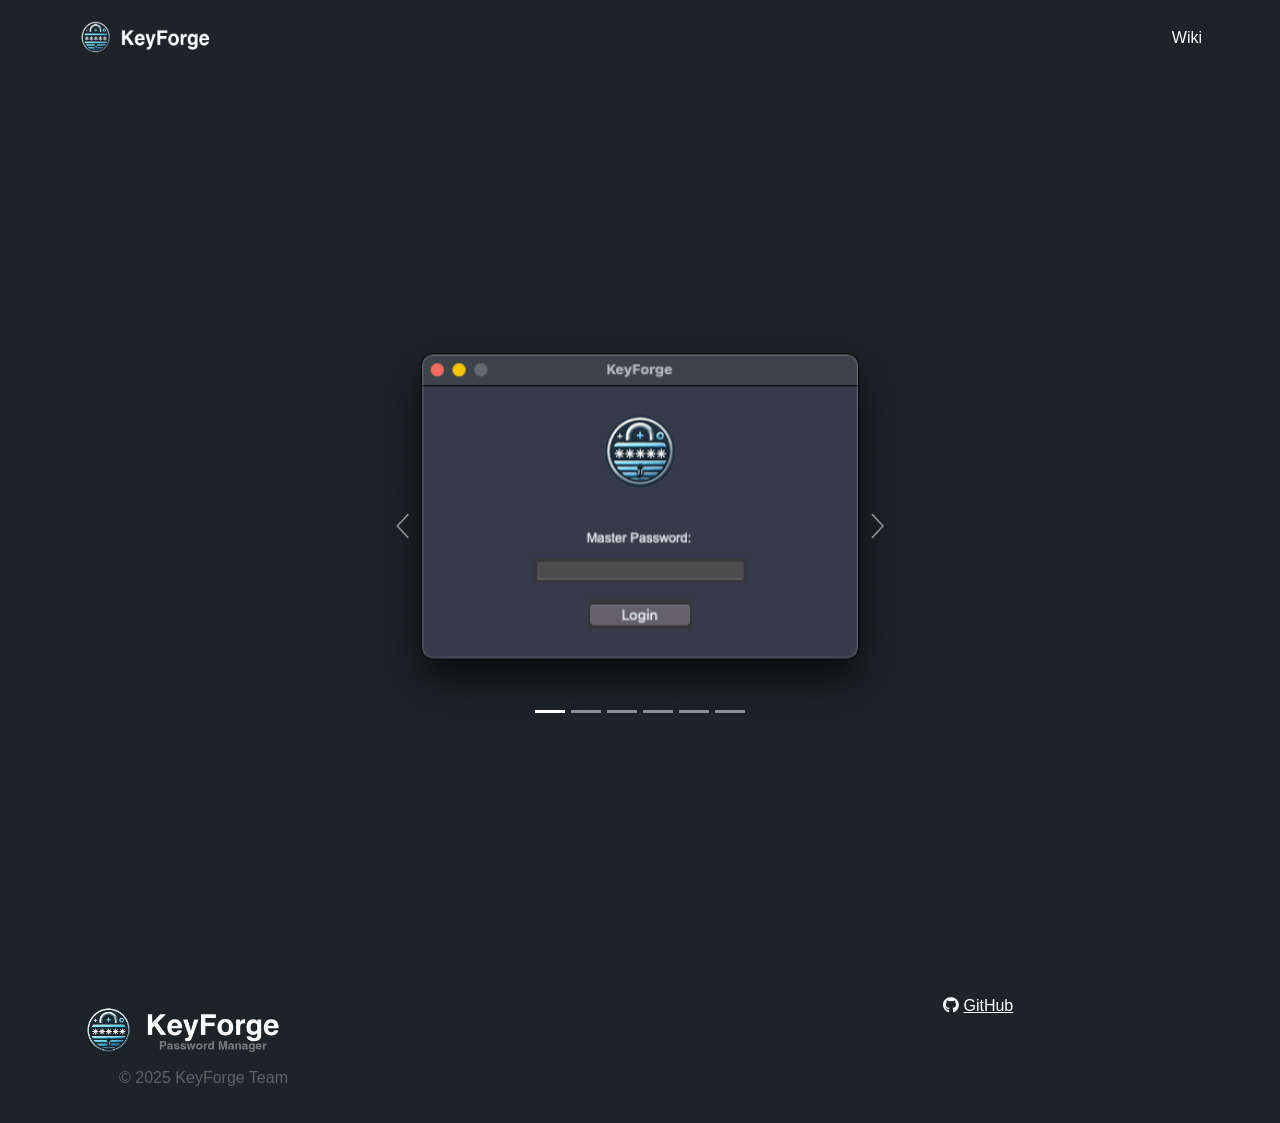
==== preview/index.html @ 0f793322 "Updated" ====
<!doctype html>
<html>
<head>
    <meta charset="utf-8">
    <meta name="keywords" content="">
    <meta name="description" content="">
    <meta name="viewport" content="width=device-width, initial-scale=1.0, viewport-fit=cover">
	<meta name="robots" content="index, follow">
    <link rel="shortcut icon" type="image/png" href="../favicon.png">
    
	<link rel="stylesheet" type="text/css" href="../all.css?8407">
	
    <title>Preview</title>


    
<!-- Analytics -->
 
<!-- Analytics END -->
    
</head>
<body data-clean-url="true">

<!-- Preloader -->
<div id="page-loading-blocs-notifaction" class="page-preloader"></div>
<!-- Preloader END -->


<!-- Main container -->
<div class="page-container">
    
<!-- bloc-0 -->
<div class="bloc bgc-3893 d-bloc sticky-nav" id="bloc-0">
	<div class="container bloc-sm bloc-no-padding-lg">
		<div class="row">
			<div class="col">
				<nav class="navbar navbar-light row navbar-expand-md" role="navigation">
					<div class="container-fluid ">
						<a class="navbar-brand" href="../"><picture><source type="image/webp" srcset="../img/Logo%20Menu.webp"><img src="../img/Logo%20Menu.png" alt="logo" width="150" height="50"></picture></a>
						<button id="nav-toggle" type="button" class="ui-navbar-toggler navbar-toggler border-0 p-0 ms-auto" aria-expanded="false" aria-label="Toggle navigation" data-bs-toggle="collapse" data-bs-target=".navbar-32225">
							<span class="navbar-toggler-icon"><svg height="32" viewBox="0 0 32 32" width="32"><path class="svg-menu-icon menu-icon-stroke" d="m2 9h28m-28 7h28m-28 7h28" auto-style-class="menu-icon-stroke" data-custom-classes=" menu-icon-stroke"></path></svg></span>
						</button>
						<div class="collapse navbar-collapse navbar-35179 navbar-32225">
								<ul class="site-navigation nav navbar-nav ms-auto ">
									
									<li class="nav-item">
										<a href="https://github.com/SimpliAj/KeyForge/wiki" class="nav-link a-btn ltc-3229" target="_blank">Wiki</a>
									</li>
								</ul>
							</div>
					</div>
				</nav>
			</div>
		</div>
	</div>
</div>
<!-- bloc-0 END -->

<!-- bloc-5 -->
<div class="bloc bgc-3893 d-bloc bloc-fill-screen" id="bloc-5">
	<div class="container">
		<div class="row">
			<div class="col-sm-10 offset-sm-1 col-md-8 offset-md-2 col-lg-6 offset-lg-3 text-start">
				<div id="carousel-1" class="carousel slide" data-bs-ride="carousel">
					<ol class="carousel-indicators">
						<li data-bs-target="#carousel-1" data-bs-slide-to="0" class="active">
						</li>
						<li data-bs-target="#carousel-1" data-bs-slide-to="1">
						</li>
						<li data-bs-target="#carousel-1" data-bs-slide-to="2">
						</li>
						<li data-bs-target="#carousel-1" data-bs-slide-to="3">
						</li>
						<li data-bs-target="#carousel-1" data-bs-slide-to="4">
						</li>
						<li data-bs-target="#carousel-1" data-bs-slide-to="5">
						</li>
					</ol>
					<div class="carousel-inner" role="listbox">
						<div class="carousel-item active">
							<img class="d-inline-block w-100" alt="slide 1" src="../img/CleanShot%202025-03-07%20at%2012.32.28.png">
							<div class="carousel-caption">
							</div>
						</div>
						<div class="carousel-item">
							<img alt="slide 2" class="d-inline-block w-100" src="../img/CleanShot%202025-03-07%20at%2012.32.35.png">
							<div class="carousel-caption">
							</div>
						</div>
						<div class="carousel-item">
							<img class="d-inline-block w-100" alt="slide 3" src="../img/CleanShot%202025-03-07%20at%2012.32.38.png">
							<div class="carousel-caption">
							</div>
						</div>
						<div class="carousel-item">
							<img class="d-inline-block w-100" alt="CleanShot%202025 03 07%20at%2012.32.45" src="../img/CleanShot%202025-03-07%20at%2012.32.45.png">
							<div class="carousel-caption ">
							</div>
						</div>
						<div class="carousel-item">
							<img class="d-inline-block w-100" alt="CleanShot%202025 03 07%20at%2012.32.50" src="../img/CleanShot%202025-03-07%20at%2012.32.50.png">
							<div class="carousel-caption ">
							</div>
						</div>
						<div class="carousel-item">
							<img class="d-inline-block w-100" alt="CleanShot%202025 03 07%20at%2012.32.53" src="../img/CleanShot%202025-03-07%20at%2012.32.53.png">
							<div class="carousel-caption">
							</div>
						</div>
					</div><a class="carousel-nav-controls carousel-control-prev" href="#carousel-1" role="button" data-bs-slide="prev"><svg width="26" height="26" viewBox="0 0 32 32"><path class="carousel-nav-icon carousel-prev-icon" d="M22,2L9,16,22,30"></path></svg><span class="visually-hidden">Previous</span></a><a class="carousel-nav-controls carousel-control-next" href="#carousel-1" role="button" data-bs-slide="next"><svg width="26" height="26" viewBox="0 0 32 32"><path class="carousel-nav-icon carousel-next-icon" d="M10.344,2l13,14-13,14"></path></svg><span class="visually-hidden">Next</span></a>
				</div>
			</div>
		</div>
	</div>
</div>
<!-- bloc-5 END -->

<!-- ScrollToTop Button -->
<button aria-label="Scroll to top button" class="bloc-button btn btn-d scrollToTop" onclick="scrollToTarget('1',this)"><svg xmlns="http://www.w3.org/2000/svg" width="22" height="22" viewBox="0 0 32 32"><path class="scroll-to-top-btn-icon" d="M30,22.656l-14-13-14,13"/></svg></button>
<!-- ScrollToTop Button END-->


<!-- bloc-6 -->
<div class="bloc bgc-3893 d-bloc" id="bloc-6">
	<div class="container bloc-lg bloc-sm-lg">
		<div class="row">
			<div class="col-md-3 col-sm-6">
				<picture><source type="image/webp" srcset="../img/lazyload-ph.png" data-srcset="../img/FooterLogo.webp"><img src="../img/lazyload-ph.png" data-src="../img/FooterLogo.png" class="img-fluid img-style float-lg-none lazyload" alt="FooterLogo" width="225" height="70"></picture><a href="#" class="a-btn a-block footer-link ltc-2521 link-style text-lg-center">© 2025 KeyForge Team</a>
			</div>
			<div class="col-md-3 col-sm-6">
				<h4 class="mg-md text-center text-sm-start">
					<br>
				</h4><a href="../" class="a-btn a-block footer-link"></a><a href="../" class="a-btn a-block footer-link"><br></a>
			</div>
			<div class="col-md-3 col-sm-6">
				<a href="../" class="a-btn a-block footer-link ltc-247 object-hidden">Privacy</a><a href="../" class="a-btn a-block footer-link ltc-7321 object-hidden">Legal Info</a>
			</div>
			<div class="col-md-3 col-sm-6">
				<h3 class="mb-4 h3-style tc-247">
					<span class="fab fa-github"></span> <a class="ltc-7321" href="https://github.com/SimpliAj/KeyForge" target="_blank">GitHub</a>
				</h3>
			</div>
		</div>
	</div>
</div>
<!-- bloc-6 END -->

</div>
<!-- Main container END -->
    


<!-- Additional JS -->
<script src="../js/all.js?1453"></script><!-- Additional JS END -->


</body>
</html>
---- all.css ----
@charset "UTF-8";/*!
 * Bootstrap  v5.3.3 (https://getbootstrap.com/)
 * Copyright 2011-2024 The Bootstrap Authors
 * Licensed under MIT (https://github.com/twbs/bootstrap/blob/main/LICENSE)
 */:root,[data-bs-theme=light]{--bs-blue:#0d6efd;--bs-indigo:#6610f2;--bs-purple:#6f42c1;--bs-pink:#d63384;--bs-red:#dc3545;--bs-orange:#fd7e14;--bs-yellow:#ffc107;--bs-green:#198754;--bs-teal:#20c997;--bs-cyan:#0dcaf0;--bs-black:#000;--bs-white:#fff;--bs-gray:#6c757d;--bs-gray-dark:#343a40;--bs-gray-100:#f8f9fa;--bs-gray-200:#e9ecef;--bs-gray-300:#dee2e6;--bs-gray-400:#ced4da;--bs-gray-500:#adb5bd;--bs-gray-600:#6c757d;--bs-gray-700:#495057;--bs-gray-800:#343a40;--bs-gray-900:#212529;--bs-primary:#0d6efd;--bs-secondary:#6c757d;--bs-success:#198754;--bs-info:#0dcaf0;--bs-warning:#ffc107;--bs-danger:#dc3545;--bs-light:#f8f9fa;--bs-dark:#212529;--bs-primary-rgb:13,110,253;--bs-secondary-rgb:108,117,125;--bs-success-rgb:25,135,84;--bs-info-rgb:13,202,240;--bs-warning-rgb:255,193,7;--bs-danger-rgb:220,53,69;--bs-light-rgb:248,249,250;--bs-dark-rgb:33,37,41;--bs-primary-text-emphasis:#052c65;--bs-secondary-text-emphasis:#2b2f32;--bs-success-text-emphasis:#0a3622;--bs-info-text-emphasis:#055160;--bs-warning-text-emphasis:#664d03;--bs-danger-text-emphasis:#58151c;--bs-light-text-emphasis:#495057;--bs-dark-text-emphasis:#495057;--bs-primary-bg-subtle:#cfe2ff;--bs-secondary-bg-subtle:#e2e3e5;--bs-success-bg-subtle:#d1e7dd;--bs-info-bg-subtle:#cff4fc;--bs-warning-bg-subtle:#fff3cd;--bs-danger-bg-subtle:#f8d7da;--bs-light-bg-subtle:#fcfcfd;--bs-dark-bg-subtle:#ced4da;--bs-primary-border-subtle:#9ec5fe;--bs-secondary-border-subtle:#c4c8cb;--bs-success-border-subtle:#a3cfbb;--bs-info-border-subtle:#9eeaf9;--bs-warning-border-subtle:#ffe69c;--bs-danger-border-subtle:#f1aeb5;--bs-light-border-subtle:#e9ecef;--bs-dark-border-subtle:#adb5bd;--bs-white-rgb:255,255,255;--bs-black-rgb:0,0,0;--bs-font-sans-serif:system-ui,-apple-system,"Segoe UI",Roboto,"Helvetica Neue","Noto Sans","Liberation Sans",Arial,sans-serif,"Apple Color Emoji","Segoe UI Emoji","Segoe UI Symbol","Noto Color Emoji";--bs-font-monospace:SFMono-Regular,Menlo,Monaco,Consolas,"Liberation Mono","Courier New",monospace;--bs-gradient:linear-gradient(180deg, rgba(255, 255, 255, 0.15), rgba(255, 255, 255, 0));--bs-body-font-family:var(--bs-font-sans-serif);--bs-body-font-size:1rem;--bs-body-font-weight:400;--bs-body-line-height:1.5;--bs-body-color:#212529;--bs-body-color-rgb:33,37,41;--bs-body-bg:#fff;--bs-body-bg-rgb:255,255,255;--bs-emphasis-color:#000;--bs-emphasis-color-rgb:0,0,0;--bs-secondary-color:rgba(33, 37, 41, 0.75);--bs-secondary-color-rgb:33,37,41;--bs-secondary-bg:#e9ecef;--bs-secondary-bg-rgb:233,236,239;--bs-tertiary-color:rgba(33, 37, 41, 0.5);--bs-tertiary-color-rgb:33,37,41;--bs-tertiary-bg:#f8f9fa;--bs-tertiary-bg-rgb:248,249,250;--bs-heading-color:inherit;--bs-link-color:#0d6efd;--bs-link-color-rgb:13,110,253;--bs-link-decoration:underline;--bs-link-hover-color:#0a58ca;--bs-link-hover-color-rgb:10,88,202;--bs-code-color:#d63384;--bs-highlight-color:#212529;--bs-highlight-bg:#fff3cd;--bs-border-width:1px;--bs-border-style:solid;--bs-border-color:#dee2e6;--bs-border-color-translucent:rgba(0, 0, 0, 0.175);--bs-border-radius:0.375rem;--bs-border-radius-sm:0.25rem;--bs-border-radius-lg:0.5rem;--bs-border-radius-xl:1rem;--bs-border-radius-xxl:2rem;--bs-border-radius-2xl:var(--bs-border-radius-xxl);--bs-border-radius-pill:50rem;--bs-box-shadow:0 0.5rem 1rem rgba(0, 0, 0, 0.15);--bs-box-shadow-sm:0 0.125rem 0.25rem rgba(0, 0, 0, 0.075);--bs-box-shadow-lg:0 1rem 3rem rgba(0, 0, 0, 0.175);--bs-box-shadow-inset:inset 0 1px 2px rgba(0, 0, 0, 0.075);--bs-focus-ring-width:0.25rem;--bs-focus-ring-opacity:0.25;--bs-focus-ring-color:rgba(13, 110, 253, 0.25);--bs-form-valid-color:#198754;--bs-form-valid-border-color:#198754;--bs-form-invalid-color:#dc3545;--bs-form-invalid-border-color:#dc3545}[data-bs-theme=dark]{color-scheme:dark;--bs-body-color:#dee2e6;--bs-body-color-rgb:222,226,230;--bs-body-bg:#212529;--bs-body-bg-rgb:33,37,41;--bs-emphasis-color:#fff;--bs-emphasis-color-rgb:255,255,255;--bs-secondary-color:rgba(222, 226, 230, 0.75);--bs-secondary-color-rgb:222,226,230;--bs-secondary-bg:#343a40;--bs-secondary-bg-rgb:52,58,64;--bs-tertiary-color:rgba(222, 226, 230, 0.5);--bs-tertiary-color-rgb:222,226,230;--bs-tertiary-bg:#2b3035;--bs-tertiary-bg-rgb:43,48,53;--bs-primary-text-emphasis:#6ea8fe;--bs-secondary-text-emphasis:#a7acb1;--bs-success-text-emphasis:#75b798;--bs-info-text-emphasis:#6edff6;--bs-warning-text-emphasis:#ffda6a;--bs-danger-text-emphasis:#ea868f;--bs-light-text-emphasis:#f8f9fa;--bs-dark-text-emphasis:#dee2e6;--bs-primary-bg-subtle:#031633;--bs-secondary-bg-subtle:#161719;--bs-success-bg-subtle:#051b11;--bs-info-bg-subtle:#032830;--bs-warning-bg-subtle:#332701;--bs-danger-bg-subtle:#2c0b0e;--bs-light-bg-subtle:#343a40;--bs-dark-bg-subtle:#1a1d20;--bs-primary-border-subtle:#084298;--bs-secondary-border-subtle:#41464b;--bs-success-border-subtle:#0f5132;--bs-info-border-subtle:#087990;--bs-warning-border-subtle:#997404;--bs-danger-border-subtle:#842029;--bs-light-border-subtle:#495057;--bs-dark-border-subtle:#343a40;--bs-heading-color:inherit;--bs-link-color:#6ea8fe;--bs-link-hover-color:#8bb9fe;--bs-link-color-rgb:110,168,254;--bs-link-hover-color-rgb:139,185,254;--bs-code-color:#e685b5;--bs-highlight-color:#dee2e6;--bs-highlight-bg:#664d03;--bs-border-color:#495057;--bs-border-color-translucent:rgba(255, 255, 255, 0.15);--bs-form-valid-color:#75b798;--bs-form-valid-border-color:#75b798;--bs-form-invalid-color:#ea868f;--bs-form-invalid-border-color:#ea868f}*,::after,::before{box-sizing:border-box}@media (prefers-reduced-motion:no-preference){:root{scroll-behavior:smooth}}body{margin:0;font-family:var(--bs-body-font-family);font-size:var(--bs-body-font-size);font-weight:var(--bs-body-font-weight);line-height:var(--bs-body-line-height);color:var(--bs-body-color);text-align:var(--bs-body-text-align);background-color:var(--bs-body-bg);-webkit-text-size-adjust:100%;-webkit-tap-highlight-color:transparent}hr{margin:1rem 0;color:inherit;border:0;border-top:var(--bs-border-width) solid;opacity:.25}.h1,.h2,.h3,.h4,.h5,.h6,h1,h2,h3,h4,h5,h6{margin-top:0;margin-bottom:.5rem;font-weight:500;line-height:1.2;color:var(--bs-heading-color)}.h1,h1{font-size:calc(1.375rem + 1.5vw)}@media (min-width:1200px){.h1,h1{font-size:2.5rem}}.h2,h2{font-size:calc(1.325rem + .9vw)}@media (min-width:1200px){.h2,h2{font-size:2rem}}.h3,h3{font-size:calc(1.3rem + .6vw)}@media (min-width:1200px){.h3,h3{font-size:1.75rem}}.h4,h4{font-size:calc(1.275rem + .3vw)}@media (min-width:1200px){.h4,h4{font-size:1.5rem}}.h5,h5{font-size:1.25rem}.h6,h6{font-size:1rem}p{margin-top:0;margin-bottom:1rem}abbr[title]{-webkit-text-decoration:underline dotted;text-decoration:underline dotted;cursor:help;-webkit-text-decoration-skip-ink:none;text-decoration-skip-ink:none}address{margin-bottom:1rem;font-style:normal;line-height:inherit}ol,ul{padding-left:2rem}dl,ol,ul{margin-top:0;margin-bottom:1rem}ol ol,ol ul,ul ol,ul ul{margin-bottom:0}dt{font-weight:700}dd{margin-bottom:.5rem;margin-left:0}blockquote{margin:0 0 1rem}b,strong{font-weight:bolder}.small,small{font-size:.875em}.mark,mark{padding:.1875em;color:var(--bs-highlight-color);background-color:var(--bs-highlight-bg)}sub,sup{position:relative;font-size:.75em;line-height:0;vertical-align:baseline}sub{bottom:-.25em}sup{top:-.5em}a{color:rgba(var(--bs-link-color-rgb),var(--bs-link-opacity,1));text-decoration:underline}a:hover{--bs-link-color-rgb:var(--bs-link-hover-color-rgb)}a:not([href]):not([class]),a:not([href]):not([class]):hover{color:inherit;text-decoration:none}code,kbd,pre,samp{font-family:var(--bs-font-monospace);font-size:1em}pre{display:block;margin-top:0;margin-bottom:1rem;overflow:auto;font-size:.875em}pre code{font-size:inherit;color:inherit;word-break:normal}code{font-size:.875em;color:var(--bs-code-color);word-wrap:break-word}a>code{color:inherit}kbd{padding:.1875rem .375rem;font-size:.875em;color:var(--bs-body-bg);background-color:var(--bs-body-color);border-radius:.25rem}kbd kbd{padding:0;font-size:1em}figure{margin:0 0 1rem}img,svg{vertical-align:middle}table{caption-side:bottom;border-collapse:collapse}caption{padding-top:.5rem;padding-bottom:.5rem;color:var(--bs-secondary-color);text-align:left}th{text-align:inherit;text-align:-webkit-match-parent}tbody,td,tfoot,th,thead,tr{border-color:inherit;border-style:solid;border-width:0}label{display:inline-block}button{border-radius:0}button:focus:not(:focus-visible){outline:0}button,input,optgroup,select,textarea{margin:0;font-family:inherit;font-size:inherit;line-height:inherit}button,select{text-transform:none}[role=button]{cursor:pointer}select{word-wrap:normal}select:disabled{opacity:1}[list]:not([type=date]):not([type=datetime-local]):not([type=month]):not([type=week]):not([type=time])::-webkit-calendar-picker-indicator{display:none!important}[type=button],[type=reset],[type=submit],button{-webkit-appearance:button}[type=button]:not(:disabled),[type=reset]:not(:disabled),[type=submit]:not(:disabled),button:not(:disabled){cursor:pointer}::-moz-focus-inner{padding:0;border-style:none}textarea{resize:vertical}fieldset{min-width:0;padding:0;margin:0;border:0}legend{float:left;width:100%;padding:0;margin-bottom:.5rem;font-size:calc(1.275rem + .3vw);line-height:inherit}@media (min-width:1200px){legend{font-size:1.5rem}}legend+*{clear:left}::-webkit-datetime-edit-day-field,::-webkit-datetime-edit-fields-wrapper,::-webkit-datetime-edit-hour-field,::-webkit-datetime-edit-minute,::-webkit-datetime-edit-month-field,::-webkit-datetime-edit-text,::-webkit-datetime-edit-year-field{padding:0}::-webkit-inner-spin-button{height:auto}[type=search]{-webkit-appearance:textfield;outline-offset:-2px}::-webkit-search-decoration{-webkit-appearance:none}::-webkit-color-swatch-wrapper{padding:0}::-webkit-file-upload-button{font:inherit;-webkit-appearance:button}::file-selector-button{font:inherit;-webkit-appearance:button}output{display:inline-block}iframe{border:0}summary{display:list-item;cursor:pointer}progress{vertical-align:baseline}[hidden]{display:none!important}.lead{font-size:1.25rem;font-weight:300}.display-1{font-size:calc(1.625rem + 4.5vw);font-weight:300;line-height:1.2}@media (min-width:1200px){.display-1{font-size:5rem}}.display-2{font-size:calc(1.575rem + 3.9vw);font-weight:300;line-height:1.2}@media (min-width:1200px){.display-2{font-size:4.5rem}}.display-3{font-size:calc(1.525rem + 3.3vw);font-weight:300;line-height:1.2}@media (min-width:1200px){.display-3{font-size:4rem}}.display-4{font-size:calc(1.475rem + 2.7vw);font-weight:300;line-height:1.2}@media (min-width:1200px){.display-4{font-size:3.5rem}}.display-5{font-size:calc(1.425rem + 2.1vw);font-weight:300;line-height:1.2}@media (min-width:1200px){.display-5{font-size:3rem}}.display-6{font-size:calc(1.375rem + 1.5vw);font-weight:300;line-height:1.2}@media (min-width:1200px){.display-6{font-size:2.5rem}}.list-unstyled{padding-left:0;list-style:none}.list-inline{padding-left:0;list-style:none}.list-inline-item{display:inline-block}.list-inline-item:not(:last-child){margin-right:.5rem}.initialism{font-size:.875em;text-transform:uppercase}.blockquote{margin-bottom:1rem;font-size:1.25rem}.blockquote>:last-child{margin-bottom:0}.blockquote-footer{margin-top:-1rem;margin-bottom:1rem;font-size:.875em;color:#6c757d}.blockquote-footer::before{content:"— "}.img-fluid{max-width:100%;height:auto}.img-thumbnail{padding:.25rem;background-color:var(--bs-body-bg);border:var(--bs-border-width) solid var(--bs-border-color);border-radius:var(--bs-border-radius);max-width:100%;height:auto}.figure{display:inline-block}.figure-img{margin-bottom:.5rem;line-height:1}.figure-caption{font-size:.875em;color:var(--bs-secondary-color)}.container,.container-fluid,.container-lg,.container-md,.container-sm,.container-xl,.container-xxl{--bs-gutter-x:1.5rem;--bs-gutter-y:0;width:100%;padding-right:calc(var(--bs-gutter-x) * .5);padding-left:calc(var(--bs-gutter-x) * .5);margin-right:auto;margin-left:auto}@media (min-width:576px){.container,.container-sm{max-width:540px}}@media (min-width:768px){.container,.container-md,.container-sm{max-width:720px}}@media (min-width:992px){.container,.container-lg,.container-md,.container-sm{max-width:960px}}@media (min-width:1200px){.container,.container-lg,.container-md,.container-sm,.container-xl{max-width:1140px}}@media (min-width:1400px){.container,.container-lg,.container-md,.container-sm,.container-xl,.container-xxl{max-width:1320px}}:root{--bs-breakpoint-xs:0;--bs-breakpoint-sm:576px;--bs-breakpoint-md:768px;--bs-breakpoint-lg:992px;--bs-breakpoint-xl:1200px;--bs-breakpoint-xxl:1400px}.row{--bs-gutter-x:1.5rem;--bs-gutter-y:0;display:flex;flex-wrap:wrap;margin-top:calc(-1 * var(--bs-gutter-y));margin-right:calc(-.5 * var(--bs-gutter-x));margin-left:calc(-.5 * var(--bs-gutter-x))}.row>*{flex-shrink:0;width:100%;max-width:100%;padding-right:calc(var(--bs-gutter-x) * .5);padding-left:calc(var(--bs-gutter-x) * .5);margin-top:var(--bs-gutter-y)}.col{flex:1 0 0%}.row-cols-auto>*{flex:0 0 auto;width:auto}.row-cols-1>*{flex:0 0 auto;width:100%}.row-cols-2>*{flex:0 0 auto;width:50%}.row-cols-3>*{flex:0 0 auto;width:33.33333333%}.row-cols-4>*{flex:0 0 auto;width:25%}.row-cols-5>*{flex:0 0 auto;width:20%}.row-cols-6>*{flex:0 0 auto;width:16.66666667%}.col-auto{flex:0 0 auto;width:auto}.col-1{flex:0 0 auto;width:8.33333333%}.col-2{flex:0 0 auto;width:16.66666667%}.col-3{flex:0 0 auto;width:25%}.col-4{flex:0 0 auto;width:33.33333333%}.col-5{flex:0 0 auto;width:41.66666667%}.col-6{flex:0 0 auto;width:50%}.col-7{flex:0 0 auto;width:58.33333333%}.col-8{flex:0 0 auto;width:66.66666667%}.col-9{flex:0 0 auto;width:75%}.col-10{flex:0 0 auto;width:83.33333333%}.col-11{flex:0 0 auto;width:91.66666667%}.col-12{flex:0 0 auto;width:100%}.offset-1{margin-left:8.33333333%}.offset-2{margin-left:16.66666667%}.offset-3{margin-left:25%}.offset-4{margin-left:33.33333333%}.offset-5{margin-left:41.66666667%}.offset-6{margin-left:50%}.offset-7{margin-left:58.33333333%}.offset-8{margin-left:66.66666667%}.offset-9{margin-left:75%}.offset-10{margin-left:83.33333333%}.offset-11{margin-left:91.66666667%}.g-0,.gx-0{--bs-gutter-x:0}.g-0,.gy-0{--bs-gutter-y:0}.g-1,.gx-1{--bs-gutter-x:0.25rem}.g-1,.gy-1{--bs-gutter-y:0.25rem}.g-2,.gx-2{--bs-gutter-x:0.5rem}.g-2,.gy-2{--bs-gutter-y:0.5rem}.g-3,.gx-3{--bs-gutter-x:1rem}.g-3,.gy-3{--bs-gutter-y:1rem}.g-4,.gx-4{--bs-gutter-x:1.5rem}.g-4,.gy-4{--bs-gutter-y:1.5rem}.g-5,.gx-5{--bs-gutter-x:3rem}.g-5,.gy-5{--bs-gutter-y:3rem}@media (min-width:576px){.col-sm{flex:1 0 0%}.row-cols-sm-auto>*{flex:0 0 auto;width:auto}.row-cols-sm-1>*{flex:0 0 auto;width:100%}.row-cols-sm-2>*{flex:0 0 auto;width:50%}.row-cols-sm-3>*{flex:0 0 auto;width:33.33333333%}.row-cols-sm-4>*{flex:0 0 auto;width:25%}.row-cols-sm-5>*{flex:0 0 auto;width:20%}.row-cols-sm-6>*{flex:0 0 auto;width:16.66666667%}.col-sm-auto{flex:0 0 auto;width:auto}.col-sm-1{flex:0 0 auto;width:8.33333333%}.col-sm-2{flex:0 0 auto;width:16.66666667%}.col-sm-3{flex:0 0 auto;width:25%}.col-sm-4{flex:0 0 auto;width:33.33333333%}.col-sm-5{flex:0 0 auto;width:41.66666667%}.col-sm-6{flex:0 0 auto;width:50%}.col-sm-7{flex:0 0 auto;width:58.33333333%}.col-sm-8{flex:0 0 auto;width:66.66666667%}.col-sm-9{flex:0 0 auto;width:75%}.col-sm-10{flex:0 0 auto;width:83.33333333%}.col-sm-11{flex:0 0 auto;width:91.66666667%}.col-sm-12{flex:0 0 auto;width:100%}.offset-sm-0{margin-left:0}.offset-sm-1{margin-left:8.33333333%}.offset-sm-2{margin-left:16.66666667%}.offset-sm-3{margin-left:25%}.offset-sm-4{margin-left:33.33333333%}.offset-sm-5{margin-left:41.66666667%}.offset-sm-6{margin-left:50%}.offset-sm-7{margin-left:58.33333333%}.offset-sm-8{margin-left:66.66666667%}.offset-sm-9{margin-left:75%}.offset-sm-10{margin-left:83.33333333%}.offset-sm-11{margin-left:91.66666667%}.g-sm-0,.gx-sm-0{--bs-gutter-x:0}.g-sm-0,.gy-sm-0{--bs-gutter-y:0}.g-sm-1,.gx-sm-1{--bs-gutter-x:0.25rem}.g-sm-1,.gy-sm-1{--bs-gutter-y:0.25rem}.g-sm-2,.gx-sm-2{--bs-gutter-x:0.5rem}.g-sm-2,.gy-sm-2{--bs-gutter-y:0.5rem}.g-sm-3,.gx-sm-3{--bs-gutter-x:1rem}.g-sm-3,.gy-sm-3{--bs-gutter-y:1rem}.g-sm-4,.gx-sm-4{--bs-gutter-x:1.5rem}.g-sm-4,.gy-sm-4{--bs-gutter-y:1.5rem}.g-sm-5,.gx-sm-5{--bs-gutter-x:3rem}.g-sm-5,.gy-sm-5{--bs-gutter-y:3rem}}@media (min-width:768px){.col-md{flex:1 0 0%}.row-cols-md-auto>*{flex:0 0 auto;width:auto}.row-cols-md-1>*{flex:0 0 auto;width:100%}.row-cols-md-2>*{flex:0 0 auto;width:50%}.row-cols-md-3>*{flex:0 0 auto;width:33.33333333%}.row-cols-md-4>*{flex:0 0 auto;width:25%}.row-cols-md-5>*{flex:0 0 auto;width:20%}.row-cols-md-6>*{flex:0 0 auto;width:16.66666667%}.col-md-auto{flex:0 0 auto;width:auto}.col-md-1{flex:0 0 auto;width:8.33333333%}.col-md-2{flex:0 0 auto;width:16.66666667%}.col-md-3{flex:0 0 auto;width:25%}.col-md-4{flex:0 0 auto;width:33.33333333%}.col-md-5{flex:0 0 auto;width:41.66666667%}.col-md-6{flex:0 0 auto;width:50%}.col-md-7{flex:0 0 auto;width:58.33333333%}.col-md-8{flex:0 0 auto;width:66.66666667%}.col-md-9{flex:0 0 auto;width:75%}.col-md-10{flex:0 0 auto;width:83.33333333%}.col-md-11{flex:0 0 auto;width:91.66666667%}.col-md-12{flex:0 0 auto;width:100%}.offset-md-0{margin-left:0}.offset-md-1{margin-left:8.33333333%}.offset-md-2{margin-left:16.66666667%}.offset-md-3{margin-left:25%}.offset-md-4{margin-left:33.33333333%}.offset-md-5{margin-left:41.66666667%}.offset-md-6{margin-left:50%}.offset-md-7{margin-left:58.33333333%}.offset-md-8{margin-left:66.66666667%}.offset-md-9{margin-left:75%}.offset-md-10{margin-left:83.33333333%}.offset-md-11{margin-left:91.66666667%}.g-md-0,.gx-md-0{--bs-gutter-x:0}.g-md-0,.gy-md-0{--bs-gutter-y:0}.g-md-1,.gx-md-1{--bs-gutter-x:0.25rem}.g-md-1,.gy-md-1{--bs-gutter-y:0.25rem}.g-md-2,.gx-md-2{--bs-gutter-x:0.5rem}.g-md-2,.gy-md-2{--bs-gutter-y:0.5rem}.g-md-3,.gx-md-3{--bs-gutter-x:1rem}.g-md-3,.gy-md-3{--bs-gutter-y:1rem}.g-md-4,.gx-md-4{--bs-gutter-x:1.5rem}.g-md-4,.gy-md-4{--bs-gutter-y:1.5rem}.g-md-5,.gx-md-5{--bs-gutter-x:3rem}.g-md-5,.gy-md-5{--bs-gutter-y:3rem}}@media (min-width:992px){.col-lg{flex:1 0 0%}.row-cols-lg-auto>*{flex:0 0 auto;width:auto}.row-cols-lg-1>*{flex:0 0 auto;width:100%}.row-cols-lg-2>*{flex:0 0 auto;width:50%}.row-cols-lg-3>*{flex:0 0 auto;width:33.33333333%}.row-cols-lg-4>*{flex:0 0 auto;width:25%}.row-cols-lg-5>*{flex:0 0 auto;width:20%}.row-cols-lg-6>*{flex:0 0 auto;width:16.66666667%}.col-lg-auto{flex:0 0 auto;width:auto}.col-lg-1{flex:0 0 auto;width:8.33333333%}.col-lg-2{flex:0 0 auto;width:16.66666667%}.col-lg-3{flex:0 0 auto;width:25%}.col-lg-4{flex:0 0 auto;width:33.33333333%}.col-lg-5{flex:0 0 auto;width:41.66666667%}.col-lg-6{flex:0 0 auto;width:50%}.col-lg-7{flex:0 0 auto;width:58.33333333%}.col-lg-8{flex:0 0 auto;width:66.66666667%}.col-lg-9{flex:0 0 auto;width:75%}.col-lg-10{flex:0 0 auto;width:83.33333333%}.col-lg-11{flex:0 0 auto;width:91.66666667%}.col-lg-12{flex:0 0 auto;width:100%}.offset-lg-0{margin-left:0}.offset-lg-1{margin-left:8.33333333%}.offset-lg-2{margin-left:16.66666667%}.offset-lg-3{margin-left:25%}.offset-lg-4{margin-left:33.33333333%}.offset-lg-5{margin-left:41.66666667%}.offset-lg-6{margin-left:50%}.offset-lg-7{margin-left:58.33333333%}.offset-lg-8{margin-left:66.66666667%}.offset-lg-9{margin-left:75%}.offset-lg-10{margin-left:83.33333333%}.offset-lg-11{margin-left:91.66666667%}.g-lg-0,.gx-lg-0{--bs-gutter-x:0}.g-lg-0,.gy-lg-0{--bs-gutter-y:0}.g-lg-1,.gx-lg-1{--bs-gutter-x:0.25rem}.g-lg-1,.gy-lg-1{--bs-gutter-y:0.25rem}.g-lg-2,.gx-lg-2{--bs-gutter-x:0.5rem}.g-lg-2,.gy-lg-2{--bs-gutter-y:0.5rem}.g-lg-3,.gx-lg-3{--bs-gutter-x:1rem}.g-lg-3,.gy-lg-3{--bs-gutter-y:1rem}.g-lg-4,.gx-lg-4{--bs-gutter-x:1.5rem}.g-lg-4,.gy-lg-4{--bs-gutter-y:1.5rem}.g-lg-5,.gx-lg-5{--bs-gutter-x:3rem}.g-lg-5,.gy-lg-5{--bs-gutter-y:3rem}}@media (min-width:1200px){.col-xl{flex:1 0 0%}.row-cols-xl-auto>*{flex:0 0 auto;width:auto}.row-cols-xl-1>*{flex:0 0 auto;width:100%}.row-cols-xl-2>*{flex:0 0 auto;width:50%}.row-cols-xl-3>*{flex:0 0 auto;width:33.33333333%}.row-cols-xl-4>*{flex:0 0 auto;width:25%}.row-cols-xl-5>*{flex:0 0 auto;width:20%}.row-cols-xl-6>*{flex:0 0 auto;width:16.66666667%}.col-xl-auto{flex:0 0 auto;width:auto}.col-xl-1{flex:0 0 auto;width:8.33333333%}.col-xl-2{flex:0 0 auto;width:16.66666667%}.col-xl-3{flex:0 0 auto;width:25%}.col-xl-4{flex:0 0 auto;width:33.33333333%}.col-xl-5{flex:0 0 auto;width:41.66666667%}.col-xl-6{flex:0 0 auto;width:50%}.col-xl-7{flex:0 0 auto;width:58.33333333%}.col-xl-8{flex:0 0 auto;width:66.66666667%}.col-xl-9{flex:0 0 auto;width:75%}.col-xl-10{flex:0 0 auto;width:83.33333333%}.col-xl-11{flex:0 0 auto;width:91.66666667%}.col-xl-12{flex:0 0 auto;width:100%}.offset-xl-0{margin-left:0}.offset-xl-1{margin-left:8.33333333%}.offset-xl-2{margin-left:16.66666667%}.offset-xl-3{margin-left:25%}.offset-xl-4{margin-left:33.33333333%}.offset-xl-5{margin-left:41.66666667%}.offset-xl-6{margin-left:50%}.offset-xl-7{margin-left:58.33333333%}.offset-xl-8{margin-left:66.66666667%}.offset-xl-9{margin-left:75%}.offset-xl-10{margin-left:83.33333333%}.offset-xl-11{margin-left:91.66666667%}.g-xl-0,.gx-xl-0{--bs-gutter-x:0}.g-xl-0,.gy-xl-0{--bs-gutter-y:0}.g-xl-1,.gx-xl-1{--bs-gutter-x:0.25rem}.g-xl-1,.gy-xl-1{--bs-gutter-y:0.25rem}.g-xl-2,.gx-xl-2{--bs-gutter-x:0.5rem}.g-xl-2,.gy-xl-2{--bs-gutter-y:0.5rem}.g-xl-3,.gx-xl-3{--bs-gutter-x:1rem}.g-xl-3,.gy-xl-3{--bs-gutter-y:1rem}.g-xl-4,.gx-xl-4{--bs-gutter-x:1.5rem}.g-xl-4,.gy-xl-4{--bs-gutter-y:1.5rem}.g-xl-5,.gx-xl-5{--bs-gutter-x:3rem}.g-xl-5,.gy-xl-5{--bs-gutter-y:3rem}}@media (min-width:1400px){.col-xxl{flex:1 0 0%}.row-cols-xxl-auto>*{flex:0 0 auto;width:auto}.row-cols-xxl-1>*{flex:0 0 auto;width:100%}.row-cols-xxl-2>*{flex:0 0 auto;width:50%}.row-cols-xxl-3>*{flex:0 0 auto;width:33.33333333%}.row-cols-xxl-4>*{flex:0 0 auto;width:25%}.row-cols-xxl-5>*{flex:0 0 auto;width:20%}.row-cols-xxl-6>*{flex:0 0 auto;width:16.66666667%}.col-xxl-auto{flex:0 0 auto;width:auto}.col-xxl-1{flex:0 0 auto;width:8.33333333%}.col-xxl-2{flex:0 0 auto;width:16.66666667%}.col-xxl-3{flex:0 0 auto;width:25%}.col-xxl-4{flex:0 0 auto;width:33.33333333%}.col-xxl-5{flex:0 0 auto;width:41.66666667%}.col-xxl-6{flex:0 0 auto;width:50%}.col-xxl-7{flex:0 0 auto;width:58.33333333%}.col-xxl-8{flex:0 0 auto;width:66.66666667%}.col-xxl-9{flex:0 0 auto;width:75%}.col-xxl-10{flex:0 0 auto;width:83.33333333%}.col-xxl-11{flex:0 0 auto;width:91.66666667%}.col-xxl-12{flex:0 0 auto;width:100%}.offset-xxl-0{margin-left:0}.offset-xxl-1{margin-left:8.33333333%}.offset-xxl-2{margin-left:16.66666667%}.offset-xxl-3{margin-left:25%}.offset-xxl-4{margin-left:33.33333333%}.offset-xxl-5{margin-left:41.66666667%}.offset-xxl-6{margin-left:50%}.offset-xxl-7{margin-left:58.33333333%}.offset-xxl-8{margin-left:66.66666667%}.offset-xxl-9{margin-left:75%}.offset-xxl-10{margin-left:83.33333333%}.offset-xxl-11{margin-left:91.66666667%}.g-xxl-0,.gx-xxl-0{--bs-gutter-x:0}.g-xxl-0,.gy-xxl-0{--bs-gutter-y:0}.g-xxl-1,.gx-xxl-1{--bs-gutter-x:0.25rem}.g-xxl-1,.gy-xxl-1{--bs-gutter-y:0.25rem}.g-xxl-2,.gx-xxl-2{--bs-gutter-x:0.5rem}.g-xxl-2,.gy-xxl-2{--bs-gutter-y:0.5rem}.g-xxl-3,.gx-xxl-3{--bs-gutter-x:1rem}.g-xxl-3,.gy-xxl-3{--bs-gutter-y:1rem}.g-xxl-4,.gx-xxl-4{--bs-gutter-x:1.5rem}.g-xxl-4,.gy-xxl-4{--bs-gutter-y:1.5rem}.g-xxl-5,.gx-xxl-5{--bs-gutter-x:3rem}.g-xxl-5,.gy-xxl-5{--bs-gutter-y:3rem}}.table{--bs-table-color-type:initial;--bs-table-bg-type:initial;--bs-table-color-state:initial;--bs-table-bg-state:initial;--bs-table-color:var(--bs-emphasis-color);--bs-table-bg:var(--bs-body-bg);--bs-table-border-color:var(--bs-border-color);--bs-table-accent-bg:transparent;--bs-table-striped-color:var(--bs-emphasis-color);--bs-table-striped-bg:rgba(var(--bs-emphasis-color-rgb), 0.05);--bs-table-active-color:var(--bs-emphasis-color);--bs-table-active-bg:rgba(var(--bs-emphasis-color-rgb), 0.1);--bs-table-hover-color:var(--bs-emphasis-color);--bs-table-hover-bg:rgba(var(--bs-emphasis-color-rgb), 0.075);width:100%;margin-bottom:1rem;vertical-align:top;border-color:var(--bs-table-border-color)}.table>:not(caption)>*>*{padding:.5rem .5rem;color:var(--bs-table-color-state,var(--bs-table-color-type,var(--bs-table-color)));background-color:var(--bs-table-bg);border-bottom-width:var(--bs-border-width);box-shadow:inset 0 0 0 9999px var(--bs-table-bg-state,var(--bs-table-bg-type,var(--bs-table-accent-bg)))}.table>tbody{vertical-align:inherit}.table>thead{vertical-align:bottom}.table-group-divider{border-top:calc(var(--bs-border-width) * 2) solid currentcolor}.caption-top{caption-side:top}.table-sm>:not(caption)>*>*{padding:.25rem .25rem}.table-bordered>:not(caption)>*{border-width:var(--bs-border-width) 0}.table-bordered>:not(caption)>*>*{border-width:0 var(--bs-border-width)}.table-borderless>:not(caption)>*>*{border-bottom-width:0}.table-borderless>:not(:first-child){border-top-width:0}.table-striped>tbody>tr:nth-of-type(odd)>*{--bs-table-color-type:var(--bs-table-striped-color);--bs-table-bg-type:var(--bs-table-striped-bg)}.table-striped-columns>:not(caption)>tr>:nth-child(2n){--bs-table-color-type:var(--bs-table-striped-color);--bs-table-bg-type:var(--bs-table-striped-bg)}.table-active{--bs-table-color-state:var(--bs-table-active-color);--bs-table-bg-state:var(--bs-table-active-bg)}.table-hover>tbody>tr:hover>*{--bs-table-color-state:var(--bs-table-hover-color);--bs-table-bg-state:var(--bs-table-hover-bg)}.table-primary{--bs-table-color:#000;--bs-table-bg:#cfe2ff;--bs-table-border-color:#a6b5cc;--bs-table-striped-bg:#c5d7f2;--bs-table-striped-color:#000;--bs-table-active-bg:#bacbe6;--bs-table-active-color:#000;--bs-table-hover-bg:#bfd1ec;--bs-table-hover-color:#000;color:var(--bs-table-color);border-color:var(--bs-table-border-color)}.table-secondary{--bs-table-color:#000;--bs-table-bg:#e2e3e5;--bs-table-border-color:#b5b6b7;--bs-table-striped-bg:#d7d8da;--bs-table-striped-color:#000;--bs-table-active-bg:#cbccce;--bs-table-active-color:#000;--bs-table-hover-bg:#d1d2d4;--bs-table-hover-color:#000;color:var(--bs-table-color);border-color:var(--bs-table-border-color)}.table-success{--bs-table-color:#000;--bs-table-bg:#d1e7dd;--bs-table-border-color:#a7b9b1;--bs-table-striped-bg:#c7dbd2;--bs-table-striped-color:#000;--bs-table-active-bg:#bcd0c7;--bs-table-active-color:#000;--bs-table-hover-bg:#c1d6cc;--bs-table-hover-color:#000;color:var(--bs-table-color);border-color:var(--bs-table-border-color)}.table-info{--bs-table-color:#000;--bs-table-bg:#cff4fc;--bs-table-border-color:#a6c3ca;--bs-table-striped-bg:#c5e8ef;--bs-table-striped-color:#000;--bs-table-active-bg:#badce3;--bs-table-active-color:#000;--bs-table-hover-bg:#bfe2e9;--bs-table-hover-color:#000;color:var(--bs-table-color);border-color:var(--bs-table-border-color)}.table-warning{--bs-table-color:#000;--bs-table-bg:#fff3cd;--bs-table-border-color:#ccc2a4;--bs-table-striped-bg:#f2e7c3;--bs-table-striped-color:#000;--bs-table-active-bg:#e6dbb9;--bs-table-active-color:#000;--bs-table-hover-bg:#ece1be;--bs-table-hover-color:#000;color:var(--bs-table-color);border-color:var(--bs-table-border-color)}.table-danger{--bs-table-color:#000;--bs-table-bg:#f8d7da;--bs-table-border-color:#c6acae;--bs-table-striped-bg:#eccccf;--bs-table-striped-color:#000;--bs-table-active-bg:#dfc2c4;--bs-table-active-color:#000;--bs-table-hover-bg:#e5c7ca;--bs-table-hover-color:#000;color:var(--bs-table-color);border-color:var(--bs-table-border-color)}.table-light{--bs-table-color:#000;--bs-table-bg:#f8f9fa;--bs-table-border-color:#c6c7c8;--bs-table-striped-bg:#ecedee;--bs-table-striped-color:#000;--bs-table-active-bg:#dfe0e1;--bs-table-active-color:#000;--bs-table-hover-bg:#e5e6e7;--bs-table-hover-color:#000;color:var(--bs-table-color);border-color:var(--bs-table-border-color)}.table-dark{--bs-table-color:#fff;--bs-table-bg:#212529;--bs-table-border-color:#4d5154;--bs-table-striped-bg:#2c3034;--bs-table-striped-color:#fff;--bs-table-active-bg:#373b3e;--bs-table-active-color:#fff;--bs-table-hover-bg:#323539;--bs-table-hover-color:#fff;color:var(--bs-table-color);border-color:var(--bs-table-border-color)}.table-responsive{overflow-x:auto;-webkit-overflow-scrolling:touch}@media (max-width:575.98px){.table-responsive-sm{overflow-x:auto;-webkit-overflow-scrolling:touch}}@media (max-width:767.98px){.table-responsive-md{overflow-x:auto;-webkit-overflow-scrolling:touch}}@media (max-width:991.98px){.table-responsive-lg{overflow-x:auto;-webkit-overflow-scrolling:touch}}@media (max-width:1199.98px){.table-responsive-xl{overflow-x:auto;-webkit-overflow-scrolling:touch}}@media (max-width:1399.98px){.table-responsive-xxl{overflow-x:auto;-webkit-overflow-scrolling:touch}}.form-label{margin-bottom:.5rem}.col-form-label{padding-top:calc(.375rem + var(--bs-border-width));padding-bottom:calc(.375rem + var(--bs-border-width));margin-bottom:0;font-size:inherit;line-height:1.5}.col-form-label-lg{padding-top:calc(.5rem + var(--bs-border-width));padding-bottom:calc(.5rem + var(--bs-border-width));font-size:1.25rem}.col-form-label-sm{padding-top:calc(.25rem + var(--bs-border-width));padding-bottom:calc(.25rem + var(--bs-border-width));font-size:.875rem}.form-text{margin-top:.25rem;font-size:.875em;color:var(--bs-secondary-color)}.form-control{display:block;width:100%;padding:.375rem .75rem;font-size:1rem;font-weight:400;line-height:1.5;color:var(--bs-body-color);-webkit-appearance:none;-moz-appearance:none;appearance:none;background-color:var(--bs-body-bg);background-clip:padding-box;border:var(--bs-border-width) solid var(--bs-border-color);border-radius:var(--bs-border-radius);transition:border-color .15s ease-in-out,box-shadow .15s ease-in-out}@media (prefers-reduced-motion:reduce){.form-control{transition:none}}.form-control[type=file]{overflow:hidden}.form-control[type=file]:not(:disabled):not([readonly]){cursor:pointer}.form-control:focus{color:var(--bs-body-color);background-color:var(--bs-body-bg);border-color:#86b7fe;outline:0;box-shadow:0 0 0 .25rem rgba(13,110,253,.25)}.form-control::-webkit-date-and-time-value{min-width:85px;height:1.5em;margin:0}.form-control::-webkit-datetime-edit{display:block;padding:0}.form-control::-moz-placeholder{color:var(--bs-secondary-color);opacity:1}.form-control::placeholder{color:var(--bs-secondary-color);opacity:1}.form-control:disabled{background-color:var(--bs-secondary-bg);opacity:1}.form-control::-webkit-file-upload-button{padding:.375rem .75rem;margin:-.375rem -.75rem;-webkit-margin-end:.75rem;margin-inline-end:.75rem;color:var(--bs-body-color);background-color:var(--bs-tertiary-bg);pointer-events:none;border-color:inherit;border-style:solid;border-width:0;border-inline-end-width:var(--bs-border-width);border-radius:0;-webkit-transition:color .15s ease-in-out,background-color .15s ease-in-out,border-color .15s ease-in-out,box-shadow .15s ease-in-out;transition:color .15s ease-in-out,background-color .15s ease-in-out,border-color .15s ease-in-out,box-shadow .15s ease-in-out}.form-control::file-selector-button{padding:.375rem .75rem;margin:-.375rem -.75rem;-webkit-margin-end:.75rem;margin-inline-end:.75rem;color:var(--bs-body-color);background-color:var(--bs-tertiary-bg);pointer-events:none;border-color:inherit;border-style:solid;border-width:0;border-inline-end-width:var(--bs-border-width);border-radius:0;transition:color .15s ease-in-out,background-color .15s ease-in-out,border-color .15s ease-in-out,box-shadow .15s ease-in-out}@media (prefers-reduced-motion:reduce){.form-control::-webkit-file-upload-button{-webkit-transition:none;transition:none}.form-control::file-selector-button{transition:none}}.form-control:hover:not(:disabled):not([readonly])::-webkit-file-upload-button{background-color:var(--bs-secondary-bg)}.form-control:hover:not(:disabled):not([readonly])::file-selector-button{background-color:var(--bs-secondary-bg)}.form-control-plaintext{display:block;width:100%;padding:.375rem 0;margin-bottom:0;line-height:1.5;color:var(--bs-body-color);background-color:transparent;border:solid transparent;border-width:var(--bs-border-width) 0}.form-control-plaintext:focus{outline:0}.form-control-plaintext.form-control-lg,.form-control-plaintext.form-control-sm{padding-right:0;padding-left:0}.form-control-sm{min-height:calc(1.5em + .5rem + calc(var(--bs-border-width) * 2));padding:.25rem .5rem;font-size:.875rem;border-radius:var(--bs-border-radius-sm)}.form-control-sm::-webkit-file-upload-button{padding:.25rem .5rem;margin:-.25rem -.5rem;-webkit-margin-end:.5rem;margin-inline-end:.5rem}.form-control-sm::file-selector-button{padding:.25rem .5rem;margin:-.25rem -.5rem;-webkit-margin-end:.5rem;margin-inline-end:.5rem}.form-control-lg{min-height:calc(1.5em + 1rem + calc(var(--bs-border-width) * 2));padding:.5rem 1rem;font-size:1.25rem;border-radius:var(--bs-border-radius-lg)}.form-control-lg::-webkit-file-upload-button{padding:.5rem 1rem;margin:-.5rem -1rem;-webkit-margin-end:1rem;margin-inline-end:1rem}.form-control-lg::file-selector-button{padding:.5rem 1rem;margin:-.5rem -1rem;-webkit-margin-end:1rem;margin-inline-end:1rem}textarea.form-control{min-height:calc(1.5em + .75rem + calc(var(--bs-border-width) * 2))}textarea.form-control-sm{min-height:calc(1.5em + .5rem + calc(var(--bs-border-width) * 2))}textarea.form-control-lg{min-height:calc(1.5em + 1rem + calc(var(--bs-border-width) * 2))}.form-control-color{width:3rem;height:calc(1.5em + .75rem + calc(var(--bs-border-width) * 2));padding:.375rem}.form-control-color:not(:disabled):not([readonly]){cursor:pointer}.form-control-color::-moz-color-swatch{border:0!important;border-radius:var(--bs-border-radius)}.form-control-color::-webkit-color-swatch{border:0!important;border-radius:var(--bs-border-radius)}.form-control-color.form-control-sm{height:calc(1.5em + .5rem + calc(var(--bs-border-width) * 2))}.form-control-color.form-control-lg{height:calc(1.5em + 1rem + calc(var(--bs-border-width) * 2))}.form-select{--bs-form-select-bg-img:url("data:image/svg+xml,%3csvg xmlns='http://www.w3.org/2000/svg' viewBox='0 0 16 16'%3e%3cpath fill='none' stroke='%23343a40' stroke-linecap='round' stroke-linejoin='round' stroke-width='2' d='m2 5 6 6 6-6'/%3e%3c/svg%3e");display:block;width:100%;padding:.375rem 2.25rem .375rem .75rem;font-size:1rem;font-weight:400;line-height:1.5;color:var(--bs-body-color);-webkit-appearance:none;-moz-appearance:none;appearance:none;background-color:var(--bs-body-bg);background-image:var(--bs-form-select-bg-img),var(--bs-form-select-bg-icon,none);background-repeat:no-repeat;background-position:right .75rem center;background-size:16px 12px;border:var(--bs-border-width) solid var(--bs-border-color);border-radius:var(--bs-border-radius);transition:border-color .15s ease-in-out,box-shadow .15s ease-in-out}@media (prefers-reduced-motion:reduce){.form-select{transition:none}}.form-select:focus{border-color:#86b7fe;outline:0;box-shadow:0 0 0 .25rem rgba(13,110,253,.25)}.form-select[multiple],.form-select[size]:not([size="1"]){padding-right:.75rem;background-image:none}.form-select:disabled{background-color:var(--bs-secondary-bg)}.form-select:-moz-focusring{color:transparent;text-shadow:0 0 0 var(--bs-body-color)}.form-select-sm{padding-top:.25rem;padding-bottom:.25rem;padding-left:.5rem;font-size:.875rem;border-radius:var(--bs-border-radius-sm)}.form-select-lg{padding-top:.5rem;padding-bottom:.5rem;padding-left:1rem;font-size:1.25rem;border-radius:var(--bs-border-radius-lg)}[data-bs-theme=dark] .form-select{--bs-form-select-bg-img:url("data:image/svg+xml,%3csvg xmlns='http://www.w3.org/2000/svg' viewBox='0 0 16 16'%3e%3cpath fill='none' stroke='%23dee2e6' stroke-linecap='round' stroke-linejoin='round' stroke-width='2' d='m2 5 6 6 6-6'/%3e%3c/svg%3e")}.form-check{display:block;min-height:1.5rem;padding-left:1.5em;margin-bottom:.125rem}.form-check .form-check-input{float:left;margin-left:-1.5em}.form-check-reverse{padding-right:1.5em;padding-left:0;text-align:right}.form-check-reverse .form-check-input{float:right;margin-right:-1.5em;margin-left:0}.form-check-input{--bs-form-check-bg:var(--bs-body-bg);flex-shrink:0;width:1em;height:1em;margin-top:.25em;vertical-align:top;-webkit-appearance:none;-moz-appearance:none;appearance:none;background-color:var(--bs-form-check-bg);background-image:var(--bs-form-check-bg-image);background-repeat:no-repeat;background-position:center;background-size:contain;border:var(--bs-border-width) solid var(--bs-border-color);-webkit-print-color-adjust:exact;color-adjust:exact;print-color-adjust:exact}.form-check-input[type=checkbox]{border-radius:.25em}.form-check-input[type=radio]{border-radius:50%}.form-check-input:active{filter:brightness(90%)}.form-check-input:focus{border-color:#86b7fe;outline:0;box-shadow:0 0 0 .25rem rgba(13,110,253,.25)}.form-check-input:checked{background-color:#0d6efd;border-color:#0d6efd}.form-check-input:checked[type=checkbox]{--bs-form-check-bg-image:url("data:image/svg+xml,%3csvg xmlns='http://www.w3.org/2000/svg' viewBox='0 0 20 20'%3e%3cpath fill='none' stroke='%23fff' stroke-linecap='round' stroke-linejoin='round' stroke-width='3' d='m6 10 3 3 6-6'/%3e%3c/svg%3e")}.form-check-input:checked[type=radio]{--bs-form-check-bg-image:url("data:image/svg+xml,%3csvg xmlns='http://www.w3.org/2000/svg' viewBox='-4 -4 8 8'%3e%3ccircle r='2' fill='%23fff'/%3e%3c/svg%3e")}.form-check-input[type=checkbox]:indeterminate{background-color:#0d6efd;border-color:#0d6efd;--bs-form-check-bg-image:url("data:image/svg+xml,%3csvg xmlns='http://www.w3.org/2000/svg' viewBox='0 0 20 20'%3e%3cpath fill='none' stroke='%23fff' stroke-linecap='round' stroke-linejoin='round' stroke-width='3' d='M6 10h8'/%3e%3c/svg%3e")}.form-check-input:disabled{pointer-events:none;filter:none;opacity:.5}.form-check-input:disabled~.form-check-label,.form-check-input[disabled]~.form-check-label{cursor:default;opacity:.5}.form-switch{padding-left:2.5em}.form-switch .form-check-input{--bs-form-switch-bg:url("data:image/svg+xml,%3csvg xmlns='http://www.w3.org/2000/svg' viewBox='-4 -4 8 8'%3e%3ccircle r='3' fill='rgba%280, 0, 0, 0.25%29'/%3e%3c/svg%3e");width:2em;margin-left:-2.5em;background-image:var(--bs-form-switch-bg);background-position:left center;border-radius:2em;transition:background-position .15s ease-in-out}@media (prefers-reduced-motion:reduce){.form-switch .form-check-input{transition:none}}.form-switch .form-check-input:focus{--bs-form-switch-bg:url("data:image/svg+xml,%3csvg xmlns='http://www.w3.org/2000/svg' viewBox='-4 -4 8 8'%3e%3ccircle r='3' fill='%2386b7fe'/%3e%3c/svg%3e")}.form-switch .form-check-input:checked{background-position:right center;--bs-form-switch-bg:url("data:image/svg+xml,%3csvg xmlns='http://www.w3.org/2000/svg' viewBox='-4 -4 8 8'%3e%3ccircle r='3' fill='%23fff'/%3e%3c/svg%3e")}.form-switch.form-check-reverse{padding-right:2.5em;padding-left:0}.form-switch.form-check-reverse .form-check-input{margin-right:-2.5em;margin-left:0}.form-check-inline{display:inline-block;margin-right:1rem}.btn-check{position:absolute;clip:rect(0,0,0,0);pointer-events:none}.btn-check:disabled+.btn,.btn-check[disabled]+.btn{pointer-events:none;filter:none;opacity:.65}[data-bs-theme=dark] .form-switch .form-check-input:not(:checked):not(:focus){--bs-form-switch-bg:url("data:image/svg+xml,%3csvg xmlns='http://www.w3.org/2000/svg' viewBox='-4 -4 8 8'%3e%3ccircle r='3' fill='rgba%28255, 255, 255, 0.25%29'/%3e%3c/svg%3e")}.form-range{width:100%;height:1.5rem;padding:0;-webkit-appearance:none;-moz-appearance:none;appearance:none;background-color:transparent}.form-range:focus{outline:0}.form-range:focus::-webkit-slider-thumb{box-shadow:0 0 0 1px #fff,0 0 0 .25rem rgba(13,110,253,.25)}.form-range:focus::-moz-range-thumb{box-shadow:0 0 0 1px #fff,0 0 0 .25rem rgba(13,110,253,.25)}.form-range::-moz-focus-outer{border:0}.form-range::-webkit-slider-thumb{width:1rem;height:1rem;margin-top:-.25rem;-webkit-appearance:none;appearance:none;background-color:#0d6efd;border:0;border-radius:1rem;-webkit-transition:background-color .15s ease-in-out,border-color .15s ease-in-out,box-shadow .15s ease-in-out;transition:background-color .15s ease-in-out,border-color .15s ease-in-out,box-shadow .15s ease-in-out}@media (prefers-reduced-motion:reduce){.form-range::-webkit-slider-thumb{-webkit-transition:none;transition:none}}.form-range::-webkit-slider-thumb:active{background-color:#b6d4fe}.form-range::-webkit-slider-runnable-track{width:100%;height:.5rem;color:transparent;cursor:pointer;background-color:var(--bs-secondary-bg);border-color:transparent;border-radius:1rem}.form-range::-moz-range-thumb{width:1rem;height:1rem;-moz-appearance:none;appearance:none;background-color:#0d6efd;border:0;border-radius:1rem;-moz-transition:background-color .15s ease-in-out,border-color .15s ease-in-out,box-shadow .15s ease-in-out;transition:background-color .15s ease-in-out,border-color .15s ease-in-out,box-shadow .15s ease-in-out}@media (prefers-reduced-motion:reduce){.form-range::-moz-range-thumb{-moz-transition:none;transition:none}}.form-range::-moz-range-thumb:active{background-color:#b6d4fe}.form-range::-moz-range-track{width:100%;height:.5rem;color:transparent;cursor:pointer;background-color:var(--bs-secondary-bg);border-color:transparent;border-radius:1rem}.form-range:disabled{pointer-events:none}.form-range:disabled::-webkit-slider-thumb{background-color:var(--bs-secondary-color)}.form-range:disabled::-moz-range-thumb{background-color:var(--bs-secondary-color)}.form-floating{position:relative}.form-floating>.form-control,.form-floating>.form-control-plaintext,.form-floating>.form-select{height:calc(3.5rem + calc(var(--bs-border-width) * 2));min-height:calc(3.5rem + calc(var(--bs-border-width) * 2));line-height:1.25}.form-floating>label{position:absolute;top:0;left:0;z-index:2;height:100%;padding:1rem .75rem;overflow:hidden;text-align:start;text-overflow:ellipsis;white-space:nowrap;pointer-events:none;border:var(--bs-border-width) solid transparent;transform-origin:0 0;transition:opacity .1s ease-in-out,transform .1s ease-in-out}@media (prefers-reduced-motion:reduce){.form-floating>label{transition:none}}.form-floating>.form-control,.form-floating>.form-control-plaintext{padding:1rem .75rem}.form-floating>.form-control-plaintext::-moz-placeholder,.form-floating>.form-control::-moz-placeholder{color:transparent}.form-floating>.form-control-plaintext::placeholder,.form-floating>.form-control::placeholder{color:transparent}.form-floating>.form-control-plaintext:not(:-moz-placeholder-shown),.form-floating>.form-control:not(:-moz-placeholder-shown){padding-top:1.625rem;padding-bottom:.625rem}.form-floating>.form-control-plaintext:focus,.form-floating>.form-control-plaintext:not(:placeholder-shown),.form-floating>.form-control:focus,.form-floating>.form-control:not(:placeholder-shown){padding-top:1.625rem;padding-bottom:.625rem}.form-floating>.form-control-plaintext:-webkit-autofill,.form-floating>.form-control:-webkit-autofill{padding-top:1.625rem;padding-bottom:.625rem}.form-floating>.form-select{padding-top:1.625rem;padding-bottom:.625rem}.form-floating>.form-control:not(:-moz-placeholder-shown)~label{color:rgba(var(--bs-body-color-rgb),.65);transform:scale(.85) translateY(-.5rem) translateX(.15rem)}.form-floating>.form-control-plaintext~label,.form-floating>.form-control:focus~label,.form-floating>.form-control:not(:placeholder-shown)~label,.form-floating>.form-select~label{color:rgba(var(--bs-body-color-rgb),.65);transform:scale(.85) translateY(-.5rem) translateX(.15rem)}.form-floating>.form-control:not(:-moz-placeholder-shown)~label::after{position:absolute;inset:1rem 0.375rem;z-index:-1;height:1.5em;content:"";background-color:var(--bs-body-bg);border-radius:var(--bs-border-radius)}.form-floating>.form-control-plaintext~label::after,.form-floating>.form-control:focus~label::after,.form-floating>.form-control:not(:placeholder-shown)~label::after,.form-floating>.form-select~label::after{position:absolute;inset:1rem 0.375rem;z-index:-1;height:1.5em;content:"";background-color:var(--bs-body-bg);border-radius:var(--bs-border-radius)}.form-floating>.form-control:-webkit-autofill~label{color:rgba(var(--bs-body-color-rgb),.65);transform:scale(.85) translateY(-.5rem) translateX(.15rem)}.form-floating>.form-control-plaintext~label{border-width:var(--bs-border-width) 0}.form-floating>.form-control:disabled~label,.form-floating>:disabled~label{color:#6c757d}.form-floating>.form-control:disabled~label::after,.form-floating>:disabled~label::after{background-color:var(--bs-secondary-bg)}.input-group{position:relative;display:flex;flex-wrap:wrap;align-items:stretch;width:100%}.input-group>.form-control,.input-group>.form-floating,.input-group>.form-select{position:relative;flex:1 1 auto;width:1%;min-width:0}.input-group>.form-control:focus,.input-group>.form-floating:focus-within,.input-group>.form-select:focus{z-index:5}.input-group .btn{position:relative;z-index:2}.input-group .btn:focus{z-index:5}.input-group-text{display:flex;align-items:center;padding:.375rem .75rem;font-size:1rem;font-weight:400;line-height:1.5;color:var(--bs-body-color);text-align:center;white-space:nowrap;background-color:var(--bs-tertiary-bg);border:var(--bs-border-width) solid var(--bs-border-color);border-radius:var(--bs-border-radius)}.input-group-lg>.btn,.input-group-lg>.form-control,.input-group-lg>.form-select,.input-group-lg>.input-group-text{padding:.5rem 1rem;font-size:1.25rem;border-radius:var(--bs-border-radius-lg)}.input-group-sm>.btn,.input-group-sm>.form-control,.input-group-sm>.form-select,.input-group-sm>.input-group-text{padding:.25rem .5rem;font-size:.875rem;border-radius:var(--bs-border-radius-sm)}.input-group-lg>.form-select,.input-group-sm>.form-select{padding-right:3rem}.input-group:not(.has-validation)>.dropdown-toggle:nth-last-child(n+3),.input-group:not(.has-validation)>.form-floating:not(:last-child)>.form-control,.input-group:not(.has-validation)>.form-floating:not(:last-child)>.form-select,.input-group:not(.has-validation)>:not(:last-child):not(.dropdown-toggle):not(.dropdown-menu):not(.form-floating){border-top-right-radius:0;border-bottom-right-radius:0}.input-group.has-validation>.dropdown-toggle:nth-last-child(n+4),.input-group.has-validation>.form-floating:nth-last-child(n+3)>.form-control,.input-group.has-validation>.form-floating:nth-last-child(n+3)>.form-select,.input-group.has-validation>:nth-last-child(n+3):not(.dropdown-toggle):not(.dropdown-menu):not(.form-floating){border-top-right-radius:0;border-bottom-right-radius:0}.input-group>:not(:first-child):not(.dropdown-menu):not(.valid-tooltip):not(.valid-feedback):not(.invalid-tooltip):not(.invalid-feedback){margin-left:calc(var(--bs-border-width) * -1);border-top-left-radius:0;border-bottom-left-radius:0}.input-group>.form-floating:not(:first-child)>.form-control,.input-group>.form-floating:not(:first-child)>.form-select{border-top-left-radius:0;border-bottom-left-radius:0}.valid-feedback{display:none;width:100%;margin-top:.25rem;font-size:.875em;color:var(--bs-form-valid-color)}.valid-tooltip{position:absolute;top:100%;z-index:5;display:none;max-width:100%;padding:.25rem .5rem;margin-top:.1rem;font-size:.875rem;color:#fff;background-color:var(--bs-success);border-radius:var(--bs-border-radius)}.is-valid~.valid-feedback,.is-valid~.valid-tooltip,.was-validated :valid~.valid-feedback,.was-validated :valid~.valid-tooltip{display:block}.form-control.is-valid,.was-validated .form-control:valid{border-color:var(--bs-form-valid-border-color);padding-right:calc(1.5em + .75rem);background-image:url("data:image/svg+xml,%3csvg xmlns='http://www.w3.org/2000/svg' viewBox='0 0 8 8'%3e%3cpath fill='%23198754' d='M2.3 6.73.6 4.53c-.4-1.04.46-1.4 1.1-.8l1.1 1.4 3.4-3.8c.6-.63 1.6-.27 1.2.7l-4 4.6c-.43.5-.8.4-1.1.1z'/%3e%3c/svg%3e");background-repeat:no-repeat;background-position:right calc(.375em + .1875rem) center;background-size:calc(.75em + .375rem) calc(.75em + .375rem)}.form-control.is-valid:focus,.was-validated .form-control:valid:focus{border-color:var(--bs-form-valid-border-color);box-shadow:0 0 0 .25rem rgba(var(--bs-success-rgb),.25)}.was-validated textarea.form-control:valid,textarea.form-control.is-valid{padding-right:calc(1.5em + .75rem);background-position:top calc(.375em + .1875rem) right calc(.375em + .1875rem)}.form-select.is-valid,.was-validated .form-select:valid{border-color:var(--bs-form-valid-border-color)}.form-select.is-valid:not([multiple]):not([size]),.form-select.is-valid:not([multiple])[size="1"],.was-validated .form-select:valid:not([multiple]):not([size]),.was-validated .form-select:valid:not([multiple])[size="1"]{--bs-form-select-bg-icon:url("data:image/svg+xml,%3csvg xmlns='http://www.w3.org/2000/svg' viewBox='0 0 8 8'%3e%3cpath fill='%23198754' d='M2.3 6.73.6 4.53c-.4-1.04.46-1.4 1.1-.8l1.1 1.4 3.4-3.8c.6-.63 1.6-.27 1.2.7l-4 4.6c-.43.5-.8.4-1.1.1z'/%3e%3c/svg%3e");padding-right:4.125rem;background-position:right .75rem center,center right 2.25rem;background-size:16px 12px,calc(.75em + .375rem) calc(.75em + .375rem)}.form-select.is-valid:focus,.was-validated .form-select:valid:focus{border-color:var(--bs-form-valid-border-color);box-shadow:0 0 0 .25rem rgba(var(--bs-success-rgb),.25)}.form-control-color.is-valid,.was-validated .form-control-color:valid{width:calc(3rem + calc(1.5em + .75rem))}.form-check-input.is-valid,.was-validated .form-check-input:valid{border-color:var(--bs-form-valid-border-color)}.form-check-input.is-valid:checked,.was-validated .form-check-input:valid:checked{background-color:var(--bs-form-valid-color)}.form-check-input.is-valid:focus,.was-validated .form-check-input:valid:focus{box-shadow:0 0 0 .25rem rgba(var(--bs-success-rgb),.25)}.form-check-input.is-valid~.form-check-label,.was-validated .form-check-input:valid~.form-check-label{color:var(--bs-form-valid-color)}.form-check-inline .form-check-input~.valid-feedback{margin-left:.5em}.input-group>.form-control:not(:focus).is-valid,.input-group>.form-floating:not(:focus-within).is-valid,.input-group>.form-select:not(:focus).is-valid,.was-validated .input-group>.form-control:not(:focus):valid,.was-validated .input-group>.form-floating:not(:focus-within):valid,.was-validated .input-group>.form-select:not(:focus):valid{z-index:3}.invalid-feedback{display:none;width:100%;margin-top:.25rem;font-size:.875em;color:var(--bs-form-invalid-color)}.invalid-tooltip{position:absolute;top:100%;z-index:5;display:none;max-width:100%;padding:.25rem .5rem;margin-top:.1rem;font-size:.875rem;color:#fff;background-color:var(--bs-danger);border-radius:var(--bs-border-radius)}.is-invalid~.invalid-feedback,.is-invalid~.invalid-tooltip,.was-validated :invalid~.invalid-feedback,.was-validated :invalid~.invalid-tooltip{display:block}.form-control.is-invalid,.was-validated .form-control:invalid{border-color:var(--bs-form-invalid-border-color);padding-right:calc(1.5em + .75rem);background-image:url("data:image/svg+xml,%3csvg xmlns='http://www.w3.org/2000/svg' viewBox='0 0 12 12' width='12' height='12' fill='none' stroke='%23dc3545'%3e%3ccircle cx='6' cy='6' r='4.5'/%3e%3cpath stroke-linejoin='round' d='M5.8 3.6h.4L6 6.5z'/%3e%3ccircle cx='6' cy='8.2' r='.6' fill='%23dc3545' stroke='none'/%3e%3c/svg%3e");background-repeat:no-repeat;background-position:right calc(.375em + .1875rem) center;background-size:calc(.75em + .375rem) calc(.75em + .375rem)}.form-control.is-invalid:focus,.was-validated .form-control:invalid:focus{border-color:var(--bs-form-invalid-border-color);box-shadow:0 0 0 .25rem rgba(var(--bs-danger-rgb),.25)}.was-validated textarea.form-control:invalid,textarea.form-control.is-invalid{padding-right:calc(1.5em + .75rem);background-position:top calc(.375em + .1875rem) right calc(.375em + .1875rem)}.form-select.is-invalid,.was-validated .form-select:invalid{border-color:var(--bs-form-invalid-border-color)}.form-select.is-invalid:not([multiple]):not([size]),.form-select.is-invalid:not([multiple])[size="1"],.was-validated .form-select:invalid:not([multiple]):not([size]),.was-validated .form-select:invalid:not([multiple])[size="1"]{--bs-form-select-bg-icon:url("data:image/svg+xml,%3csvg xmlns='http://www.w3.org/2000/svg' viewBox='0 0 12 12' width='12' height='12' fill='none' stroke='%23dc3545'%3e%3ccircle cx='6' cy='6' r='4.5'/%3e%3cpath stroke-linejoin='round' d='M5.8 3.6h.4L6 6.5z'/%3e%3ccircle cx='6' cy='8.2' r='.6' fill='%23dc3545' stroke='none'/%3e%3c/svg%3e");padding-right:4.125rem;background-position:right .75rem center,center right 2.25rem;background-size:16px 12px,calc(.75em + .375rem) calc(.75em + .375rem)}.form-select.is-invalid:focus,.was-validated .form-select:invalid:focus{border-color:var(--bs-form-invalid-border-color);box-shadow:0 0 0 .25rem rgba(var(--bs-danger-rgb),.25)}.form-control-color.is-invalid,.was-validated .form-control-color:invalid{width:calc(3rem + calc(1.5em + .75rem))}.form-check-input.is-invalid,.was-validated .form-check-input:invalid{border-color:var(--bs-form-invalid-border-color)}.form-check-input.is-invalid:checked,.was-validated .form-check-input:invalid:checked{background-color:var(--bs-form-invalid-color)}.form-check-input.is-invalid:focus,.was-validated .form-check-input:invalid:focus{box-shadow:0 0 0 .25rem rgba(var(--bs-danger-rgb),.25)}.form-check-input.is-invalid~.form-check-label,.was-validated .form-check-input:invalid~.form-check-label{color:var(--bs-form-invalid-color)}.form-check-inline .form-check-input~.invalid-feedback{margin-left:.5em}.input-group>.form-control:not(:focus).is-invalid,.input-group>.form-floating:not(:focus-within).is-invalid,.input-group>.form-select:not(:focus).is-invalid,.was-validated .input-group>.form-control:not(:focus):invalid,.was-validated .input-group>.form-floating:not(:focus-within):invalid,.was-validated .input-group>.form-select:not(:focus):invalid{z-index:4}.btn{--bs-btn-padding-x:0.75rem;--bs-btn-padding-y:0.375rem;--bs-btn-font-family: ;--bs-btn-font-size:1rem;--bs-btn-font-weight:400;--bs-btn-line-height:1.5;--bs-btn-color:var(--bs-body-color);--bs-btn-bg:transparent;--bs-btn-border-width:var(--bs-border-width);--bs-btn-border-color:transparent;--bs-btn-border-radius:var(--bs-border-radius);--bs-btn-hover-border-color:transparent;--bs-btn-box-shadow:inset 0 1px 0 rgba(255, 255, 255, 0.15),0 1px 1px rgba(0, 0, 0, 0.075);--bs-btn-disabled-opacity:0.65;--bs-btn-focus-box-shadow:0 0 0 0.25rem rgba(var(--bs-btn-focus-shadow-rgb), .5);display:inline-block;padding:var(--bs-btn-padding-y) var(--bs-btn-padding-x);font-family:var(--bs-btn-font-family);font-size:var(--bs-btn-font-size);font-weight:var(--bs-btn-font-weight);line-height:var(--bs-btn-line-height);color:var(--bs-btn-color);text-align:center;text-decoration:none;vertical-align:middle;cursor:pointer;-webkit-user-select:none;-moz-user-select:none;user-select:none;border:var(--bs-btn-border-width) solid var(--bs-btn-border-color);border-radius:var(--bs-btn-border-radius);background-color:var(--bs-btn-bg);transition:color .15s ease-in-out,background-color .15s ease-in-out,border-color .15s ease-in-out,box-shadow .15s ease-in-out}@media (prefers-reduced-motion:reduce){.btn{transition:none}}.btn:hover{color:var(--bs-btn-hover-color);background-color:var(--bs-btn-hover-bg);border-color:var(--bs-btn-hover-border-color)}.btn-check+.btn:hover{color:var(--bs-btn-color);background-color:var(--bs-btn-bg);border-color:var(--bs-btn-border-color)}.btn:focus-visible{color:var(--bs-btn-hover-color);background-color:var(--bs-btn-hover-bg);border-color:var(--bs-btn-hover-border-color);outline:0;box-shadow:var(--bs-btn-focus-box-shadow)}.btn-check:focus-visible+.btn{border-color:var(--bs-btn-hover-border-color);outline:0;box-shadow:var(--bs-btn-focus-box-shadow)}.btn-check:checked+.btn,.btn.active,.btn.show,.btn:first-child:active,:not(.btn-check)+.btn:active{color:var(--bs-btn-active-color);background-color:var(--bs-btn-active-bg);border-color:var(--bs-btn-active-border-color)}.btn-check:checked+.btn:focus-visible,.btn.active:focus-visible,.btn.show:focus-visible,.btn:first-child:active:focus-visible,:not(.btn-check)+.btn:active:focus-visible{box-shadow:var(--bs-btn-focus-box-shadow)}.btn-check:checked:focus-visible+.btn{box-shadow:var(--bs-btn-focus-box-shadow)}.btn.disabled,.btn:disabled,fieldset:disabled .btn{color:var(--bs-btn-disabled-color);pointer-events:none;background-color:var(--bs-btn-disabled-bg);border-color:var(--bs-btn-disabled-border-color);opacity:var(--bs-btn-disabled-opacity)}.btn-primary{--bs-btn-color:#fff;--bs-btn-bg:#0d6efd;--bs-btn-border-color:#0d6efd;--bs-btn-hover-color:#fff;--bs-btn-hover-bg:#0b5ed7;--bs-btn-hover-border-color:#0a58ca;--bs-btn-focus-shadow-rgb:49,132,253;--bs-btn-active-color:#fff;--bs-btn-active-bg:#0a58ca;--bs-btn-active-border-color:#0a53be;--bs-btn-active-shadow:inset 0 3px 5px rgba(0, 0, 0, 0.125);--bs-btn-disabled-color:#fff;--bs-btn-disabled-bg:#0d6efd;--bs-btn-disabled-border-color:#0d6efd}.btn-secondary{--bs-btn-color:#fff;--bs-btn-bg:#6c757d;--bs-btn-border-color:#6c757d;--bs-btn-hover-color:#fff;--bs-btn-hover-bg:#5c636a;--bs-btn-hover-border-color:#565e64;--bs-btn-focus-shadow-rgb:130,138,145;--bs-btn-active-color:#fff;--bs-btn-active-bg:#565e64;--bs-btn-active-border-color:#51585e;--bs-btn-active-shadow:inset 0 3px 5px rgba(0, 0, 0, 0.125);--bs-btn-disabled-color:#fff;--bs-btn-disabled-bg:#6c757d;--bs-btn-disabled-border-color:#6c757d}.btn-success{--bs-btn-color:#fff;--bs-btn-bg:#198754;--bs-btn-border-color:#198754;--bs-btn-hover-color:#fff;--bs-btn-hover-bg:#157347;--bs-btn-hover-border-color:#146c43;--bs-btn-focus-shadow-rgb:60,153,110;--bs-btn-active-color:#fff;--bs-btn-active-bg:#146c43;--bs-btn-active-border-color:#13653f;--bs-btn-active-shadow:inset 0 3px 5px rgba(0, 0, 0, 0.125);--bs-btn-disabled-color:#fff;--bs-btn-disabled-bg:#198754;--bs-btn-disabled-border-color:#198754}.btn-info{--bs-btn-color:#000;--bs-btn-bg:#0dcaf0;--bs-btn-border-color:#0dcaf0;--bs-btn-hover-color:#000;--bs-btn-hover-bg:#31d2f2;--bs-btn-hover-border-color:#25cff2;--bs-btn-focus-shadow-rgb:11,172,204;--bs-btn-active-color:#000;--bs-btn-active-bg:#3dd5f3;--bs-btn-active-border-color:#25cff2;--bs-btn-active-shadow:inset 0 3px 5px rgba(0, 0, 0, 0.125);--bs-btn-disabled-color:#000;--bs-btn-disabled-bg:#0dcaf0;--bs-btn-disabled-border-color:#0dcaf0}.btn-warning{--bs-btn-color:#000;--bs-btn-bg:#ffc107;--bs-btn-border-color:#ffc107;--bs-btn-hover-color:#000;--bs-btn-hover-bg:#ffca2c;--bs-btn-hover-border-color:#ffc720;--bs-btn-focus-shadow-rgb:217,164,6;--bs-btn-active-color:#000;--bs-btn-active-bg:#ffcd39;--bs-btn-active-border-color:#ffc720;--bs-btn-active-shadow:inset 0 3px 5px rgba(0, 0, 0, 0.125);--bs-btn-disabled-color:#000;--bs-btn-disabled-bg:#ffc107;--bs-btn-disabled-border-color:#ffc107}.btn-danger{--bs-btn-color:#fff;--bs-btn-bg:#dc3545;--bs-btn-border-color:#dc3545;--bs-btn-hover-color:#fff;--bs-btn-hover-bg:#bb2d3b;--bs-btn-hover-border-color:#b02a37;--bs-btn-focus-shadow-rgb:225,83,97;--bs-btn-active-color:#fff;--bs-btn-active-bg:#b02a37;--bs-btn-active-border-color:#a52834;--bs-btn-active-shadow:inset 0 3px 5px rgba(0, 0, 0, 0.125);--bs-btn-disabled-color:#fff;--bs-btn-disabled-bg:#dc3545;--bs-btn-disabled-border-color:#dc3545}.btn-light{--bs-btn-color:#000;--bs-btn-bg:#f8f9fa;--bs-btn-border-color:#f8f9fa;--bs-btn-hover-color:#000;--bs-btn-hover-bg:#d3d4d5;--bs-btn-hover-border-color:#c6c7c8;--bs-btn-focus-shadow-rgb:211,212,213;--bs-btn-active-color:#000;--bs-btn-active-bg:#c6c7c8;--bs-btn-active-border-color:#babbbc;--bs-btn-active-shadow:inset 0 3px 5px rgba(0, 0, 0, 0.125);--bs-btn-disabled-color:#000;--bs-btn-disabled-bg:#f8f9fa;--bs-btn-disabled-border-color:#f8f9fa}.btn-dark{--bs-btn-color:#fff;--bs-btn-bg:#212529;--bs-btn-border-color:#212529;--bs-btn-hover-color:#fff;--bs-btn-hover-bg:#424649;--bs-btn-hover-border-color:#373b3e;--bs-btn-focus-shadow-rgb:66,70,73;--bs-btn-active-color:#fff;--bs-btn-active-bg:#4d5154;--bs-btn-active-border-color:#373b3e;--bs-btn-active-shadow:inset 0 3px 5px rgba(0, 0, 0, 0.125);--bs-btn-disabled-color:#fff;--bs-btn-disabled-bg:#212529;--bs-btn-disabled-border-color:#212529}.btn-outline-primary{--bs-btn-color:#0d6efd;--bs-btn-border-color:#0d6efd;--bs-btn-hover-color:#fff;--bs-btn-hover-bg:#0d6efd;--bs-btn-hover-border-color:#0d6efd;--bs-btn-focus-shadow-rgb:13,110,253;--bs-btn-active-color:#fff;--bs-btn-active-bg:#0d6efd;--bs-btn-active-border-color:#0d6efd;--bs-btn-active-shadow:inset 0 3px 5px rgba(0, 0, 0, 0.125);--bs-btn-disabled-color:#0d6efd;--bs-btn-disabled-bg:transparent;--bs-btn-disabled-border-color:#0d6efd;--bs-gradient:none}.btn-outline-secondary{--bs-btn-color:#6c757d;--bs-btn-border-color:#6c757d;--bs-btn-hover-color:#fff;--bs-btn-hover-bg:#6c757d;--bs-btn-hover-border-color:#6c757d;--bs-btn-focus-shadow-rgb:108,117,125;--bs-btn-active-color:#fff;--bs-btn-active-bg:#6c757d;--bs-btn-active-border-color:#6c757d;--bs-btn-active-shadow:inset 0 3px 5px rgba(0, 0, 0, 0.125);--bs-btn-disabled-color:#6c757d;--bs-btn-disabled-bg:transparent;--bs-btn-disabled-border-color:#6c757d;--bs-gradient:none}.btn-outline-success{--bs-btn-color:#198754;--bs-btn-border-color:#198754;--bs-btn-hover-color:#fff;--bs-btn-hover-bg:#198754;--bs-btn-hover-border-color:#198754;--bs-btn-focus-shadow-rgb:25,135,84;--bs-btn-active-color:#fff;--bs-btn-active-bg:#198754;--bs-btn-active-border-color:#198754;--bs-btn-active-shadow:inset 0 3px 5px rgba(0, 0, 0, 0.125);--bs-btn-disabled-color:#198754;--bs-btn-disabled-bg:transparent;--bs-btn-disabled-border-color:#198754;--bs-gradient:none}.btn-outline-info{--bs-btn-color:#0dcaf0;--bs-btn-border-color:#0dcaf0;--bs-btn-hover-color:#000;--bs-btn-hover-bg:#0dcaf0;--bs-btn-hover-border-color:#0dcaf0;--bs-btn-focus-shadow-rgb:13,202,240;--bs-btn-active-color:#000;--bs-btn-active-bg:#0dcaf0;--bs-btn-active-border-color:#0dcaf0;--bs-btn-active-shadow:inset 0 3px 5px rgba(0, 0, 0, 0.125);--bs-btn-disabled-color:#0dcaf0;--bs-btn-disabled-bg:transparent;--bs-btn-disabled-border-color:#0dcaf0;--bs-gradient:none}.btn-outline-warning{--bs-btn-color:#ffc107;--bs-btn-border-color:#ffc107;--bs-btn-hover-color:#000;--bs-btn-hover-bg:#ffc107;--bs-btn-hover-border-color:#ffc107;--bs-btn-focus-shadow-rgb:255,193,7;--bs-btn-active-color:#000;--bs-btn-active-bg:#ffc107;--bs-btn-active-border-color:#ffc107;--bs-btn-active-shadow:inset 0 3px 5px rgba(0, 0, 0, 0.125);--bs-btn-disabled-color:#ffc107;--bs-btn-disabled-bg:transparent;--bs-btn-disabled-border-color:#ffc107;--bs-gradient:none}.btn-outline-danger{--bs-btn-color:#dc3545;--bs-btn-border-color:#dc3545;--bs-btn-hover-color:#fff;--bs-btn-hover-bg:#dc3545;--bs-btn-hover-border-color:#dc3545;--bs-btn-focus-shadow-rgb:220,53,69;--bs-btn-active-color:#fff;--bs-btn-active-bg:#dc3545;--bs-btn-active-border-color:#dc3545;--bs-btn-active-shadow:inset 0 3px 5px rgba(0, 0, 0, 0.125);--bs-btn-disabled-color:#dc3545;--bs-btn-disabled-bg:transparent;--bs-btn-disabled-border-color:#dc3545;--bs-gradient:none}.btn-outline-light{--bs-btn-color:#f8f9fa;--bs-btn-border-color:#f8f9fa;--bs-btn-hover-color:#000;--bs-btn-hover-bg:#f8f9fa;--bs-btn-hover-border-color:#f8f9fa;--bs-btn-focus-shadow-rgb:248,249,250;--bs-btn-active-color:#000;--bs-btn-active-bg:#f8f9fa;--bs-btn-active-border-color:#f8f9fa;--bs-btn-active-shadow:inset 0 3px 5px rgba(0, 0, 0, 0.125);--bs-btn-disabled-color:#f8f9fa;--bs-btn-disabled-bg:transparent;--bs-btn-disabled-border-color:#f8f9fa;--bs-gradient:none}.btn-outline-dark{--bs-btn-color:#212529;--bs-btn-border-color:#212529;--bs-btn-hover-color:#fff;--bs-btn-hover-bg:#212529;--bs-btn-hover-border-color:#212529;--bs-btn-focus-shadow-rgb:33,37,41;--bs-btn-active-color:#fff;--bs-btn-active-bg:#212529;--bs-btn-active-border-color:#212529;--bs-btn-active-shadow:inset 0 3px 5px rgba(0, 0, 0, 0.125);--bs-btn-disabled-color:#212529;--bs-btn-disabled-bg:transparent;--bs-btn-disabled-border-color:#212529;--bs-gradient:none}.btn-link{--bs-btn-font-weight:400;--bs-btn-color:var(--bs-link-color);--bs-btn-bg:transparent;--bs-btn-border-color:transparent;--bs-btn-hover-color:var(--bs-link-hover-color);--bs-btn-hover-border-color:transparent;--bs-btn-active-color:var(--bs-link-hover-color);--bs-btn-active-border-color:transparent;--bs-btn-disabled-color:#6c757d;--bs-btn-disabled-border-color:transparent;--bs-btn-box-shadow:0 0 0 #000;--bs-btn-focus-shadow-rgb:49,132,253;text-decoration:underline}.btn-link:focus-visible{color:var(--bs-btn-color)}.btn-link:hover{color:var(--bs-btn-hover-color)}.btn-group-lg>.btn,.btn-lg{--bs-btn-padding-y:0.5rem;--bs-btn-padding-x:1rem;--bs-btn-font-size:1.25rem;--bs-btn-border-radius:var(--bs-border-radius-lg)}.btn-group-sm>.btn,.btn-sm{--bs-btn-padding-y:0.25rem;--bs-btn-padding-x:0.5rem;--bs-btn-font-size:0.875rem;--bs-btn-border-radius:var(--bs-border-radius-sm)}.fade{transition:opacity .15s linear}@media (prefers-reduced-motion:reduce){.fade{transition:none}}.fade:not(.show){opacity:0}.collapse:not(.show){display:none}.collapsing{height:0;overflow:hidden;transition:height .35s ease}@media (prefers-reduced-motion:reduce){.collapsing{transition:none}}.collapsing.collapse-horizontal{width:0;height:auto;transition:width .35s ease}@media (prefers-reduced-motion:reduce){.collapsing.collapse-horizontal{transition:none}}.dropdown,.dropdown-center,.dropend,.dropstart,.dropup,.dropup-center{position:relative}.dropdown-toggle{white-space:nowrap}.dropdown-toggle::after{display:inline-block;margin-left:.255em;vertical-align:.255em;content:"";border-top:.3em solid;border-right:.3em solid transparent;border-bottom:0;border-left:.3em solid transparent}.dropdown-toggle:empty::after{margin-left:0}.dropdown-menu{--bs-dropdown-zindex:1000;--bs-dropdown-min-width:10rem;--bs-dropdown-padding-x:0;--bs-dropdown-padding-y:0.5rem;--bs-dropdown-spacer:0.125rem;--bs-dropdown-font-size:1rem;--bs-dropdown-color:var(--bs-body-color);--bs-dropdown-bg:var(--bs-body-bg);--bs-dropdown-border-color:var(--bs-border-color-translucent);--bs-dropdown-border-radius:var(--bs-border-radius);--bs-dropdown-border-width:var(--bs-border-width);--bs-dropdown-inner-border-radius:calc(var(--bs-border-radius) - var(--bs-border-width));--bs-dropdown-divider-bg:var(--bs-border-color-translucent);--bs-dropdown-divider-margin-y:0.5rem;--bs-dropdown-box-shadow:var(--bs-box-shadow);--bs-dropdown-link-color:var(--bs-body-color);--bs-dropdown-link-hover-color:var(--bs-body-color);--bs-dropdown-link-hover-bg:var(--bs-tertiary-bg);--bs-dropdown-link-active-color:#fff;--bs-dropdown-link-active-bg:#0d6efd;--bs-dropdown-link-disabled-color:var(--bs-tertiary-color);--bs-dropdown-item-padding-x:1rem;--bs-dropdown-item-padding-y:0.25rem;--bs-dropdown-header-color:#6c757d;--bs-dropdown-header-padding-x:1rem;--bs-dropdown-header-padding-y:0.5rem;position:absolute;z-index:var(--bs-dropdown-zindex);display:none;min-width:var(--bs-dropdown-min-width);padding:var(--bs-dropdown-padding-y) var(--bs-dropdown-padding-x);margin:0;font-size:var(--bs-dropdown-font-size);color:var(--bs-dropdown-color);text-align:left;list-style:none;background-color:var(--bs-dropdown-bg);background-clip:padding-box;border:var(--bs-dropdown-border-width) solid var(--bs-dropdown-border-color);border-radius:var(--bs-dropdown-border-radius)}.dropdown-menu[data-bs-popper]{top:100%;left:0;margin-top:var(--bs-dropdown-spacer)}.dropdown-menu-start{--bs-position:start}.dropdown-menu-start[data-bs-popper]{right:auto;left:0}.dropdown-menu-end{--bs-position:end}.dropdown-menu-end[data-bs-popper]{right:0;left:auto}@media (min-width:576px){.dropdown-menu-sm-start{--bs-position:start}.dropdown-menu-sm-start[data-bs-popper]{right:auto;left:0}.dropdown-menu-sm-end{--bs-position:end}.dropdown-menu-sm-end[data-bs-popper]{right:0;left:auto}}@media (min-width:768px){.dropdown-menu-md-start{--bs-position:start}.dropdown-menu-md-start[data-bs-popper]{right:auto;left:0}.dropdown-menu-md-end{--bs-position:end}.dropdown-menu-md-end[data-bs-popper]{right:0;left:auto}}@media (min-width:992px){.dropdown-menu-lg-start{--bs-position:start}.dropdown-menu-lg-start[data-bs-popper]{right:auto;left:0}.dropdown-menu-lg-end{--bs-position:end}.dropdown-menu-lg-end[data-bs-popper]{right:0;left:auto}}@media (min-width:1200px){.dropdown-menu-xl-start{--bs-position:start}.dropdown-menu-xl-start[data-bs-popper]{right:auto;left:0}.dropdown-menu-xl-end{--bs-position:end}.dropdown-menu-xl-end[data-bs-popper]{right:0;left:auto}}@media (min-width:1400px){.dropdown-menu-xxl-start{--bs-position:start}.dropdown-menu-xxl-start[data-bs-popper]{right:auto;left:0}.dropdown-menu-xxl-end{--bs-position:end}.dropdown-menu-xxl-end[data-bs-popper]{right:0;left:auto}}.dropup .dropdown-menu[data-bs-popper]{top:auto;bottom:100%;margin-top:0;margin-bottom:var(--bs-dropdown-spacer)}.dropup .dropdown-toggle::after{display:inline-block;margin-left:.255em;vertical-align:.255em;content:"";border-top:0;border-right:.3em solid transparent;border-bottom:.3em solid;border-left:.3em solid transparent}.dropup .dropdown-toggle:empty::after{margin-left:0}.dropend .dropdown-menu[data-bs-popper]{top:0;right:auto;left:100%;margin-top:0;margin-left:var(--bs-dropdown-spacer)}.dropend .dropdown-toggle::after{display:inline-block;margin-left:.255em;vertical-align:.255em;content:"";border-top:.3em solid transparent;border-right:0;border-bottom:.3em solid transparent;border-left:.3em solid}.dropend .dropdown-toggle:empty::after{margin-left:0}.dropend .dropdown-toggle::after{vertical-align:0}.dropstart .dropdown-menu[data-bs-popper]{top:0;right:100%;left:auto;margin-top:0;margin-right:var(--bs-dropdown-spacer)}.dropstart .dropdown-toggle::after{display:inline-block;margin-left:.255em;vertical-align:.255em;content:""}.dropstart .dropdown-toggle::after{display:none}.dropstart .dropdown-toggle::before{display:inline-block;margin-right:.255em;vertical-align:.255em;content:"";border-top:.3em solid transparent;border-right:.3em solid;border-bottom:.3em solid transparent}.dropstart .dropdown-toggle:empty::after{margin-left:0}.dropstart .dropdown-toggle::before{vertical-align:0}.dropdown-divider{height:0;margin:var(--bs-dropdown-divider-margin-y) 0;overflow:hidden;border-top:1px solid var(--bs-dropdown-divider-bg);opacity:1}.dropdown-item{display:block;width:100%;padding:var(--bs-dropdown-item-padding-y) var(--bs-dropdown-item-padding-x);clear:both;font-weight:400;color:var(--bs-dropdown-link-color);text-align:inherit;text-decoration:none;white-space:nowrap;background-color:transparent;border:0;border-radius:var(--bs-dropdown-item-border-radius,0)}.dropdown-item:focus,.dropdown-item:hover{color:var(--bs-dropdown-link-hover-color);background-color:var(--bs-dropdown-link-hover-bg)}.dropdown-item.active,.dropdown-item:active{color:var(--bs-dropdown-link-active-color);text-decoration:none;background-color:var(--bs-dropdown-link-active-bg)}.dropdown-item.disabled,.dropdown-item:disabled{color:var(--bs-dropdown-link-disabled-color);pointer-events:none;background-color:transparent}.dropdown-menu.show{display:block}.dropdown-header{display:block;padding:var(--bs-dropdown-header-padding-y) var(--bs-dropdown-header-padding-x);margin-bottom:0;font-size:.875rem;color:var(--bs-dropdown-header-color);white-space:nowrap}.dropdown-item-text{display:block;padding:var(--bs-dropdown-item-padding-y) var(--bs-dropdown-item-padding-x);color:var(--bs-dropdown-link-color)}.dropdown-menu-dark{--bs-dropdown-color:#dee2e6;--bs-dropdown-bg:#343a40;--bs-dropdown-border-color:var(--bs-border-color-translucent);--bs-dropdown-box-shadow: ;--bs-dropdown-link-color:#dee2e6;--bs-dropdown-link-hover-color:#fff;--bs-dropdown-divider-bg:var(--bs-border-color-translucent);--bs-dropdown-link-hover-bg:rgba(255, 255, 255, 0.15);--bs-dropdown-link-active-color:#fff;--bs-dropdown-link-active-bg:#0d6efd;--bs-dropdown-link-disabled-color:#adb5bd;--bs-dropdown-header-color:#adb5bd}.btn-group,.btn-group-vertical{position:relative;display:inline-flex;vertical-align:middle}.btn-group-vertical>.btn,.btn-group>.btn{position:relative;flex:1 1 auto}.btn-group-vertical>.btn-check:checked+.btn,.btn-group-vertical>.btn-check:focus+.btn,.btn-group-vertical>.btn.active,.btn-group-vertical>.btn:active,.btn-group-vertical>.btn:focus,.btn-group-vertical>.btn:hover,.btn-group>.btn-check:checked+.btn,.btn-group>.btn-check:focus+.btn,.btn-group>.btn.active,.btn-group>.btn:active,.btn-group>.btn:focus,.btn-group>.btn:hover{z-index:1}.btn-toolbar{display:flex;flex-wrap:wrap;justify-content:flex-start}.btn-toolbar .input-group{width:auto}.btn-group{border-radius:var(--bs-border-radius)}.btn-group>.btn-group:not(:first-child),.btn-group>:not(.btn-check:first-child)+.btn{margin-left:calc(var(--bs-border-width) * -1)}.btn-group>.btn-group:not(:last-child)>.btn,.btn-group>.btn.dropdown-toggle-split:first-child,.btn-group>.btn:not(:last-child):not(.dropdown-toggle){border-top-right-radius:0;border-bottom-right-radius:0}.btn-group>.btn-group:not(:first-child)>.btn,.btn-group>.btn:nth-child(n+3),.btn-group>:not(.btn-check)+.btn{border-top-left-radius:0;border-bottom-left-radius:0}.dropdown-toggle-split{padding-right:.5625rem;padding-left:.5625rem}.dropdown-toggle-split::after,.dropend .dropdown-toggle-split::after,.dropup .dropdown-toggle-split::after{margin-left:0}.dropstart .dropdown-toggle-split::before{margin-right:0}.btn-group-sm>.btn+.dropdown-toggle-split,.btn-sm+.dropdown-toggle-split{padding-right:.375rem;padding-left:.375rem}.btn-group-lg>.btn+.dropdown-toggle-split,.btn-lg+.dropdown-toggle-split{padding-right:.75rem;padding-left:.75rem}.btn-group-vertical{flex-direction:column;align-items:flex-start;justify-content:center}.btn-group-vertical>.btn,.btn-group-vertical>.btn-group{width:100%}.btn-group-vertical>.btn-group:not(:first-child),.btn-group-vertical>.btn:not(:first-child){margin-top:calc(var(--bs-border-width) * -1)}.btn-group-vertical>.btn-group:not(:last-child)>.btn,.btn-group-vertical>.btn:not(:last-child):not(.dropdown-toggle){border-bottom-right-radius:0;border-bottom-left-radius:0}.btn-group-vertical>.btn-group:not(:first-child)>.btn,.btn-group-vertical>.btn~.btn{border-top-left-radius:0;border-top-right-radius:0}.nav{--bs-nav-link-padding-x:1rem;--bs-nav-link-padding-y:0.5rem;--bs-nav-link-font-weight: ;--bs-nav-link-color:var(--bs-link-color);--bs-nav-link-hover-color:var(--bs-link-hover-color);--bs-nav-link-disabled-color:var(--bs-secondary-color);display:flex;flex-wrap:wrap;padding-left:0;margin-bottom:0;list-style:none}.nav-link{display:block;padding:var(--bs-nav-link-padding-y) var(--bs-nav-link-padding-x);font-size:var(--bs-nav-link-font-size);font-weight:var(--bs-nav-link-font-weight);color:var(--bs-nav-link-color);text-decoration:none;background:0 0;border:0;transition:color .15s ease-in-out,background-color .15s ease-in-out,border-color .15s ease-in-out}@media (prefers-reduced-motion:reduce){.nav-link{transition:none}}.nav-link:focus,.nav-link:hover{color:var(--bs-nav-link-hover-color)}.nav-link:focus-visible{outline:0;box-shadow:0 0 0 .25rem rgba(13,110,253,.25)}.nav-link.disabled,.nav-link:disabled{color:var(--bs-nav-link-disabled-color);pointer-events:none;cursor:default}.nav-tabs{--bs-nav-tabs-border-width:var(--bs-border-width);--bs-nav-tabs-border-color:var(--bs-border-color);--bs-nav-tabs-border-radius:var(--bs-border-radius);--bs-nav-tabs-link-hover-border-color:var(--bs-secondary-bg) var(--bs-secondary-bg) var(--bs-border-color);--bs-nav-tabs-link-active-color:var(--bs-emphasis-color);--bs-nav-tabs-link-active-bg:var(--bs-body-bg);--bs-nav-tabs-link-active-border-color:var(--bs-border-color) var(--bs-border-color) var(--bs-body-bg);border-bottom:var(--bs-nav-tabs-border-width) solid var(--bs-nav-tabs-border-color)}.nav-tabs .nav-link{margin-bottom:calc(-1 * var(--bs-nav-tabs-border-width));border:var(--bs-nav-tabs-border-width) solid transparent;border-top-left-radius:var(--bs-nav-tabs-border-radius);border-top-right-radius:var(--bs-nav-tabs-border-radius)}.nav-tabs .nav-link:focus,.nav-tabs .nav-link:hover{isolation:isolate;border-color:var(--bs-nav-tabs-link-hover-border-color)}.nav-tabs .nav-item.show .nav-link,.nav-tabs .nav-link.active{color:var(--bs-nav-tabs-link-active-color);background-color:var(--bs-nav-tabs-link-active-bg);border-color:var(--bs-nav-tabs-link-active-border-color)}.nav-tabs .dropdown-menu{margin-top:calc(-1 * var(--bs-nav-tabs-border-width));border-top-left-radius:0;border-top-right-radius:0}.nav-pills{--bs-nav-pills-border-radius:var(--bs-border-radius);--bs-nav-pills-link-active-color:#fff;--bs-nav-pills-link-active-bg:#0d6efd}.nav-pills .nav-link{border-radius:var(--bs-nav-pills-border-radius)}.nav-pills .nav-link.active,.nav-pills .show>.nav-link{color:var(--bs-nav-pills-link-active-color);background-color:var(--bs-nav-pills-link-active-bg)}.nav-underline{--bs-nav-underline-gap:1rem;--bs-nav-underline-border-width:0.125rem;--bs-nav-underline-link-active-color:var(--bs-emphasis-color);gap:var(--bs-nav-underline-gap)}.nav-underline .nav-link{padding-right:0;padding-left:0;border-bottom:var(--bs-nav-underline-border-width) solid transparent}.nav-underline .nav-link:focus,.nav-underline .nav-link:hover{border-bottom-color:currentcolor}.nav-underline .nav-link.active,.nav-underline .show>.nav-link{font-weight:700;color:var(--bs-nav-underline-link-active-color);border-bottom-color:currentcolor}.nav-fill .nav-item,.nav-fill>.nav-link{flex:1 1 auto;text-align:center}.nav-justified .nav-item,.nav-justified>.nav-link{flex-basis:0;flex-grow:1;text-align:center}.nav-fill .nav-item .nav-link,.nav-justified .nav-item .nav-link{width:100%}.tab-content>.tab-pane{display:none}.tab-content>.active{display:block}.navbar{--bs-navbar-padding-x:0;--bs-navbar-padding-y:0.5rem;--bs-navbar-color:rgba(var(--bs-emphasis-color-rgb), 0.65);--bs-navbar-hover-color:rgba(var(--bs-emphasis-color-rgb), 0.8);--bs-navbar-disabled-color:rgba(var(--bs-emphasis-color-rgb), 0.3);--bs-navbar-active-color:rgba(var(--bs-emphasis-color-rgb), 1);--bs-navbar-brand-padding-y:0.3125rem;--bs-navbar-brand-margin-end:1rem;--bs-navbar-brand-font-size:1.25rem;--bs-navbar-brand-color:rgba(var(--bs-emphasis-color-rgb), 1);--bs-navbar-brand-hover-color:rgba(var(--bs-emphasis-color-rgb), 1);--bs-navbar-nav-link-padding-x:0.5rem;--bs-navbar-toggler-padding-y:0.25rem;--bs-navbar-toggler-padding-x:0.75rem;--bs-navbar-toggler-font-size:1.25rem;--bs-navbar-toggler-icon-bg:url("data:image/svg+xml,%3csvg xmlns='http://www.w3.org/2000/svg' viewBox='0 0 30 30'%3e%3cpath stroke='rgba%2833, 37, 41, 0.75%29' stroke-linecap='round' stroke-miterlimit='10' stroke-width='2' d='M4 7h22M4 15h22M4 23h22'/%3e%3c/svg%3e");--bs-navbar-toggler-border-color:rgba(var(--bs-emphasis-color-rgb), 0.15);--bs-navbar-toggler-border-radius:var(--bs-border-radius);--bs-navbar-toggler-focus-width:0.25rem;--bs-navbar-toggler-transition:box-shadow 0.15s ease-in-out;position:relative;display:flex;flex-wrap:wrap;align-items:center;justify-content:space-between;padding:var(--bs-navbar-padding-y) var(--bs-navbar-padding-x)}.navbar>.container,.navbar>.container-fluid,.navbar>.container-lg,.navbar>.container-md,.navbar>.container-sm,.navbar>.container-xl,.navbar>.container-xxl{display:flex;flex-wrap:inherit;align-items:center;justify-content:space-between}.navbar-brand{padding-top:var(--bs-navbar-brand-padding-y);padding-bottom:var(--bs-navbar-brand-padding-y);margin-right:var(--bs-navbar-brand-margin-end);font-size:var(--bs-navbar-brand-font-size);color:var(--bs-navbar-brand-color);text-decoration:none;white-space:nowrap}.navbar-brand:focus,.navbar-brand:hover{color:var(--bs-navbar-brand-hover-color)}.navbar-nav{--bs-nav-link-padding-x:0;--bs-nav-link-padding-y:0.5rem;--bs-nav-link-font-weight: ;--bs-nav-link-color:var(--bs-navbar-color);--bs-nav-link-hover-color:var(--bs-navbar-hover-color);--bs-nav-link-disabled-color:var(--bs-navbar-disabled-color);display:flex;flex-direction:column;padding-left:0;margin-bottom:0;list-style:none}.navbar-nav .nav-link.active,.navbar-nav .nav-link.show{color:var(--bs-navbar-active-color)}.navbar-nav .dropdown-menu{position:static}.navbar-text{padding-top:.5rem;padding-bottom:.5rem;color:var(--bs-navbar-color)}.navbar-text a,.navbar-text a:focus,.navbar-text a:hover{color:var(--bs-navbar-active-color)}.navbar-collapse{flex-basis:100%;flex-grow:1;align-items:center}.navbar-toggler{padding:var(--bs-navbar-toggler-padding-y) var(--bs-navbar-toggler-padding-x);font-size:var(--bs-navbar-toggler-font-size);line-height:1;color:var(--bs-navbar-color);background-color:transparent;border:var(--bs-border-width) solid var(--bs-navbar-toggler-border-color);border-radius:var(--bs-navbar-toggler-border-radius);transition:var(--bs-navbar-toggler-transition)}@media (prefers-reduced-motion:reduce){.navbar-toggler{transition:none}}.navbar-toggler:hover{text-decoration:none}.navbar-toggler:focus{text-decoration:none;outline:0;box-shadow:0 0 0 var(--bs-navbar-toggler-focus-width)}.navbar-toggler-icon{display:inline-block;width:1.5em;height:1.5em;vertical-align:middle;background-image:var(--bs-navbar-toggler-icon-bg);background-repeat:no-repeat;background-position:center;background-size:100%}.navbar-nav-scroll{max-height:var(--bs-scroll-height,75vh);overflow-y:auto}@media (min-width:576px){.navbar-expand-sm{flex-wrap:nowrap;justify-content:flex-start}.navbar-expand-sm .navbar-nav{flex-direction:row}.navbar-expand-sm .navbar-nav .dropdown-menu{position:absolute}.navbar-expand-sm .navbar-nav .nav-link{padding-right:var(--bs-navbar-nav-link-padding-x);padding-left:var(--bs-navbar-nav-link-padding-x)}.navbar-expand-sm .navbar-nav-scroll{overflow:visible}.navbar-expand-sm .navbar-collapse{display:flex!important;flex-basis:auto}.navbar-expand-sm .navbar-toggler{display:none}.navbar-expand-sm .offcanvas{position:static;z-index:auto;flex-grow:1;width:auto!important;height:auto!important;visibility:visible!important;background-color:transparent!important;border:0!important;transform:none!important;transition:none}.navbar-expand-sm .offcanvas .offcanvas-header{display:none}.navbar-expand-sm .offcanvas .offcanvas-body{display:flex;flex-grow:0;padding:0;overflow-y:visible}}@media (min-width:768px){.navbar-expand-md{flex-wrap:nowrap;justify-content:flex-start}.navbar-expand-md .navbar-nav{flex-direction:row}.navbar-expand-md .navbar-nav .dropdown-menu{position:absolute}.navbar-expand-md .navbar-nav .nav-link{padding-right:var(--bs-navbar-nav-link-padding-x);padding-left:var(--bs-navbar-nav-link-padding-x)}.navbar-expand-md .navbar-nav-scroll{overflow:visible}.navbar-expand-md .navbar-collapse{display:flex!important;flex-basis:auto}.navbar-expand-md .navbar-toggler{display:none}.navbar-expand-md .offcanvas{position:static;z-index:auto;flex-grow:1;width:auto!important;height:auto!important;visibility:visible!important;background-color:transparent!important;border:0!important;transform:none!important;transition:none}.navbar-expand-md .offcanvas .offcanvas-header{display:none}.navbar-expand-md .offcanvas .offcanvas-body{display:flex;flex-grow:0;padding:0;overflow-y:visible}}@media (min-width:992px){.navbar-expand-lg{flex-wrap:nowrap;justify-content:flex-start}.navbar-expand-lg .navbar-nav{flex-direction:row}.navbar-expand-lg .navbar-nav .dropdown-menu{position:absolute}.navbar-expand-lg .navbar-nav .nav-link{padding-right:var(--bs-navbar-nav-link-padding-x);padding-left:var(--bs-navbar-nav-link-padding-x)}.navbar-expand-lg .navbar-nav-scroll{overflow:visible}.navbar-expand-lg .navbar-collapse{display:flex!important;flex-basis:auto}.navbar-expand-lg .navbar-toggler{display:none}.navbar-expand-lg .offcanvas{position:static;z-index:auto;flex-grow:1;width:auto!important;height:auto!important;visibility:visible!important;background-color:transparent!important;border:0!important;transform:none!important;transition:none}.navbar-expand-lg .offcanvas .offcanvas-header{display:none}.navbar-expand-lg .offcanvas .offcanvas-body{display:flex;flex-grow:0;padding:0;overflow-y:visible}}@media (min-width:1200px){.navbar-expand-xl{flex-wrap:nowrap;justify-content:flex-start}.navbar-expand-xl .navbar-nav{flex-direction:row}.navbar-expand-xl .navbar-nav .dropdown-menu{position:absolute}.navbar-expand-xl .navbar-nav .nav-link{padding-right:var(--bs-navbar-nav-link-padding-x);padding-left:var(--bs-navbar-nav-link-padding-x)}.navbar-expand-xl .navbar-nav-scroll{overflow:visible}.navbar-expand-xl .navbar-collapse{display:flex!important;flex-basis:auto}.navbar-expand-xl .navbar-toggler{display:none}.navbar-expand-xl .offcanvas{position:static;z-index:auto;flex-grow:1;width:auto!important;height:auto!important;visibility:visible!important;background-color:transparent!important;border:0!important;transform:none!important;transition:none}.navbar-expand-xl .offcanvas .offcanvas-header{display:none}.navbar-expand-xl .offcanvas .offcanvas-body{display:flex;flex-grow:0;padding:0;overflow-y:visible}}@media (min-width:1400px){.navbar-expand-xxl{flex-wrap:nowrap;justify-content:flex-start}.navbar-expand-xxl .navbar-nav{flex-direction:row}.navbar-expand-xxl .navbar-nav .dropdown-menu{position:absolute}.navbar-expand-xxl .navbar-nav .nav-link{padding-right:var(--bs-navbar-nav-link-padding-x);padding-left:var(--bs-navbar-nav-link-padding-x)}.navbar-expand-xxl .navbar-nav-scroll{overflow:visible}.navbar-expand-xxl .navbar-collapse{display:flex!important;flex-basis:auto}.navbar-expand-xxl .navbar-toggler{display:none}.navbar-expand-xxl .offcanvas{position:static;z-index:auto;flex-grow:1;width:auto!important;height:auto!important;visibility:visible!important;background-color:transparent!important;border:0!important;transform:none!important;transition:none}.navbar-expand-xxl .offcanvas .offcanvas-header{display:none}.navbar-expand-xxl .offcanvas .offcanvas-body{display:flex;flex-grow:0;padding:0;overflow-y:visible}}.navbar-expand{flex-wrap:nowrap;justify-content:flex-start}.navbar-expand .navbar-nav{flex-direction:row}.navbar-expand .navbar-nav .dropdown-menu{position:absolute}.navbar-expand .navbar-nav .nav-link{padding-right:var(--bs-navbar-nav-link-padding-x);padding-left:var(--bs-navbar-nav-link-padding-x)}.navbar-expand .navbar-nav-scroll{overflow:visible}.navbar-expand .navbar-collapse{display:flex!important;flex-basis:auto}.navbar-expand .navbar-toggler{display:none}.navbar-expand .offcanvas{position:static;z-index:auto;flex-grow:1;width:auto!important;height:auto!important;visibility:visible!important;background-color:transparent!important;border:0!important;transform:none!important;transition:none}.navbar-expand .offcanvas .offcanvas-header{display:none}.navbar-expand .offcanvas .offcanvas-body{display:flex;flex-grow:0;padding:0;overflow-y:visible}.navbar-dark,.navbar[data-bs-theme=dark]{--bs-navbar-color:rgba(255, 255, 255, 0.55);--bs-navbar-hover-color:rgba(255, 255, 255, 0.75);--bs-navbar-disabled-color:rgba(255, 255, 255, 0.25);--bs-navbar-active-color:#fff;--bs-navbar-brand-color:#fff;--bs-navbar-brand-hover-color:#fff;--bs-navbar-toggler-border-color:rgba(255, 255, 255, 0.1);--bs-navbar-toggler-icon-bg:url("data:image/svg+xml,%3csvg xmlns='http://www.w3.org/2000/svg' viewBox='0 0 30 30'%3e%3cpath stroke='rgba%28255, 255, 255, 0.55%29' stroke-linecap='round' stroke-miterlimit='10' stroke-width='2' d='M4 7h22M4 15h22M4 23h22'/%3e%3c/svg%3e")}[data-bs-theme=dark] .navbar-toggler-icon{--bs-navbar-toggler-icon-bg:url("data:image/svg+xml,%3csvg xmlns='http://www.w3.org/2000/svg' viewBox='0 0 30 30'%3e%3cpath stroke='rgba%28255, 255, 255, 0.55%29' stroke-linecap='round' stroke-miterlimit='10' stroke-width='2' d='M4 7h22M4 15h22M4 23h22'/%3e%3c/svg%3e")}.card{--bs-card-spacer-y:1rem;--bs-card-spacer-x:1rem;--bs-card-title-spacer-y:0.5rem;--bs-card-title-color: ;--bs-card-subtitle-color: ;--bs-card-border-width:var(--bs-border-width);--bs-card-border-color:var(--bs-border-color-translucent);--bs-card-border-radius:var(--bs-border-radius);--bs-card-box-shadow: ;--bs-card-inner-border-radius:calc(var(--bs-border-radius) - (var(--bs-border-width)));--bs-card-cap-padding-y:0.5rem;--bs-card-cap-padding-x:1rem;--bs-card-cap-bg:rgba(var(--bs-body-color-rgb), 0.03);--bs-card-cap-color: ;--bs-card-height: ;--bs-card-color: ;--bs-card-bg:var(--bs-body-bg);--bs-card-img-overlay-padding:1rem;--bs-card-group-margin:0.75rem;position:relative;display:flex;flex-direction:column;min-width:0;height:var(--bs-card-height);color:var(--bs-body-color);word-wrap:break-word;background-color:var(--bs-card-bg);background-clip:border-box;border:var(--bs-card-border-width) solid var(--bs-card-border-color);border-radius:var(--bs-card-border-radius)}.card>hr{margin-right:0;margin-left:0}.card>.list-group{border-top:inherit;border-bottom:inherit}.card>.list-group:first-child{border-top-width:0;border-top-left-radius:var(--bs-card-inner-border-radius);border-top-right-radius:var(--bs-card-inner-border-radius)}.card>.list-group:last-child{border-bottom-width:0;border-bottom-right-radius:var(--bs-card-inner-border-radius);border-bottom-left-radius:var(--bs-card-inner-border-radius)}.card>.card-header+.list-group,.card>.list-group+.card-footer{border-top:0}.card-body{flex:1 1 auto;padding:var(--bs-card-spacer-y) var(--bs-card-spacer-x);color:var(--bs-card-color)}.card-title{margin-bottom:var(--bs-card-title-spacer-y);color:var(--bs-card-title-color)}.card-subtitle{margin-top:calc(-.5 * var(--bs-card-title-spacer-y));margin-bottom:0;color:var(--bs-card-subtitle-color)}.card-text:last-child{margin-bottom:0}.card-link+.card-link{margin-left:var(--bs-card-spacer-x)}.card-header{padding:var(--bs-card-cap-padding-y) var(--bs-card-cap-padding-x);margin-bottom:0;color:var(--bs-card-cap-color);background-color:var(--bs-card-cap-bg);border-bottom:var(--bs-card-border-width) solid var(--bs-card-border-color)}.card-header:first-child{border-radius:var(--bs-card-inner-border-radius) var(--bs-card-inner-border-radius) 0 0}.card-footer{padding:var(--bs-card-cap-padding-y) var(--bs-card-cap-padding-x);color:var(--bs-card-cap-color);background-color:var(--bs-card-cap-bg);border-top:var(--bs-card-border-width) solid var(--bs-card-border-color)}.card-footer:last-child{border-radius:0 0 var(--bs-card-inner-border-radius) var(--bs-card-inner-border-radius)}.card-header-tabs{margin-right:calc(-.5 * var(--bs-card-cap-padding-x));margin-bottom:calc(-1 * var(--bs-card-cap-padding-y));margin-left:calc(-.5 * var(--bs-card-cap-padding-x));border-bottom:0}.card-header-tabs .nav-link.active{background-color:var(--bs-card-bg);border-bottom-color:var(--bs-card-bg)}.card-header-pills{margin-right:calc(-.5 * var(--bs-card-cap-padding-x));margin-left:calc(-.5 * var(--bs-card-cap-padding-x))}.card-img-overlay{position:absolute;top:0;right:0;bottom:0;left:0;padding:var(--bs-card-img-overlay-padding);border-radius:var(--bs-card-inner-border-radius)}.card-img,.card-img-bottom,.card-img-top{width:100%}.card-img,.card-img-top{border-top-left-radius:var(--bs-card-inner-border-radius);border-top-right-radius:var(--bs-card-inner-border-radius)}.card-img,.card-img-bottom{border-bottom-right-radius:var(--bs-card-inner-border-radius);border-bottom-left-radius:var(--bs-card-inner-border-radius)}.card-group>.card{margin-bottom:var(--bs-card-group-margin)}@media (min-width:576px){.card-group{display:flex;flex-flow:row wrap}.card-group>.card{flex:1 0 0%;margin-bottom:0}.card-group>.card+.card{margin-left:0;border-left:0}.card-group>.card:not(:last-child){border-top-right-radius:0;border-bottom-right-radius:0}.card-group>.card:not(:last-child) .card-header,.card-group>.card:not(:last-child) .card-img-top{border-top-right-radius:0}.card-group>.card:not(:last-child) .card-footer,.card-group>.card:not(:last-child) .card-img-bottom{border-bottom-right-radius:0}.card-group>.card:not(:first-child){border-top-left-radius:0;border-bottom-left-radius:0}.card-group>.card:not(:first-child) .card-header,.card-group>.card:not(:first-child) .card-img-top{border-top-left-radius:0}.card-group>.card:not(:first-child) .card-footer,.card-group>.card:not(:first-child) .card-img-bottom{border-bottom-left-radius:0}}.accordion{--bs-accordion-color:var(--bs-body-color);--bs-accordion-bg:var(--bs-body-bg);--bs-accordion-transition:color 0.15s ease-in-out,background-color 0.15s ease-in-out,border-color 0.15s ease-in-out,box-shadow 0.15s ease-in-out,border-radius 0.15s ease;--bs-accordion-border-color:var(--bs-border-color);--bs-accordion-border-width:var(--bs-border-width);--bs-accordion-border-radius:var(--bs-border-radius);--bs-accordion-inner-border-radius:calc(var(--bs-border-radius) - (var(--bs-border-width)));--bs-accordion-btn-padding-x:1.25rem;--bs-accordion-btn-padding-y:1rem;--bs-accordion-btn-color:var(--bs-body-color);--bs-accordion-btn-bg:var(--bs-accordion-bg);--bs-accordion-btn-icon:url("data:image/svg+xml,%3csvg xmlns='http://www.w3.org/2000/svg' viewBox='0 0 16 16' fill='none' stroke='%23212529' stroke-linecap='round' stroke-linejoin='round'%3e%3cpath d='M2 5L8 11L14 5'/%3e%3c/svg%3e");--bs-accordion-btn-icon-width:1.25rem;--bs-accordion-btn-icon-transform:rotate(-180deg);--bs-accordion-btn-icon-transition:transform 0.2s ease-in-out;--bs-accordion-btn-active-icon:url("data:image/svg+xml,%3csvg xmlns='http://www.w3.org/2000/svg' viewBox='0 0 16 16' fill='none' stroke='%23052c65' stroke-linecap='round' stroke-linejoin='round'%3e%3cpath d='M2 5L8 11L14 5'/%3e%3c/svg%3e");--bs-accordion-btn-focus-box-shadow:0 0 0 0.25rem rgba(13, 110, 253, 0.25);--bs-accordion-body-padding-x:1.25rem;--bs-accordion-body-padding-y:1rem;--bs-accordion-active-color:var(--bs-primary-text-emphasis);--bs-accordion-active-bg:var(--bs-primary-bg-subtle)}.accordion-button{position:relative;display:flex;align-items:center;width:100%;padding:var(--bs-accordion-btn-padding-y) var(--bs-accordion-btn-padding-x);font-size:1rem;color:var(--bs-accordion-btn-color);text-align:left;background-color:var(--bs-accordion-btn-bg);border:0;border-radius:0;overflow-anchor:none;transition:var(--bs-accordion-transition)}@media (prefers-reduced-motion:reduce){.accordion-button{transition:none}}.accordion-button:not(.collapsed){color:var(--bs-accordion-active-color);background-color:var(--bs-accordion-active-bg);box-shadow:inset 0 calc(-1 * var(--bs-accordion-border-width)) 0 var(--bs-accordion-border-color)}.accordion-button:not(.collapsed)::after{background-image:var(--bs-accordion-btn-active-icon);transform:var(--bs-accordion-btn-icon-transform)}.accordion-button::after{flex-shrink:0;width:var(--bs-accordion-btn-icon-width);height:var(--bs-accordion-btn-icon-width);margin-left:auto;content:"";background-image:var(--bs-accordion-btn-icon);background-repeat:no-repeat;background-size:var(--bs-accordion-btn-icon-width);transition:var(--bs-accordion-btn-icon-transition)}@media (prefers-reduced-motion:reduce){.accordion-button::after{transition:none}}.accordion-button:hover{z-index:2}.accordion-button:focus{z-index:3;outline:0;box-shadow:var(--bs-accordion-btn-focus-box-shadow)}.accordion-header{margin-bottom:0}.accordion-item{color:var(--bs-accordion-color);background-color:var(--bs-accordion-bg);border:var(--bs-accordion-border-width) solid var(--bs-accordion-border-color)}.accordion-item:first-of-type{border-top-left-radius:var(--bs-accordion-border-radius);border-top-right-radius:var(--bs-accordion-border-radius)}.accordion-item:first-of-type>.accordion-header .accordion-button{border-top-left-radius:var(--bs-accordion-inner-border-radius);border-top-right-radius:var(--bs-accordion-inner-border-radius)}.accordion-item:not(:first-of-type){border-top:0}.accordion-item:last-of-type{border-bottom-right-radius:var(--bs-accordion-border-radius);border-bottom-left-radius:var(--bs-accordion-border-radius)}.accordion-item:last-of-type>.accordion-header .accordion-button.collapsed{border-bottom-right-radius:var(--bs-accordion-inner-border-radius);border-bottom-left-radius:var(--bs-accordion-inner-border-radius)}.accordion-item:last-of-type>.accordion-collapse{border-bottom-right-radius:var(--bs-accordion-border-radius);border-bottom-left-radius:var(--bs-accordion-border-radius)}.accordion-body{padding:var(--bs-accordion-body-padding-y) var(--bs-accordion-body-padding-x)}.accordion-flush>.accordion-item{border-right:0;border-left:0;border-radius:0}.accordion-flush>.accordion-item:first-child{border-top:0}.accordion-flush>.accordion-item:last-child{border-bottom:0}.accordion-flush>.accordion-item>.accordion-header .accordion-button,.accordion-flush>.accordion-item>.accordion-header .accordion-button.collapsed{border-radius:0}.accordion-flush>.accordion-item>.accordion-collapse{border-radius:0}[data-bs-theme=dark] .accordion-button::after{--bs-accordion-btn-icon:url("data:image/svg+xml,%3csvg xmlns='http://www.w3.org/2000/svg' viewBox='0 0 16 16' fill='%236ea8fe'%3e%3cpath fill-rule='evenodd' d='M1.646 4.646a.5.5 0 0 1 .708 0L8 10.293l5.646-5.647a.5.5 0 0 1 .708.708l-6 6a.5.5 0 0 1-.708 0l-6-6a.5.5 0 0 1 0-.708z'/%3e%3c/svg%3e");--bs-accordion-btn-active-icon:url("data:image/svg+xml,%3csvg xmlns='http://www.w3.org/2000/svg' viewBox='0 0 16 16' fill='%236ea8fe'%3e%3cpath fill-rule='evenodd' d='M1.646 4.646a.5.5 0 0 1 .708 0L8 10.293l5.646-5.647a.5.5 0 0 1 .708.708l-6 6a.5.5 0 0 1-.708 0l-6-6a.5.5 0 0 1 0-.708z'/%3e%3c/svg%3e")}.breadcrumb{--bs-breadcrumb-padding-x:0;--bs-breadcrumb-padding-y:0;--bs-breadcrumb-margin-bottom:1rem;--bs-breadcrumb-bg: ;--bs-breadcrumb-border-radius: ;--bs-breadcrumb-divider-color:var(--bs-secondary-color);--bs-breadcrumb-item-padding-x:0.5rem;--bs-breadcrumb-item-active-color:var(--bs-secondary-color);display:flex;flex-wrap:wrap;padding:var(--bs-breadcrumb-padding-y) var(--bs-breadcrumb-padding-x);margin-bottom:var(--bs-breadcrumb-margin-bottom);font-size:var(--bs-breadcrumb-font-size);list-style:none;background-color:var(--bs-breadcrumb-bg);border-radius:var(--bs-breadcrumb-border-radius)}.breadcrumb-item+.breadcrumb-item{padding-left:var(--bs-breadcrumb-item-padding-x)}.breadcrumb-item+.breadcrumb-item::before{float:left;padding-right:var(--bs-breadcrumb-item-padding-x);color:var(--bs-breadcrumb-divider-color);content:var(--bs-breadcrumb-divider, "/")}.breadcrumb-item.active{color:var(--bs-breadcrumb-item-active-color)}.pagination{--bs-pagination-padding-x:0.75rem;--bs-pagination-padding-y:0.375rem;--bs-pagination-font-size:1rem;--bs-pagination-color:var(--bs-link-color);--bs-pagination-bg:var(--bs-body-bg);--bs-pagination-border-width:var(--bs-border-width);--bs-pagination-border-color:var(--bs-border-color);--bs-pagination-border-radius:var(--bs-border-radius);--bs-pagination-hover-color:var(--bs-link-hover-color);--bs-pagination-hover-bg:var(--bs-tertiary-bg);--bs-pagination-hover-border-color:var(--bs-border-color);--bs-pagination-focus-color:var(--bs-link-hover-color);--bs-pagination-focus-bg:var(--bs-secondary-bg);--bs-pagination-focus-box-shadow:0 0 0 0.25rem rgba(13, 110, 253, 0.25);--bs-pagination-active-color:#fff;--bs-pagination-active-bg:#0d6efd;--bs-pagination-active-border-color:#0d6efd;--bs-pagination-disabled-color:var(--bs-secondary-color);--bs-pagination-disabled-bg:var(--bs-secondary-bg);--bs-pagination-disabled-border-color:var(--bs-border-color);display:flex;padding-left:0;list-style:none}.page-link{position:relative;display:block;padding:var(--bs-pagination-padding-y) var(--bs-pagination-padding-x);font-size:var(--bs-pagination-font-size);color:var(--bs-pagination-color);text-decoration:none;background-color:var(--bs-pagination-bg);border:var(--bs-pagination-border-width) solid var(--bs-pagination-border-color);transition:color .15s ease-in-out,background-color .15s ease-in-out,border-color .15s ease-in-out,box-shadow .15s ease-in-out}@media (prefers-reduced-motion:reduce){.page-link{transition:none}}.page-link:hover{z-index:2;color:var(--bs-pagination-hover-color);background-color:var(--bs-pagination-hover-bg);border-color:var(--bs-pagination-hover-border-color)}.page-link:focus{z-index:3;color:var(--bs-pagination-focus-color);background-color:var(--bs-pagination-focus-bg);outline:0;box-shadow:var(--bs-pagination-focus-box-shadow)}.active>.page-link,.page-link.active{z-index:3;color:var(--bs-pagination-active-color);background-color:var(--bs-pagination-active-bg);border-color:var(--bs-pagination-active-border-color)}.disabled>.page-link,.page-link.disabled{color:var(--bs-pagination-disabled-color);pointer-events:none;background-color:var(--bs-pagination-disabled-bg);border-color:var(--bs-pagination-disabled-border-color)}.page-item:not(:first-child) .page-link{margin-left:calc(var(--bs-border-width) * -1)}.page-item:first-child .page-link{border-top-left-radius:var(--bs-pagination-border-radius);border-bottom-left-radius:var(--bs-pagination-border-radius)}.page-item:last-child .page-link{border-top-right-radius:var(--bs-pagination-border-radius);border-bottom-right-radius:var(--bs-pagination-border-radius)}.pagination-lg{--bs-pagination-padding-x:1.5rem;--bs-pagination-padding-y:0.75rem;--bs-pagination-font-size:1.25rem;--bs-pagination-border-radius:var(--bs-border-radius-lg)}.pagination-sm{--bs-pagination-padding-x:0.5rem;--bs-pagination-padding-y:0.25rem;--bs-pagination-font-size:0.875rem;--bs-pagination-border-radius:var(--bs-border-radius-sm)}.badge{--bs-badge-padding-x:0.65em;--bs-badge-padding-y:0.35em;--bs-badge-font-size:0.75em;--bs-badge-font-weight:700;--bs-badge-color:#fff;--bs-badge-border-radius:var(--bs-border-radius);display:inline-block;padding:var(--bs-badge-padding-y) var(--bs-badge-padding-x);font-size:var(--bs-badge-font-size);font-weight:var(--bs-badge-font-weight);line-height:1;color:var(--bs-badge-color);text-align:center;white-space:nowrap;vertical-align:baseline;border-radius:var(--bs-badge-border-radius)}.badge:empty{display:none}.btn .badge{position:relative;top:-1px}.alert{--bs-alert-bg:transparent;--bs-alert-padding-x:1rem;--bs-alert-padding-y:1rem;--bs-alert-margin-bottom:1rem;--bs-alert-color:inherit;--bs-alert-border-color:transparent;--bs-alert-border:var(--bs-border-width) solid var(--bs-alert-border-color);--bs-alert-border-radius:var(--bs-border-radius);--bs-alert-link-color:inherit;position:relative;padding:var(--bs-alert-padding-y) var(--bs-alert-padding-x);margin-bottom:var(--bs-alert-margin-bottom);color:var(--bs-alert-color);background-color:var(--bs-alert-bg);border:var(--bs-alert-border);border-radius:var(--bs-alert-border-radius)}.alert-heading{color:inherit}.alert-link{font-weight:700;color:var(--bs-alert-link-color)}.alert-dismissible{padding-right:3rem}.alert-dismissible .btn-close{position:absolute;top:0;right:0;z-index:2;padding:1.25rem 1rem}.alert-primary{--bs-alert-color:var(--bs-primary-text-emphasis);--bs-alert-bg:var(--bs-primary-bg-subtle);--bs-alert-border-color:var(--bs-primary-border-subtle);--bs-alert-link-color:var(--bs-primary-text-emphasis)}.alert-secondary{--bs-alert-color:var(--bs-secondary-text-emphasis);--bs-alert-bg:var(--bs-secondary-bg-subtle);--bs-alert-border-color:var(--bs-secondary-border-subtle);--bs-alert-link-color:var(--bs-secondary-text-emphasis)}.alert-success{--bs-alert-color:var(--bs-success-text-emphasis);--bs-alert-bg:var(--bs-success-bg-subtle);--bs-alert-border-color:var(--bs-success-border-subtle);--bs-alert-link-color:var(--bs-success-text-emphasis)}.alert-info{--bs-alert-color:var(--bs-info-text-emphasis);--bs-alert-bg:var(--bs-info-bg-subtle);--bs-alert-border-color:var(--bs-info-border-subtle);--bs-alert-link-color:var(--bs-info-text-emphasis)}.alert-warning{--bs-alert-color:var(--bs-warning-text-emphasis);--bs-alert-bg:var(--bs-warning-bg-subtle);--bs-alert-border-color:var(--bs-warning-border-subtle);--bs-alert-link-color:var(--bs-warning-text-emphasis)}.alert-danger{--bs-alert-color:var(--bs-danger-text-emphasis);--bs-alert-bg:var(--bs-danger-bg-subtle);--bs-alert-border-color:var(--bs-danger-border-subtle);--bs-alert-link-color:var(--bs-danger-text-emphasis)}.alert-light{--bs-alert-color:var(--bs-light-text-emphasis);--bs-alert-bg:var(--bs-light-bg-subtle);--bs-alert-border-color:var(--bs-light-border-subtle);--bs-alert-link-color:var(--bs-light-text-emphasis)}.alert-dark{--bs-alert-color:var(--bs-dark-text-emphasis);--bs-alert-bg:var(--bs-dark-bg-subtle);--bs-alert-border-color:var(--bs-dark-border-subtle);--bs-alert-link-color:var(--bs-dark-text-emphasis)}@keyframes progress-bar-stripes{0%{background-position-x:1rem}}.progress,.progress-stacked{--bs-progress-height:1rem;--bs-progress-font-size:0.75rem;--bs-progress-bg:var(--bs-secondary-bg);--bs-progress-border-radius:var(--bs-border-radius);--bs-progress-box-shadow:var(--bs-box-shadow-inset);--bs-progress-bar-color:#fff;--bs-progress-bar-bg:#0d6efd;--bs-progress-bar-transition:width 0.6s ease;display:flex;height:var(--bs-progress-height);overflow:hidden;font-size:var(--bs-progress-font-size);background-color:var(--bs-progress-bg);border-radius:var(--bs-progress-border-radius)}.progress-bar{display:flex;flex-direction:column;justify-content:center;overflow:hidden;color:var(--bs-progress-bar-color);text-align:center;white-space:nowrap;background-color:var(--bs-progress-bar-bg);transition:var(--bs-progress-bar-transition)}@media (prefers-reduced-motion:reduce){.progress-bar{transition:none}}.progress-bar-striped{background-image:linear-gradient(45deg,rgba(255,255,255,.15) 25%,transparent 25%,transparent 50%,rgba(255,255,255,.15) 50%,rgba(255,255,255,.15) 75%,transparent 75%,transparent);background-size:var(--bs-progress-height) var(--bs-progress-height)}.progress-stacked>.progress{overflow:visible}.progress-stacked>.progress>.progress-bar{width:100%}.progress-bar-animated{animation:1s linear infinite progress-bar-stripes}@media (prefers-reduced-motion:reduce){.progress-bar-animated{animation:none}}.list-group{--bs-list-group-color:var(--bs-body-color);--bs-list-group-bg:var(--bs-body-bg);--bs-list-group-border-color:var(--bs-border-color);--bs-list-group-border-width:var(--bs-border-width);--bs-list-group-border-radius:var(--bs-border-radius);--bs-list-group-item-padding-x:1rem;--bs-list-group-item-padding-y:0.5rem;--bs-list-group-action-color:var(--bs-secondary-color);--bs-list-group-action-hover-color:var(--bs-emphasis-color);--bs-list-group-action-hover-bg:var(--bs-tertiary-bg);--bs-list-group-action-active-color:var(--bs-body-color);--bs-list-group-action-active-bg:var(--bs-secondary-bg);--bs-list-group-disabled-color:var(--bs-secondary-color);--bs-list-group-disabled-bg:var(--bs-body-bg);--bs-list-group-active-color:#fff;--bs-list-group-active-bg:#0d6efd;--bs-list-group-active-border-color:#0d6efd;display:flex;flex-direction:column;padding-left:0;margin-bottom:0;border-radius:var(--bs-list-group-border-radius)}.list-group-numbered{list-style-type:none;counter-reset:section}.list-group-numbered>.list-group-item::before{content:counters(section, ".") ". ";counter-increment:section}.list-group-item-action{width:100%;color:var(--bs-list-group-action-color);text-align:inherit}.list-group-item-action:focus,.list-group-item-action:hover{z-index:1;color:var(--bs-list-group-action-hover-color);text-decoration:none;background-color:var(--bs-list-group-action-hover-bg)}.list-group-item-action:active{color:var(--bs-list-group-action-active-color);background-color:var(--bs-list-group-action-active-bg)}.list-group-item{position:relative;display:block;padding:var(--bs-list-group-item-padding-y) var(--bs-list-group-item-padding-x);color:var(--bs-list-group-color);text-decoration:none;background-color:var(--bs-list-group-bg);border:var(--bs-list-group-border-width) solid var(--bs-list-group-border-color)}.list-group-item:first-child{border-top-left-radius:inherit;border-top-right-radius:inherit}.list-group-item:last-child{border-bottom-right-radius:inherit;border-bottom-left-radius:inherit}.list-group-item.disabled,.list-group-item:disabled{color:var(--bs-list-group-disabled-color);pointer-events:none;background-color:var(--bs-list-group-disabled-bg)}.list-group-item.active{z-index:2;color:var(--bs-list-group-active-color);background-color:var(--bs-list-group-active-bg);border-color:var(--bs-list-group-active-border-color)}.list-group-item+.list-group-item{border-top-width:0}.list-group-item+.list-group-item.active{margin-top:calc(-1 * var(--bs-list-group-border-width));border-top-width:var(--bs-list-group-border-width)}.list-group-horizontal{flex-direction:row}.list-group-horizontal>.list-group-item:first-child:not(:last-child){border-bottom-left-radius:var(--bs-list-group-border-radius);border-top-right-radius:0}.list-group-horizontal>.list-group-item:last-child:not(:first-child){border-top-right-radius:var(--bs-list-group-border-radius);border-bottom-left-radius:0}.list-group-horizontal>.list-group-item.active{margin-top:0}.list-group-horizontal>.list-group-item+.list-group-item{border-top-width:var(--bs-list-group-border-width);border-left-width:0}.list-group-horizontal>.list-group-item+.list-group-item.active{margin-left:calc(-1 * var(--bs-list-group-border-width));border-left-width:var(--bs-list-group-border-width)}@media (min-width:576px){.list-group-horizontal-sm{flex-direction:row}.list-group-horizontal-sm>.list-group-item:first-child:not(:last-child){border-bottom-left-radius:var(--bs-list-group-border-radius);border-top-right-radius:0}.list-group-horizontal-sm>.list-group-item:last-child:not(:first-child){border-top-right-radius:var(--bs-list-group-border-radius);border-bottom-left-radius:0}.list-group-horizontal-sm>.list-group-item.active{margin-top:0}.list-group-horizontal-sm>.list-group-item+.list-group-item{border-top-width:var(--bs-list-group-border-width);border-left-width:0}.list-group-horizontal-sm>.list-group-item+.list-group-item.active{margin-left:calc(-1 * var(--bs-list-group-border-width));border-left-width:var(--bs-list-group-border-width)}}@media (min-width:768px){.list-group-horizontal-md{flex-direction:row}.list-group-horizontal-md>.list-group-item:first-child:not(:last-child){border-bottom-left-radius:var(--bs-list-group-border-radius);border-top-right-radius:0}.list-group-horizontal-md>.list-group-item:last-child:not(:first-child){border-top-right-radius:var(--bs-list-group-border-radius);border-bottom-left-radius:0}.list-group-horizontal-md>.list-group-item.active{margin-top:0}.list-group-horizontal-md>.list-group-item+.list-group-item{border-top-width:var(--bs-list-group-border-width);border-left-width:0}.list-group-horizontal-md>.list-group-item+.list-group-item.active{margin-left:calc(-1 * var(--bs-list-group-border-width));border-left-width:var(--bs-list-group-border-width)}}@media (min-width:992px){.list-group-horizontal-lg{flex-direction:row}.list-group-horizontal-lg>.list-group-item:first-child:not(:last-child){border-bottom-left-radius:var(--bs-list-group-border-radius);border-top-right-radius:0}.list-group-horizontal-lg>.list-group-item:last-child:not(:first-child){border-top-right-radius:var(--bs-list-group-border-radius);border-bottom-left-radius:0}.list-group-horizontal-lg>.list-group-item.active{margin-top:0}.list-group-horizontal-lg>.list-group-item+.list-group-item{border-top-width:var(--bs-list-group-border-width);border-left-width:0}.list-group-horizontal-lg>.list-group-item+.list-group-item.active{margin-left:calc(-1 * var(--bs-list-group-border-width));border-left-width:var(--bs-list-group-border-width)}}@media (min-width:1200px){.list-group-horizontal-xl{flex-direction:row}.list-group-horizontal-xl>.list-group-item:first-child:not(:last-child){border-bottom-left-radius:var(--bs-list-group-border-radius);border-top-right-radius:0}.list-group-horizontal-xl>.list-group-item:last-child:not(:first-child){border-top-right-radius:var(--bs-list-group-border-radius);border-bottom-left-radius:0}.list-group-horizontal-xl>.list-group-item.active{margin-top:0}.list-group-horizontal-xl>.list-group-item+.list-group-item{border-top-width:var(--bs-list-group-border-width);border-left-width:0}.list-group-horizontal-xl>.list-group-item+.list-group-item.active{margin-left:calc(-1 * var(--bs-list-group-border-width));border-left-width:var(--bs-list-group-border-width)}}@media (min-width:1400px){.list-group-horizontal-xxl{flex-direction:row}.list-group-horizontal-xxl>.list-group-item:first-child:not(:last-child){border-bottom-left-radius:var(--bs-list-group-border-radius);border-top-right-radius:0}.list-group-horizontal-xxl>.list-group-item:last-child:not(:first-child){border-top-right-radius:var(--bs-list-group-border-radius);border-bottom-left-radius:0}.list-group-horizontal-xxl>.list-group-item.active{margin-top:0}.list-group-horizontal-xxl>.list-group-item+.list-group-item{border-top-width:var(--bs-list-group-border-width);border-left-width:0}.list-group-horizontal-xxl>.list-group-item+.list-group-item.active{margin-left:calc(-1 * var(--bs-list-group-border-width));border-left-width:var(--bs-list-group-border-width)}}.list-group-flush{border-radius:0}.list-group-flush>.list-group-item{border-width:0 0 var(--bs-list-group-border-width)}.list-group-flush>.list-group-item:last-child{border-bottom-width:0}.list-group-item-primary{--bs-list-group-color:var(--bs-primary-text-emphasis);--bs-list-group-bg:var(--bs-primary-bg-subtle);--bs-list-group-border-color:var(--bs-primary-border-subtle);--bs-list-group-action-hover-color:var(--bs-emphasis-color);--bs-list-group-action-hover-bg:var(--bs-primary-border-subtle);--bs-list-group-action-active-color:var(--bs-emphasis-color);--bs-list-group-action-active-bg:var(--bs-primary-border-subtle);--bs-list-group-active-color:var(--bs-primary-bg-subtle);--bs-list-group-active-bg:var(--bs-primary-text-emphasis);--bs-list-group-active-border-color:var(--bs-primary-text-emphasis)}.list-group-item-secondary{--bs-list-group-color:var(--bs-secondary-text-emphasis);--bs-list-group-bg:var(--bs-secondary-bg-subtle);--bs-list-group-border-color:var(--bs-secondary-border-subtle);--bs-list-group-action-hover-color:var(--bs-emphasis-color);--bs-list-group-action-hover-bg:var(--bs-secondary-border-subtle);--bs-list-group-action-active-color:var(--bs-emphasis-color);--bs-list-group-action-active-bg:var(--bs-secondary-border-subtle);--bs-list-group-active-color:var(--bs-secondary-bg-subtle);--bs-list-group-active-bg:var(--bs-secondary-text-emphasis);--bs-list-group-active-border-color:var(--bs-secondary-text-emphasis)}.list-group-item-success{--bs-list-group-color:var(--bs-success-text-emphasis);--bs-list-group-bg:var(--bs-success-bg-subtle);--bs-list-group-border-color:var(--bs-success-border-subtle);--bs-list-group-action-hover-color:var(--bs-emphasis-color);--bs-list-group-action-hover-bg:var(--bs-success-border-subtle);--bs-list-group-action-active-color:var(--bs-emphasis-color);--bs-list-group-action-active-bg:var(--bs-success-border-subtle);--bs-list-group-active-color:var(--bs-success-bg-subtle);--bs-list-group-active-bg:var(--bs-success-text-emphasis);--bs-list-group-active-border-color:var(--bs-success-text-emphasis)}.list-group-item-info{--bs-list-group-color:var(--bs-info-text-emphasis);--bs-list-group-bg:var(--bs-info-bg-subtle);--bs-list-group-border-color:var(--bs-info-border-subtle);--bs-list-group-action-hover-color:var(--bs-emphasis-color);--bs-list-group-action-hover-bg:var(--bs-info-border-subtle);--bs-list-group-action-active-color:var(--bs-emphasis-color);--bs-list-group-action-active-bg:var(--bs-info-border-subtle);--bs-list-group-active-color:var(--bs-info-bg-subtle);--bs-list-group-active-bg:var(--bs-info-text-emphasis);--bs-list-group-active-border-color:var(--bs-info-text-emphasis)}.list-group-item-warning{--bs-list-group-color:var(--bs-warning-text-emphasis);--bs-list-group-bg:var(--bs-warning-bg-subtle);--bs-list-group-border-color:var(--bs-warning-border-subtle);--bs-list-group-action-hover-color:var(--bs-emphasis-color);--bs-list-group-action-hover-bg:var(--bs-warning-border-subtle);--bs-list-group-action-active-color:var(--bs-emphasis-color);--bs-list-group-action-active-bg:var(--bs-warning-border-subtle);--bs-list-group-active-color:var(--bs-warning-bg-subtle);--bs-list-group-active-bg:var(--bs-warning-text-emphasis);--bs-list-group-active-border-color:var(--bs-warning-text-emphasis)}.list-group-item-danger{--bs-list-group-color:var(--bs-danger-text-emphasis);--bs-list-group-bg:var(--bs-danger-bg-subtle);--bs-list-group-border-color:var(--bs-danger-border-subtle);--bs-list-group-action-hover-color:var(--bs-emphasis-color);--bs-list-group-action-hover-bg:var(--bs-danger-border-subtle);--bs-list-group-action-active-color:var(--bs-emphasis-color);--bs-list-group-action-active-bg:var(--bs-danger-border-subtle);--bs-list-group-active-color:var(--bs-danger-bg-subtle);--bs-list-group-active-bg:var(--bs-danger-text-emphasis);--bs-list-group-active-border-color:var(--bs-danger-text-emphasis)}.list-group-item-light{--bs-list-group-color:var(--bs-light-text-emphasis);--bs-list-group-bg:var(--bs-light-bg-subtle);--bs-list-group-border-color:var(--bs-light-border-subtle);--bs-list-group-action-hover-color:var(--bs-emphasis-color);--bs-list-group-action-hover-bg:var(--bs-light-border-subtle);--bs-list-group-action-active-color:var(--bs-emphasis-color);--bs-list-group-action-active-bg:var(--bs-light-border-subtle);--bs-list-group-active-color:var(--bs-light-bg-subtle);--bs-list-group-active-bg:var(--bs-light-text-emphasis);--bs-list-group-active-border-color:var(--bs-light-text-emphasis)}.list-group-item-dark{--bs-list-group-color:var(--bs-dark-text-emphasis);--bs-list-group-bg:var(--bs-dark-bg-subtle);--bs-list-group-border-color:var(--bs-dark-border-subtle);--bs-list-group-action-hover-color:var(--bs-emphasis-color);--bs-list-group-action-hover-bg:var(--bs-dark-border-subtle);--bs-list-group-action-active-color:var(--bs-emphasis-color);--bs-list-group-action-active-bg:var(--bs-dark-border-subtle);--bs-list-group-active-color:var(--bs-dark-bg-subtle);--bs-list-group-active-bg:var(--bs-dark-text-emphasis);--bs-list-group-active-border-color:var(--bs-dark-text-emphasis)}.btn-close{--bs-btn-close-color:#000;--bs-btn-close-bg:url("data:image/svg+xml,%3csvg xmlns='http://www.w3.org/2000/svg' viewBox='0 0 16 16' fill='%23000'%3e%3cpath d='M.293.293a1 1 0 0 1 1.414 0L8 6.586 14.293.293a1 1 0 1 1 1.414 1.414L9.414 8l6.293 6.293a1 1 0 0 1-1.414 1.414L8 9.414l-6.293 6.293a1 1 0 0 1-1.414-1.414L6.586 8 .293 1.707a1 1 0 0 1 0-1.414z'/%3e%3c/svg%3e");--bs-btn-close-opacity:0.5;--bs-btn-close-hover-opacity:0.75;--bs-btn-close-focus-shadow:0 0 0 0.25rem rgba(13, 110, 253, 0.25);--bs-btn-close-focus-opacity:1;--bs-btn-close-disabled-opacity:0.25;--bs-btn-close-white-filter:invert(1) grayscale(100%) brightness(200%);box-sizing:content-box;width:1em;height:1em;padding:.25em .25em;color:var(--bs-btn-close-color);background:transparent var(--bs-btn-close-bg) center/1em auto no-repeat;border:0;border-radius:.375rem;opacity:var(--bs-btn-close-opacity)}.btn-close:hover{color:var(--bs-btn-close-color);text-decoration:none;opacity:var(--bs-btn-close-hover-opacity)}.btn-close:focus{outline:0;box-shadow:var(--bs-btn-close-focus-shadow);opacity:var(--bs-btn-close-focus-opacity)}.btn-close.disabled,.btn-close:disabled{pointer-events:none;-webkit-user-select:none;-moz-user-select:none;user-select:none;opacity:var(--bs-btn-close-disabled-opacity)}.btn-close-white{filter:var(--bs-btn-close-white-filter)}[data-bs-theme=dark] .btn-close{filter:var(--bs-btn-close-white-filter)}.toast{--bs-toast-zindex:1090;--bs-toast-padding-x:0.75rem;--bs-toast-padding-y:0.5rem;--bs-toast-spacing:1.5rem;--bs-toast-max-width:350px;--bs-toast-font-size:0.875rem;--bs-toast-color: ;--bs-toast-bg:rgba(var(--bs-body-bg-rgb), 0.85);--bs-toast-border-width:var(--bs-border-width);--bs-toast-border-color:var(--bs-border-color-translucent);--bs-toast-border-radius:var(--bs-border-radius);--bs-toast-box-shadow:var(--bs-box-shadow);--bs-toast-header-color:var(--bs-secondary-color);--bs-toast-header-bg:rgba(var(--bs-body-bg-rgb), 0.85);--bs-toast-header-border-color:var(--bs-border-color-translucent);width:var(--bs-toast-max-width);max-width:100%;font-size:var(--bs-toast-font-size);color:var(--bs-toast-color);pointer-events:auto;background-color:var(--bs-toast-bg);background-clip:padding-box;border:var(--bs-toast-border-width) solid var(--bs-toast-border-color);box-shadow:var(--bs-toast-box-shadow);border-radius:var(--bs-toast-border-radius)}.toast.showing{opacity:0}.toast:not(.show){display:none}.toast-container{--bs-toast-zindex:1090;position:absolute;z-index:var(--bs-toast-zindex);width:-webkit-max-content;width:-moz-max-content;width:max-content;max-width:100%;pointer-events:none}.toast-container>:not(:last-child){margin-bottom:var(--bs-toast-spacing)}.toast-header{display:flex;align-items:center;padding:var(--bs-toast-padding-y) var(--bs-toast-padding-x);color:var(--bs-toast-header-color);background-color:var(--bs-toast-header-bg);background-clip:padding-box;border-bottom:var(--bs-toast-border-width) solid var(--bs-toast-header-border-color);border-top-left-radius:calc(var(--bs-toast-border-radius) - var(--bs-toast-border-width));border-top-right-radius:calc(var(--bs-toast-border-radius) - var(--bs-toast-border-width))}.toast-header .btn-close{margin-right:calc(-.5 * var(--bs-toast-padding-x));margin-left:var(--bs-toast-padding-x)}.toast-body{padding:var(--bs-toast-padding-x);word-wrap:break-word}.modal{--bs-modal-zindex:1055;--bs-modal-width:500px;--bs-modal-padding:1rem;--bs-modal-margin:0.5rem;--bs-modal-color: ;--bs-modal-bg:var(--bs-body-bg);--bs-modal-border-color:var(--bs-border-color-translucent);--bs-modal-border-width:var(--bs-border-width);--bs-modal-border-radius:var(--bs-border-radius-lg);--bs-modal-box-shadow:var(--bs-box-shadow-sm);--bs-modal-inner-border-radius:calc(var(--bs-border-radius-lg) - (var(--bs-border-width)));--bs-modal-header-padding-x:1rem;--bs-modal-header-padding-y:1rem;--bs-modal-header-padding:1rem 1rem;--bs-modal-header-border-color:var(--bs-border-color);--bs-modal-header-border-width:var(--bs-border-width);--bs-modal-title-line-height:1.5;--bs-modal-footer-gap:0.5rem;--bs-modal-footer-bg: ;--bs-modal-footer-border-color:var(--bs-border-color);--bs-modal-footer-border-width:var(--bs-border-width);position:fixed;top:0;left:0;z-index:var(--bs-modal-zindex);display:none;width:100%;height:100%;overflow-x:hidden;overflow-y:auto;outline:0}.modal-dialog{position:relative;width:auto;margin:var(--bs-modal-margin);pointer-events:none}.modal.fade .modal-dialog{transition:transform .3s ease-out;transform:translate(0,-50px)}@media (prefers-reduced-motion:reduce){.modal.fade .modal-dialog{transition:none}}.modal.show .modal-dialog{transform:none}.modal.modal-static .modal-dialog{transform:scale(1.02)}.modal-dialog-scrollable{height:calc(100% - var(--bs-modal-margin) * 2)}.modal-dialog-scrollable .modal-content{max-height:100%;overflow:hidden}.modal-dialog-scrollable .modal-body{overflow-y:auto}.modal-dialog-centered{display:flex;align-items:center;min-height:calc(100% - var(--bs-modal-margin) * 2)}.modal-content{position:relative;display:flex;flex-direction:column;width:100%;color:var(--bs-modal-color);pointer-events:auto;background-color:var(--bs-modal-bg);background-clip:padding-box;border:var(--bs-modal-border-width) solid var(--bs-modal-border-color);border-radius:var(--bs-modal-border-radius);outline:0}.modal-backdrop{--bs-backdrop-zindex:1050;--bs-backdrop-bg:#000;--bs-backdrop-opacity:0.5;position:fixed;top:0;left:0;z-index:var(--bs-backdrop-zindex);width:100vw;height:100vh;background-color:var(--bs-backdrop-bg)}.modal-backdrop.fade{opacity:0}.modal-backdrop.show{opacity:var(--bs-backdrop-opacity)}.modal-header{display:flex;flex-shrink:0;align-items:center;padding:var(--bs-modal-header-padding);border-bottom:var(--bs-modal-header-border-width) solid var(--bs-modal-header-border-color);border-top-left-radius:var(--bs-modal-inner-border-radius);border-top-right-radius:var(--bs-modal-inner-border-radius)}.modal-header .btn-close{padding:calc(var(--bs-modal-header-padding-y) * .5) calc(var(--bs-modal-header-padding-x) * .5);margin:calc(-.5 * var(--bs-modal-header-padding-y)) calc(-.5 * var(--bs-modal-header-padding-x)) calc(-.5 * var(--bs-modal-header-padding-y)) auto}.modal-title{margin-bottom:0;line-height:var(--bs-modal-title-line-height)}.modal-body{position:relative;flex:1 1 auto;padding:var(--bs-modal-padding)}.modal-footer{display:flex;flex-shrink:0;flex-wrap:wrap;align-items:center;justify-content:flex-end;padding:calc(var(--bs-modal-padding) - var(--bs-modal-footer-gap) * .5);background-color:var(--bs-modal-footer-bg);border-top:var(--bs-modal-footer-border-width) solid var(--bs-modal-footer-border-color);border-bottom-right-radius:var(--bs-modal-inner-border-radius);border-bottom-left-radius:var(--bs-modal-inner-border-radius)}.modal-footer>*{margin:calc(var(--bs-modal-footer-gap) * .5)}@media (min-width:576px){.modal{--bs-modal-margin:1.75rem;--bs-modal-box-shadow:var(--bs-box-shadow)}.modal-dialog{max-width:var(--bs-modal-width);margin-right:auto;margin-left:auto}.modal-sm{--bs-modal-width:300px}}@media (min-width:992px){.modal-lg,.modal-xl{--bs-modal-width:800px}}@media (min-width:1200px){.modal-xl{--bs-modal-width:1140px}}.modal-fullscreen{width:100vw;max-width:none;height:100%;margin:0}.modal-fullscreen .modal-content{height:100%;border:0;border-radius:0}.modal-fullscreen .modal-footer,.modal-fullscreen .modal-header{border-radius:0}.modal-fullscreen .modal-body{overflow-y:auto}@media (max-width:575.98px){.modal-fullscreen-sm-down{width:100vw;max-width:none;height:100%;margin:0}.modal-fullscreen-sm-down .modal-content{height:100%;border:0;border-radius:0}.modal-fullscreen-sm-down .modal-footer,.modal-fullscreen-sm-down .modal-header{border-radius:0}.modal-fullscreen-sm-down .modal-body{overflow-y:auto}}@media (max-width:767.98px){.modal-fullscreen-md-down{width:100vw;max-width:none;height:100%;margin:0}.modal-fullscreen-md-down .modal-content{height:100%;border:0;border-radius:0}.modal-fullscreen-md-down .modal-footer,.modal-fullscreen-md-down .modal-header{border-radius:0}.modal-fullscreen-md-down .modal-body{overflow-y:auto}}@media (max-width:991.98px){.modal-fullscreen-lg-down{width:100vw;max-width:none;height:100%;margin:0}.modal-fullscreen-lg-down .modal-content{height:100%;border:0;border-radius:0}.modal-fullscreen-lg-down .modal-footer,.modal-fullscreen-lg-down .modal-header{border-radius:0}.modal-fullscreen-lg-down .modal-body{overflow-y:auto}}@media (max-width:1199.98px){.modal-fullscreen-xl-down{width:100vw;max-width:none;height:100%;margin:0}.modal-fullscreen-xl-down .modal-content{height:100%;border:0;border-radius:0}.modal-fullscreen-xl-down .modal-footer,.modal-fullscreen-xl-down .modal-header{border-radius:0}.modal-fullscreen-xl-down .modal-body{overflow-y:auto}}@media (max-width:1399.98px){.modal-fullscreen-xxl-down{width:100vw;max-width:none;height:100%;margin:0}.modal-fullscreen-xxl-down .modal-content{height:100%;border:0;border-radius:0}.modal-fullscreen-xxl-down .modal-footer,.modal-fullscreen-xxl-down .modal-header{border-radius:0}.modal-fullscreen-xxl-down .modal-body{overflow-y:auto}}.tooltip{--bs-tooltip-zindex:1080;--bs-tooltip-max-width:200px;--bs-tooltip-padding-x:0.5rem;--bs-tooltip-padding-y:0.25rem;--bs-tooltip-margin: ;--bs-tooltip-font-size:0.875rem;--bs-tooltip-color:var(--bs-body-bg);--bs-tooltip-bg:var(--bs-emphasis-color);--bs-tooltip-border-radius:var(--bs-border-radius);--bs-tooltip-opacity:0.9;--bs-tooltip-arrow-width:0.8rem;--bs-tooltip-arrow-height:0.4rem;z-index:var(--bs-tooltip-zindex);display:block;margin:var(--bs-tooltip-margin);font-family:var(--bs-font-sans-serif);font-style:normal;font-weight:400;line-height:1.5;text-align:left;text-align:start;text-decoration:none;text-shadow:none;text-transform:none;letter-spacing:normal;word-break:normal;white-space:normal;word-spacing:normal;line-break:auto;font-size:var(--bs-tooltip-font-size);word-wrap:break-word;opacity:0}.tooltip.show{opacity:var(--bs-tooltip-opacity)}.tooltip .tooltip-arrow{display:block;width:var(--bs-tooltip-arrow-width);height:var(--bs-tooltip-arrow-height)}.tooltip .tooltip-arrow::before{position:absolute;content:"";border-color:transparent;border-style:solid}.bs-tooltip-auto[data-popper-placement^=top] .tooltip-arrow,.bs-tooltip-top .tooltip-arrow{bottom:calc(-1 * var(--bs-tooltip-arrow-height))}.bs-tooltip-auto[data-popper-placement^=top] .tooltip-arrow::before,.bs-tooltip-top .tooltip-arrow::before{top:-1px;border-width:var(--bs-tooltip-arrow-height) calc(var(--bs-tooltip-arrow-width) * .5) 0;border-top-color:var(--bs-tooltip-bg)}.bs-tooltip-auto[data-popper-placement^=right] .tooltip-arrow,.bs-tooltip-end .tooltip-arrow{left:calc(-1 * var(--bs-tooltip-arrow-height));width:var(--bs-tooltip-arrow-height);height:var(--bs-tooltip-arrow-width)}.bs-tooltip-auto[data-popper-placement^=right] .tooltip-arrow::before,.bs-tooltip-end .tooltip-arrow::before{right:-1px;border-width:calc(var(--bs-tooltip-arrow-width) * .5) var(--bs-tooltip-arrow-height) calc(var(--bs-tooltip-arrow-width) * .5) 0;border-right-color:var(--bs-tooltip-bg)}.bs-tooltip-auto[data-popper-placement^=bottom] .tooltip-arrow,.bs-tooltip-bottom .tooltip-arrow{top:calc(-1 * var(--bs-tooltip-arrow-height))}.bs-tooltip-auto[data-popper-placement^=bottom] .tooltip-arrow::before,.bs-tooltip-bottom .tooltip-arrow::before{bottom:-1px;border-width:0 calc(var(--bs-tooltip-arrow-width) * .5) var(--bs-tooltip-arrow-height);border-bottom-color:var(--bs-tooltip-bg)}.bs-tooltip-auto[data-popper-placement^=left] .tooltip-arrow,.bs-tooltip-start .tooltip-arrow{right:calc(-1 * var(--bs-tooltip-arrow-height));width:var(--bs-tooltip-arrow-height);height:var(--bs-tooltip-arrow-width)}.bs-tooltip-auto[data-popper-placement^=left] .tooltip-arrow::before,.bs-tooltip-start .tooltip-arrow::before{left:-1px;border-width:calc(var(--bs-tooltip-arrow-width) * .5) 0 calc(var(--bs-tooltip-arrow-width) * .5) var(--bs-tooltip-arrow-height);border-left-color:var(--bs-tooltip-bg)}.tooltip-inner{max-width:var(--bs-tooltip-max-width);padding:var(--bs-tooltip-padding-y) var(--bs-tooltip-padding-x);color:var(--bs-tooltip-color);text-align:center;background-color:var(--bs-tooltip-bg);border-radius:var(--bs-tooltip-border-radius)}.popover{--bs-popover-zindex:1070;--bs-popover-max-width:276px;--bs-popover-font-size:0.875rem;--bs-popover-bg:var(--bs-body-bg);--bs-popover-border-width:var(--bs-border-width);--bs-popover-border-color:var(--bs-border-color-translucent);--bs-popover-border-radius:var(--bs-border-radius-lg);--bs-popover-inner-border-radius:calc(var(--bs-border-radius-lg) - var(--bs-border-width));--bs-popover-box-shadow:var(--bs-box-shadow);--bs-popover-header-padding-x:1rem;--bs-popover-header-padding-y:0.5rem;--bs-popover-header-font-size:1rem;--bs-popover-header-color:inherit;--bs-popover-header-bg:var(--bs-secondary-bg);--bs-popover-body-padding-x:1rem;--bs-popover-body-padding-y:1rem;--bs-popover-body-color:var(--bs-body-color);--bs-popover-arrow-width:1rem;--bs-popover-arrow-height:0.5rem;--bs-popover-arrow-border:var(--bs-popover-border-color);z-index:var(--bs-popover-zindex);display:block;max-width:var(--bs-popover-max-width);font-family:var(--bs-font-sans-serif);font-style:normal;font-weight:400;line-height:1.5;text-align:left;text-align:start;text-decoration:none;text-shadow:none;text-transform:none;letter-spacing:normal;word-break:normal;white-space:normal;word-spacing:normal;line-break:auto;font-size:var(--bs-popover-font-size);word-wrap:break-word;background-color:var(--bs-popover-bg);background-clip:padding-box;border:var(--bs-popover-border-width) solid var(--bs-popover-border-color);border-radius:var(--bs-popover-border-radius)}.popover .popover-arrow{display:block;width:var(--bs-popover-arrow-width);height:var(--bs-popover-arrow-height)}.popover .popover-arrow::after,.popover .popover-arrow::before{position:absolute;display:block;content:"";border-color:transparent;border-style:solid;border-width:0}.bs-popover-auto[data-popper-placement^=top]>.popover-arrow,.bs-popover-top>.popover-arrow{bottom:calc(-1 * (var(--bs-popover-arrow-height)) - var(--bs-popover-border-width))}.bs-popover-auto[data-popper-placement^=top]>.popover-arrow::after,.bs-popover-auto[data-popper-placement^=top]>.popover-arrow::before,.bs-popover-top>.popover-arrow::after,.bs-popover-top>.popover-arrow::before{border-width:var(--bs-popover-arrow-height) calc(var(--bs-popover-arrow-width) * .5) 0}.bs-popover-auto[data-popper-placement^=top]>.popover-arrow::before,.bs-popover-top>.popover-arrow::before{bottom:0;border-top-color:var(--bs-popover-arrow-border)}.bs-popover-auto[data-popper-placement^=top]>.popover-arrow::after,.bs-popover-top>.popover-arrow::after{bottom:var(--bs-popover-border-width);border-top-color:var(--bs-popover-bg)}.bs-popover-auto[data-popper-placement^=right]>.popover-arrow,.bs-popover-end>.popover-arrow{left:calc(-1 * (var(--bs-popover-arrow-height)) - var(--bs-popover-border-width));width:var(--bs-popover-arrow-height);height:var(--bs-popover-arrow-width)}.bs-popover-auto[data-popper-placement^=right]>.popover-arrow::after,.bs-popover-auto[data-popper-placement^=right]>.popover-arrow::before,.bs-popover-end>.popover-arrow::after,.bs-popover-end>.popover-arrow::before{border-width:calc(var(--bs-popover-arrow-width) * .5) var(--bs-popover-arrow-height) calc(var(--bs-popover-arrow-width) * .5) 0}.bs-popover-auto[data-popper-placement^=right]>.popover-arrow::before,.bs-popover-end>.popover-arrow::before{left:0;border-right-color:var(--bs-popover-arrow-border)}.bs-popover-auto[data-popper-placement^=right]>.popover-arrow::after,.bs-popover-end>.popover-arrow::after{left:var(--bs-popover-border-width);border-right-color:var(--bs-popover-bg)}.bs-popover-auto[data-popper-placement^=bottom]>.popover-arrow,.bs-popover-bottom>.popover-arrow{top:calc(-1 * (var(--bs-popover-arrow-height)) - var(--bs-popover-border-width))}.bs-popover-auto[data-popper-placement^=bottom]>.popover-arrow::after,.bs-popover-auto[data-popper-placement^=bottom]>.popover-arrow::before,.bs-popover-bottom>.popover-arrow::after,.bs-popover-bottom>.popover-arrow::before{border-width:0 calc(var(--bs-popover-arrow-width) * .5) var(--bs-popover-arrow-height)}.bs-popover-auto[data-popper-placement^=bottom]>.popover-arrow::before,.bs-popover-bottom>.popover-arrow::before{top:0;border-bottom-color:var(--bs-popover-arrow-border)}.bs-popover-auto[data-popper-placement^=bottom]>.popover-arrow::after,.bs-popover-bottom>.popover-arrow::after{top:var(--bs-popover-border-width);border-bottom-color:var(--bs-popover-bg)}.bs-popover-auto[data-popper-placement^=bottom] .popover-header::before,.bs-popover-bottom .popover-header::before{position:absolute;top:0;left:50%;display:block;width:var(--bs-popover-arrow-width);margin-left:calc(-.5 * var(--bs-popover-arrow-width));content:"";border-bottom:var(--bs-popover-border-width) solid var(--bs-popover-header-bg)}.bs-popover-auto[data-popper-placement^=left]>.popover-arrow,.bs-popover-start>.popover-arrow{right:calc(-1 * (var(--bs-popover-arrow-height)) - var(--bs-popover-border-width));width:var(--bs-popover-arrow-height);height:var(--bs-popover-arrow-width)}.bs-popover-auto[data-popper-placement^=left]>.popover-arrow::after,.bs-popover-auto[data-popper-placement^=left]>.popover-arrow::before,.bs-popover-start>.popover-arrow::after,.bs-popover-start>.popover-arrow::before{border-width:calc(var(--bs-popover-arrow-width) * .5) 0 calc(var(--bs-popover-arrow-width) * .5) var(--bs-popover-arrow-height)}.bs-popover-auto[data-popper-placement^=left]>.popover-arrow::before,.bs-popover-start>.popover-arrow::before{right:0;border-left-color:var(--bs-popover-arrow-border)}.bs-popover-auto[data-popper-placement^=left]>.popover-arrow::after,.bs-popover-start>.popover-arrow::after{right:var(--bs-popover-border-width);border-left-color:var(--bs-popover-bg)}.popover-header{padding:var(--bs-popover-header-padding-y) var(--bs-popover-header-padding-x);margin-bottom:0;font-size:var(--bs-popover-header-font-size);color:var(--bs-popover-header-color);background-color:var(--bs-popover-header-bg);border-bottom:var(--bs-popover-border-width) solid var(--bs-popover-border-color);border-top-left-radius:var(--bs-popover-inner-border-radius);border-top-right-radius:var(--bs-popover-inner-border-radius)}.popover-header:empty{display:none}.popover-body{padding:var(--bs-popover-body-padding-y) var(--bs-popover-body-padding-x);color:var(--bs-popover-body-color)}.carousel{position:relative}.carousel.pointer-event{touch-action:pan-y}.carousel-inner{position:relative;width:100%;overflow:hidden}.carousel-inner::after{display:block;clear:both;content:""}.carousel-item{position:relative;display:none;float:left;width:100%;margin-right:-100%;-webkit-backface-visibility:hidden;backface-visibility:hidden;transition:transform .6s ease-in-out}@media (prefers-reduced-motion:reduce){.carousel-item{transition:none}}.carousel-item-next,.carousel-item-prev,.carousel-item.active{display:block}.active.carousel-item-end,.carousel-item-next:not(.carousel-item-start){transform:translateX(100%)}.active.carousel-item-start,.carousel-item-prev:not(.carousel-item-end){transform:translateX(-100%)}.carousel-fade .carousel-item{opacity:0;transition-property:opacity;transform:none}.carousel-fade .carousel-item-next.carousel-item-start,.carousel-fade .carousel-item-prev.carousel-item-end,.carousel-fade .carousel-item.active{z-index:1;opacity:1}.carousel-fade .active.carousel-item-end,.carousel-fade .active.carousel-item-start{z-index:0;opacity:0;transition:opacity 0s .6s}@media (prefers-reduced-motion:reduce){.carousel-fade .active.carousel-item-end,.carousel-fade .active.carousel-item-start{transition:none}}.carousel-control-next,.carousel-control-prev{position:absolute;top:0;bottom:0;z-index:1;display:flex;align-items:center;justify-content:center;width:15%;padding:0;color:#fff;text-align:center;background:0 0;border:0;opacity:.5;transition:opacity .15s ease}@media (prefers-reduced-motion:reduce){.carousel-control-next,.carousel-control-prev{transition:none}}.carousel-control-next:focus,.carousel-control-next:hover,.carousel-control-prev:focus,.carousel-control-prev:hover{color:#fff;text-decoration:none;outline:0;opacity:.9}.carousel-control-prev{left:0}.carousel-control-next{right:0}.carousel-control-next-icon,.carousel-control-prev-icon{display:inline-block;width:2rem;height:2rem;background-repeat:no-repeat;background-position:50%;background-size:100% 100%}.carousel-control-prev-icon{background-image:url("data:image/svg+xml,%3csvg xmlns='http://www.w3.org/2000/svg' viewBox='0 0 16 16' fill='%23fff'%3e%3cpath d='M11.354 1.646a.5.5 0 0 1 0 .708L5.707 8l5.647 5.646a.5.5 0 0 1-.708.708l-6-6a.5.5 0 0 1 0-.708l6-6a.5.5 0 0 1 .708 0z'/%3e%3c/svg%3e")}.carousel-control-next-icon{background-image:url("data:image/svg+xml,%3csvg xmlns='http://www.w3.org/2000/svg' viewBox='0 0 16 16' fill='%23fff'%3e%3cpath d='M4.646 1.646a.5.5 0 0 1 .708 0l6 6a.5.5 0 0 1 0 .708l-6 6a.5.5 0 0 1-.708-.708L10.293 8 4.646 2.354a.5.5 0 0 1 0-.708z'/%3e%3c/svg%3e")}.carousel-indicators{position:absolute;right:0;bottom:0;left:0;z-index:2;display:flex;justify-content:center;padding:0;margin-right:15%;margin-bottom:1rem;margin-left:15%}.carousel-indicators [data-bs-target]{box-sizing:content-box;flex:0 1 auto;width:30px;height:3px;padding:0;margin-right:3px;margin-left:3px;text-indent:-999px;cursor:pointer;background-color:#fff;background-clip:padding-box;border:0;border-top:10px solid transparent;border-bottom:10px solid transparent;opacity:.5;transition:opacity .6s ease}@media (prefers-reduced-motion:reduce){.carousel-indicators [data-bs-target]{transition:none}}.carousel-indicators .active{opacity:1}.carousel-caption{position:absolute;right:15%;bottom:1.25rem;left:15%;padding-top:1.25rem;padding-bottom:1.25rem;color:#fff;text-align:center}.carousel-dark .carousel-control-next-icon,.carousel-dark .carousel-control-prev-icon{filter:invert(1) grayscale(100)}.carousel-dark .carousel-indicators [data-bs-target]{background-color:#000}.carousel-dark .carousel-caption{color:#000}[data-bs-theme=dark] .carousel .carousel-control-next-icon,[data-bs-theme=dark] .carousel .carousel-control-prev-icon,[data-bs-theme=dark].carousel .carousel-control-next-icon,[data-bs-theme=dark].carousel .carousel-control-prev-icon{filter:invert(1) grayscale(100)}[data-bs-theme=dark] .carousel .carousel-indicators [data-bs-target],[data-bs-theme=dark].carousel .carousel-indicators [data-bs-target]{background-color:#000}[data-bs-theme=dark] .carousel .carousel-caption,[data-bs-theme=dark].carousel .carousel-caption{color:#000}.spinner-border,.spinner-grow{display:inline-block;width:var(--bs-spinner-width);height:var(--bs-spinner-height);vertical-align:var(--bs-spinner-vertical-align);border-radius:50%;animation:var(--bs-spinner-animation-speed) linear infinite var(--bs-spinner-animation-name)}@keyframes spinner-border{to{transform:rotate(360deg)}}.spinner-border{--bs-spinner-width:2rem;--bs-spinner-height:2rem;--bs-spinner-vertical-align:-0.125em;--bs-spinner-border-width:0.25em;--bs-spinner-animation-speed:0.75s;--bs-spinner-animation-name:spinner-border;border:var(--bs-spinner-border-width) solid currentcolor;border-right-color:transparent}.spinner-border-sm{--bs-spinner-width:1rem;--bs-spinner-height:1rem;--bs-spinner-border-width:0.2em}@keyframes spinner-grow{0%{transform:scale(0)}50%{opacity:1;transform:none}}.spinner-grow{--bs-spinner-width:2rem;--bs-spinner-height:2rem;--bs-spinner-vertical-align:-0.125em;--bs-spinner-animation-speed:0.75s;--bs-spinner-animation-name:spinner-grow;background-color:currentcolor;opacity:0}.spinner-grow-sm{--bs-spinner-width:1rem;--bs-spinner-height:1rem}@media (prefers-reduced-motion:reduce){.spinner-border,.spinner-grow{--bs-spinner-animation-speed:1.5s}}.offcanvas,.offcanvas-lg,.offcanvas-md,.offcanvas-sm,.offcanvas-xl,.offcanvas-xxl{--bs-offcanvas-zindex:1045;--bs-offcanvas-width:400px;--bs-offcanvas-height:30vh;--bs-offcanvas-padding-x:1rem;--bs-offcanvas-padding-y:1rem;--bs-offcanvas-color:var(--bs-body-color);--bs-offcanvas-bg:var(--bs-body-bg);--bs-offcanvas-border-width:var(--bs-border-width);--bs-offcanvas-border-color:var(--bs-border-color-translucent);--bs-offcanvas-box-shadow:var(--bs-box-shadow-sm);--bs-offcanvas-transition:transform 0.3s ease-in-out;--bs-offcanvas-title-line-height:1.5}@media (max-width:575.98px){.offcanvas-sm{position:fixed;bottom:0;z-index:var(--bs-offcanvas-zindex);display:flex;flex-direction:column;max-width:100%;color:var(--bs-offcanvas-color);visibility:hidden;background-color:var(--bs-offcanvas-bg);background-clip:padding-box;outline:0;transition:var(--bs-offcanvas-transition)}}@media (max-width:575.98px) and (prefers-reduced-motion:reduce){.offcanvas-sm{transition:none}}@media (max-width:575.98px){.offcanvas-sm.offcanvas-start{top:0;left:0;width:var(--bs-offcanvas-width);border-right:var(--bs-offcanvas-border-width) solid var(--bs-offcanvas-border-color);transform:translateX(-100%)}.offcanvas-sm.offcanvas-end{top:0;right:0;width:var(--bs-offcanvas-width);border-left:var(--bs-offcanvas-border-width) solid var(--bs-offcanvas-border-color);transform:translateX(100%)}.offcanvas-sm.offcanvas-top{top:0;right:0;left:0;height:var(--bs-offcanvas-height);max-height:100%;border-bottom:var(--bs-offcanvas-border-width) solid var(--bs-offcanvas-border-color);transform:translateY(-100%)}.offcanvas-sm.offcanvas-bottom{right:0;left:0;height:var(--bs-offcanvas-height);max-height:100%;border-top:var(--bs-offcanvas-border-width) solid var(--bs-offcanvas-border-color);transform:translateY(100%)}.offcanvas-sm.show:not(.hiding),.offcanvas-sm.showing{transform:none}.offcanvas-sm.hiding,.offcanvas-sm.show,.offcanvas-sm.showing{visibility:visible}}@media (min-width:576px){.offcanvas-sm{--bs-offcanvas-height:auto;--bs-offcanvas-border-width:0;background-color:transparent!important}.offcanvas-sm .offcanvas-header{display:none}.offcanvas-sm .offcanvas-body{display:flex;flex-grow:0;padding:0;overflow-y:visible;background-color:transparent!important}}@media (max-width:767.98px){.offcanvas-md{position:fixed;bottom:0;z-index:var(--bs-offcanvas-zindex);display:flex;flex-direction:column;max-width:100%;color:var(--bs-offcanvas-color);visibility:hidden;background-color:var(--bs-offcanvas-bg);background-clip:padding-box;outline:0;transition:var(--bs-offcanvas-transition)}}@media (max-width:767.98px) and (prefers-reduced-motion:reduce){.offcanvas-md{transition:none}}@media (max-width:767.98px){.offcanvas-md.offcanvas-start{top:0;left:0;width:var(--bs-offcanvas-width);border-right:var(--bs-offcanvas-border-width) solid var(--bs-offcanvas-border-color);transform:translateX(-100%)}.offcanvas-md.offcanvas-end{top:0;right:0;width:var(--bs-offcanvas-width);border-left:var(--bs-offcanvas-border-width) solid var(--bs-offcanvas-border-color);transform:translateX(100%)}.offcanvas-md.offcanvas-top{top:0;right:0;left:0;height:var(--bs-offcanvas-height);max-height:100%;border-bottom:var(--bs-offcanvas-border-width) solid var(--bs-offcanvas-border-color);transform:translateY(-100%)}.offcanvas-md.offcanvas-bottom{right:0;left:0;height:var(--bs-offcanvas-height);max-height:100%;border-top:var(--bs-offcanvas-border-width) solid var(--bs-offcanvas-border-color);transform:translateY(100%)}.offcanvas-md.show:not(.hiding),.offcanvas-md.showing{transform:none}.offcanvas-md.hiding,.offcanvas-md.show,.offcanvas-md.showing{visibility:visible}}@media (min-width:768px){.offcanvas-md{--bs-offcanvas-height:auto;--bs-offcanvas-border-width:0;background-color:transparent!important}.offcanvas-md .offcanvas-header{display:none}.offcanvas-md .offcanvas-body{display:flex;flex-grow:0;padding:0;overflow-y:visible;background-color:transparent!important}}@media (max-width:991.98px){.offcanvas-lg{position:fixed;bottom:0;z-index:var(--bs-offcanvas-zindex);display:flex;flex-direction:column;max-width:100%;color:var(--bs-offcanvas-color);visibility:hidden;background-color:var(--bs-offcanvas-bg);background-clip:padding-box;outline:0;transition:var(--bs-offcanvas-transition)}}@media (max-width:991.98px) and (prefers-reduced-motion:reduce){.offcanvas-lg{transition:none}}@media (max-width:991.98px){.offcanvas-lg.offcanvas-start{top:0;left:0;width:var(--bs-offcanvas-width);border-right:var(--bs-offcanvas-border-width) solid var(--bs-offcanvas-border-color);transform:translateX(-100%)}.offcanvas-lg.offcanvas-end{top:0;right:0;width:var(--bs-offcanvas-width);border-left:var(--bs-offcanvas-border-width) solid var(--bs-offcanvas-border-color);transform:translateX(100%)}.offcanvas-lg.offcanvas-top{top:0;right:0;left:0;height:var(--bs-offcanvas-height);max-height:100%;border-bottom:var(--bs-offcanvas-border-width) solid var(--bs-offcanvas-border-color);transform:translateY(-100%)}.offcanvas-lg.offcanvas-bottom{right:0;left:0;height:var(--bs-offcanvas-height);max-height:100%;border-top:var(--bs-offcanvas-border-width) solid var(--bs-offcanvas-border-color);transform:translateY(100%)}.offcanvas-lg.show:not(.hiding),.offcanvas-lg.showing{transform:none}.offcanvas-lg.hiding,.offcanvas-lg.show,.offcanvas-lg.showing{visibility:visible}}@media (min-width:992px){.offcanvas-lg{--bs-offcanvas-height:auto;--bs-offcanvas-border-width:0;background-color:transparent!important}.offcanvas-lg .offcanvas-header{display:none}.offcanvas-lg .offcanvas-body{display:flex;flex-grow:0;padding:0;overflow-y:visible;background-color:transparent!important}}@media (max-width:1199.98px){.offcanvas-xl{position:fixed;bottom:0;z-index:var(--bs-offcanvas-zindex);display:flex;flex-direction:column;max-width:100%;color:var(--bs-offcanvas-color);visibility:hidden;background-color:var(--bs-offcanvas-bg);background-clip:padding-box;outline:0;transition:var(--bs-offcanvas-transition)}}@media (max-width:1199.98px) and (prefers-reduced-motion:reduce){.offcanvas-xl{transition:none}}@media (max-width:1199.98px){.offcanvas-xl.offcanvas-start{top:0;left:0;width:var(--bs-offcanvas-width);border-right:var(--bs-offcanvas-border-width) solid var(--bs-offcanvas-border-color);transform:translateX(-100%)}.offcanvas-xl.offcanvas-end{top:0;right:0;width:var(--bs-offcanvas-width);border-left:var(--bs-offcanvas-border-width) solid var(--bs-offcanvas-border-color);transform:translateX(100%)}.offcanvas-xl.offcanvas-top{top:0;right:0;left:0;height:var(--bs-offcanvas-height);max-height:100%;border-bottom:var(--bs-offcanvas-border-width) solid var(--bs-offcanvas-border-color);transform:translateY(-100%)}.offcanvas-xl.offcanvas-bottom{right:0;left:0;height:var(--bs-offcanvas-height);max-height:100%;border-top:var(--bs-offcanvas-border-width) solid var(--bs-offcanvas-border-color);transform:translateY(100%)}.offcanvas-xl.show:not(.hiding),.offcanvas-xl.showing{transform:none}.offcanvas-xl.hiding,.offcanvas-xl.show,.offcanvas-xl.showing{visibility:visible}}@media (min-width:1200px){.offcanvas-xl{--bs-offcanvas-height:auto;--bs-offcanvas-border-width:0;background-color:transparent!important}.offcanvas-xl .offcanvas-header{display:none}.offcanvas-xl .offcanvas-body{display:flex;flex-grow:0;padding:0;overflow-y:visible;background-color:transparent!important}}@media (max-width:1399.98px){.offcanvas-xxl{position:fixed;bottom:0;z-index:var(--bs-offcanvas-zindex);display:flex;flex-direction:column;max-width:100%;color:var(--bs-offcanvas-color);visibility:hidden;background-color:var(--bs-offcanvas-bg);background-clip:padding-box;outline:0;transition:var(--bs-offcanvas-transition)}}@media (max-width:1399.98px) and (prefers-reduced-motion:reduce){.offcanvas-xxl{transition:none}}@media (max-width:1399.98px){.offcanvas-xxl.offcanvas-start{top:0;left:0;width:var(--bs-offcanvas-width);border-right:var(--bs-offcanvas-border-width) solid var(--bs-offcanvas-border-color);transform:translateX(-100%)}.offcanvas-xxl.offcanvas-end{top:0;right:0;width:var(--bs-offcanvas-width);border-left:var(--bs-offcanvas-border-width) solid var(--bs-offcanvas-border-color);transform:translateX(100%)}.offcanvas-xxl.offcanvas-top{top:0;right:0;left:0;height:var(--bs-offcanvas-height);max-height:100%;border-bottom:var(--bs-offcanvas-border-width) solid var(--bs-offcanvas-border-color);transform:translateY(-100%)}.offcanvas-xxl.offcanvas-bottom{right:0;left:0;height:var(--bs-offcanvas-height);max-height:100%;border-top:var(--bs-offcanvas-border-width) solid var(--bs-offcanvas-border-color);transform:translateY(100%)}.offcanvas-xxl.show:not(.hiding),.offcanvas-xxl.showing{transform:none}.offcanvas-xxl.hiding,.offcanvas-xxl.show,.offcanvas-xxl.showing{visibility:visible}}@media (min-width:1400px){.offcanvas-xxl{--bs-offcanvas-height:auto;--bs-offcanvas-border-width:0;background-color:transparent!important}.offcanvas-xxl .offcanvas-header{display:none}.offcanvas-xxl .offcanvas-body{display:flex;flex-grow:0;padding:0;overflow-y:visible;background-color:transparent!important}}.offcanvas{position:fixed;bottom:0;z-index:var(--bs-offcanvas-zindex);display:flex;flex-direction:column;max-width:100%;color:var(--bs-offcanvas-color);visibility:hidden;background-color:var(--bs-offcanvas-bg);background-clip:padding-box;outline:0;transition:var(--bs-offcanvas-transition)}@media (prefers-reduced-motion:reduce){.offcanvas{transition:none}}.offcanvas.offcanvas-start{top:0;left:0;width:var(--bs-offcanvas-width);border-right:var(--bs-offcanvas-border-width) solid var(--bs-offcanvas-border-color);transform:translateX(-100%)}.offcanvas.offcanvas-end{top:0;right:0;width:var(--bs-offcanvas-width);border-left:var(--bs-offcanvas-border-width) solid var(--bs-offcanvas-border-color);transform:translateX(100%)}.offcanvas.offcanvas-top{top:0;right:0;left:0;height:var(--bs-offcanvas-height);max-height:100%;border-bottom:var(--bs-offcanvas-border-width) solid var(--bs-offcanvas-border-color);transform:translateY(-100%)}.offcanvas.offcanvas-bottom{right:0;left:0;height:var(--bs-offcanvas-height);max-height:100%;border-top:var(--bs-offcanvas-border-width) solid var(--bs-offcanvas-border-color);transform:translateY(100%)}.offcanvas.show:not(.hiding),.offcanvas.showing{transform:none}.offcanvas.hiding,.offcanvas.show,.offcanvas.showing{visibility:visible}.offcanvas-backdrop{position:fixed;top:0;left:0;z-index:1040;width:100vw;height:100vh;background-color:#000}.offcanvas-backdrop.fade{opacity:0}.offcanvas-backdrop.show{opacity:.5}.offcanvas-header{display:flex;align-items:center;padding:var(--bs-offcanvas-padding-y) var(--bs-offcanvas-padding-x)}.offcanvas-header .btn-close{padding:calc(var(--bs-offcanvas-padding-y) * .5) calc(var(--bs-offcanvas-padding-x) * .5);margin:calc(-.5 * var(--bs-offcanvas-padding-y)) calc(-.5 * var(--bs-offcanvas-padding-x)) calc(-.5 * var(--bs-offcanvas-padding-y)) auto}.offcanvas-title{margin-bottom:0;line-height:var(--bs-offcanvas-title-line-height)}.offcanvas-body{flex-grow:1;padding:var(--bs-offcanvas-padding-y) var(--bs-offcanvas-padding-x);overflow-y:auto}.placeholder{display:inline-block;min-height:1em;vertical-align:middle;cursor:wait;background-color:currentcolor;opacity:.5}.placeholder.btn::before{display:inline-block;content:""}.placeholder-xs{min-height:.6em}.placeholder-sm{min-height:.8em}.placeholder-lg{min-height:1.2em}.placeholder-glow .placeholder{animation:placeholder-glow 2s ease-in-out infinite}@keyframes placeholder-glow{50%{opacity:.2}}.placeholder-wave{-webkit-mask-image:linear-gradient(130deg,#000 55%,rgba(0,0,0,0.8) 75%,#000 95%);mask-image:linear-gradient(130deg,#000 55%,rgba(0,0,0,0.8) 75%,#000 95%);-webkit-mask-size:200% 100%;mask-size:200% 100%;animation:placeholder-wave 2s linear infinite}@keyframes placeholder-wave{100%{-webkit-mask-position:-200% 0%;mask-position:-200% 0%}}.clearfix::after{display:block;clear:both;content:""}.text-bg-primary{color:#fff!important;background-color:RGBA(var(--bs-primary-rgb),var(--bs-bg-opacity,1))!important}.text-bg-secondary{color:#fff!important;background-color:RGBA(var(--bs-secondary-rgb),var(--bs-bg-opacity,1))!important}.text-bg-success{color:#fff!important;background-color:RGBA(var(--bs-success-rgb),var(--bs-bg-opacity,1))!important}.text-bg-info{color:#000!important;background-color:RGBA(var(--bs-info-rgb),var(--bs-bg-opacity,1))!important}.text-bg-warning{color:#000!important;background-color:RGBA(var(--bs-warning-rgb),var(--bs-bg-opacity,1))!important}.text-bg-danger{color:#fff!important;background-color:RGBA(var(--bs-danger-rgb),var(--bs-bg-opacity,1))!important}.text-bg-light{color:#000!important;background-color:RGBA(var(--bs-light-rgb),var(--bs-bg-opacity,1))!important}.text-bg-dark{color:#fff!important;background-color:RGBA(var(--bs-dark-rgb),var(--bs-bg-opacity,1))!important}.link-primary{color:RGBA(var(--bs-primary-rgb),var(--bs-link-opacity,1))!important;-webkit-text-decoration-color:RGBA(var(--bs-primary-rgb),var(--bs-link-underline-opacity,1))!important;text-decoration-color:RGBA(var(--bs-primary-rgb),var(--bs-link-underline-opacity,1))!important}.link-primary:focus,.link-primary:hover{color:RGBA(10,88,202,var(--bs-link-opacity,1))!important;-webkit-text-decoration-color:RGBA(10,88,202,var(--bs-link-underline-opacity,1))!important;text-decoration-color:RGBA(10,88,202,var(--bs-link-underline-opacity,1))!important}.link-secondary{color:RGBA(var(--bs-secondary-rgb),var(--bs-link-opacity,1))!important;-webkit-text-decoration-color:RGBA(var(--bs-secondary-rgb),var(--bs-link-underline-opacity,1))!important;text-decoration-color:RGBA(var(--bs-secondary-rgb),var(--bs-link-underline-opacity,1))!important}.link-secondary:focus,.link-secondary:hover{color:RGBA(86,94,100,var(--bs-link-opacity,1))!important;-webkit-text-decoration-color:RGBA(86,94,100,var(--bs-link-underline-opacity,1))!important;text-decoration-color:RGBA(86,94,100,var(--bs-link-underline-opacity,1))!important}.link-success{color:RGBA(var(--bs-success-rgb),var(--bs-link-opacity,1))!important;-webkit-text-decoration-color:RGBA(var(--bs-success-rgb),var(--bs-link-underline-opacity,1))!important;text-decoration-color:RGBA(var(--bs-success-rgb),var(--bs-link-underline-opacity,1))!important}.link-success:focus,.link-success:hover{color:RGBA(20,108,67,var(--bs-link-opacity,1))!important;-webkit-text-decoration-color:RGBA(20,108,67,var(--bs-link-underline-opacity,1))!important;text-decoration-color:RGBA(20,108,67,var(--bs-link-underline-opacity,1))!important}.link-info{color:RGBA(var(--bs-info-rgb),var(--bs-link-opacity,1))!important;-webkit-text-decoration-color:RGBA(var(--bs-info-rgb),var(--bs-link-underline-opacity,1))!important;text-decoration-color:RGBA(var(--bs-info-rgb),var(--bs-link-underline-opacity,1))!important}.link-info:focus,.link-info:hover{color:RGBA(61,213,243,var(--bs-link-opacity,1))!important;-webkit-text-decoration-color:RGBA(61,213,243,var(--bs-link-underline-opacity,1))!important;text-decoration-color:RGBA(61,213,243,var(--bs-link-underline-opacity,1))!important}.link-warning{color:RGBA(var(--bs-warning-rgb),var(--bs-link-opacity,1))!important;-webkit-text-decoration-color:RGBA(var(--bs-warning-rgb),var(--bs-link-underline-opacity,1))!important;text-decoration-color:RGBA(var(--bs-warning-rgb),var(--bs-link-underline-opacity,1))!important}.link-warning:focus,.link-warning:hover{color:RGBA(255,205,57,var(--bs-link-opacity,1))!important;-webkit-text-decoration-color:RGBA(255,205,57,var(--bs-link-underline-opacity,1))!important;text-decoration-color:RGBA(255,205,57,var(--bs-link-underline-opacity,1))!important}.link-danger{color:RGBA(var(--bs-danger-rgb),var(--bs-link-opacity,1))!important;-webkit-text-decoration-color:RGBA(var(--bs-danger-rgb),var(--bs-link-underline-opacity,1))!important;text-decoration-color:RGBA(var(--bs-danger-rgb),var(--bs-link-underline-opacity,1))!important}.link-danger:focus,.link-danger:hover{color:RGBA(176,42,55,var(--bs-link-opacity,1))!important;-webkit-text-decoration-color:RGBA(176,42,55,var(--bs-link-underline-opacity,1))!important;text-decoration-color:RGBA(176,42,55,var(--bs-link-underline-opacity,1))!important}.link-light{color:RGBA(var(--bs-light-rgb),var(--bs-link-opacity,1))!important;-webkit-text-decoration-color:RGBA(var(--bs-light-rgb),var(--bs-link-underline-opacity,1))!important;text-decoration-color:RGBA(var(--bs-light-rgb),var(--bs-link-underline-opacity,1))!important}.link-light:focus,.link-light:hover{color:RGBA(249,250,251,var(--bs-link-opacity,1))!important;-webkit-text-decoration-color:RGBA(249,250,251,var(--bs-link-underline-opacity,1))!important;text-decoration-color:RGBA(249,250,251,var(--bs-link-underline-opacity,1))!important}.link-dark{color:RGBA(var(--bs-dark-rgb),var(--bs-link-opacity,1))!important;-webkit-text-decoration-color:RGBA(var(--bs-dark-rgb),var(--bs-link-underline-opacity,1))!important;text-decoration-color:RGBA(var(--bs-dark-rgb),var(--bs-link-underline-opacity,1))!important}.link-dark:focus,.link-dark:hover{color:RGBA(26,30,33,var(--bs-link-opacity,1))!important;-webkit-text-decoration-color:RGBA(26,30,33,var(--bs-link-underline-opacity,1))!important;text-decoration-color:RGBA(26,30,33,var(--bs-link-underline-opacity,1))!important}.link-body-emphasis{color:RGBA(var(--bs-emphasis-color-rgb),var(--bs-link-opacity,1))!important;-webkit-text-decoration-color:RGBA(var(--bs-emphasis-color-rgb),var(--bs-link-underline-opacity,1))!important;text-decoration-color:RGBA(var(--bs-emphasis-color-rgb),var(--bs-link-underline-opacity,1))!important}.link-body-emphasis:focus,.link-body-emphasis:hover{color:RGBA(var(--bs-emphasis-color-rgb),var(--bs-link-opacity,.75))!important;-webkit-text-decoration-color:RGBA(var(--bs-emphasis-color-rgb),var(--bs-link-underline-opacity,0.75))!important;text-decoration-color:RGBA(var(--bs-emphasis-color-rgb),var(--bs-link-underline-opacity,0.75))!important}.focus-ring:focus{outline:0;box-shadow:var(--bs-focus-ring-x,0) var(--bs-focus-ring-y,0) var(--bs-focus-ring-blur,0) var(--bs-focus-ring-width) var(--bs-focus-ring-color)}.icon-link{display:inline-flex;gap:.375rem;align-items:center;-webkit-text-decoration-color:rgba(var(--bs-link-color-rgb),var(--bs-link-opacity,0.5));text-decoration-color:rgba(var(--bs-link-color-rgb),var(--bs-link-opacity,0.5));text-underline-offset:0.25em;-webkit-backface-visibility:hidden;backface-visibility:hidden}.icon-link>.bi{flex-shrink:0;width:1em;height:1em;fill:currentcolor;transition:.2s ease-in-out transform}@media (prefers-reduced-motion:reduce){.icon-link>.bi{transition:none}}.icon-link-hover:focus-visible>.bi,.icon-link-hover:hover>.bi{transform:var(--bs-icon-link-transform,translate3d(.25em,0,0))}.ratio{position:relative;width:100%}.ratio::before{display:block;padding-top:var(--bs-aspect-ratio);content:""}.ratio>*{position:absolute;top:0;left:0;width:100%;height:100%}.ratio-1x1{--bs-aspect-ratio:100%}.ratio-4x3{--bs-aspect-ratio:75%}.ratio-16x9{--bs-aspect-ratio:56.25%}.ratio-21x9{--bs-aspect-ratio:42.8571428571%}.fixed-top{position:fixed;top:0;right:0;left:0;z-index:1030}.fixed-bottom{position:fixed;right:0;bottom:0;left:0;z-index:1030}.sticky-top{position:-webkit-sticky;position:sticky;top:0;z-index:1020}.sticky-bottom{position:-webkit-sticky;position:sticky;bottom:0;z-index:1020}@media (min-width:576px){.sticky-sm-top{position:-webkit-sticky;position:sticky;top:0;z-index:1020}.sticky-sm-bottom{position:-webkit-sticky;position:sticky;bottom:0;z-index:1020}}@media (min-width:768px){.sticky-md-top{position:-webkit-sticky;position:sticky;top:0;z-index:1020}.sticky-md-bottom{position:-webkit-sticky;position:sticky;bottom:0;z-index:1020}}@media (min-width:992px){.sticky-lg-top{position:-webkit-sticky;position:sticky;top:0;z-index:1020}.sticky-lg-bottom{position:-webkit-sticky;position:sticky;bottom:0;z-index:1020}}@media (min-width:1200px){.sticky-xl-top{position:-webkit-sticky;position:sticky;top:0;z-index:1020}.sticky-xl-bottom{position:-webkit-sticky;position:sticky;bottom:0;z-index:1020}}@media (min-width:1400px){.sticky-xxl-top{position:-webkit-sticky;position:sticky;top:0;z-index:1020}.sticky-xxl-bottom{position:-webkit-sticky;position:sticky;bottom:0;z-index:1020}}.hstack{display:flex;flex-direction:row;align-items:center;align-self:stretch}.vstack{display:flex;flex:1 1 auto;flex-direction:column;align-self:stretch}.visually-hidden,.visually-hidden-focusable:not(:focus):not(:focus-within){width:1px!important;height:1px!important;padding:0!important;margin:-1px!important;overflow:hidden!important;clip:rect(0,0,0,0)!important;white-space:nowrap!important;border:0!important}.visually-hidden-focusable:not(:focus):not(:focus-within):not(caption),.visually-hidden:not(caption){position:absolute!important}.stretched-link::after{position:absolute;top:0;right:0;bottom:0;left:0;z-index:1;content:""}.text-truncate{overflow:hidden;text-overflow:ellipsis;white-space:nowrap}.vr{display:inline-block;align-self:stretch;width:var(--bs-border-width);min-height:1em;background-color:currentcolor;opacity:.25}.align-baseline{vertical-align:baseline!important}.align-top{vertical-align:top!important}.align-middle{vertical-align:middle!important}.align-bottom{vertical-align:bottom!important}.align-text-bottom{vertical-align:text-bottom!important}.align-text-top{vertical-align:text-top!important}.float-start{float:left!important}.float-end{float:right!important}.float-none{float:none!important}.object-fit-contain{-o-object-fit:contain!important;object-fit:contain!important}.object-fit-cover{-o-object-fit:cover!important;object-fit:cover!important}.object-fit-fill{-o-object-fit:fill!important;object-fit:fill!important}.object-fit-scale{-o-object-fit:scale-down!important;object-fit:scale-down!important}.object-fit-none{-o-object-fit:none!important;object-fit:none!important}.opacity-0{opacity:0!important}.opacity-25{opacity:.25!important}.opacity-50{opacity:.5!important}.opacity-75{opacity:.75!important}.opacity-100{opacity:1!important}.overflow-auto{overflow:auto!important}.overflow-hidden{overflow:hidden!important}.overflow-visible{overflow:visible!important}.overflow-scroll{overflow:scroll!important}.overflow-x-auto{overflow-x:auto!important}.overflow-x-hidden{overflow-x:hidden!important}.overflow-x-visible{overflow-x:visible!important}.overflow-x-scroll{overflow-x:scroll!important}.overflow-y-auto{overflow-y:auto!important}.overflow-y-hidden{overflow-y:hidden!important}.overflow-y-visible{overflow-y:visible!important}.overflow-y-scroll{overflow-y:scroll!important}.d-inline{display:inline!important}.d-inline-block{display:inline-block!important}.d-block{display:block!important}.d-grid{display:grid!important}.d-inline-grid{display:inline-grid!important}.d-table{display:table!important}.d-table-row{display:table-row!important}.d-table-cell{display:table-cell!important}.d-flex{display:flex!important}.d-inline-flex{display:inline-flex!important}.d-none{display:none!important}.shadow{box-shadow:var(--bs-box-shadow)!important}.shadow-sm{box-shadow:var(--bs-box-shadow-sm)!important}.shadow-lg{box-shadow:var(--bs-box-shadow-lg)!important}.shadow-none{box-shadow:none!important}.focus-ring-primary{--bs-focus-ring-color:rgba(var(--bs-primary-rgb), var(--bs-focus-ring-opacity))}.focus-ring-secondary{--bs-focus-ring-color:rgba(var(--bs-secondary-rgb), var(--bs-focus-ring-opacity))}.focus-ring-success{--bs-focus-ring-color:rgba(var(--bs-success-rgb), var(--bs-focus-ring-opacity))}.focus-ring-info{--bs-focus-ring-color:rgba(var(--bs-info-rgb), var(--bs-focus-ring-opacity))}.focus-ring-warning{--bs-focus-ring-color:rgba(var(--bs-warning-rgb), var(--bs-focus-ring-opacity))}.focus-ring-danger{--bs-focus-ring-color:rgba(var(--bs-danger-rgb), var(--bs-focus-ring-opacity))}.focus-ring-light{--bs-focus-ring-color:rgba(var(--bs-light-rgb), var(--bs-focus-ring-opacity))}.focus-ring-dark{--bs-focus-ring-color:rgba(var(--bs-dark-rgb), var(--bs-focus-ring-opacity))}.position-static{position:static!important}.position-relative{position:relative!important}.position-absolute{position:absolute!important}.position-fixed{position:fixed!important}.position-sticky{position:-webkit-sticky!important;position:sticky!important}.top-0{top:0!important}.top-50{top:50%!important}.top-100{top:100%!important}.bottom-0{bottom:0!important}.bottom-50{bottom:50%!important}.bottom-100{bottom:100%!important}.start-0{left:0!important}.start-50{left:50%!important}.start-100{left:100%!important}.end-0{right:0!important}.end-50{right:50%!important}.end-100{right:100%!important}.translate-middle{transform:translate(-50%,-50%)!important}.translate-middle-x{transform:translateX(-50%)!important}.translate-middle-y{transform:translateY(-50%)!important}.border{border:var(--bs-border-width) var(--bs-border-style) var(--bs-border-color)!important}.border-0{border:0!important}.border-top{border-top:var(--bs-border-width) var(--bs-border-style) var(--bs-border-color)!important}.border-top-0{border-top:0!important}.border-end{border-right:var(--bs-border-width) var(--bs-border-style) var(--bs-border-color)!important}.border-end-0{border-right:0!important}.border-bottom{border-bottom:var(--bs-border-width) var(--bs-border-style) var(--bs-border-color)!important}.border-bottom-0{border-bottom:0!important}.border-start{border-left:var(--bs-border-width) var(--bs-border-style) var(--bs-border-color)!important}.border-start-0{border-left:0!important}.border-primary{--bs-border-opacity:1;border-color:rgba(var(--bs-primary-rgb),var(--bs-border-opacity))!important}.border-secondary{--bs-border-opacity:1;border-color:rgba(var(--bs-secondary-rgb),var(--bs-border-opacity))!important}.border-success{--bs-border-opacity:1;border-color:rgba(var(--bs-success-rgb),var(--bs-border-opacity))!important}.border-info{--bs-border-opacity:1;border-color:rgba(var(--bs-info-rgb),var(--bs-border-opacity))!important}.border-warning{--bs-border-opacity:1;border-color:rgba(var(--bs-warning-rgb),var(--bs-border-opacity))!important}.border-danger{--bs-border-opacity:1;border-color:rgba(var(--bs-danger-rgb),var(--bs-border-opacity))!important}.border-light{--bs-border-opacity:1;border-color:rgba(var(--bs-light-rgb),var(--bs-border-opacity))!important}.border-dark{--bs-border-opacity:1;border-color:rgba(var(--bs-dark-rgb),var(--bs-border-opacity))!important}.border-black{--bs-border-opacity:1;border-color:rgba(var(--bs-black-rgb),var(--bs-border-opacity))!important}.border-white{--bs-border-opacity:1;border-color:rgba(var(--bs-white-rgb),var(--bs-border-opacity))!important}.border-primary-subtle{border-color:var(--bs-primary-border-subtle)!important}.border-secondary-subtle{border-color:var(--bs-secondary-border-subtle)!important}.border-success-subtle{border-color:var(--bs-success-border-subtle)!important}.border-info-subtle{border-color:var(--bs-info-border-subtle)!important}.border-warning-subtle{border-color:var(--bs-warning-border-subtle)!important}.border-danger-subtle{border-color:var(--bs-danger-border-subtle)!important}.border-light-subtle{border-color:var(--bs-light-border-subtle)!important}.border-dark-subtle{border-color:var(--bs-dark-border-subtle)!important}.border-1{border-width:1px!important}.border-2{border-width:2px!important}.border-3{border-width:3px!important}.border-4{border-width:4px!important}.border-5{border-width:5px!important}.border-opacity-10{--bs-border-opacity:0.1}.border-opacity-25{--bs-border-opacity:0.25}.border-opacity-50{--bs-border-opacity:0.5}.border-opacity-75{--bs-border-opacity:0.75}.border-opacity-100{--bs-border-opacity:1}.w-25{width:25%!important}.w-50{width:50%!important}.w-75{width:75%!important}.w-100{width:100%!important}.w-auto{width:auto!important}.mw-100{max-width:100%!important}.vw-100{width:100vw!important}.min-vw-100{min-width:100vw!important}.h-25{height:25%!important}.h-50{height:50%!important}.h-75{height:75%!important}.h-100{height:100%!important}.h-auto{height:auto!important}.mh-100{max-height:100%!important}.vh-100{height:100vh!important}.min-vh-100{min-height:100vh!important}.flex-fill{flex:1 1 auto!important}.flex-row{flex-direction:row!important}.flex-column{flex-direction:column!important}.flex-row-reverse{flex-direction:row-reverse!important}.flex-column-reverse{flex-direction:column-reverse!important}.flex-grow-0{flex-grow:0!important}.flex-grow-1{flex-grow:1!important}.flex-shrink-0{flex-shrink:0!important}.flex-shrink-1{flex-shrink:1!important}.flex-wrap{flex-wrap:wrap!important}.flex-nowrap{flex-wrap:nowrap!important}.flex-wrap-reverse{flex-wrap:wrap-reverse!important}.justify-content-start{justify-content:flex-start!important}.justify-content-end{justify-content:flex-end!important}.justify-content-center{justify-content:center!important}.justify-content-between{justify-content:space-between!important}.justify-content-around{justify-content:space-around!important}.justify-content-evenly{justify-content:space-evenly!important}.align-items-start{align-items:flex-start!important}.align-items-end{align-items:flex-end!important}.align-items-center{align-items:center!important}.align-items-baseline{align-items:baseline!important}.align-items-stretch{align-items:stretch!important}.align-content-start{align-content:flex-start!important}.align-content-end{align-content:flex-end!important}.align-content-center{align-content:center!important}.align-content-between{align-content:space-between!important}.align-content-around{align-content:space-around!important}.align-content-stretch{align-content:stretch!important}.align-self-auto{align-self:auto!important}.align-self-start{align-self:flex-start!important}.align-self-end{align-self:flex-end!important}.align-self-center{align-self:center!important}.align-self-baseline{align-self:baseline!important}.align-self-stretch{align-self:stretch!important}.order-first{order:-1!important}.order-0{order:0!important}.order-1{order:1!important}.order-2{order:2!important}.order-3{order:3!important}.order-4{order:4!important}.order-5{order:5!important}.order-last{order:6!important}.m-0{margin:0!important}.m-1{margin:.25rem!important}.m-2{margin:.5rem!important}.m-3{margin:1rem!important}.m-4{margin:1.5rem!important}.m-5{margin:3rem!important}.m-auto{margin:auto!important}.mx-0{margin-right:0!important;margin-left:0!important}.mx-1{margin-right:.25rem!important;margin-left:.25rem!important}.mx-2{margin-right:.5rem!important;margin-left:.5rem!important}.mx-3{margin-right:1rem!important;margin-left:1rem!important}.mx-4{margin-right:1.5rem!important;margin-left:1.5rem!important}.mx-5{margin-right:3rem!important;margin-left:3rem!important}.mx-auto{margin-right:auto!important;margin-left:auto!important}.my-0{margin-top:0!important;margin-bottom:0!important}.my-1{margin-top:.25rem!important;margin-bottom:.25rem!important}.my-2{margin-top:.5rem!important;margin-bottom:.5rem!important}.my-3{margin-top:1rem!important;margin-bottom:1rem!important}.my-4{margin-top:1.5rem!important;margin-bottom:1.5rem!important}.my-5{margin-top:3rem!important;margin-bottom:3rem!important}.my-auto{margin-top:auto!important;margin-bottom:auto!important}.mt-0{margin-top:0!important}.mt-1{margin-top:.25rem!important}.mt-2{margin-top:.5rem!important}.mt-3{margin-top:1rem!important}.mt-4{margin-top:1.5rem!important}.mt-5{margin-top:3rem!important}.mt-auto{margin-top:auto!important}.me-0{margin-right:0!important}.me-1{margin-right:.25rem!important}.me-2{margin-right:.5rem!important}.me-3{margin-right:1rem!important}.me-4{margin-right:1.5rem!important}.me-5{margin-right:3rem!important}.me-auto{margin-right:auto!important}.mb-0{margin-bottom:0!important}.mb-1{margin-bottom:.25rem!important}.mb-2{margin-bottom:.5rem!important}.mb-3{margin-bottom:1rem!important}.mb-4{margin-bottom:1.5rem!important}.mb-5{margin-bottom:3rem!important}.mb-auto{margin-bottom:auto!important}.ms-0{margin-left:0!important}.ms-1{margin-left:.25rem!important}.ms-2{margin-left:.5rem!important}.ms-3{margin-left:1rem!important}.ms-4{margin-left:1.5rem!important}.ms-5{margin-left:3rem!important}.ms-auto{margin-left:auto!important}.p-0{padding:0!important}.p-1{padding:.25rem!important}.p-2{padding:.5rem!important}.p-3{padding:1rem!important}.p-4{padding:1.5rem!important}.p-5{padding:3rem!important}.px-0{padding-right:0!important;padding-left:0!important}.px-1{padding-right:.25rem!important;padding-left:.25rem!important}.px-2{padding-right:.5rem!important;padding-left:.5rem!important}.px-3{padding-right:1rem!important;padding-left:1rem!important}.px-4{padding-right:1.5rem!important;padding-left:1.5rem!important}.px-5{padding-right:3rem!important;padding-left:3rem!important}.py-0{padding-top:0!important;padding-bottom:0!important}.py-1{padding-top:.25rem!important;padding-bottom:.25rem!important}.py-2{padding-top:.5rem!important;padding-bottom:.5rem!important}.py-3{padding-top:1rem!important;padding-bottom:1rem!important}.py-4{padding-top:1.5rem!important;padding-bottom:1.5rem!important}.py-5{padding-top:3rem!important;padding-bottom:3rem!important}.pt-0{padding-top:0!important}.pt-1{padding-top:.25rem!important}.pt-2{padding-top:.5rem!important}.pt-3{padding-top:1rem!important}.pt-4{padding-top:1.5rem!important}.pt-5{padding-top:3rem!important}.pe-0{padding-right:0!important}.pe-1{padding-right:.25rem!important}.pe-2{padding-right:.5rem!important}.pe-3{padding-right:1rem!important}.pe-4{padding-right:1.5rem!important}.pe-5{padding-right:3rem!important}.pb-0{padding-bottom:0!important}.pb-1{padding-bottom:.25rem!important}.pb-2{padding-bottom:.5rem!important}.pb-3{padding-bottom:1rem!important}.pb-4{padding-bottom:1.5rem!important}.pb-5{padding-bottom:3rem!important}.ps-0{padding-left:0!important}.ps-1{padding-left:.25rem!important}.ps-2{padding-left:.5rem!important}.ps-3{padding-left:1rem!important}.ps-4{padding-left:1.5rem!important}.ps-5{padding-left:3rem!important}.gap-0{gap:0!important}.gap-1{gap:.25rem!important}.gap-2{gap:.5rem!important}.gap-3{gap:1rem!important}.gap-4{gap:1.5rem!important}.gap-5{gap:3rem!important}.row-gap-0{row-gap:0!important}.row-gap-1{row-gap:.25rem!important}.row-gap-2{row-gap:.5rem!important}.row-gap-3{row-gap:1rem!important}.row-gap-4{row-gap:1.5rem!important}.row-gap-5{row-gap:3rem!important}.column-gap-0{-moz-column-gap:0!important;column-gap:0!important}.column-gap-1{-moz-column-gap:0.25rem!important;column-gap:.25rem!important}.column-gap-2{-moz-column-gap:0.5rem!important;column-gap:.5rem!important}.column-gap-3{-moz-column-gap:1rem!important;column-gap:1rem!important}.column-gap-4{-moz-column-gap:1.5rem!important;column-gap:1.5rem!important}.column-gap-5{-moz-column-gap:3rem!important;column-gap:3rem!important}.font-monospace{font-family:var(--bs-font-monospace)!important}.fs-1{font-size:calc(1.375rem + 1.5vw)!important}.fs-2{font-size:calc(1.325rem + .9vw)!important}.fs-3{font-size:calc(1.3rem + .6vw)!important}.fs-4{font-size:calc(1.275rem + .3vw)!important}.fs-5{font-size:1.25rem!important}.fs-6{font-size:1rem!important}.fst-italic{font-style:italic!important}.fst-normal{font-style:normal!important}.fw-lighter{font-weight:lighter!important}.fw-light{font-weight:300!important}.fw-normal{font-weight:400!important}.fw-medium{font-weight:500!important}.fw-semibold{font-weight:600!important}.fw-bold{font-weight:700!important}.fw-bolder{font-weight:bolder!important}.lh-1{line-height:1!important}.lh-sm{line-height:1.25!important}.lh-base{line-height:1.5!important}.lh-lg{line-height:2!important}.text-start{text-align:left!important}.text-end{text-align:right!important}.text-center{text-align:center!important}.text-decoration-none{text-decoration:none!important}.text-decoration-underline{text-decoration:underline!important}.text-decoration-line-through{text-decoration:line-through!important}.text-lowercase{text-transform:lowercase!important}.text-uppercase{text-transform:uppercase!important}.text-capitalize{text-transform:capitalize!important}.text-wrap{white-space:normal!important}.text-nowrap{white-space:nowrap!important}.text-break{word-wrap:break-word!important;word-break:break-word!important}.text-primary{--bs-text-opacity:1;color:rgba(var(--bs-primary-rgb),var(--bs-text-opacity))!important}.text-secondary{--bs-text-opacity:1;color:rgba(var(--bs-secondary-rgb),var(--bs-text-opacity))!important}.text-success{--bs-text-opacity:1;color:rgba(var(--bs-success-rgb),var(--bs-text-opacity))!important}.text-info{--bs-text-opacity:1;color:rgba(var(--bs-info-rgb),var(--bs-text-opacity))!important}.text-warning{--bs-text-opacity:1;color:rgba(var(--bs-warning-rgb),var(--bs-text-opacity))!important}.text-danger{--bs-text-opacity:1;color:rgba(var(--bs-danger-rgb),var(--bs-text-opacity))!important}.text-light{--bs-text-opacity:1;color:rgba(var(--bs-light-rgb),var(--bs-text-opacity))!important}.text-dark{--bs-text-opacity:1;color:rgba(var(--bs-dark-rgb),var(--bs-text-opacity))!important}.text-black{--bs-text-opacity:1;color:rgba(var(--bs-black-rgb),var(--bs-text-opacity))!important}.text-white{--bs-text-opacity:1;color:rgba(var(--bs-white-rgb),var(--bs-text-opacity))!important}.text-body{--bs-text-opacity:1;color:rgba(var(--bs-body-color-rgb),var(--bs-text-opacity))!important}.text-muted{--bs-text-opacity:1;color:var(--bs-secondary-color)!important}.text-black-50{--bs-text-opacity:1;color:rgba(0,0,0,.5)!important}.text-white-50{--bs-text-opacity:1;color:rgba(255,255,255,.5)!important}.text-body-secondary{--bs-text-opacity:1;color:var(--bs-secondary-color)!important}.text-body-tertiary{--bs-text-opacity:1;color:var(--bs-tertiary-color)!important}.text-body-emphasis{--bs-text-opacity:1;color:var(--bs-emphasis-color)!important}.text-reset{--bs-text-opacity:1;color:inherit!important}.text-opacity-25{--bs-text-opacity:0.25}.text-opacity-50{--bs-text-opacity:0.5}.text-opacity-75{--bs-text-opacity:0.75}.text-opacity-100{--bs-text-opacity:1}.text-primary-emphasis{color:var(--bs-primary-text-emphasis)!important}.text-secondary-emphasis{color:var(--bs-secondary-text-emphasis)!important}.text-success-emphasis{color:var(--bs-success-text-emphasis)!important}.text-info-emphasis{color:var(--bs-info-text-emphasis)!important}.text-warning-emphasis{color:var(--bs-warning-text-emphasis)!important}.text-danger-emphasis{color:var(--bs-danger-text-emphasis)!important}.text-light-emphasis{color:var(--bs-light-text-emphasis)!important}.text-dark-emphasis{color:var(--bs-dark-text-emphasis)!important}.link-opacity-10{--bs-link-opacity:0.1}.link-opacity-10-hover:hover{--bs-link-opacity:0.1}.link-opacity-25{--bs-link-opacity:0.25}.link-opacity-25-hover:hover{--bs-link-opacity:0.25}.link-opacity-50{--bs-link-opacity:0.5}.link-opacity-50-hover:hover{--bs-link-opacity:0.5}.link-opacity-75{--bs-link-opacity:0.75}.link-opacity-75-hover:hover{--bs-link-opacity:0.75}.link-opacity-100{--bs-link-opacity:1}.link-opacity-100-hover:hover{--bs-link-opacity:1}.link-offset-1{text-underline-offset:0.125em!important}.link-offset-1-hover:hover{text-underline-offset:0.125em!important}.link-offset-2{text-underline-offset:0.25em!important}.link-offset-2-hover:hover{text-underline-offset:0.25em!important}.link-offset-3{text-underline-offset:0.375em!important}.link-offset-3-hover:hover{text-underline-offset:0.375em!important}.link-underline-primary{--bs-link-underline-opacity:1;-webkit-text-decoration-color:rgba(var(--bs-primary-rgb),var(--bs-link-underline-opacity))!important;text-decoration-color:rgba(var(--bs-primary-rgb),var(--bs-link-underline-opacity))!important}.link-underline-secondary{--bs-link-underline-opacity:1;-webkit-text-decoration-color:rgba(var(--bs-secondary-rgb),var(--bs-link-underline-opacity))!important;text-decoration-color:rgba(var(--bs-secondary-rgb),var(--bs-link-underline-opacity))!important}.link-underline-success{--bs-link-underline-opacity:1;-webkit-text-decoration-color:rgba(var(--bs-success-rgb),var(--bs-link-underline-opacity))!important;text-decoration-color:rgba(var(--bs-success-rgb),var(--bs-link-underline-opacity))!important}.link-underline-info{--bs-link-underline-opacity:1;-webkit-text-decoration-color:rgba(var(--bs-info-rgb),var(--bs-link-underline-opacity))!important;text-decoration-color:rgba(var(--bs-info-rgb),var(--bs-link-underline-opacity))!important}.link-underline-warning{--bs-link-underline-opacity:1;-webkit-text-decoration-color:rgba(var(--bs-warning-rgb),var(--bs-link-underline-opacity))!important;text-decoration-color:rgba(var(--bs-warning-rgb),var(--bs-link-underline-opacity))!important}.link-underline-danger{--bs-link-underline-opacity:1;-webkit-text-decoration-color:rgba(var(--bs-danger-rgb),var(--bs-link-underline-opacity))!important;text-decoration-color:rgba(var(--bs-danger-rgb),var(--bs-link-underline-opacity))!important}.link-underline-light{--bs-link-underline-opacity:1;-webkit-text-decoration-color:rgba(var(--bs-light-rgb),var(--bs-link-underline-opacity))!important;text-decoration-color:rgba(var(--bs-light-rgb),var(--bs-link-underline-opacity))!important}.link-underline-dark{--bs-link-underline-opacity:1;-webkit-text-decoration-color:rgba(var(--bs-dark-rgb),var(--bs-link-underline-opacity))!important;text-decoration-color:rgba(var(--bs-dark-rgb),var(--bs-link-underline-opacity))!important}.link-underline{--bs-link-underline-opacity:1;-webkit-text-decoration-color:rgba(var(--bs-link-color-rgb),var(--bs-link-underline-opacity,1))!important;text-decoration-color:rgba(var(--bs-link-color-rgb),var(--bs-link-underline-opacity,1))!important}.link-underline-opacity-0{--bs-link-underline-opacity:0}.link-underline-opacity-0-hover:hover{--bs-link-underline-opacity:0}.link-underline-opacity-10{--bs-link-underline-opacity:0.1}.link-underline-opacity-10-hover:hover{--bs-link-underline-opacity:0.1}.link-underline-opacity-25{--bs-link-underline-opacity:0.25}.link-underline-opacity-25-hover:hover{--bs-link-underline-opacity:0.25}.link-underline-opacity-50{--bs-link-underline-opacity:0.5}.link-underline-opacity-50-hover:hover{--bs-link-underline-opacity:0.5}.link-underline-opacity-75{--bs-link-underline-opacity:0.75}.link-underline-opacity-75-hover:hover{--bs-link-underline-opacity:0.75}.link-underline-opacity-100{--bs-link-underline-opacity:1}.link-underline-opacity-100-hover:hover{--bs-link-underline-opacity:1}.bg-primary{--bs-bg-opacity:1;background-color:rgba(var(--bs-primary-rgb),var(--bs-bg-opacity))!important}.bg-secondary{--bs-bg-opacity:1;background-color:rgba(var(--bs-secondary-rgb),var(--bs-bg-opacity))!important}.bg-success{--bs-bg-opacity:1;background-color:rgba(var(--bs-success-rgb),var(--bs-bg-opacity))!important}.bg-info{--bs-bg-opacity:1;background-color:rgba(var(--bs-info-rgb),var(--bs-bg-opacity))!important}.bg-warning{--bs-bg-opacity:1;background-color:rgba(var(--bs-warning-rgb),var(--bs-bg-opacity))!important}.bg-danger{--bs-bg-opacity:1;background-color:rgba(var(--bs-danger-rgb),var(--bs-bg-opacity))!important}.bg-light{--bs-bg-opacity:1;background-color:rgba(var(--bs-light-rgb),var(--bs-bg-opacity))!important}.bg-dark{--bs-bg-opacity:1;background-color:rgba(var(--bs-dark-rgb),var(--bs-bg-opacity))!important}.bg-black{--bs-bg-opacity:1;background-color:rgba(var(--bs-black-rgb),var(--bs-bg-opacity))!important}.bg-white{--bs-bg-opacity:1;background-color:rgba(var(--bs-white-rgb),var(--bs-bg-opacity))!important}.bg-body{--bs-bg-opacity:1;background-color:rgba(var(--bs-body-bg-rgb),var(--bs-bg-opacity))!important}.bg-transparent{--bs-bg-opacity:1;background-color:transparent!important}.bg-body-secondary{--bs-bg-opacity:1;background-color:rgba(var(--bs-secondary-bg-rgb),var(--bs-bg-opacity))!important}.bg-body-tertiary{--bs-bg-opacity:1;background-color:rgba(var(--bs-tertiary-bg-rgb),var(--bs-bg-opacity))!important}.bg-opacity-10{--bs-bg-opacity:0.1}.bg-opacity-25{--bs-bg-opacity:0.25}.bg-opacity-50{--bs-bg-opacity:0.5}.bg-opacity-75{--bs-bg-opacity:0.75}.bg-opacity-100{--bs-bg-opacity:1}.bg-primary-subtle{background-color:var(--bs-primary-bg-subtle)!important}.bg-secondary-subtle{background-color:var(--bs-secondary-bg-subtle)!important}.bg-success-subtle{background-color:var(--bs-success-bg-subtle)!important}.bg-info-subtle{background-color:var(--bs-info-bg-subtle)!important}.bg-warning-subtle{background-color:var(--bs-warning-bg-subtle)!important}.bg-danger-subtle{background-color:var(--bs-danger-bg-subtle)!important}.bg-light-subtle{background-color:var(--bs-light-bg-subtle)!important}.bg-dark-subtle{background-color:var(--bs-dark-bg-subtle)!important}.bg-gradient{background-image:var(--bs-gradient)!important}.user-select-all{-webkit-user-select:all!important;-moz-user-select:all!important;user-select:all!important}.user-select-auto{-webkit-user-select:auto!important;-moz-user-select:auto!important;user-select:auto!important}.user-select-none{-webkit-user-select:none!important;-moz-user-select:none!important;user-select:none!important}.pe-none{pointer-events:none!important}.pe-auto{pointer-events:auto!important}.rounded{border-radius:var(--bs-border-radius)!important}.rounded-0{border-radius:0!important}.rounded-1{border-radius:var(--bs-border-radius-sm)!important}.rounded-2{border-radius:var(--bs-border-radius)!important}.rounded-3{border-radius:var(--bs-border-radius-lg)!important}.rounded-4{border-radius:var(--bs-border-radius-xl)!important}.rounded-5{border-radius:var(--bs-border-radius-xxl)!important}.rounded-circle{border-radius:50%!important}.rounded-pill{border-radius:var(--bs-border-radius-pill)!important}.rounded-top{border-top-left-radius:var(--bs-border-radius)!important;border-top-right-radius:var(--bs-border-radius)!important}.rounded-top-0{border-top-left-radius:0!important;border-top-right-radius:0!important}.rounded-top-1{border-top-left-radius:var(--bs-border-radius-sm)!important;border-top-right-radius:var(--bs-border-radius-sm)!important}.rounded-top-2{border-top-left-radius:var(--bs-border-radius)!important;border-top-right-radius:var(--bs-border-radius)!important}.rounded-top-3{border-top-left-radius:var(--bs-border-radius-lg)!important;border-top-right-radius:var(--bs-border-radius-lg)!important}.rounded-top-4{border-top-left-radius:var(--bs-border-radius-xl)!important;border-top-right-radius:var(--bs-border-radius-xl)!important}.rounded-top-5{border-top-left-radius:var(--bs-border-radius-xxl)!important;border-top-right-radius:var(--bs-border-radius-xxl)!important}.rounded-top-circle{border-top-left-radius:50%!important;border-top-right-radius:50%!important}.rounded-top-pill{border-top-left-radius:var(--bs-border-radius-pill)!important;border-top-right-radius:var(--bs-border-radius-pill)!important}.rounded-end{border-top-right-radius:var(--bs-border-radius)!important;border-bottom-right-radius:var(--bs-border-radius)!important}.rounded-end-0{border-top-right-radius:0!important;border-bottom-right-radius:0!important}.rounded-end-1{border-top-right-radius:var(--bs-border-radius-sm)!important;border-bottom-right-radius:var(--bs-border-radius-sm)!important}.rounded-end-2{border-top-right-radius:var(--bs-border-radius)!important;border-bottom-right-radius:var(--bs-border-radius)!important}.rounded-end-3{border-top-right-radius:var(--bs-border-radius-lg)!important;border-bottom-right-radius:var(--bs-border-radius-lg)!important}.rounded-end-4{border-top-right-radius:var(--bs-border-radius-xl)!important;border-bottom-right-radius:var(--bs-border-radius-xl)!important}.rounded-end-5{border-top-right-radius:var(--bs-border-radius-xxl)!important;border-bottom-right-radius:var(--bs-border-radius-xxl)!important}.rounded-end-circle{border-top-right-radius:50%!important;border-bottom-right-radius:50%!important}.rounded-end-pill{border-top-right-radius:var(--bs-border-radius-pill)!important;border-bottom-right-radius:var(--bs-border-radius-pill)!important}.rounded-bottom{border-bottom-right-radius:var(--bs-border-radius)!important;border-bottom-left-radius:var(--bs-border-radius)!important}.rounded-bottom-0{border-bottom-right-radius:0!important;border-bottom-left-radius:0!important}.rounded-bottom-1{border-bottom-right-radius:var(--bs-border-radius-sm)!important;border-bottom-left-radius:var(--bs-border-radius-sm)!important}.rounded-bottom-2{border-bottom-right-radius:var(--bs-border-radius)!important;border-bottom-left-radius:var(--bs-border-radius)!important}.rounded-bottom-3{border-bottom-right-radius:var(--bs-border-radius-lg)!important;border-bottom-left-radius:var(--bs-border-radius-lg)!important}.rounded-bottom-4{border-bottom-right-radius:var(--bs-border-radius-xl)!important;border-bottom-left-radius:var(--bs-border-radius-xl)!important}.rounded-bottom-5{border-bottom-right-radius:var(--bs-border-radius-xxl)!important;border-bottom-left-radius:var(--bs-border-radius-xxl)!important}.rounded-bottom-circle{border-bottom-right-radius:50%!important;border-bottom-left-radius:50%!important}.rounded-bottom-pill{border-bottom-right-radius:var(--bs-border-radius-pill)!important;border-bottom-left-radius:var(--bs-border-radius-pill)!important}.rounded-start{border-bottom-left-radius:var(--bs-border-radius)!important;border-top-left-radius:var(--bs-border-radius)!important}.rounded-start-0{border-bottom-left-radius:0!important;border-top-left-radius:0!important}.rounded-start-1{border-bottom-left-radius:var(--bs-border-radius-sm)!important;border-top-left-radius:var(--bs-border-radius-sm)!important}.rounded-start-2{border-bottom-left-radius:var(--bs-border-radius)!important;border-top-left-radius:var(--bs-border-radius)!important}.rounded-start-3{border-bottom-left-radius:var(--bs-border-radius-lg)!important;border-top-left-radius:var(--bs-border-radius-lg)!important}.rounded-start-4{border-bottom-left-radius:var(--bs-border-radius-xl)!important;border-top-left-radius:var(--bs-border-radius-xl)!important}.rounded-start-5{border-bottom-left-radius:var(--bs-border-radius-xxl)!important;border-top-left-radius:var(--bs-border-radius-xxl)!important}.rounded-start-circle{border-bottom-left-radius:50%!important;border-top-left-radius:50%!important}.rounded-start-pill{border-bottom-left-radius:var(--bs-border-radius-pill)!important;border-top-left-radius:var(--bs-border-radius-pill)!important}.visible{visibility:visible!important}.invisible{visibility:hidden!important}.z-n1{z-index:-1!important}.z-0{z-index:0!important}.z-1{z-index:1!important}.z-2{z-index:2!important}.z-3{z-index:3!important}@media (min-width:576px){.float-sm-start{float:left!important}.float-sm-end{float:right!important}.float-sm-none{float:none!important}.object-fit-sm-contain{-o-object-fit:contain!important;object-fit:contain!important}.object-fit-sm-cover{-o-object-fit:cover!important;object-fit:cover!important}.object-fit-sm-fill{-o-object-fit:fill!important;object-fit:fill!important}.object-fit-sm-scale{-o-object-fit:scale-down!important;object-fit:scale-down!important}.object-fit-sm-none{-o-object-fit:none!important;object-fit:none!important}.d-sm-inline{display:inline!important}.d-sm-inline-block{display:inline-block!important}.d-sm-block{display:block!important}.d-sm-grid{display:grid!important}.d-sm-inline-grid{display:inline-grid!important}.d-sm-table{display:table!important}.d-sm-table-row{display:table-row!important}.d-sm-table-cell{display:table-cell!important}.d-sm-flex{display:flex!important}.d-sm-inline-flex{display:inline-flex!important}.d-sm-none{display:none!important}.flex-sm-fill{flex:1 1 auto!important}.flex-sm-row{flex-direction:row!important}.flex-sm-column{flex-direction:column!important}.flex-sm-row-reverse{flex-direction:row-reverse!important}.flex-sm-column-reverse{flex-direction:column-reverse!important}.flex-sm-grow-0{flex-grow:0!important}.flex-sm-grow-1{flex-grow:1!important}.flex-sm-shrink-0{flex-shrink:0!important}.flex-sm-shrink-1{flex-shrink:1!important}.flex-sm-wrap{flex-wrap:wrap!important}.flex-sm-nowrap{flex-wrap:nowrap!important}.flex-sm-wrap-reverse{flex-wrap:wrap-reverse!important}.justify-content-sm-start{justify-content:flex-start!important}.justify-content-sm-end{justify-content:flex-end!important}.justify-content-sm-center{justify-content:center!important}.justify-content-sm-between{justify-content:space-between!important}.justify-content-sm-around{justify-content:space-around!important}.justify-content-sm-evenly{justify-content:space-evenly!important}.align-items-sm-start{align-items:flex-start!important}.align-items-sm-end{align-items:flex-end!important}.align-items-sm-center{align-items:center!important}.align-items-sm-baseline{align-items:baseline!important}.align-items-sm-stretch{align-items:stretch!important}.align-content-sm-start{align-content:flex-start!important}.align-content-sm-end{align-content:flex-end!important}.align-content-sm-center{align-content:center!important}.align-content-sm-between{align-content:space-between!important}.align-content-sm-around{align-content:space-around!important}.align-content-sm-stretch{align-content:stretch!important}.align-self-sm-auto{align-self:auto!important}.align-self-sm-start{align-self:flex-start!important}.align-self-sm-end{align-self:flex-end!important}.align-self-sm-center{align-self:center!important}.align-self-sm-baseline{align-self:baseline!important}.align-self-sm-stretch{align-self:stretch!important}.order-sm-first{order:-1!important}.order-sm-0{order:0!important}.order-sm-1{order:1!important}.order-sm-2{order:2!important}.order-sm-3{order:3!important}.order-sm-4{order:4!important}.order-sm-5{order:5!important}.order-sm-last{order:6!important}.m-sm-0{margin:0!important}.m-sm-1{margin:.25rem!important}.m-sm-2{margin:.5rem!important}.m-sm-3{margin:1rem!important}.m-sm-4{margin:1.5rem!important}.m-sm-5{margin:3rem!important}.m-sm-auto{margin:auto!important}.mx-sm-0{margin-right:0!important;margin-left:0!important}.mx-sm-1{margin-right:.25rem!important;margin-left:.25rem!important}.mx-sm-2{margin-right:.5rem!important;margin-left:.5rem!important}.mx-sm-3{margin-right:1rem!important;margin-left:1rem!important}.mx-sm-4{margin-right:1.5rem!important;margin-left:1.5rem!important}.mx-sm-5{margin-right:3rem!important;margin-left:3rem!important}.mx-sm-auto{margin-right:auto!important;margin-left:auto!important}.my-sm-0{margin-top:0!important;margin-bottom:0!important}.my-sm-1{margin-top:.25rem!important;margin-bottom:.25rem!important}.my-sm-2{margin-top:.5rem!important;margin-bottom:.5rem!important}.my-sm-3{margin-top:1rem!important;margin-bottom:1rem!important}.my-sm-4{margin-top:1.5rem!important;margin-bottom:1.5rem!important}.my-sm-5{margin-top:3rem!important;margin-bottom:3rem!important}.my-sm-auto{margin-top:auto!important;margin-bottom:auto!important}.mt-sm-0{margin-top:0!important}.mt-sm-1{margin-top:.25rem!important}.mt-sm-2{margin-top:.5rem!important}.mt-sm-3{margin-top:1rem!important}.mt-sm-4{margin-top:1.5rem!important}.mt-sm-5{margin-top:3rem!important}.mt-sm-auto{margin-top:auto!important}.me-sm-0{margin-right:0!important}.me-sm-1{margin-right:.25rem!important}.me-sm-2{margin-right:.5rem!important}.me-sm-3{margin-right:1rem!important}.me-sm-4{margin-right:1.5rem!important}.me-sm-5{margin-right:3rem!important}.me-sm-auto{margin-right:auto!important}.mb-sm-0{margin-bottom:0!important}.mb-sm-1{margin-bottom:.25rem!important}.mb-sm-2{margin-bottom:.5rem!important}.mb-sm-3{margin-bottom:1rem!important}.mb-sm-4{margin-bottom:1.5rem!important}.mb-sm-5{margin-bottom:3rem!important}.mb-sm-auto{margin-bottom:auto!important}.ms-sm-0{margin-left:0!important}.ms-sm-1{margin-left:.25rem!important}.ms-sm-2{margin-left:.5rem!important}.ms-sm-3{margin-left:1rem!important}.ms-sm-4{margin-left:1.5rem!important}.ms-sm-5{margin-left:3rem!important}.ms-sm-auto{margin-left:auto!important}.p-sm-0{padding:0!important}.p-sm-1{padding:.25rem!important}.p-sm-2{padding:.5rem!important}.p-sm-3{padding:1rem!important}.p-sm-4{padding:1.5rem!important}.p-sm-5{padding:3rem!important}.px-sm-0{padding-right:0!important;padding-left:0!important}.px-sm-1{padding-right:.25rem!important;padding-left:.25rem!important}.px-sm-2{padding-right:.5rem!important;padding-left:.5rem!important}.px-sm-3{padding-right:1rem!important;padding-left:1rem!important}.px-sm-4{padding-right:1.5rem!important;padding-left:1.5rem!important}.px-sm-5{padding-right:3rem!important;padding-left:3rem!important}.py-sm-0{padding-top:0!important;padding-bottom:0!important}.py-sm-1{padding-top:.25rem!important;padding-bottom:.25rem!important}.py-sm-2{padding-top:.5rem!important;padding-bottom:.5rem!important}.py-sm-3{padding-top:1rem!important;padding-bottom:1rem!important}.py-sm-4{padding-top:1.5rem!important;padding-bottom:1.5rem!important}.py-sm-5{padding-top:3rem!important;padding-bottom:3rem!important}.pt-sm-0{padding-top:0!important}.pt-sm-1{padding-top:.25rem!important}.pt-sm-2{padding-top:.5rem!important}.pt-sm-3{padding-top:1rem!important}.pt-sm-4{padding-top:1.5rem!important}.pt-sm-5{padding-top:3rem!important}.pe-sm-0{padding-right:0!important}.pe-sm-1{padding-right:.25rem!important}.pe-sm-2{padding-right:.5rem!important}.pe-sm-3{padding-right:1rem!important}.pe-sm-4{padding-right:1.5rem!important}.pe-sm-5{padding-right:3rem!important}.pb-sm-0{padding-bottom:0!important}.pb-sm-1{padding-bottom:.25rem!important}.pb-sm-2{padding-bottom:.5rem!important}.pb-sm-3{padding-bottom:1rem!important}.pb-sm-4{padding-bottom:1.5rem!important}.pb-sm-5{padding-bottom:3rem!important}.ps-sm-0{padding-left:0!important}.ps-sm-1{padding-left:.25rem!important}.ps-sm-2{padding-left:.5rem!important}.ps-sm-3{padding-left:1rem!important}.ps-sm-4{padding-left:1.5rem!important}.ps-sm-5{padding-left:3rem!important}.gap-sm-0{gap:0!important}.gap-sm-1{gap:.25rem!important}.gap-sm-2{gap:.5rem!important}.gap-sm-3{gap:1rem!important}.gap-sm-4{gap:1.5rem!important}.gap-sm-5{gap:3rem!important}.row-gap-sm-0{row-gap:0!important}.row-gap-sm-1{row-gap:.25rem!important}.row-gap-sm-2{row-gap:.5rem!important}.row-gap-sm-3{row-gap:1rem!important}.row-gap-sm-4{row-gap:1.5rem!important}.row-gap-sm-5{row-gap:3rem!important}.column-gap-sm-0{-moz-column-gap:0!important;column-gap:0!important}.column-gap-sm-1{-moz-column-gap:0.25rem!important;column-gap:.25rem!important}.column-gap-sm-2{-moz-column-gap:0.5rem!important;column-gap:.5rem!important}.column-gap-sm-3{-moz-column-gap:1rem!important;column-gap:1rem!important}.column-gap-sm-4{-moz-column-gap:1.5rem!important;column-gap:1.5rem!important}.column-gap-sm-5{-moz-column-gap:3rem!important;column-gap:3rem!important}.text-sm-start{text-align:left!important}.text-sm-end{text-align:right!important}.text-sm-center{text-align:center!important}}@media (min-width:768px){.float-md-start{float:left!important}.float-md-end{float:right!important}.float-md-none{float:none!important}.object-fit-md-contain{-o-object-fit:contain!important;object-fit:contain!important}.object-fit-md-cover{-o-object-fit:cover!important;object-fit:cover!important}.object-fit-md-fill{-o-object-fit:fill!important;object-fit:fill!important}.object-fit-md-scale{-o-object-fit:scale-down!important;object-fit:scale-down!important}.object-fit-md-none{-o-object-fit:none!important;object-fit:none!important}.d-md-inline{display:inline!important}.d-md-inline-block{display:inline-block!important}.d-md-block{display:block!important}.d-md-grid{display:grid!important}.d-md-inline-grid{display:inline-grid!important}.d-md-table{display:table!important}.d-md-table-row{display:table-row!important}.d-md-table-cell{display:table-cell!important}.d-md-flex{display:flex!important}.d-md-inline-flex{display:inline-flex!important}.d-md-none{display:none!important}.flex-md-fill{flex:1 1 auto!important}.flex-md-row{flex-direction:row!important}.flex-md-column{flex-direction:column!important}.flex-md-row-reverse{flex-direction:row-reverse!important}.flex-md-column-reverse{flex-direction:column-reverse!important}.flex-md-grow-0{flex-grow:0!important}.flex-md-grow-1{flex-grow:1!important}.flex-md-shrink-0{flex-shrink:0!important}.flex-md-shrink-1{flex-shrink:1!important}.flex-md-wrap{flex-wrap:wrap!important}.flex-md-nowrap{flex-wrap:nowrap!important}.flex-md-wrap-reverse{flex-wrap:wrap-reverse!important}.justify-content-md-start{justify-content:flex-start!important}.justify-content-md-end{justify-content:flex-end!important}.justify-content-md-center{justify-content:center!important}.justify-content-md-between{justify-content:space-between!important}.justify-content-md-around{justify-content:space-around!important}.justify-content-md-evenly{justify-content:space-evenly!important}.align-items-md-start{align-items:flex-start!important}.align-items-md-end{align-items:flex-end!important}.align-items-md-center{align-items:center!important}.align-items-md-baseline{align-items:baseline!important}.align-items-md-stretch{align-items:stretch!important}.align-content-md-start{align-content:flex-start!important}.align-content-md-end{align-content:flex-end!important}.align-content-md-center{align-content:center!important}.align-content-md-between{align-content:space-between!important}.align-content-md-around{align-content:space-around!important}.align-content-md-stretch{align-content:stretch!important}.align-self-md-auto{align-self:auto!important}.align-self-md-start{align-self:flex-start!important}.align-self-md-end{align-self:flex-end!important}.align-self-md-center{align-self:center!important}.align-self-md-baseline{align-self:baseline!important}.align-self-md-stretch{align-self:stretch!important}.order-md-first{order:-1!important}.order-md-0{order:0!important}.order-md-1{order:1!important}.order-md-2{order:2!important}.order-md-3{order:3!important}.order-md-4{order:4!important}.order-md-5{order:5!important}.order-md-last{order:6!important}.m-md-0{margin:0!important}.m-md-1{margin:.25rem!important}.m-md-2{margin:.5rem!important}.m-md-3{margin:1rem!important}.m-md-4{margin:1.5rem!important}.m-md-5{margin:3rem!important}.m-md-auto{margin:auto!important}.mx-md-0{margin-right:0!important;margin-left:0!important}.mx-md-1{margin-right:.25rem!important;margin-left:.25rem!important}.mx-md-2{margin-right:.5rem!important;margin-left:.5rem!important}.mx-md-3{margin-right:1rem!important;margin-left:1rem!important}.mx-md-4{margin-right:1.5rem!important;margin-left:1.5rem!important}.mx-md-5{margin-right:3rem!important;margin-left:3rem!important}.mx-md-auto{margin-right:auto!important;margin-left:auto!important}.my-md-0{margin-top:0!important;margin-bottom:0!important}.my-md-1{margin-top:.25rem!important;margin-bottom:.25rem!important}.my-md-2{margin-top:.5rem!important;margin-bottom:.5rem!important}.my-md-3{margin-top:1rem!important;margin-bottom:1rem!important}.my-md-4{margin-top:1.5rem!important;margin-bottom:1.5rem!important}.my-md-5{margin-top:3rem!important;margin-bottom:3rem!important}.my-md-auto{margin-top:auto!important;margin-bottom:auto!important}.mt-md-0{margin-top:0!important}.mt-md-1{margin-top:.25rem!important}.mt-md-2{margin-top:.5rem!important}.mt-md-3{margin-top:1rem!important}.mt-md-4{margin-top:1.5rem!important}.mt-md-5{margin-top:3rem!important}.mt-md-auto{margin-top:auto!important}.me-md-0{margin-right:0!important}.me-md-1{margin-right:.25rem!important}.me-md-2{margin-right:.5rem!important}.me-md-3{margin-right:1rem!important}.me-md-4{margin-right:1.5rem!important}.me-md-5{margin-right:3rem!important}.me-md-auto{margin-right:auto!important}.mb-md-0{margin-bottom:0!important}.mb-md-1{margin-bottom:.25rem!important}.mb-md-2{margin-bottom:.5rem!important}.mb-md-3{margin-bottom:1rem!important}.mb-md-4{margin-bottom:1.5rem!important}.mb-md-5{margin-bottom:3rem!important}.mb-md-auto{margin-bottom:auto!important}.ms-md-0{margin-left:0!important}.ms-md-1{margin-left:.25rem!important}.ms-md-2{margin-left:.5rem!important}.ms-md-3{margin-left:1rem!important}.ms-md-4{margin-left:1.5rem!important}.ms-md-5{margin-left:3rem!important}.ms-md-auto{margin-left:auto!important}.p-md-0{padding:0!important}.p-md-1{padding:.25rem!important}.p-md-2{padding:.5rem!important}.p-md-3{padding:1rem!important}.p-md-4{padding:1.5rem!important}.p-md-5{padding:3rem!important}.px-md-0{padding-right:0!important;padding-left:0!important}.px-md-1{padding-right:.25rem!important;padding-left:.25rem!important}.px-md-2{padding-right:.5rem!important;padding-left:.5rem!important}.px-md-3{padding-right:1rem!important;padding-left:1rem!important}.px-md-4{padding-right:1.5rem!important;padding-left:1.5rem!important}.px-md-5{padding-right:3rem!important;padding-left:3rem!important}.py-md-0{padding-top:0!important;padding-bottom:0!important}.py-md-1{padding-top:.25rem!important;padding-bottom:.25rem!important}.py-md-2{padding-top:.5rem!important;padding-bottom:.5rem!important}.py-md-3{padding-top:1rem!important;padding-bottom:1rem!important}.py-md-4{padding-top:1.5rem!important;padding-bottom:1.5rem!important}.py-md-5{padding-top:3rem!important;padding-bottom:3rem!important}.pt-md-0{padding-top:0!important}.pt-md-1{padding-top:.25rem!important}.pt-md-2{padding-top:.5rem!important}.pt-md-3{padding-top:1rem!important}.pt-md-4{padding-top:1.5rem!important}.pt-md-5{padding-top:3rem!important}.pe-md-0{padding-right:0!important}.pe-md-1{padding-right:.25rem!important}.pe-md-2{padding-right:.5rem!important}.pe-md-3{padding-right:1rem!important}.pe-md-4{padding-right:1.5rem!important}.pe-md-5{padding-right:3rem!important}.pb-md-0{padding-bottom:0!important}.pb-md-1{padding-bottom:.25rem!important}.pb-md-2{padding-bottom:.5rem!important}.pb-md-3{padding-bottom:1rem!important}.pb-md-4{padding-bottom:1.5rem!important}.pb-md-5{padding-bottom:3rem!important}.ps-md-0{padding-left:0!important}.ps-md-1{padding-left:.25rem!important}.ps-md-2{padding-left:.5rem!important}.ps-md-3{padding-left:1rem!important}.ps-md-4{padding-left:1.5rem!important}.ps-md-5{padding-left:3rem!important}.gap-md-0{gap:0!important}.gap-md-1{gap:.25rem!important}.gap-md-2{gap:.5rem!important}.gap-md-3{gap:1rem!important}.gap-md-4{gap:1.5rem!important}.gap-md-5{gap:3rem!important}.row-gap-md-0{row-gap:0!important}.row-gap-md-1{row-gap:.25rem!important}.row-gap-md-2{row-gap:.5rem!important}.row-gap-md-3{row-gap:1rem!important}.row-gap-md-4{row-gap:1.5rem!important}.row-gap-md-5{row-gap:3rem!important}.column-gap-md-0{-moz-column-gap:0!important;column-gap:0!important}.column-gap-md-1{-moz-column-gap:0.25rem!important;column-gap:.25rem!important}.column-gap-md-2{-moz-column-gap:0.5rem!important;column-gap:.5rem!important}.column-gap-md-3{-moz-column-gap:1rem!important;column-gap:1rem!important}.column-gap-md-4{-moz-column-gap:1.5rem!important;column-gap:1.5rem!important}.column-gap-md-5{-moz-column-gap:3rem!important;column-gap:3rem!important}.text-md-start{text-align:left!important}.text-md-end{text-align:right!important}.text-md-center{text-align:center!important}}@media (min-width:992px){.float-lg-start{float:left!important}.float-lg-end{float:right!important}.float-lg-none{float:none!important}.object-fit-lg-contain{-o-object-fit:contain!important;object-fit:contain!important}.object-fit-lg-cover{-o-object-fit:cover!important;object-fit:cover!important}.object-fit-lg-fill{-o-object-fit:fill!important;object-fit:fill!important}.object-fit-lg-scale{-o-object-fit:scale-down!important;object-fit:scale-down!important}.object-fit-lg-none{-o-object-fit:none!important;object-fit:none!important}.d-lg-inline{display:inline!important}.d-lg-inline-block{display:inline-block!important}.d-lg-block{display:block!important}.d-lg-grid{display:grid!important}.d-lg-inline-grid{display:inline-grid!important}.d-lg-table{display:table!important}.d-lg-table-row{display:table-row!important}.d-lg-table-cell{display:table-cell!important}.d-lg-flex{display:flex!important}.d-lg-inline-flex{display:inline-flex!important}.d-lg-none{display:none!important}.flex-lg-fill{flex:1 1 auto!important}.flex-lg-row{flex-direction:row!important}.flex-lg-column{flex-direction:column!important}.flex-lg-row-reverse{flex-direction:row-reverse!important}.flex-lg-column-reverse{flex-direction:column-reverse!important}.flex-lg-grow-0{flex-grow:0!important}.flex-lg-grow-1{flex-grow:1!important}.flex-lg-shrink-0{flex-shrink:0!important}.flex-lg-shrink-1{flex-shrink:1!important}.flex-lg-wrap{flex-wrap:wrap!important}.flex-lg-nowrap{flex-wrap:nowrap!important}.flex-lg-wrap-reverse{flex-wrap:wrap-reverse!important}.justify-content-lg-start{justify-content:flex-start!important}.justify-content-lg-end{justify-content:flex-end!important}.justify-content-lg-center{justify-content:center!important}.justify-content-lg-between{justify-content:space-between!important}.justify-content-lg-around{justify-content:space-around!important}.justify-content-lg-evenly{justify-content:space-evenly!important}.align-items-lg-start{align-items:flex-start!important}.align-items-lg-end{align-items:flex-end!important}.align-items-lg-center{align-items:center!important}.align-items-lg-baseline{align-items:baseline!important}.align-items-lg-stretch{align-items:stretch!important}.align-content-lg-start{align-content:flex-start!important}.align-content-lg-end{align-content:flex-end!important}.align-content-lg-center{align-content:center!important}.align-content-lg-between{align-content:space-between!important}.align-content-lg-around{align-content:space-around!important}.align-content-lg-stretch{align-content:stretch!important}.align-self-lg-auto{align-self:auto!important}.align-self-lg-start{align-self:flex-start!important}.align-self-lg-end{align-self:flex-end!important}.align-self-lg-center{align-self:center!important}.align-self-lg-baseline{align-self:baseline!important}.align-self-lg-stretch{align-self:stretch!important}.order-lg-first{order:-1!important}.order-lg-0{order:0!important}.order-lg-1{order:1!important}.order-lg-2{order:2!important}.order-lg-3{order:3!important}.order-lg-4{order:4!important}.order-lg-5{order:5!important}.order-lg-last{order:6!important}.m-lg-0{margin:0!important}.m-lg-1{margin:.25rem!important}.m-lg-2{margin:.5rem!important}.m-lg-3{margin:1rem!important}.m-lg-4{margin:1.5rem!important}.m-lg-5{margin:3rem!important}.m-lg-auto{margin:auto!important}.mx-lg-0{margin-right:0!important;margin-left:0!important}.mx-lg-1{margin-right:.25rem!important;margin-left:.25rem!important}.mx-lg-2{margin-right:.5rem!important;margin-left:.5rem!important}.mx-lg-3{margin-right:1rem!important;margin-left:1rem!important}.mx-lg-4{margin-right:1.5rem!important;margin-left:1.5rem!important}.mx-lg-5{margin-right:3rem!important;margin-left:3rem!important}.mx-lg-auto{margin-right:auto!important;margin-left:auto!important}.my-lg-0{margin-top:0!important;margin-bottom:0!important}.my-lg-1{margin-top:.25rem!important;margin-bottom:.25rem!important}.my-lg-2{margin-top:.5rem!important;margin-bottom:.5rem!important}.my-lg-3{margin-top:1rem!important;margin-bottom:1rem!important}.my-lg-4{margin-top:1.5rem!important;margin-bottom:1.5rem!important}.my-lg-5{margin-top:3rem!important;margin-bottom:3rem!important}.my-lg-auto{margin-top:auto!important;margin-bottom:auto!important}.mt-lg-0{margin-top:0!important}.mt-lg-1{margin-top:.25rem!important}.mt-lg-2{margin-top:.5rem!important}.mt-lg-3{margin-top:1rem!important}.mt-lg-4{margin-top:1.5rem!important}.mt-lg-5{margin-top:3rem!important}.mt-lg-auto{margin-top:auto!important}.me-lg-0{margin-right:0!important}.me-lg-1{margin-right:.25rem!important}.me-lg-2{margin-right:.5rem!important}.me-lg-3{margin-right:1rem!important}.me-lg-4{margin-right:1.5rem!important}.me-lg-5{margin-right:3rem!important}.me-lg-auto{margin-right:auto!important}.mb-lg-0{margin-bottom:0!important}.mb-lg-1{margin-bottom:.25rem!important}.mb-lg-2{margin-bottom:.5rem!important}.mb-lg-3{margin-bottom:1rem!important}.mb-lg-4{margin-bottom:1.5rem!important}.mb-lg-5{margin-bottom:3rem!important}.mb-lg-auto{margin-bottom:auto!important}.ms-lg-0{margin-left:0!important}.ms-lg-1{margin-left:.25rem!important}.ms-lg-2{margin-left:.5rem!important}.ms-lg-3{margin-left:1rem!important}.ms-lg-4{margin-left:1.5rem!important}.ms-lg-5{margin-left:3rem!important}.ms-lg-auto{margin-left:auto!important}.p-lg-0{padding:0!important}.p-lg-1{padding:.25rem!important}.p-lg-2{padding:.5rem!important}.p-lg-3{padding:1rem!important}.p-lg-4{padding:1.5rem!important}.p-lg-5{padding:3rem!important}.px-lg-0{padding-right:0!important;padding-left:0!important}.px-lg-1{padding-right:.25rem!important;padding-left:.25rem!important}.px-lg-2{padding-right:.5rem!important;padding-left:.5rem!important}.px-lg-3{padding-right:1rem!important;padding-left:1rem!important}.px-lg-4{padding-right:1.5rem!important;padding-left:1.5rem!important}.px-lg-5{padding-right:3rem!important;padding-left:3rem!important}.py-lg-0{padding-top:0!important;padding-bottom:0!important}.py-lg-1{padding-top:.25rem!important;padding-bottom:.25rem!important}.py-lg-2{padding-top:.5rem!important;padding-bottom:.5rem!important}.py-lg-3{padding-top:1rem!important;padding-bottom:1rem!important}.py-lg-4{padding-top:1.5rem!important;padding-bottom:1.5rem!important}.py-lg-5{padding-top:3rem!important;padding-bottom:3rem!important}.pt-lg-0{padding-top:0!important}.pt-lg-1{padding-top:.25rem!important}.pt-lg-2{padding-top:.5rem!important}.pt-lg-3{padding-top:1rem!important}.pt-lg-4{padding-top:1.5rem!important}.pt-lg-5{padding-top:3rem!important}.pe-lg-0{padding-right:0!important}.pe-lg-1{padding-right:.25rem!important}.pe-lg-2{padding-right:.5rem!important}.pe-lg-3{padding-right:1rem!important}.pe-lg-4{padding-right:1.5rem!important}.pe-lg-5{padding-right:3rem!important}.pb-lg-0{padding-bottom:0!important}.pb-lg-1{padding-bottom:.25rem!important}.pb-lg-2{padding-bottom:.5rem!important}.pb-lg-3{padding-bottom:1rem!important}.pb-lg-4{padding-bottom:1.5rem!important}.pb-lg-5{padding-bottom:3rem!important}.ps-lg-0{padding-left:0!important}.ps-lg-1{padding-left:.25rem!important}.ps-lg-2{padding-left:.5rem!important}.ps-lg-3{padding-left:1rem!important}.ps-lg-4{padding-left:1.5rem!important}.ps-lg-5{padding-left:3rem!important}.gap-lg-0{gap:0!important}.gap-lg-1{gap:.25rem!important}.gap-lg-2{gap:.5rem!important}.gap-lg-3{gap:1rem!important}.gap-lg-4{gap:1.5rem!important}.gap-lg-5{gap:3rem!important}.row-gap-lg-0{row-gap:0!important}.row-gap-lg-1{row-gap:.25rem!important}.row-gap-lg-2{row-gap:.5rem!important}.row-gap-lg-3{row-gap:1rem!important}.row-gap-lg-4{row-gap:1.5rem!important}.row-gap-lg-5{row-gap:3rem!important}.column-gap-lg-0{-moz-column-gap:0!important;column-gap:0!important}.column-gap-lg-1{-moz-column-gap:0.25rem!important;column-gap:.25rem!important}.column-gap-lg-2{-moz-column-gap:0.5rem!important;column-gap:.5rem!important}.column-gap-lg-3{-moz-column-gap:1rem!important;column-gap:1rem!important}.column-gap-lg-4{-moz-column-gap:1.5rem!important;column-gap:1.5rem!important}.column-gap-lg-5{-moz-column-gap:3rem!important;column-gap:3rem!important}.text-lg-start{text-align:left!important}.text-lg-end{text-align:right!important}.text-lg-center{text-align:center!important}}@media (min-width:1200px){.float-xl-start{float:left!important}.float-xl-end{float:right!important}.float-xl-none{float:none!important}.object-fit-xl-contain{-o-object-fit:contain!important;object-fit:contain!important}.object-fit-xl-cover{-o-object-fit:cover!important;object-fit:cover!important}.object-fit-xl-fill{-o-object-fit:fill!important;object-fit:fill!important}.object-fit-xl-scale{-o-object-fit:scale-down!important;object-fit:scale-down!important}.object-fit-xl-none{-o-object-fit:none!important;object-fit:none!important}.d-xl-inline{display:inline!important}.d-xl-inline-block{display:inline-block!important}.d-xl-block{display:block!important}.d-xl-grid{display:grid!important}.d-xl-inline-grid{display:inline-grid!important}.d-xl-table{display:table!important}.d-xl-table-row{display:table-row!important}.d-xl-table-cell{display:table-cell!important}.d-xl-flex{display:flex!important}.d-xl-inline-flex{display:inline-flex!important}.d-xl-none{display:none!important}.flex-xl-fill{flex:1 1 auto!important}.flex-xl-row{flex-direction:row!important}.flex-xl-column{flex-direction:column!important}.flex-xl-row-reverse{flex-direction:row-reverse!important}.flex-xl-column-reverse{flex-direction:column-reverse!important}.flex-xl-grow-0{flex-grow:0!important}.flex-xl-grow-1{flex-grow:1!important}.flex-xl-shrink-0{flex-shrink:0!important}.flex-xl-shrink-1{flex-shrink:1!important}.flex-xl-wrap{flex-wrap:wrap!important}.flex-xl-nowrap{flex-wrap:nowrap!important}.flex-xl-wrap-reverse{flex-wrap:wrap-reverse!important}.justify-content-xl-start{justify-content:flex-start!important}.justify-content-xl-end{justify-content:flex-end!important}.justify-content-xl-center{justify-content:center!important}.justify-content-xl-between{justify-content:space-between!important}.justify-content-xl-around{justify-content:space-around!important}.justify-content-xl-evenly{justify-content:space-evenly!important}.align-items-xl-start{align-items:flex-start!important}.align-items-xl-end{align-items:flex-end!important}.align-items-xl-center{align-items:center!important}.align-items-xl-baseline{align-items:baseline!important}.align-items-xl-stretch{align-items:stretch!important}.align-content-xl-start{align-content:flex-start!important}.align-content-xl-end{align-content:flex-end!important}.align-content-xl-center{align-content:center!important}.align-content-xl-between{align-content:space-between!important}.align-content-xl-around{align-content:space-around!important}.align-content-xl-stretch{align-content:stretch!important}.align-self-xl-auto{align-self:auto!important}.align-self-xl-start{align-self:flex-start!important}.align-self-xl-end{align-self:flex-end!important}.align-self-xl-center{align-self:center!important}.align-self-xl-baseline{align-self:baseline!important}.align-self-xl-stretch{align-self:stretch!important}.order-xl-first{order:-1!important}.order-xl-0{order:0!important}.order-xl-1{order:1!important}.order-xl-2{order:2!important}.order-xl-3{order:3!important}.order-xl-4{order:4!important}.order-xl-5{order:5!important}.order-xl-last{order:6!important}.m-xl-0{margin:0!important}.m-xl-1{margin:.25rem!important}.m-xl-2{margin:.5rem!important}.m-xl-3{margin:1rem!important}.m-xl-4{margin:1.5rem!important}.m-xl-5{margin:3rem!important}.m-xl-auto{margin:auto!important}.mx-xl-0{margin-right:0!important;margin-left:0!important}.mx-xl-1{margin-right:.25rem!important;margin-left:.25rem!important}.mx-xl-2{margin-right:.5rem!important;margin-left:.5rem!important}.mx-xl-3{margin-right:1rem!important;margin-left:1rem!important}.mx-xl-4{margin-right:1.5rem!important;margin-left:1.5rem!important}.mx-xl-5{margin-right:3rem!important;margin-left:3rem!important}.mx-xl-auto{margin-right:auto!important;margin-left:auto!important}.my-xl-0{margin-top:0!important;margin-bottom:0!important}.my-xl-1{margin-top:.25rem!important;margin-bottom:.25rem!important}.my-xl-2{margin-top:.5rem!important;margin-bottom:.5rem!important}.my-xl-3{margin-top:1rem!important;margin-bottom:1rem!important}.my-xl-4{margin-top:1.5rem!important;margin-bottom:1.5rem!important}.my-xl-5{margin-top:3rem!important;margin-bottom:3rem!important}.my-xl-auto{margin-top:auto!important;margin-bottom:auto!important}.mt-xl-0{margin-top:0!important}.mt-xl-1{margin-top:.25rem!important}.mt-xl-2{margin-top:.5rem!important}.mt-xl-3{margin-top:1rem!important}.mt-xl-4{margin-top:1.5rem!important}.mt-xl-5{margin-top:3rem!important}.mt-xl-auto{margin-top:auto!important}.me-xl-0{margin-right:0!important}.me-xl-1{margin-right:.25rem!important}.me-xl-2{margin-right:.5rem!important}.me-xl-3{margin-right:1rem!important}.me-xl-4{margin-right:1.5rem!important}.me-xl-5{margin-right:3rem!important}.me-xl-auto{margin-right:auto!important}.mb-xl-0{margin-bottom:0!important}.mb-xl-1{margin-bottom:.25rem!important}.mb-xl-2{margin-bottom:.5rem!important}.mb-xl-3{margin-bottom:1rem!important}.mb-xl-4{margin-bottom:1.5rem!important}.mb-xl-5{margin-bottom:3rem!important}.mb-xl-auto{margin-bottom:auto!important}.ms-xl-0{margin-left:0!important}.ms-xl-1{margin-left:.25rem!important}.ms-xl-2{margin-left:.5rem!important}.ms-xl-3{margin-left:1rem!important}.ms-xl-4{margin-left:1.5rem!important}.ms-xl-5{margin-left:3rem!important}.ms-xl-auto{margin-left:auto!important}.p-xl-0{padding:0!important}.p-xl-1{padding:.25rem!important}.p-xl-2{padding:.5rem!important}.p-xl-3{padding:1rem!important}.p-xl-4{padding:1.5rem!important}.p-xl-5{padding:3rem!important}.px-xl-0{padding-right:0!important;padding-left:0!important}.px-xl-1{padding-right:.25rem!important;padding-left:.25rem!important}.px-xl-2{padding-right:.5rem!important;padding-left:.5rem!important}.px-xl-3{padding-right:1rem!important;padding-left:1rem!important}.px-xl-4{padding-right:1.5rem!important;padding-left:1.5rem!important}.px-xl-5{padding-right:3rem!important;padding-left:3rem!important}.py-xl-0{padding-top:0!important;padding-bottom:0!important}.py-xl-1{padding-top:.25rem!important;padding-bottom:.25rem!important}.py-xl-2{padding-top:.5rem!important;padding-bottom:.5rem!important}.py-xl-3{padding-top:1rem!important;padding-bottom:1rem!important}.py-xl-4{padding-top:1.5rem!important;padding-bottom:1.5rem!important}.py-xl-5{padding-top:3rem!important;padding-bottom:3rem!important}.pt-xl-0{padding-top:0!important}.pt-xl-1{padding-top:.25rem!important}.pt-xl-2{padding-top:.5rem!important}.pt-xl-3{padding-top:1rem!important}.pt-xl-4{padding-top:1.5rem!important}.pt-xl-5{padding-top:3rem!important}.pe-xl-0{padding-right:0!important}.pe-xl-1{padding-right:.25rem!important}.pe-xl-2{padding-right:.5rem!important}.pe-xl-3{padding-right:1rem!important}.pe-xl-4{padding-right:1.5rem!important}.pe-xl-5{padding-right:3rem!important}.pb-xl-0{padding-bottom:0!important}.pb-xl-1{padding-bottom:.25rem!important}.pb-xl-2{padding-bottom:.5rem!important}.pb-xl-3{padding-bottom:1rem!important}.pb-xl-4{padding-bottom:1.5rem!important}.pb-xl-5{padding-bottom:3rem!important}.ps-xl-0{padding-left:0!important}.ps-xl-1{padding-left:.25rem!important}.ps-xl-2{padding-left:.5rem!important}.ps-xl-3{padding-left:1rem!important}.ps-xl-4{padding-left:1.5rem!important}.ps-xl-5{padding-left:3rem!important}.gap-xl-0{gap:0!important}.gap-xl-1{gap:.25rem!important}.gap-xl-2{gap:.5rem!important}.gap-xl-3{gap:1rem!important}.gap-xl-4{gap:1.5rem!important}.gap-xl-5{gap:3rem!important}.row-gap-xl-0{row-gap:0!important}.row-gap-xl-1{row-gap:.25rem!important}.row-gap-xl-2{row-gap:.5rem!important}.row-gap-xl-3{row-gap:1rem!important}.row-gap-xl-4{row-gap:1.5rem!important}.row-gap-xl-5{row-gap:3rem!important}.column-gap-xl-0{-moz-column-gap:0!important;column-gap:0!important}.column-gap-xl-1{-moz-column-gap:0.25rem!important;column-gap:.25rem!important}.column-gap-xl-2{-moz-column-gap:0.5rem!important;column-gap:.5rem!important}.column-gap-xl-3{-moz-column-gap:1rem!important;column-gap:1rem!important}.column-gap-xl-4{-moz-column-gap:1.5rem!important;column-gap:1.5rem!important}.column-gap-xl-5{-moz-column-gap:3rem!important;column-gap:3rem!important}.text-xl-start{text-align:left!important}.text-xl-end{text-align:right!important}.text-xl-center{text-align:center!important}}@media (min-width:1400px){.float-xxl-start{float:left!important}.float-xxl-end{float:right!important}.float-xxl-none{float:none!important}.object-fit-xxl-contain{-o-object-fit:contain!important;object-fit:contain!important}.object-fit-xxl-cover{-o-object-fit:cover!important;object-fit:cover!important}.object-fit-xxl-fill{-o-object-fit:fill!important;object-fit:fill!important}.object-fit-xxl-scale{-o-object-fit:scale-down!important;object-fit:scale-down!important}.object-fit-xxl-none{-o-object-fit:none!important;object-fit:none!important}.d-xxl-inline{display:inline!important}.d-xxl-inline-block{display:inline-block!important}.d-xxl-block{display:block!important}.d-xxl-grid{display:grid!important}.d-xxl-inline-grid{display:inline-grid!important}.d-xxl-table{display:table!important}.d-xxl-table-row{display:table-row!important}.d-xxl-table-cell{display:table-cell!important}.d-xxl-flex{display:flex!important}.d-xxl-inline-flex{display:inline-flex!important}.d-xxl-none{display:none!important}.flex-xxl-fill{flex:1 1 auto!important}.flex-xxl-row{flex-direction:row!important}.flex-xxl-column{flex-direction:column!important}.flex-xxl-row-reverse{flex-direction:row-reverse!important}.flex-xxl-column-reverse{flex-direction:column-reverse!important}.flex-xxl-grow-0{flex-grow:0!important}.flex-xxl-grow-1{flex-grow:1!important}.flex-xxl-shrink-0{flex-shrink:0!important}.flex-xxl-shrink-1{flex-shrink:1!important}.flex-xxl-wrap{flex-wrap:wrap!important}.flex-xxl-nowrap{flex-wrap:nowrap!important}.flex-xxl-wrap-reverse{flex-wrap:wrap-reverse!important}.justify-content-xxl-start{justify-content:flex-start!important}.justify-content-xxl-end{justify-content:flex-end!important}.justify-content-xxl-center{justify-content:center!important}.justify-content-xxl-between{justify-content:space-between!important}.justify-content-xxl-around{justify-content:space-around!important}.justify-content-xxl-evenly{justify-content:space-evenly!important}.align-items-xxl-start{align-items:flex-start!important}.align-items-xxl-end{align-items:flex-end!important}.align-items-xxl-center{align-items:center!important}.align-items-xxl-baseline{align-items:baseline!important}.align-items-xxl-stretch{align-items:stretch!important}.align-content-xxl-start{align-content:flex-start!important}.align-content-xxl-end{align-content:flex-end!important}.align-content-xxl-center{align-content:center!important}.align-content-xxl-between{align-content:space-between!important}.align-content-xxl-around{align-content:space-around!important}.align-content-xxl-stretch{align-content:stretch!important}.align-self-xxl-auto{align-self:auto!important}.align-self-xxl-start{align-self:flex-start!important}.align-self-xxl-end{align-self:flex-end!important}.align-self-xxl-center{align-self:center!important}.align-self-xxl-baseline{align-self:baseline!important}.align-self-xxl-stretch{align-self:stretch!important}.order-xxl-first{order:-1!important}.order-xxl-0{order:0!important}.order-xxl-1{order:1!important}.order-xxl-2{order:2!important}.order-xxl-3{order:3!important}.order-xxl-4{order:4!important}.order-xxl-5{order:5!important}.order-xxl-last{order:6!important}.m-xxl-0{margin:0!important}.m-xxl-1{margin:.25rem!important}.m-xxl-2{margin:.5rem!important}.m-xxl-3{margin:1rem!important}.m-xxl-4{margin:1.5rem!important}.m-xxl-5{margin:3rem!important}.m-xxl-auto{margin:auto!important}.mx-xxl-0{margin-right:0!important;margin-left:0!important}.mx-xxl-1{margin-right:.25rem!important;margin-left:.25rem!important}.mx-xxl-2{margin-right:.5rem!important;margin-left:.5rem!important}.mx-xxl-3{margin-right:1rem!important;margin-left:1rem!important}.mx-xxl-4{margin-right:1.5rem!important;margin-left:1.5rem!important}.mx-xxl-5{margin-right:3rem!important;margin-left:3rem!important}.mx-xxl-auto{margin-right:auto!important;margin-left:auto!important}.my-xxl-0{margin-top:0!important;margin-bottom:0!important}.my-xxl-1{margin-top:.25rem!important;margin-bottom:.25rem!important}.my-xxl-2{margin-top:.5rem!important;margin-bottom:.5rem!important}.my-xxl-3{margin-top:1rem!important;margin-bottom:1rem!important}.my-xxl-4{margin-top:1.5rem!important;margin-bottom:1.5rem!important}.my-xxl-5{margin-top:3rem!important;margin-bottom:3rem!important}.my-xxl-auto{margin-top:auto!important;margin-bottom:auto!important}.mt-xxl-0{margin-top:0!important}.mt-xxl-1{margin-top:.25rem!important}.mt-xxl-2{margin-top:.5rem!important}.mt-xxl-3{margin-top:1rem!important}.mt-xxl-4{margin-top:1.5rem!important}.mt-xxl-5{margin-top:3rem!important}.mt-xxl-auto{margin-top:auto!important}.me-xxl-0{margin-right:0!important}.me-xxl-1{margin-right:.25rem!important}.me-xxl-2{margin-right:.5rem!important}.me-xxl-3{margin-right:1rem!important}.me-xxl-4{margin-right:1.5rem!important}.me-xxl-5{margin-right:3rem!important}.me-xxl-auto{margin-right:auto!important}.mb-xxl-0{margin-bottom:0!important}.mb-xxl-1{margin-bottom:.25rem!important}.mb-xxl-2{margin-bottom:.5rem!important}.mb-xxl-3{margin-bottom:1rem!important}.mb-xxl-4{margin-bottom:1.5rem!important}.mb-xxl-5{margin-bottom:3rem!important}.mb-xxl-auto{margin-bottom:auto!important}.ms-xxl-0{margin-left:0!important}.ms-xxl-1{margin-left:.25rem!important}.ms-xxl-2{margin-left:.5rem!important}.ms-xxl-3{margin-left:1rem!important}.ms-xxl-4{margin-left:1.5rem!important}.ms-xxl-5{margin-left:3rem!important}.ms-xxl-auto{margin-left:auto!important}.p-xxl-0{padding:0!important}.p-xxl-1{padding:.25rem!important}.p-xxl-2{padding:.5rem!important}.p-xxl-3{padding:1rem!important}.p-xxl-4{padding:1.5rem!important}.p-xxl-5{padding:3rem!important}.px-xxl-0{padding-right:0!important;padding-left:0!important}.px-xxl-1{padding-right:.25rem!important;padding-left:.25rem!important}.px-xxl-2{padding-right:.5rem!important;padding-left:.5rem!important}.px-xxl-3{padding-right:1rem!important;padding-left:1rem!important}.px-xxl-4{padding-right:1.5rem!important;padding-left:1.5rem!important}.px-xxl-5{padding-right:3rem!important;padding-left:3rem!important}.py-xxl-0{padding-top:0!important;padding-bottom:0!important}.py-xxl-1{padding-top:.25rem!important;padding-bottom:.25rem!important}.py-xxl-2{padding-top:.5rem!important;padding-bottom:.5rem!important}.py-xxl-3{padding-top:1rem!important;padding-bottom:1rem!important}.py-xxl-4{padding-top:1.5rem!important;padding-bottom:1.5rem!important}.py-xxl-5{padding-top:3rem!important;padding-bottom:3rem!important}.pt-xxl-0{padding-top:0!important}.pt-xxl-1{padding-top:.25rem!important}.pt-xxl-2{padding-top:.5rem!important}.pt-xxl-3{padding-top:1rem!important}.pt-xxl-4{padding-top:1.5rem!important}.pt-xxl-5{padding-top:3rem!important}.pe-xxl-0{padding-right:0!important}.pe-xxl-1{padding-right:.25rem!important}.pe-xxl-2{padding-right:.5rem!important}.pe-xxl-3{padding-right:1rem!important}.pe-xxl-4{padding-right:1.5rem!important}.pe-xxl-5{padding-right:3rem!important}.pb-xxl-0{padding-bottom:0!important}.pb-xxl-1{padding-bottom:.25rem!important}.pb-xxl-2{padding-bottom:.5rem!important}.pb-xxl-3{padding-bottom:1rem!important}.pb-xxl-4{padding-bottom:1.5rem!important}.pb-xxl-5{padding-bottom:3rem!important}.ps-xxl-0{padding-left:0!important}.ps-xxl-1{padding-left:.25rem!important}.ps-xxl-2{padding-left:.5rem!important}.ps-xxl-3{padding-left:1rem!important}.ps-xxl-4{padding-left:1.5rem!important}.ps-xxl-5{padding-left:3rem!important}.gap-xxl-0{gap:0!important}.gap-xxl-1{gap:.25rem!important}.gap-xxl-2{gap:.5rem!important}.gap-xxl-3{gap:1rem!important}.gap-xxl-4{gap:1.5rem!important}.gap-xxl-5{gap:3rem!important}.row-gap-xxl-0{row-gap:0!important}.row-gap-xxl-1{row-gap:.25rem!important}.row-gap-xxl-2{row-gap:.5rem!important}.row-gap-xxl-3{row-gap:1rem!important}.row-gap-xxl-4{row-gap:1.5rem!important}.row-gap-xxl-5{row-gap:3rem!important}.column-gap-xxl-0{-moz-column-gap:0!important;column-gap:0!important}.column-gap-xxl-1{-moz-column-gap:0.25rem!important;column-gap:.25rem!important}.column-gap-xxl-2{-moz-column-gap:0.5rem!important;column-gap:.5rem!important}.column-gap-xxl-3{-moz-column-gap:1rem!important;column-gap:1rem!important}.column-gap-xxl-4{-moz-column-gap:1.5rem!important;column-gap:1.5rem!important}.column-gap-xxl-5{-moz-column-gap:3rem!important;column-gap:3rem!important}.text-xxl-start{text-align:left!important}.text-xxl-end{text-align:right!important}.text-xxl-center{text-align:center!important}}@media (min-width:1200px){.fs-1{font-size:2.5rem!important}.fs-2{font-size:2rem!important}.fs-3{font-size:1.75rem!important}.fs-4{font-size:1.5rem!important}}@media print{.d-print-inline{display:inline!important}.d-print-inline-block{display:inline-block!important}.d-print-block{display:block!important}.d-print-grid{display:grid!important}.d-print-inline-grid{display:inline-grid!important}.d-print-table{display:table!important}.d-print-table-row{display:table-row!important}.d-print-table-cell{display:table-cell!important}.d-print-flex{display:flex!important}.d-print-inline-flex{display:inline-flex!important}.d-print-none{display:none!important}}
/*-----------------------------------------------------------------------------------
	KeyForge | Password Manager
	Built with Blocs
-----------------------------------------------------------------------------------*/
body{
	margin:0;
	padding:0;
    background:#FFFFFF;
    overflow-x:hidden;
    -webkit-font-smoothing: antialiased;
    -moz-osx-font-smoothing: grayscale;
}
.page-container{overflow: hidden;} /* Prevents unwanted scroll space when scroll FX used. */
a,button{transition: background .3s ease-in-out;outline: none!important;} /* Prevent blue selection glow on Chrome and Safari */
a:hover{text-decoration: none; cursor:pointer;}
.scroll-fx-lock-init{position:fixed!important;top: 0;bottom: 0;left: :0;right: 0;z-index:99999;} /* ScrollFX Lock */
.blocs-grid-container{display: grid!important;grid-template-columns: 1fr 1fr;grid-template-rows: auto auto;column-gap: 1.5rem;row-gap: 1.5rem;} /* CSS Grid */
nav .dropdown-menu .nav-link{color:rgba(0,0,0,0.6)!important;} /* Maintain Downdown Menu Link Color in Navigation */
[data-bs-theme="dark"] nav .dropdown-menu .nav-link{color:var(--bs-dropdown-link-color)!important;} /* Maintain Downdown Menu Link Color in Navigation in Darkmode */


/* Preloader */

.page-preloader{position: fixed;top: 0;bottom: 0;width: 100%;z-index:100000;background:#FFFFFF url("img/pageload-spinner.gif") no-repeat center center;animation-name: preloader-fade;animation-delay: 2s;animation-duration: 0.5s;animation-fill-mode: both;}
.preloader-complete{animation-delay:0.1s;}
@keyframes preloader-fade {0% {opacity: 1;visibility: visible;}100% {opacity: 0;visibility: hidden;}}

/* = Blocs
-------------------------------------------------------------- */

.bloc{
	width:100%;
	clear:both;
	background: 50% 50% no-repeat;
	padding:0 20px;
	-webkit-background-size: cover;
	-moz-background-size: cover;
	-o-background-size: cover;
	background-size: cover;
	position:relative;
	display:flex;
}
.bloc .container{
	padding-left:0;
	padding-right:0;
	position:relative;
}


/* Sizes */

.bloc-lg{
	padding:100px 20px;
}
.bloc-sm{
	padding:20px;
}

/* = Full Screen Blocs 
-------------------------------------------------------------- */

.bloc-fill-screen{
	min-height:100vh;
	display: flex;
	flex-direction: column;
	padding-top:20px;
	padding-bottom:20px;
}
.bloc-fill-screen > .container{
	align-self: flex-middle;
	flex-grow: 1;
	display: flex;
	flex-wrap: wrap;
}
.bloc-fill-screen > .container > .row{
	flex-grow: 1;
	align-self: center;
	width:100%;
}
.bloc-fill-screen .fill-bloc-top-edge, .bloc-fill-screen .fill-bloc-bottom-edge{
	flex-grow: 0;
}
.bloc-fill-screen .fill-bloc-top-edge{
	align-self: flex-start;
}
.bloc-fill-screen .fill-bloc-bottom-edge{
	align-self: flex-end;
}


/* Dark theme */

.d-bloc{
	color:rgba(255,255,255,.7);
}
.d-bloc button:hover{
	color:rgba(255,255,255,.9);
}
.d-bloc .icon-round,.d-bloc .icon-square,.d-bloc .icon-rounded,.d-bloc .icon-semi-rounded-a,.d-bloc .icon-semi-rounded-b{
	border-color:rgba(255,255,255,.9);
}
.d-bloc .divider-h span{
	border-color:rgba(255,255,255,.2);
}
.d-bloc .a-btn,.d-bloc .navbar a, .d-bloc a .icon-sm, .d-bloc a .icon-md, .d-bloc a .icon-lg, .d-bloc a .icon-xl, .d-bloc h1 a, .d-bloc h2 a, .d-bloc h3 a, .d-bloc h4 a, .d-bloc h5 a, .d-bloc h6 a, .d-bloc p a{
	color:rgba(255,255,255,.6);
}
.d-bloc .a-btn:hover,.d-bloc .navbar a:hover,.d-bloc a:hover .icon-sm, .d-bloc a:hover .icon-md, .d-bloc a:hover .icon-lg, .d-bloc a:hover .icon-xl, .d-bloc h1 a:hover, .d-bloc h2 a:hover, .d-bloc h3 a:hover, .d-bloc h4 a:hover, .d-bloc h5 a:hover, .d-bloc h6 a:hover, .d-bloc p a:hover{
	color:rgba(255,255,255,1);
}
.d-bloc .navbar-toggle .icon-bar{
	background:rgba(255,255,255,1);
}
.d-bloc .btn-wire,.d-bloc .btn-wire:hover{
	color:rgba(255,255,255,1);
	border-color:rgba(255,255,255,1);
}
.d-bloc .card{
	color:rgba(0,0,0,.5);
}
.d-bloc .card button:hover{
	color:rgba(0,0,0,.7);
}
.d-bloc .card icon{
	border-color:rgba(0,0,0,.7);
}
.d-bloc .card .divider-h span{
	border-color:rgba(0,0,0,.1);
}
.d-bloc .card .a-btn{
	color:rgba(0,0,0,.6);
}
.d-bloc .card .a-btn:hover{
	color:rgba(0,0,0,1);
}
.d-bloc .card .btn-wire, .d-bloc .card .btn-wire:hover{
	color:rgba(0,0,0,.7);
	border-color:rgba(0,0,0,.3);
}


/* = NavBar
-------------------------------------------------------------- */

/* = Sticky Nav
-------------------------------------------------------------- */

.sticky-nav.sticky{
	position:fixed;
	top:0;
	z-index:1000;
	box-shadow:0 1px 2px rgba(0,0,0,.3);
	 transition: all .2s ease-out;
}
/* Navbar Icon */
.svg-menu-icon{
	fill: none;
	stroke: rgba(0,0,0,0.5);
	stroke-width: 2px;
	fill-rule: evenodd;
}
.navbar-dark .svg-menu-icon{
	stroke: rgba(255,255,255,0.5);
}
.menu-icon-thin-bars{
	stroke-width: 1px;
}
.menu-icon-thick-bars{
	stroke-width: 5px;
}
.menu-icon-rounded-bars{
	stroke-width: 3px;
	stroke-linecap: round;
}
.menu-icon-filled{
	fill: rgba(0,0,0,0.5);
	stroke-width: 0px;
}
.navbar-dark .menu-icon-filled{
	fill: rgba(255,255,255,0.5);
}
.navbar-toggler-icon{
	background: none!important;
	pointer-events: none;
	width: 33px;
	height: 33px;
}
/* Handle Multi Level Navigation */
.dropdown-menu .dropdown-menu{
	border:none}
@media (min-width:576px){
	
.navbar-expand-sm .dropdown-menu .dropdown-menu{
	border:1px solid rgba(0,0,0,.15);
	position:absolute;
	left:100%;
	top:-7px}.navbar-expand-sm .dropdown-menu .submenu-left{
	right:100%;
	left:auto}}@media (min-width:768px){
	.navbar-expand-md .dropdown-menu .dropdown-menu{
	border:1px solid rgba(0,0,0,.15);
	border:1px solid rgba(0,0,0,.15);
	position:absolute;
	left:100%;
	top:-7px}.navbar-expand-md .dropdown-menu .submenu-left{
	right:100%;
	left:auto}}@media (min-width:992px){
	.navbar-expand-lg .dropdown-menu .dropdown-menu{
	border:1px solid rgba(0,0,0,.15);
	position:absolute;
	left:100%;
	top:-7px}.navbar-expand-lg .dropdown-menu .submenu-left{
	right:100%;
	left:auto}
}
/* = Bric adjustment margins
-------------------------------------------------------------- */

.mg-md{
	margin-top:10px;
	margin-bottom:20px;
}

/* = Buttons
-------------------------------------------------------------- */

.btn-d,.btn-d:hover,.btn-d:focus{
	color:#FFF;
	background:rgba(0,0,0,.3);
}

/* Prevent ugly blue glow on chrome and safari */
button{
	outline: none!important;
}

.a-block{
	width:100%;
	text-align:left;
	display: inline-block;
}
.text-center .a-block{
	text-align:center;
}
.icon-spacer{
	margin-right:5px;
}





.card-sq, .card-sq .card-header, .card-sq .card-footer{
	border-radius:0;
}
.card-rd{
	border-radius:30px;
}
.card-rd .card-header{
	border-radius:29px 29px 0 0;
}
.card-rd .card-footer{
	border-radius:0 0 29px 29px;
}
/* = Masonary
-------------------------------------------------------------- */
.card-columns .card {
	margin-bottom: 0.75rem;
}
@media (min-width: 576px) {
	.card-columns {
	-webkit-column-count: 3;
	-moz-column-count: 3;
	column-count: 3;
	-webkit-column-gap: 1.25rem;
	-moz-column-gap: 1.25rem;
	column-gap: 1.25rem;
	orphans: 1;
	widows: 1;
}
.card-columns .card {
	display: inline-block;
	width: 100%;
}
}



.carousel-nav-icon{
	fill: none;
	stroke: #fff;
	stroke-width: 2px;
	fill-rule: evenodd;
	stroke-linecap:round;
}

.carousel-indicators li::marker{
	font-size:0;
}


/* ScrollToTop button */

.scrollToTop{
	width:36px;
	height:36px;
	padding:5px;
	position:fixed;
	bottom:20px;
	right:20px;
	opacity:0;
	z-index:999;
	transition: all .3s ease-in-out;
	pointer-events:none;
}
.showScrollTop{
	opacity: 1;
	pointer-events:all;
}
.scroll-to-top-btn-icon{
	fill: none;
	stroke: #fff;
	stroke-width: 2px;
	fill-rule: evenodd;
	stroke-linecap:round;
}

/* Hide Object */
.object-hidden{
	display:none;
}

/* = Custom Styling
-------------------------------------------------------------- */

h1,h2,h3,h4,h5,h6,p,label,.btn,a{
	font-family:"Helvetica";
}
.container{
	max-width:1140px;
}
.h3-style{
	font-size:16px;
}
.img-style{
	height:70px;
	width:225px;
}
.link-style{
	text-decoration:none;
}
.navbar-brand img{
	width:150px;
	height:50px;
}
.h2-style{
	font-size:33px;
}

/* = Colour
-------------------------------------------------------------- */

/* Swatch Variables */
:root{
	
	--swatch-var-3893:#1D2327;
	
	--swatch-var-2521:rgba(255,255,255,0.29);
	
	--swatch-var-247:rgba(255,255,255,1.0);
	
	--swatch-var-7321:rgba(255,255,255,1.0);
	
	--swatch-var-1425:rgba(255,255,255,1.00);
	
	--swatch-var-3229:#FFFFFF;
	
	--swatch-var-6305:rgba(67,255,255,0.23);
	
	--swatch-var-933:#0C0E10;
	
}


/* Background colour styles */

.bgc-3893{
	background-color:var(--swatch-var-3893);
}

/* Text colour styles */

.tc-3229{
	color:var(--swatch-var-3229)!important;
}
.tc-247{
	color:var(--swatch-var-247)!important;
}

/* Button colour styles */

.btn-c-933{
	background:var(--swatch-var-933);
	color:#FFFFFF!important;
}
.btn-c-933:hover{
	background:#000000!important;
	color:#FFFFFF!important;
}

/* Link colour styles */

.ltc-3229{
	color:var(--swatch-var-3229)!important;
}
.ltc-3229:hover{
	color:#CCCCCC!important;
}
.ltc-2521{
	color:var(--swatch-var-2521)!important;
}
.ltc-2521:hover{
	color:rgba(204,204,204,0.29)!important;
}
.ltc-247{
	color:var(--swatch-var-247)!important;
}
.ltc-247:hover{
	color:#CCCCCC!important;
}
.ltc-7321{
	color:var(--swatch-var-7321)!important;
}
.ltc-7321:hover{
	color:#CCCCCC!important;
}

/* Icon colour styles */

.icon-3229{
	color:var(--swatch-var-3229)!important;
	border-color:var(--swatch-var-3229)!important;
}

/* Bloc image backgrounds */

.bg-c1bgv2{
	background-image:url("img/c1bgv2.png");
	background-image: -webkit-image-set(url("img/c1bgv2.webp") 1x,
url("img/c1bgv2.webp") 2x);background-image: image-set(url("img/c1bgv2.png") 1x,
url("img/c1bgv2.png") 2x,url("img/c1bgv2.webp") 1x,
url("img/c1bgv2.webp") 2x);
}



/* = Bloc Padding Multi Breakpoint
-------------------------------------------------------------- */

@media (min-width: 576px) {
    .bloc-xxl-sm{padding:200px 20px;}
    .bloc-xl-sm{padding:150px 20px;}
    .bloc-lg-sm{padding:100px 20px;}
    .bloc-md-sm{padding:50px 20px;}
    .bloc-sm-sm{padding:20px;}
    .bloc-no-padding-sm{padding:0 20px;}
}
@media (min-width: 768px) {
    .bloc-xxl-md{padding:200px 20px;}
    .bloc-xl-md{padding:150px 20px;}
    .bloc-lg-md{padding:100px 20px;}
    .bloc-md-md{padding:50px 20px;}
    .bloc-sm-md{padding:20px 20px;}
    .bloc-no-padding-md{padding:0 20px;}
}
@media (min-width: 992px) {
    .bloc-xxl-lg{padding:200px 20px;}
    .bloc-xl-lg{padding:150px 20px;}
    .bloc-lg-lg{padding:100px 20px;}
    .bloc-md-lg{padding:50px 20px;}
    .bloc-sm-lg{padding:20px;}
    .bloc-no-padding-lg{padding:0 20px;}
}


/* = Mobile adjustments 
-------------------------------------------------------------- */
@media (max-width: 1024px)
{
    .bloc.full-width-bloc, .bloc-tile-2.full-width-bloc .container, .bloc-tile-3.full-width-bloc .container, .bloc-tile-4.full-width-bloc .container{
        padding-left: 0; 
        padding-right: 0;  
    }
}
@media (max-width: 991px)
{
    .container{width:100%;}
    .bloc{padding-left: constant(safe-area-inset-left);padding-right: constant(safe-area-inset-right);} /* iPhone X Notch Support*/
    .bloc-group, .bloc-group .bloc{display:block;width:100%;}
}
@media (max-width: 767px)
{
    .bloc-tile-2 .container, .bloc-tile-3 .container, .bloc-tile-4 .container{
        padding-left:0;padding-right:0;
    }
    .btn-dwn{
       display:none; 
    }
    .voffset{
        margin-top:5px;
    }
    .voffset-md{
        margin-top:20px;
    }
    .voffset-lg{
        margin-top:30px;
    }
    form{
        padding:5px;
    }
    .close-lightbox{
        display:inline-block;
    }
    .blocsapp-device-iphone5{
	   background-size: 216px 425px;
	   padding-top:60px;
	   width:216px;
	   height:425px;
    }
    .blocsapp-device-iphone5 img{
	   width: 180px;
	   height: 320px;
    }
}
@media (max-width: 575px){
	.footer-link{
		text-align:center;
	}
	.menu-icon-stroke{
		stroke:var(--swatch-var-1425)!important;
		fill:var(--swatch-var-1425)!important;
	}
	
}


/*!
 * Font Awesome Free 5.15.1 by @fontawesome - https://fontawesome.com
 * License - https://fontawesome.com/license/free (Icons: CC BY 4.0, Fonts: SIL OFL 1.1, Code: MIT License)
 */
.fa,.fab,.fad,.fal,.far,.fas{-moz-osx-font-smoothing:grayscale;-webkit-font-smoothing:antialiased;display:inline-block;font-style:normal;font-variant:normal;text-rendering:auto;line-height:1}.fa-lg{font-size:1.33333em;line-height:.75em;vertical-align:-.0667em}.fa-xs{font-size:.75em}.fa-sm{font-size:.875em}.fa-1x{font-size:1em}.fa-2x{font-size:2em}.fa-3x{font-size:3em}.fa-4x{font-size:4em}.fa-5x{font-size:5em}.fa-6x{font-size:6em}.fa-7x{font-size:7em}.fa-8x{font-size:8em}.fa-9x{font-size:9em}.fa-10x{font-size:10em}.fa-fw{text-align:center;width:1.25em}.fa-ul{list-style-type:none;margin-left:2.5em;padding-left:0}.fa-ul>li{position:relative}.fa-li{left:-2em;position:absolute;text-align:center;width:2em;line-height:inherit}.fa-border{border:.08em solid #eee;border-radius:.1em;padding:.2em .25em .15em}.fa-pull-left{float:left}.fa-pull-right{float:right}.fa.fa-pull-left,.fab.fa-pull-left,.fal.fa-pull-left,.far.fa-pull-left,.fas.fa-pull-left{margin-right:.3em}.fa.fa-pull-right,.fab.fa-pull-right,.fal.fa-pull-right,.far.fa-pull-right,.fas.fa-pull-right{margin-left:.3em}.fa-spin{-webkit-animation:fa-spin 2s linear infinite;animation:fa-spin 2s linear infinite}.fa-pulse{-webkit-animation:fa-spin 1s steps(8) infinite;animation:fa-spin 1s steps(8) infinite}@-webkit-keyframes fa-spin{0%{-webkit-transform:rotate(0deg);transform:rotate(0deg)}to{-webkit-transform:rotate(1turn);transform:rotate(1turn)}}@keyframes fa-spin{0%{-webkit-transform:rotate(0deg);transform:rotate(0deg)}to{-webkit-transform:rotate(1turn);transform:rotate(1turn)}}.fa-rotate-90{-ms-filter:"progid:DXImageTransform.Microsoft.BasicImage(rotation=1)";-webkit-transform:rotate(90deg);transform:rotate(90deg)}.fa-rotate-180{-ms-filter:"progid:DXImageTransform.Microsoft.BasicImage(rotation=2)";-webkit-transform:rotate(180deg);transform:rotate(180deg)}.fa-rotate-270{-ms-filter:"progid:DXImageTransform.Microsoft.BasicImage(rotation=3)";-webkit-transform:rotate(270deg);transform:rotate(270deg)}.fa-flip-horizontal{-ms-filter:"progid:DXImageTransform.Microsoft.BasicImage(rotation=0, mirror=1)";-webkit-transform:scaleX(-1);transform:scaleX(-1)}.fa-flip-vertical{-webkit-transform:scaleY(-1);transform:scaleY(-1)}.fa-flip-both,.fa-flip-horizontal.fa-flip-vertical,.fa-flip-vertical{-ms-filter:"progid:DXImageTransform.Microsoft.BasicImage(rotation=2, mirror=1)"}.fa-flip-both,.fa-flip-horizontal.fa-flip-vertical{-webkit-transform:scale(-1);transform:scale(-1)}:root .fa-flip-both,:root .fa-flip-horizontal,:root .fa-flip-vertical,:root .fa-rotate-90,:root .fa-rotate-180,:root .fa-rotate-270{-webkit-filter:none;filter:none}.fa-stack{display:inline-block;height:2em;line-height:2em;position:relative;vertical-align:middle;width:2.5em}.fa-stack-1x,.fa-stack-2x{left:0;position:absolute;text-align:center;width:100%}.fa-stack-1x{line-height:inherit}.fa-stack-2x{font-size:2em}.fa-inverse{color:#fff}.fa-500px:before{content:"\f26e"}.fa-accessible-icon:before{content:"\f368"}.fa-accusoft:before{content:"\f369"}.fa-acquisitions-incorporated:before{content:"\f6af"}.fa-ad:before{content:"\f641"}.fa-address-book:before{content:"\f2b9"}.fa-address-card:before{content:"\f2bb"}.fa-adjust:before{content:"\f042"}.fa-adn:before{content:"\f170"}.fa-adversal:before{content:"\f36a"}.fa-affiliatetheme:before{content:"\f36b"}.fa-air-freshener:before{content:"\f5d0"}.fa-airbnb:before{content:"\f834"}.fa-algolia:before{content:"\f36c"}.fa-align-center:before{content:"\f037"}.fa-align-justify:before{content:"\f039"}.fa-align-left:before{content:"\f036"}.fa-align-right:before{content:"\f038"}.fa-alipay:before{content:"\f642"}.fa-allergies:before{content:"\f461"}.fa-amazon:before{content:"\f270"}.fa-amazon-pay:before{content:"\f42c"}.fa-ambulance:before{content:"\f0f9"}.fa-american-sign-language-interpreting:before{content:"\f2a3"}.fa-amilia:before{content:"\f36d"}.fa-anchor:before{content:"\f13d"}.fa-android:before{content:"\f17b"}.fa-angellist:before{content:"\f209"}.fa-angle-double-down:before{content:"\f103"}.fa-angle-double-left:before{content:"\f100"}.fa-angle-double-right:before{content:"\f101"}.fa-angle-double-up:before{content:"\f102"}.fa-angle-down:before{content:"\f107"}.fa-angle-left:before{content:"\f104"}.fa-angle-right:before{content:"\f105"}.fa-angle-up:before{content:"\f106"}.fa-angry:before{content:"\f556"}.fa-angrycreative:before{content:"\f36e"}.fa-angular:before{content:"\f420"}.fa-ankh:before{content:"\f644"}.fa-app-store:before{content:"\f36f"}.fa-app-store-ios:before{content:"\f370"}.fa-apper:before{content:"\f371"}.fa-apple:before{content:"\f179"}.fa-apple-alt:before{content:"\f5d1"}.fa-apple-pay:before{content:"\f415"}.fa-archive:before{content:"\f187"}.fa-archway:before{content:"\f557"}.fa-arrow-alt-circle-down:before{content:"\f358"}.fa-arrow-alt-circle-left:before{content:"\f359"}.fa-arrow-alt-circle-right:before{content:"\f35a"}.fa-arrow-alt-circle-up:before{content:"\f35b"}.fa-arrow-circle-down:before{content:"\f0ab"}.fa-arrow-circle-left:before{content:"\f0a8"}.fa-arrow-circle-right:before{content:"\f0a9"}.fa-arrow-circle-up:before{content:"\f0aa"}.fa-arrow-down:before{content:"\f063"}.fa-arrow-left:before{content:"\f060"}.fa-arrow-right:before{content:"\f061"}.fa-arrow-up:before{content:"\f062"}.fa-arrows-alt:before{content:"\f0b2"}.fa-arrows-alt-h:before{content:"\f337"}.fa-arrows-alt-v:before{content:"\f338"}.fa-artstation:before{content:"\f77a"}.fa-assistive-listening-systems:before{content:"\f2a2"}.fa-asterisk:before{content:"\f069"}.fa-asymmetrik:before{content:"\f372"}.fa-at:before{content:"\f1fa"}.fa-atlas:before{content:"\f558"}.fa-atlassian:before{content:"\f77b"}.fa-atom:before{content:"\f5d2"}.fa-audible:before{content:"\f373"}.fa-audio-description:before{content:"\f29e"}.fa-autoprefixer:before{content:"\f41c"}.fa-avianex:before{content:"\f374"}.fa-aviato:before{content:"\f421"}.fa-award:before{content:"\f559"}.fa-aws:before{content:"\f375"}.fa-baby:before{content:"\f77c"}.fa-baby-carriage:before{content:"\f77d"}.fa-backspace:before{content:"\f55a"}.fa-backward:before{content:"\f04a"}.fa-bacon:before{content:"\f7e5"}.fa-bacteria:before{content:"\e059"}.fa-bacterium:before{content:"\e05a"}.fa-bahai:before{content:"\f666"}.fa-balance-scale:before{content:"\f24e"}.fa-balance-scale-left:before{content:"\f515"}.fa-balance-scale-right:before{content:"\f516"}.fa-ban:before{content:"\f05e"}.fa-band-aid:before{content:"\f462"}.fa-bandcamp:before{content:"\f2d5"}.fa-barcode:before{content:"\f02a"}.fa-bars:before{content:"\f0c9"}.fa-baseball-ball:before{content:"\f433"}.fa-basketball-ball:before{content:"\f434"}.fa-bath:before{content:"\f2cd"}.fa-battery-empty:before{content:"\f244"}.fa-battery-full:before{content:"\f240"}.fa-battery-half:before{content:"\f242"}.fa-battery-quarter:before{content:"\f243"}.fa-battery-three-quarters:before{content:"\f241"}.fa-battle-net:before{content:"\f835"}.fa-bed:before{content:"\f236"}.fa-beer:before{content:"\f0fc"}.fa-behance:before{content:"\f1b4"}.fa-behance-square:before{content:"\f1b5"}.fa-bell:before{content:"\f0f3"}.fa-bell-slash:before{content:"\f1f6"}.fa-bezier-curve:before{content:"\f55b"}.fa-bible:before{content:"\f647"}.fa-bicycle:before{content:"\f206"}.fa-biking:before{content:"\f84a"}.fa-bimobject:before{content:"\f378"}.fa-binoculars:before{content:"\f1e5"}.fa-biohazard:before{content:"\f780"}.fa-birthday-cake:before{content:"\f1fd"}.fa-bitbucket:before{content:"\f171"}.fa-bitcoin:before{content:"\f379"}.fa-bity:before{content:"\f37a"}.fa-black-tie:before{content:"\f27e"}.fa-blackberry:before{content:"\f37b"}.fa-blender:before{content:"\f517"}.fa-blender-phone:before{content:"\f6b6"}.fa-blind:before{content:"\f29d"}.fa-blog:before{content:"\f781"}.fa-blogger:before{content:"\f37c"}.fa-blogger-b:before{content:"\f37d"}.fa-bluetooth:before{content:"\f293"}.fa-bluetooth-b:before{content:"\f294"}.fa-bold:before{content:"\f032"}.fa-bolt:before{content:"\f0e7"}.fa-bomb:before{content:"\f1e2"}.fa-bone:before{content:"\f5d7"}.fa-bong:before{content:"\f55c"}.fa-book:before{content:"\f02d"}.fa-book-dead:before{content:"\f6b7"}.fa-book-medical:before{content:"\f7e6"}.fa-book-open:before{content:"\f518"}.fa-book-reader:before{content:"\f5da"}.fa-bookmark:before{content:"\f02e"}.fa-bootstrap:before{content:"\f836"}.fa-border-all:before{content:"\f84c"}.fa-border-none:before{content:"\f850"}.fa-border-style:before{content:"\f853"}.fa-bowling-ball:before{content:"\f436"}.fa-box:before{content:"\f466"}.fa-box-open:before{content:"\f49e"}.fa-box-tissue:before{content:"\e05b"}.fa-boxes:before{content:"\f468"}.fa-braille:before{content:"\f2a1"}.fa-brain:before{content:"\f5dc"}.fa-bread-slice:before{content:"\f7ec"}.fa-briefcase:before{content:"\f0b1"}.fa-briefcase-medical:before{content:"\f469"}.fa-broadcast-tower:before{content:"\f519"}.fa-broom:before{content:"\f51a"}.fa-brush:before{content:"\f55d"}.fa-btc:before{content:"\f15a"}.fa-buffer:before{content:"\f837"}.fa-bug:before{content:"\f188"}.fa-building:before{content:"\f1ad"}.fa-bullhorn:before{content:"\f0a1"}.fa-bullseye:before{content:"\f140"}.fa-burn:before{content:"\f46a"}.fa-buromobelexperte:before{content:"\f37f"}.fa-bus:before{content:"\f207"}.fa-bus-alt:before{content:"\f55e"}.fa-business-time:before{content:"\f64a"}.fa-buy-n-large:before{content:"\f8a6"}.fa-buysellads:before{content:"\f20d"}.fa-calculator:before{content:"\f1ec"}.fa-calendar:before{content:"\f133"}.fa-calendar-alt:before{content:"\f073"}.fa-calendar-check:before{content:"\f274"}.fa-calendar-day:before{content:"\f783"}.fa-calendar-minus:before{content:"\f272"}.fa-calendar-plus:before{content:"\f271"}.fa-calendar-times:before{content:"\f273"}.fa-calendar-week:before{content:"\f784"}.fa-camera:before{content:"\f030"}.fa-camera-retro:before{content:"\f083"}.fa-campground:before{content:"\f6bb"}.fa-canadian-maple-leaf:before{content:"\f785"}.fa-candy-cane:before{content:"\f786"}.fa-cannabis:before{content:"\f55f"}.fa-capsules:before{content:"\f46b"}.fa-car:before{content:"\f1b9"}.fa-car-alt:before{content:"\f5de"}.fa-car-battery:before{content:"\f5df"}.fa-car-crash:before{content:"\f5e1"}.fa-car-side:before{content:"\f5e4"}.fa-caravan:before{content:"\f8ff"}.fa-caret-down:before{content:"\f0d7"}.fa-caret-left:before{content:"\f0d9"}.fa-caret-right:before{content:"\f0da"}.fa-caret-square-down:before{content:"\f150"}.fa-caret-square-left:before{content:"\f191"}.fa-caret-square-right:before{content:"\f152"}.fa-caret-square-up:before{content:"\f151"}.fa-caret-up:before{content:"\f0d8"}.fa-carrot:before{content:"\f787"}.fa-cart-arrow-down:before{content:"\f218"}.fa-cart-plus:before{content:"\f217"}.fa-cash-register:before{content:"\f788"}.fa-cat:before{content:"\f6be"}.fa-cc-amazon-pay:before{content:"\f42d"}.fa-cc-amex:before{content:"\f1f3"}.fa-cc-apple-pay:before{content:"\f416"}.fa-cc-diners-club:before{content:"\f24c"}.fa-cc-discover:before{content:"\f1f2"}.fa-cc-jcb:before{content:"\f24b"}.fa-cc-mastercard:before{content:"\f1f1"}.fa-cc-paypal:before{content:"\f1f4"}.fa-cc-stripe:before{content:"\f1f5"}.fa-cc-visa:before{content:"\f1f0"}.fa-centercode:before{content:"\f380"}.fa-centos:before{content:"\f789"}.fa-certificate:before{content:"\f0a3"}.fa-chair:before{content:"\f6c0"}.fa-chalkboard:before{content:"\f51b"}.fa-chalkboard-teacher:before{content:"\f51c"}.fa-charging-station:before{content:"\f5e7"}.fa-chart-area:before{content:"\f1fe"}.fa-chart-bar:before{content:"\f080"}.fa-chart-line:before{content:"\f201"}.fa-chart-pie:before{content:"\f200"}.fa-check:before{content:"\f00c"}.fa-check-circle:before{content:"\f058"}.fa-check-double:before{content:"\f560"}.fa-check-square:before{content:"\f14a"}.fa-cheese:before{content:"\f7ef"}.fa-chess:before{content:"\f439"}.fa-chess-bishop:before{content:"\f43a"}.fa-chess-board:before{content:"\f43c"}.fa-chess-king:before{content:"\f43f"}.fa-chess-knight:before{content:"\f441"}.fa-chess-pawn:before{content:"\f443"}.fa-chess-queen:before{content:"\f445"}.fa-chess-rook:before{content:"\f447"}.fa-chevron-circle-down:before{content:"\f13a"}.fa-chevron-circle-left:before{content:"\f137"}.fa-chevron-circle-right:before{content:"\f138"}.fa-chevron-circle-up:before{content:"\f139"}.fa-chevron-down:before{content:"\f078"}.fa-chevron-left:before{content:"\f053"}.fa-chevron-right:before{content:"\f054"}.fa-chevron-up:before{content:"\f077"}.fa-child:before{content:"\f1ae"}.fa-chrome:before{content:"\f268"}.fa-chromecast:before{content:"\f838"}.fa-church:before{content:"\f51d"}.fa-circle:before{content:"\f111"}.fa-circle-notch:before{content:"\f1ce"}.fa-city:before{content:"\f64f"}.fa-clinic-medical:before{content:"\f7f2"}.fa-clipboard:before{content:"\f328"}.fa-clipboard-check:before{content:"\f46c"}.fa-clipboard-list:before{content:"\f46d"}.fa-clock:before{content:"\f017"}.fa-clone:before{content:"\f24d"}.fa-closed-captioning:before{content:"\f20a"}.fa-cloud:before{content:"\f0c2"}.fa-cloud-download-alt:before{content:"\f381"}.fa-cloud-meatball:before{content:"\f73b"}.fa-cloud-moon:before{content:"\f6c3"}.fa-cloud-moon-rain:before{content:"\f73c"}.fa-cloud-rain:before{content:"\f73d"}.fa-cloud-showers-heavy:before{content:"\f740"}.fa-cloud-sun:before{content:"\f6c4"}.fa-cloud-sun-rain:before{content:"\f743"}.fa-cloud-upload-alt:before{content:"\f382"}.fa-cloudflare:before{content:"\e07d"}.fa-cloudscale:before{content:"\f383"}.fa-cloudsmith:before{content:"\f384"}.fa-cloudversify:before{content:"\f385"}.fa-cocktail:before{content:"\f561"}.fa-code:before{content:"\f121"}.fa-code-branch:before{content:"\f126"}.fa-codepen:before{content:"\f1cb"}.fa-codiepie:before{content:"\f284"}.fa-coffee:before{content:"\f0f4"}.fa-cog:before{content:"\f013"}.fa-cogs:before{content:"\f085"}.fa-coins:before{content:"\f51e"}.fa-columns:before{content:"\f0db"}.fa-comment:before{content:"\f075"}.fa-comment-alt:before{content:"\f27a"}.fa-comment-dollar:before{content:"\f651"}.fa-comment-dots:before{content:"\f4ad"}.fa-comment-medical:before{content:"\f7f5"}.fa-comment-slash:before{content:"\f4b3"}.fa-comments:before{content:"\f086"}.fa-comments-dollar:before{content:"\f653"}.fa-compact-disc:before{content:"\f51f"}.fa-compass:before{content:"\f14e"}.fa-compress:before{content:"\f066"}.fa-compress-alt:before{content:"\f422"}.fa-compress-arrows-alt:before{content:"\f78c"}.fa-concierge-bell:before{content:"\f562"}.fa-confluence:before{content:"\f78d"}.fa-connectdevelop:before{content:"\f20e"}.fa-contao:before{content:"\f26d"}.fa-cookie:before{content:"\f563"}.fa-cookie-bite:before{content:"\f564"}.fa-copy:before{content:"\f0c5"}.fa-copyright:before{content:"\f1f9"}.fa-cotton-bureau:before{content:"\f89e"}.fa-couch:before{content:"\f4b8"}.fa-cpanel:before{content:"\f388"}.fa-creative-commons:before{content:"\f25e"}.fa-creative-commons-by:before{content:"\f4e7"}.fa-creative-commons-nc:before{content:"\f4e8"}.fa-creative-commons-nc-eu:before{content:"\f4e9"}.fa-creative-commons-nc-jp:before{content:"\f4ea"}.fa-creative-commons-nd:before{content:"\f4eb"}.fa-creative-commons-pd:before{content:"\f4ec"}.fa-creative-commons-pd-alt:before{content:"\f4ed"}.fa-creative-commons-remix:before{content:"\f4ee"}.fa-creative-commons-sa:before{content:"\f4ef"}.fa-creative-commons-sampling:before{content:"\f4f0"}.fa-creative-commons-sampling-plus:before{content:"\f4f1"}.fa-creative-commons-share:before{content:"\f4f2"}.fa-creative-commons-zero:before{content:"\f4f3"}.fa-credit-card:before{content:"\f09d"}.fa-critical-role:before{content:"\f6c9"}.fa-crop:before{content:"\f125"}.fa-crop-alt:before{content:"\f565"}.fa-cross:before{content:"\f654"}.fa-crosshairs:before{content:"\f05b"}.fa-crow:before{content:"\f520"}.fa-crown:before{content:"\f521"}.fa-crutch:before{content:"\f7f7"}.fa-css3:before{content:"\f13c"}.fa-css3-alt:before{content:"\f38b"}.fa-cube:before{content:"\f1b2"}.fa-cubes:before{content:"\f1b3"}.fa-cut:before{content:"\f0c4"}.fa-cuttlefish:before{content:"\f38c"}.fa-d-and-d:before{content:"\f38d"}.fa-d-and-d-beyond:before{content:"\f6ca"}.fa-dailymotion:before{content:"\e052"}.fa-dashcube:before{content:"\f210"}.fa-database:before{content:"\f1c0"}.fa-deaf:before{content:"\f2a4"}.fa-deezer:before{content:"\e077"}.fa-delicious:before{content:"\f1a5"}.fa-democrat:before{content:"\f747"}.fa-deploydog:before{content:"\f38e"}.fa-deskpro:before{content:"\f38f"}.fa-desktop:before{content:"\f108"}.fa-dev:before{content:"\f6cc"}.fa-deviantart:before{content:"\f1bd"}.fa-dharmachakra:before{content:"\f655"}.fa-dhl:before{content:"\f790"}.fa-diagnoses:before{content:"\f470"}.fa-diaspora:before{content:"\f791"}.fa-dice:before{content:"\f522"}.fa-dice-d20:before{content:"\f6cf"}.fa-dice-d6:before{content:"\f6d1"}.fa-dice-five:before{content:"\f523"}.fa-dice-four:before{content:"\f524"}.fa-dice-one:before{content:"\f525"}.fa-dice-six:before{content:"\f526"}.fa-dice-three:before{content:"\f527"}.fa-dice-two:before{content:"\f528"}.fa-digg:before{content:"\f1a6"}.fa-digital-ocean:before{content:"\f391"}.fa-digital-tachograph:before{content:"\f566"}.fa-directions:before{content:"\f5eb"}.fa-discord:before{content:"\f392"}.fa-discourse:before{content:"\f393"}.fa-disease:before{content:"\f7fa"}.fa-divide:before{content:"\f529"}.fa-dizzy:before{content:"\f567"}.fa-dna:before{content:"\f471"}.fa-dochub:before{content:"\f394"}.fa-docker:before{content:"\f395"}.fa-dog:before{content:"\f6d3"}.fa-dollar-sign:before{content:"\f155"}.fa-dolly:before{content:"\f472"}.fa-dolly-flatbed:before{content:"\f474"}.fa-donate:before{content:"\f4b9"}.fa-door-closed:before{content:"\f52a"}.fa-door-open:before{content:"\f52b"}.fa-dot-circle:before{content:"\f192"}.fa-dove:before{content:"\f4ba"}.fa-download:before{content:"\f019"}.fa-draft2digital:before{content:"\f396"}.fa-drafting-compass:before{content:"\f568"}.fa-dragon:before{content:"\f6d5"}.fa-draw-polygon:before{content:"\f5ee"}.fa-dribbble:before{content:"\f17d"}.fa-dribbble-square:before{content:"\f397"}.fa-dropbox:before{content:"\f16b"}.fa-drum:before{content:"\f569"}.fa-drum-steelpan:before{content:"\f56a"}.fa-drumstick-bite:before{content:"\f6d7"}.fa-drupal:before{content:"\f1a9"}.fa-dumbbell:before{content:"\f44b"}.fa-dumpster:before{content:"\f793"}.fa-dumpster-fire:before{content:"\f794"}.fa-dungeon:before{content:"\f6d9"}.fa-dyalog:before{content:"\f399"}.fa-earlybirds:before{content:"\f39a"}.fa-ebay:before{content:"\f4f4"}.fa-edge:before{content:"\f282"}.fa-edge-legacy:before{content:"\e078"}.fa-edit:before{content:"\f044"}.fa-egg:before{content:"\f7fb"}.fa-eject:before{content:"\f052"}.fa-elementor:before{content:"\f430"}.fa-ellipsis-h:before{content:"\f141"}.fa-ellipsis-v:before{content:"\f142"}.fa-ello:before{content:"\f5f1"}.fa-ember:before{content:"\f423"}.fa-empire:before{content:"\f1d1"}.fa-envelope:before{content:"\f0e0"}.fa-envelope-open:before{content:"\f2b6"}.fa-envelope-open-text:before{content:"\f658"}.fa-envelope-square:before{content:"\f199"}.fa-envira:before{content:"\f299"}.fa-equals:before{content:"\f52c"}.fa-eraser:before{content:"\f12d"}.fa-erlang:before{content:"\f39d"}.fa-ethereum:before{content:"\f42e"}.fa-ethernet:before{content:"\f796"}.fa-etsy:before{content:"\f2d7"}.fa-euro-sign:before{content:"\f153"}.fa-evernote:before{content:"\f839"}.fa-exchange-alt:before{content:"\f362"}.fa-exclamation:before{content:"\f12a"}.fa-exclamation-circle:before{content:"\f06a"}.fa-exclamation-triangle:before{content:"\f071"}.fa-expand:before{content:"\f065"}.fa-expand-alt:before{content:"\f424"}.fa-expand-arrows-alt:before{content:"\f31e"}.fa-expeditedssl:before{content:"\f23e"}.fa-external-link-alt:before{content:"\f35d"}.fa-external-link-square-alt:before{content:"\f360"}.fa-eye:before{content:"\f06e"}.fa-eye-dropper:before{content:"\f1fb"}.fa-eye-slash:before{content:"\f070"}.fa-facebook:before{content:"\f09a"}.fa-facebook-f:before{content:"\f39e"}.fa-facebook-messenger:before{content:"\f39f"}.fa-facebook-square:before{content:"\f082"}.fa-fan:before{content:"\f863"}.fa-fantasy-flight-games:before{content:"\f6dc"}.fa-fast-backward:before{content:"\f049"}.fa-fast-forward:before{content:"\f050"}.fa-faucet:before{content:"\e005"}.fa-fax:before{content:"\f1ac"}.fa-feather:before{content:"\f52d"}.fa-feather-alt:before{content:"\f56b"}.fa-fedex:before{content:"\f797"}.fa-fedora:before{content:"\f798"}.fa-female:before{content:"\f182"}.fa-fighter-jet:before{content:"\f0fb"}.fa-figma:before{content:"\f799"}.fa-file:before{content:"\f15b"}.fa-file-alt:before{content:"\f15c"}.fa-file-archive:before{content:"\f1c6"}.fa-file-audio:before{content:"\f1c7"}.fa-file-code:before{content:"\f1c9"}.fa-file-contract:before{content:"\f56c"}.fa-file-csv:before{content:"\f6dd"}.fa-file-download:before{content:"\f56d"}.fa-file-excel:before{content:"\f1c3"}.fa-file-export:before{content:"\f56e"}.fa-file-image:before{content:"\f1c5"}.fa-file-import:before{content:"\f56f"}.fa-file-invoice:before{content:"\f570"}.fa-file-invoice-dollar:before{content:"\f571"}.fa-file-medical:before{content:"\f477"}.fa-file-medical-alt:before{content:"\f478"}.fa-file-pdf:before{content:"\f1c1"}.fa-file-powerpoint:before{content:"\f1c4"}.fa-file-prescription:before{content:"\f572"}.fa-file-signature:before{content:"\f573"}.fa-file-upload:before{content:"\f574"}.fa-file-video:before{content:"\f1c8"}.fa-file-word:before{content:"\f1c2"}.fa-fill:before{content:"\f575"}.fa-fill-drip:before{content:"\f576"}.fa-film:before{content:"\f008"}.fa-filter:before{content:"\f0b0"}.fa-fingerprint:before{content:"\f577"}.fa-fire:before{content:"\f06d"}.fa-fire-alt:before{content:"\f7e4"}.fa-fire-extinguisher:before{content:"\f134"}.fa-firefox:before{content:"\f269"}.fa-firefox-browser:before{content:"\e007"}.fa-first-aid:before{content:"\f479"}.fa-first-order:before{content:"\f2b0"}.fa-first-order-alt:before{content:"\f50a"}.fa-firstdraft:before{content:"\f3a1"}.fa-fish:before{content:"\f578"}.fa-fist-raised:before{content:"\f6de"}.fa-flag:before{content:"\f024"}.fa-flag-checkered:before{content:"\f11e"}.fa-flag-usa:before{content:"\f74d"}.fa-flask:before{content:"\f0c3"}.fa-flickr:before{content:"\f16e"}.fa-flipboard:before{content:"\f44d"}.fa-flushed:before{content:"\f579"}.fa-fly:before{content:"\f417"}.fa-folder:before{content:"\f07b"}.fa-folder-minus:before{content:"\f65d"}.fa-folder-open:before{content:"\f07c"}.fa-folder-plus:before{content:"\f65e"}.fa-font:before{content:"\f031"}.fa-font-awesome:before{content:"\f2b4"}.fa-font-awesome-alt:before{content:"\f35c"}.fa-font-awesome-flag:before{content:"\f425"}.fa-font-awesome-logo-full:before{content:"\f4e6"}.fa-fonticons:before{content:"\f280"}.fa-fonticons-fi:before{content:"\f3a2"}.fa-football-ball:before{content:"\f44e"}.fa-fort-awesome:before{content:"\f286"}.fa-fort-awesome-alt:before{content:"\f3a3"}.fa-forumbee:before{content:"\f211"}.fa-forward:before{content:"\f04e"}.fa-foursquare:before{content:"\f180"}.fa-free-code-camp:before{content:"\f2c5"}.fa-freebsd:before{content:"\f3a4"}.fa-frog:before{content:"\f52e"}.fa-frown:before{content:"\f119"}.fa-frown-open:before{content:"\f57a"}.fa-fulcrum:before{content:"\f50b"}.fa-funnel-dollar:before{content:"\f662"}.fa-futbol:before{content:"\f1e3"}.fa-galactic-republic:before{content:"\f50c"}.fa-galactic-senate:before{content:"\f50d"}.fa-gamepad:before{content:"\f11b"}.fa-gas-pump:before{content:"\f52f"}.fa-gavel:before{content:"\f0e3"}.fa-gem:before{content:"\f3a5"}.fa-genderless:before{content:"\f22d"}.fa-get-pocket:before{content:"\f265"}.fa-gg:before{content:"\f260"}.fa-gg-circle:before{content:"\f261"}.fa-ghost:before{content:"\f6e2"}.fa-gift:before{content:"\f06b"}.fa-gifts:before{content:"\f79c"}.fa-git:before{content:"\f1d3"}.fa-git-alt:before{content:"\f841"}.fa-git-square:before{content:"\f1d2"}.fa-github:before{content:"\f09b"}.fa-github-alt:before{content:"\f113"}.fa-github-square:before{content:"\f092"}.fa-gitkraken:before{content:"\f3a6"}.fa-gitlab:before{content:"\f296"}.fa-gitter:before{content:"\f426"}.fa-glass-cheers:before{content:"\f79f"}.fa-glass-martini:before{content:"\f000"}.fa-glass-martini-alt:before{content:"\f57b"}.fa-glass-whiskey:before{content:"\f7a0"}.fa-glasses:before{content:"\f530"}.fa-glide:before{content:"\f2a5"}.fa-glide-g:before{content:"\f2a6"}.fa-globe:before{content:"\f0ac"}.fa-globe-africa:before{content:"\f57c"}.fa-globe-americas:before{content:"\f57d"}.fa-globe-asia:before{content:"\f57e"}.fa-globe-europe:before{content:"\f7a2"}.fa-gofore:before{content:"\f3a7"}.fa-golf-ball:before{content:"\f450"}.fa-goodreads:before{content:"\f3a8"}.fa-goodreads-g:before{content:"\f3a9"}.fa-google:before{content:"\f1a0"}.fa-google-drive:before{content:"\f3aa"}.fa-google-pay:before{content:"\e079"}.fa-google-play:before{content:"\f3ab"}.fa-google-plus:before{content:"\f2b3"}.fa-google-plus-g:before{content:"\f0d5"}.fa-google-plus-square:before{content:"\f0d4"}.fa-google-wallet:before{content:"\f1ee"}.fa-gopuram:before{content:"\f664"}.fa-graduation-cap:before{content:"\f19d"}.fa-gratipay:before{content:"\f184"}.fa-grav:before{content:"\f2d6"}.fa-greater-than:before{content:"\f531"}.fa-greater-than-equal:before{content:"\f532"}.fa-grimace:before{content:"\f57f"}.fa-grin:before{content:"\f580"}.fa-grin-alt:before{content:"\f581"}.fa-grin-beam:before{content:"\f582"}.fa-grin-beam-sweat:before{content:"\f583"}.fa-grin-hearts:before{content:"\f584"}.fa-grin-squint:before{content:"\f585"}.fa-grin-squint-tears:before{content:"\f586"}.fa-grin-stars:before{content:"\f587"}.fa-grin-tears:before{content:"\f588"}.fa-grin-tongue:before{content:"\f589"}.fa-grin-tongue-squint:before{content:"\f58a"}.fa-grin-tongue-wink:before{content:"\f58b"}.fa-grin-wink:before{content:"\f58c"}.fa-grip-horizontal:before{content:"\f58d"}.fa-grip-lines:before{content:"\f7a4"}.fa-grip-lines-vertical:before{content:"\f7a5"}.fa-grip-vertical:before{content:"\f58e"}.fa-gripfire:before{content:"\f3ac"}.fa-grunt:before{content:"\f3ad"}.fa-guilded:before{content:"\e07e"}.fa-guitar:before{content:"\f7a6"}.fa-gulp:before{content:"\f3ae"}.fa-h-square:before{content:"\f0fd"}.fa-hacker-news:before{content:"\f1d4"}.fa-hacker-news-square:before{content:"\f3af"}.fa-hackerrank:before{content:"\f5f7"}.fa-hamburger:before{content:"\f805"}.fa-hammer:before{content:"\f6e3"}.fa-hamsa:before{content:"\f665"}.fa-hand-holding:before{content:"\f4bd"}.fa-hand-holding-heart:before{content:"\f4be"}.fa-hand-holding-medical:before{content:"\e05c"}.fa-hand-holding-usd:before{content:"\f4c0"}.fa-hand-holding-water:before{content:"\f4c1"}.fa-hand-lizard:before{content:"\f258"}.fa-hand-middle-finger:before{content:"\f806"}.fa-hand-paper:before{content:"\f256"}.fa-hand-peace:before{content:"\f25b"}.fa-hand-point-down:before{content:"\f0a7"}.fa-hand-point-left:before{content:"\f0a5"}.fa-hand-point-right:before{content:"\f0a4"}.fa-hand-point-up:before{content:"\f0a6"}.fa-hand-pointer:before{content:"\f25a"}.fa-hand-rock:before{content:"\f255"}.fa-hand-scissors:before{content:"\f257"}.fa-hand-sparkles:before{content:"\e05d"}.fa-hand-spock:before{content:"\f259"}.fa-hands:before{content:"\f4c2"}.fa-hands-helping:before{content:"\f4c4"}.fa-hands-wash:before{content:"\e05e"}.fa-handshake:before{content:"\f2b5"}.fa-handshake-alt-slash:before{content:"\e05f"}.fa-handshake-slash:before{content:"\e060"}.fa-hanukiah:before{content:"\f6e6"}.fa-hard-hat:before{content:"\f807"}.fa-hashtag:before{content:"\f292"}.fa-hat-cowboy:before{content:"\f8c0"}.fa-hat-cowboy-side:before{content:"\f8c1"}.fa-hat-wizard:before{content:"\f6e8"}.fa-hdd:before{content:"\f0a0"}.fa-head-side-cough:before{content:"\e061"}.fa-head-side-cough-slash:before{content:"\e062"}.fa-head-side-mask:before{content:"\e063"}.fa-head-side-virus:before{content:"\e064"}.fa-heading:before{content:"\f1dc"}.fa-headphones:before{content:"\f025"}.fa-headphones-alt:before{content:"\f58f"}.fa-headset:before{content:"\f590"}.fa-heart:before{content:"\f004"}.fa-heart-broken:before{content:"\f7a9"}.fa-heartbeat:before{content:"\f21e"}.fa-helicopter:before{content:"\f533"}.fa-highlighter:before{content:"\f591"}.fa-hiking:before{content:"\f6ec"}.fa-hippo:before{content:"\f6ed"}.fa-hips:before{content:"\f452"}.fa-hire-a-helper:before{content:"\f3b0"}.fa-history:before{content:"\f1da"}.fa-hive:before{content:"\e07f"}.fa-hockey-puck:before{content:"\f453"}.fa-holly-berry:before{content:"\f7aa"}.fa-home:before{content:"\f015"}.fa-hooli:before{content:"\f427"}.fa-hornbill:before{content:"\f592"}.fa-horse:before{content:"\f6f0"}.fa-horse-head:before{content:"\f7ab"}.fa-hospital:before{content:"\f0f8"}.fa-hospital-alt:before{content:"\f47d"}.fa-hospital-symbol:before{content:"\f47e"}.fa-hospital-user:before{content:"\f80d"}.fa-hot-tub:before{content:"\f593"}.fa-hotdog:before{content:"\f80f"}.fa-hotel:before{content:"\f594"}.fa-hotjar:before{content:"\f3b1"}.fa-hourglass:before{content:"\f254"}.fa-hourglass-end:before{content:"\f253"}.fa-hourglass-half:before{content:"\f252"}.fa-hourglass-start:before{content:"\f251"}.fa-house-damage:before{content:"\f6f1"}.fa-house-user:before{content:"\e065"}.fa-houzz:before{content:"\f27c"}.fa-hryvnia:before{content:"\f6f2"}.fa-html5:before{content:"\f13b"}.fa-hubspot:before{content:"\f3b2"}.fa-i-cursor:before{content:"\f246"}.fa-ice-cream:before{content:"\f810"}.fa-icicles:before{content:"\f7ad"}.fa-icons:before{content:"\f86d"}.fa-id-badge:before{content:"\f2c1"}.fa-id-card:before{content:"\f2c2"}.fa-id-card-alt:before{content:"\f47f"}.fa-ideal:before{content:"\e013"}.fa-igloo:before{content:"\f7ae"}.fa-image:before{content:"\f03e"}.fa-images:before{content:"\f302"}.fa-imdb:before{content:"\f2d8"}.fa-inbox:before{content:"\f01c"}.fa-indent:before{content:"\f03c"}.fa-industry:before{content:"\f275"}.fa-infinity:before{content:"\f534"}.fa-info:before{content:"\f129"}.fa-info-circle:before{content:"\f05a"}.fa-innosoft:before{content:"\e080"}.fa-instagram:before{content:"\f16d"}.fa-instagram-square:before{content:"\e055"}.fa-instalod:before{content:"\e081"}.fa-intercom:before{content:"\f7af"}.fa-internet-explorer:before{content:"\f26b"}.fa-invision:before{content:"\f7b0"}.fa-ioxhost:before{content:"\f208"}.fa-italic:before{content:"\f033"}.fa-itch-io:before{content:"\f83a"}.fa-itunes:before{content:"\f3b4"}.fa-itunes-note:before{content:"\f3b5"}.fa-java:before{content:"\f4e4"}.fa-jedi:before{content:"\f669"}.fa-jedi-order:before{content:"\f50e"}.fa-jenkins:before{content:"\f3b6"}.fa-jira:before{content:"\f7b1"}.fa-joget:before{content:"\f3b7"}.fa-joint:before{content:"\f595"}.fa-joomla:before{content:"\f1aa"}.fa-journal-whills:before{content:"\f66a"}.fa-js:before{content:"\f3b8"}.fa-js-square:before{content:"\f3b9"}.fa-jsfiddle:before{content:"\f1cc"}.fa-kaaba:before{content:"\f66b"}.fa-kaggle:before{content:"\f5fa"}.fa-key:before{content:"\f084"}.fa-keybase:before{content:"\f4f5"}.fa-keyboard:before{content:"\f11c"}.fa-keycdn:before{content:"\f3ba"}.fa-khanda:before{content:"\f66d"}.fa-kickstarter:before{content:"\f3bb"}.fa-kickstarter-k:before{content:"\f3bc"}.fa-kiss:before{content:"\f596"}.fa-kiss-beam:before{content:"\f597"}.fa-kiss-wink-heart:before{content:"\f598"}.fa-kiwi-bird:before{content:"\f535"}.fa-korvue:before{content:"\f42f"}.fa-landmark:before{content:"\f66f"}.fa-language:before{content:"\f1ab"}.fa-laptop:before{content:"\f109"}.fa-laptop-code:before{content:"\f5fc"}.fa-laptop-house:before{content:"\e066"}.fa-laptop-medical:before{content:"\f812"}.fa-laravel:before{content:"\f3bd"}.fa-lastfm:before{content:"\f202"}.fa-lastfm-square:before{content:"\f203"}.fa-laugh:before{content:"\f599"}.fa-laugh-beam:before{content:"\f59a"}.fa-laugh-squint:before{content:"\f59b"}.fa-laugh-wink:before{content:"\f59c"}.fa-layer-group:before{content:"\f5fd"}.fa-leaf:before{content:"\f06c"}.fa-leanpub:before{content:"\f212"}.fa-lemon:before{content:"\f094"}.fa-less:before{content:"\f41d"}.fa-less-than:before{content:"\f536"}.fa-less-than-equal:before{content:"\f537"}.fa-level-down-alt:before{content:"\f3be"}.fa-level-up-alt:before{content:"\f3bf"}.fa-life-ring:before{content:"\f1cd"}.fa-lightbulb:before{content:"\f0eb"}.fa-line:before{content:"\f3c0"}.fa-link:before{content:"\f0c1"}.fa-linkedin:before{content:"\f08c"}.fa-linkedin-in:before{content:"\f0e1"}.fa-linode:before{content:"\f2b8"}.fa-linux:before{content:"\f17c"}.fa-lira-sign:before{content:"\f195"}.fa-list:before{content:"\f03a"}.fa-list-alt:before{content:"\f022"}.fa-list-ol:before{content:"\f0cb"}.fa-list-ul:before{content:"\f0ca"}.fa-location-arrow:before{content:"\f124"}.fa-lock:before{content:"\f023"}.fa-lock-open:before{content:"\f3c1"}.fa-long-arrow-alt-down:before{content:"\f309"}.fa-long-arrow-alt-left:before{content:"\f30a"}.fa-long-arrow-alt-right:before{content:"\f30b"}.fa-long-arrow-alt-up:before{content:"\f30c"}.fa-low-vision:before{content:"\f2a8"}.fa-luggage-cart:before{content:"\f59d"}.fa-lungs:before{content:"\f604"}.fa-lungs-virus:before{content:"\e067"}.fa-lyft:before{content:"\f3c3"}.fa-magento:before{content:"\f3c4"}.fa-magic:before{content:"\f0d0"}.fa-magnet:before{content:"\f076"}.fa-mail-bulk:before{content:"\f674"}.fa-mailchimp:before{content:"\f59e"}.fa-male:before{content:"\f183"}.fa-mandalorian:before{content:"\f50f"}.fa-map:before{content:"\f279"}.fa-map-marked:before{content:"\f59f"}.fa-map-marked-alt:before{content:"\f5a0"}.fa-map-marker:before{content:"\f041"}.fa-map-marker-alt:before{content:"\f3c5"}.fa-map-pin:before{content:"\f276"}.fa-map-signs:before{content:"\f277"}.fa-markdown:before{content:"\f60f"}.fa-marker:before{content:"\f5a1"}.fa-mars:before{content:"\f222"}.fa-mars-double:before{content:"\f227"}.fa-mars-stroke:before{content:"\f229"}.fa-mars-stroke-h:before{content:"\f22b"}.fa-mars-stroke-v:before{content:"\f22a"}.fa-mask:before{content:"\f6fa"}.fa-mastodon:before{content:"\f4f6"}.fa-maxcdn:before{content:"\f136"}.fa-mdb:before{content:"\f8ca"}.fa-medal:before{content:"\f5a2"}.fa-medapps:before{content:"\f3c6"}.fa-medium:before{content:"\f23a"}.fa-medium-m:before{content:"\f3c7"}.fa-medkit:before{content:"\f0fa"}.fa-medrt:before{content:"\f3c8"}.fa-meetup:before{content:"\f2e0"}.fa-megaport:before{content:"\f5a3"}.fa-meh:before{content:"\f11a"}.fa-meh-blank:before{content:"\f5a4"}.fa-meh-rolling-eyes:before{content:"\f5a5"}.fa-memory:before{content:"\f538"}.fa-mendeley:before{content:"\f7b3"}.fa-menorah:before{content:"\f676"}.fa-mercury:before{content:"\f223"}.fa-meteor:before{content:"\f753"}.fa-microblog:before{content:"\e01a"}.fa-microchip:before{content:"\f2db"}.fa-microphone:before{content:"\f130"}.fa-microphone-alt:before{content:"\f3c9"}.fa-microphone-alt-slash:before{content:"\f539"}.fa-microphone-slash:before{content:"\f131"}.fa-microscope:before{content:"\f610"}.fa-microsoft:before{content:"\f3ca"}.fa-minus:before{content:"\f068"}.fa-minus-circle:before{content:"\f056"}.fa-minus-square:before{content:"\f146"}.fa-mitten:before{content:"\f7b5"}.fa-mix:before{content:"\f3cb"}.fa-mixcloud:before{content:"\f289"}.fa-mixer:before{content:"\e056"}.fa-mizuni:before{content:"\f3cc"}.fa-mobile:before{content:"\f10b"}.fa-mobile-alt:before{content:"\f3cd"}.fa-modx:before{content:"\f285"}.fa-monero:before{content:"\f3d0"}.fa-money-bill:before{content:"\f0d6"}.fa-money-bill-alt:before{content:"\f3d1"}.fa-money-bill-wave:before{content:"\f53a"}.fa-money-bill-wave-alt:before{content:"\f53b"}.fa-money-check:before{content:"\f53c"}.fa-money-check-alt:before{content:"\f53d"}.fa-monument:before{content:"\f5a6"}.fa-moon:before{content:"\f186"}.fa-mortar-pestle:before{content:"\f5a7"}.fa-mosque:before{content:"\f678"}.fa-motorcycle:before{content:"\f21c"}.fa-mountain:before{content:"\f6fc"}.fa-mouse:before{content:"\f8cc"}.fa-mouse-pointer:before{content:"\f245"}.fa-mug-hot:before{content:"\f7b6"}.fa-music:before{content:"\f001"}.fa-napster:before{content:"\f3d2"}.fa-neos:before{content:"\f612"}.fa-network-wired:before{content:"\f6ff"}.fa-neuter:before{content:"\f22c"}.fa-newspaper:before{content:"\f1ea"}.fa-nimblr:before{content:"\f5a8"}.fa-node:before{content:"\f419"}.fa-node-js:before{content:"\f3d3"}.fa-not-equal:before{content:"\f53e"}.fa-notes-medical:before{content:"\f481"}.fa-npm:before{content:"\f3d4"}.fa-ns8:before{content:"\f3d5"}.fa-nutritionix:before{content:"\f3d6"}.fa-object-group:before{content:"\f247"}.fa-object-ungroup:before{content:"\f248"}.fa-octopus-deploy:before{content:"\e082"}.fa-odnoklassniki:before{content:"\f263"}.fa-odnoklassniki-square:before{content:"\f264"}.fa-oil-can:before{content:"\f613"}.fa-old-republic:before{content:"\f510"}.fa-om:before{content:"\f679"}.fa-opencart:before{content:"\f23d"}.fa-openid:before{content:"\f19b"}.fa-opera:before{content:"\f26a"}.fa-optin-monster:before{content:"\f23c"}.fa-orcid:before{content:"\f8d2"}.fa-osi:before{content:"\f41a"}.fa-otter:before{content:"\f700"}.fa-outdent:before{content:"\f03b"}.fa-page4:before{content:"\f3d7"}.fa-pagelines:before{content:"\f18c"}.fa-pager:before{content:"\f815"}.fa-paint-brush:before{content:"\f1fc"}.fa-paint-roller:before{content:"\f5aa"}.fa-palette:before{content:"\f53f"}.fa-palfed:before{content:"\f3d8"}.fa-pallet:before{content:"\f482"}.fa-paper-plane:before{content:"\f1d8"}.fa-paperclip:before{content:"\f0c6"}.fa-parachute-box:before{content:"\f4cd"}.fa-paragraph:before{content:"\f1dd"}.fa-parking:before{content:"\f540"}.fa-passport:before{content:"\f5ab"}.fa-pastafarianism:before{content:"\f67b"}.fa-paste:before{content:"\f0ea"}.fa-patreon:before{content:"\f3d9"}.fa-pause:before{content:"\f04c"}.fa-pause-circle:before{content:"\f28b"}.fa-paw:before{content:"\f1b0"}.fa-paypal:before{content:"\f1ed"}.fa-peace:before{content:"\f67c"}.fa-pen:before{content:"\f304"}.fa-pen-alt:before{content:"\f305"}.fa-pen-fancy:before{content:"\f5ac"}.fa-pen-nib:before{content:"\f5ad"}.fa-pen-square:before{content:"\f14b"}.fa-pencil-alt:before{content:"\f303"}.fa-pencil-ruler:before{content:"\f5ae"}.fa-penny-arcade:before{content:"\f704"}.fa-people-arrows:before{content:"\e068"}.fa-people-carry:before{content:"\f4ce"}.fa-pepper-hot:before{content:"\f816"}.fa-perbyte:before{content:"\e083"}.fa-percent:before{content:"\f295"}.fa-percentage:before{content:"\f541"}.fa-periscope:before{content:"\f3da"}.fa-person-booth:before{content:"\f756"}.fa-phabricator:before{content:"\f3db"}.fa-phoenix-framework:before{content:"\f3dc"}.fa-phoenix-squadron:before{content:"\f511"}.fa-phone:before{content:"\f095"}.fa-phone-alt:before{content:"\f879"}.fa-phone-slash:before{content:"\f3dd"}.fa-phone-square:before{content:"\f098"}.fa-phone-square-alt:before{content:"\f87b"}.fa-phone-volume:before{content:"\f2a0"}.fa-photo-video:before{content:"\f87c"}.fa-php:before{content:"\f457"}.fa-pied-piper:before{content:"\f2ae"}.fa-pied-piper-alt:before{content:"\f1a8"}.fa-pied-piper-hat:before{content:"\f4e5"}.fa-pied-piper-pp:before{content:"\f1a7"}.fa-pied-piper-square:before{content:"\e01e"}.fa-piggy-bank:before{content:"\f4d3"}.fa-pills:before{content:"\f484"}.fa-pinterest:before{content:"\f0d2"}.fa-pinterest-p:before{content:"\f231"}.fa-pinterest-square:before{content:"\f0d3"}.fa-pizza-slice:before{content:"\f818"}.fa-place-of-worship:before{content:"\f67f"}.fa-plane:before{content:"\f072"}.fa-plane-arrival:before{content:"\f5af"}.fa-plane-departure:before{content:"\f5b0"}.fa-plane-slash:before{content:"\e069"}.fa-play:before{content:"\f04b"}.fa-play-circle:before{content:"\f144"}.fa-playstation:before{content:"\f3df"}.fa-plug:before{content:"\f1e6"}.fa-plus:before{content:"\f067"}.fa-plus-circle:before{content:"\f055"}.fa-plus-square:before{content:"\f0fe"}.fa-podcast:before{content:"\f2ce"}.fa-poll:before{content:"\f681"}.fa-poll-h:before{content:"\f682"}.fa-poo:before{content:"\f2fe"}.fa-poo-storm:before{content:"\f75a"}.fa-poop:before{content:"\f619"}.fa-portrait:before{content:"\f3e0"}.fa-pound-sign:before{content:"\f154"}.fa-power-off:before{content:"\f011"}.fa-pray:before{content:"\f683"}.fa-praying-hands:before{content:"\f684"}.fa-prescription:before{content:"\f5b1"}.fa-prescription-bottle:before{content:"\f485"}.fa-prescription-bottle-alt:before{content:"\f486"}.fa-print:before{content:"\f02f"}.fa-procedures:before{content:"\f487"}.fa-product-hunt:before{content:"\f288"}.fa-project-diagram:before{content:"\f542"}.fa-pump-medical:before{content:"\e06a"}.fa-pump-soap:before{content:"\e06b"}.fa-pushed:before{content:"\f3e1"}.fa-puzzle-piece:before{content:"\f12e"}.fa-python:before{content:"\f3e2"}.fa-qq:before{content:"\f1d6"}.fa-qrcode:before{content:"\f029"}.fa-question:before{content:"\f128"}.fa-question-circle:before{content:"\f059"}.fa-quidditch:before{content:"\f458"}.fa-quinscape:before{content:"\f459"}.fa-quora:before{content:"\f2c4"}.fa-quote-left:before{content:"\f10d"}.fa-quote-right:before{content:"\f10e"}.fa-quran:before{content:"\f687"}.fa-r-project:before{content:"\f4f7"}.fa-radiation:before{content:"\f7b9"}.fa-radiation-alt:before{content:"\f7ba"}.fa-rainbow:before{content:"\f75b"}.fa-random:before{content:"\f074"}.fa-raspberry-pi:before{content:"\f7bb"}.fa-ravelry:before{content:"\f2d9"}.fa-react:before{content:"\f41b"}.fa-reacteurope:before{content:"\f75d"}.fa-readme:before{content:"\f4d5"}.fa-rebel:before{content:"\f1d0"}.fa-receipt:before{content:"\f543"}.fa-record-vinyl:before{content:"\f8d9"}.fa-recycle:before{content:"\f1b8"}.fa-red-river:before{content:"\f3e3"}.fa-reddit:before{content:"\f1a1"}.fa-reddit-alien:before{content:"\f281"}.fa-reddit-square:before{content:"\f1a2"}.fa-redhat:before{content:"\f7bc"}.fa-redo:before{content:"\f01e"}.fa-redo-alt:before{content:"\f2f9"}.fa-registered:before{content:"\f25d"}.fa-remove-format:before{content:"\f87d"}.fa-renren:before{content:"\f18b"}.fa-reply:before{content:"\f3e5"}.fa-reply-all:before{content:"\f122"}.fa-replyd:before{content:"\f3e6"}.fa-republican:before{content:"\f75e"}.fa-researchgate:before{content:"\f4f8"}.fa-resolving:before{content:"\f3e7"}.fa-restroom:before{content:"\f7bd"}.fa-retweet:before{content:"\f079"}.fa-rev:before{content:"\f5b2"}.fa-ribbon:before{content:"\f4d6"}.fa-ring:before{content:"\f70b"}.fa-road:before{content:"\f018"}.fa-robot:before{content:"\f544"}.fa-rocket:before{content:"\f135"}.fa-rocketchat:before{content:"\f3e8"}.fa-rockrms:before{content:"\f3e9"}.fa-route:before{content:"\f4d7"}.fa-rss:before{content:"\f09e"}.fa-rss-square:before{content:"\f143"}.fa-ruble-sign:before{content:"\f158"}.fa-ruler:before{content:"\f545"}.fa-ruler-combined:before{content:"\f546"}.fa-ruler-horizontal:before{content:"\f547"}.fa-ruler-vertical:before{content:"\f548"}.fa-running:before{content:"\f70c"}.fa-rupee-sign:before{content:"\f156"}.fa-rust:before{content:"\e07a"}.fa-sad-cry:before{content:"\f5b3"}.fa-sad-tear:before{content:"\f5b4"}.fa-safari:before{content:"\f267"}.fa-salesforce:before{content:"\f83b"}.fa-sass:before{content:"\f41e"}.fa-satellite:before{content:"\f7bf"}.fa-satellite-dish:before{content:"\f7c0"}.fa-save:before{content:"\f0c7"}.fa-schlix:before{content:"\f3ea"}.fa-school:before{content:"\f549"}.fa-screwdriver:before{content:"\f54a"}.fa-scribd:before{content:"\f28a"}.fa-scroll:before{content:"\f70e"}.fa-sd-card:before{content:"\f7c2"}.fa-search:before{content:"\f002"}.fa-search-dollar:before{content:"\f688"}.fa-search-location:before{content:"\f689"}.fa-search-minus:before{content:"\f010"}.fa-search-plus:before{content:"\f00e"}.fa-searchengin:before{content:"\f3eb"}.fa-seedling:before{content:"\f4d8"}.fa-sellcast:before{content:"\f2da"}.fa-sellsy:before{content:"\f213"}.fa-server:before{content:"\f233"}.fa-servicestack:before{content:"\f3ec"}.fa-shapes:before{content:"\f61f"}.fa-share:before{content:"\f064"}.fa-share-alt:before{content:"\f1e0"}.fa-share-alt-square:before{content:"\f1e1"}.fa-share-square:before{content:"\f14d"}.fa-shekel-sign:before{content:"\f20b"}.fa-shield-alt:before{content:"\f3ed"}.fa-shield-virus:before{content:"\e06c"}.fa-ship:before{content:"\f21a"}.fa-shipping-fast:before{content:"\f48b"}.fa-shirtsinbulk:before{content:"\f214"}.fa-shoe-prints:before{content:"\f54b"}.fa-shopify:before{content:"\e057"}.fa-shopping-bag:before{content:"\f290"}.fa-shopping-basket:before{content:"\f291"}.fa-shopping-cart:before{content:"\f07a"}.fa-shopware:before{content:"\f5b5"}.fa-shower:before{content:"\f2cc"}.fa-shuttle-van:before{content:"\f5b6"}.fa-sign:before{content:"\f4d9"}.fa-sign-in-alt:before{content:"\f2f6"}.fa-sign-language:before{content:"\f2a7"}.fa-sign-out-alt:before{content:"\f2f5"}.fa-signal:before{content:"\f012"}.fa-signature:before{content:"\f5b7"}.fa-sim-card:before{content:"\f7c4"}.fa-simplybuilt:before{content:"\f215"}.fa-sink:before{content:"\e06d"}.fa-sistrix:before{content:"\f3ee"}.fa-sitemap:before{content:"\f0e8"}.fa-sith:before{content:"\f512"}.fa-skating:before{content:"\f7c5"}.fa-sketch:before{content:"\f7c6"}.fa-skiing:before{content:"\f7c9"}.fa-skiing-nordic:before{content:"\f7ca"}.fa-skull:before{content:"\f54c"}.fa-skull-crossbones:before{content:"\f714"}.fa-skyatlas:before{content:"\f216"}.fa-skype:before{content:"\f17e"}.fa-slack:before{content:"\f198"}.fa-slack-hash:before{content:"\f3ef"}.fa-slash:before{content:"\f715"}.fa-sleigh:before{content:"\f7cc"}.fa-sliders-h:before{content:"\f1de"}.fa-slideshare:before{content:"\f1e7"}.fa-smile:before{content:"\f118"}.fa-smile-beam:before{content:"\f5b8"}.fa-smile-wink:before{content:"\f4da"}.fa-smog:before{content:"\f75f"}.fa-smoking:before{content:"\f48d"}.fa-smoking-ban:before{content:"\f54d"}.fa-sms:before{content:"\f7cd"}.fa-snapchat:before{content:"\f2ab"}.fa-snapchat-ghost:before{content:"\f2ac"}.fa-snapchat-square:before{content:"\f2ad"}.fa-snowboarding:before{content:"\f7ce"}.fa-snowflake:before{content:"\f2dc"}.fa-snowman:before{content:"\f7d0"}.fa-snowplow:before{content:"\f7d2"}.fa-soap:before{content:"\e06e"}.fa-socks:before{content:"\f696"}.fa-solar-panel:before{content:"\f5ba"}.fa-sort:before{content:"\f0dc"}.fa-sort-alpha-down:before{content:"\f15d"}.fa-sort-alpha-down-alt:before{content:"\f881"}.fa-sort-alpha-up:before{content:"\f15e"}.fa-sort-alpha-up-alt:before{content:"\f882"}.fa-sort-amount-down:before{content:"\f160"}.fa-sort-amount-down-alt:before{content:"\f884"}.fa-sort-amount-up:before{content:"\f161"}.fa-sort-amount-up-alt:before{content:"\f885"}.fa-sort-down:before{content:"\f0dd"}.fa-sort-numeric-down:before{content:"\f162"}.fa-sort-numeric-down-alt:before{content:"\f886"}.fa-sort-numeric-up:before{content:"\f163"}.fa-sort-numeric-up-alt:before{content:"\f887"}.fa-sort-up:before{content:"\f0de"}.fa-soundcloud:before{content:"\f1be"}.fa-sourcetree:before{content:"\f7d3"}.fa-spa:before{content:"\f5bb"}.fa-space-shuttle:before{content:"\f197"}.fa-speakap:before{content:"\f3f3"}.fa-speaker-deck:before{content:"\f83c"}.fa-spell-check:before{content:"\f891"}.fa-spider:before{content:"\f717"}.fa-spinner:before{content:"\f110"}.fa-splotch:before{content:"\f5bc"}.fa-spotify:before{content:"\f1bc"}.fa-spray-can:before{content:"\f5bd"}.fa-square:before{content:"\f0c8"}.fa-square-full:before{content:"\f45c"}.fa-square-root-alt:before{content:"\f698"}.fa-squarespace:before{content:"\f5be"}.fa-stack-exchange:before{content:"\f18d"}.fa-stack-overflow:before{content:"\f16c"}.fa-stackpath:before{content:"\f842"}.fa-stamp:before{content:"\f5bf"}.fa-star:before{content:"\f005"}.fa-star-and-crescent:before{content:"\f699"}.fa-star-half:before{content:"\f089"}.fa-star-half-alt:before{content:"\f5c0"}.fa-star-of-david:before{content:"\f69a"}.fa-star-of-life:before{content:"\f621"}.fa-staylinked:before{content:"\f3f5"}.fa-steam:before{content:"\f1b6"}.fa-steam-square:before{content:"\f1b7"}.fa-steam-symbol:before{content:"\f3f6"}.fa-step-backward:before{content:"\f048"}.fa-step-forward:before{content:"\f051"}.fa-stethoscope:before{content:"\f0f1"}.fa-sticker-mule:before{content:"\f3f7"}.fa-sticky-note:before{content:"\f249"}.fa-stop:before{content:"\f04d"}.fa-stop-circle:before{content:"\f28d"}.fa-stopwatch:before{content:"\f2f2"}.fa-stopwatch-20:before{content:"\e06f"}.fa-store:before{content:"\f54e"}.fa-store-alt:before{content:"\f54f"}.fa-store-alt-slash:before{content:"\e070"}.fa-store-slash:before{content:"\e071"}.fa-strava:before{content:"\f428"}.fa-stream:before{content:"\f550"}.fa-street-view:before{content:"\f21d"}.fa-strikethrough:before{content:"\f0cc"}.fa-stripe:before{content:"\f429"}.fa-stripe-s:before{content:"\f42a"}.fa-stroopwafel:before{content:"\f551"}.fa-studiovinari:before{content:"\f3f8"}.fa-stumbleupon:before{content:"\f1a4"}.fa-stumbleupon-circle:before{content:"\f1a3"}.fa-subscript:before{content:"\f12c"}.fa-subway:before{content:"\f239"}.fa-suitcase:before{content:"\f0f2"}.fa-suitcase-rolling:before{content:"\f5c1"}.fa-sun:before{content:"\f185"}.fa-superpowers:before{content:"\f2dd"}.fa-superscript:before{content:"\f12b"}.fa-supple:before{content:"\f3f9"}.fa-surprise:before{content:"\f5c2"}.fa-suse:before{content:"\f7d6"}.fa-swatchbook:before{content:"\f5c3"}.fa-swift:before{content:"\f8e1"}.fa-swimmer:before{content:"\f5c4"}.fa-swimming-pool:before{content:"\f5c5"}.fa-symfony:before{content:"\f83d"}.fa-synagogue:before{content:"\f69b"}.fa-sync:before{content:"\f021"}.fa-sync-alt:before{content:"\f2f1"}.fa-syringe:before{content:"\f48e"}.fa-table:before{content:"\f0ce"}.fa-table-tennis:before{content:"\f45d"}.fa-tablet:before{content:"\f10a"}.fa-tablet-alt:before{content:"\f3fa"}.fa-tablets:before{content:"\f490"}.fa-tachometer-alt:before{content:"\f3fd"}.fa-tag:before{content:"\f02b"}.fa-tags:before{content:"\f02c"}.fa-tape:before{content:"\f4db"}.fa-tasks:before{content:"\f0ae"}.fa-taxi:before{content:"\f1ba"}.fa-teamspeak:before{content:"\f4f9"}.fa-teeth:before{content:"\f62e"}.fa-teeth-open:before{content:"\f62f"}.fa-telegram:before{content:"\f2c6"}.fa-telegram-plane:before{content:"\f3fe"}.fa-temperature-high:before{content:"\f769"}.fa-temperature-low:before{content:"\f76b"}.fa-tencent-weibo:before{content:"\f1d5"}.fa-tenge:before{content:"\f7d7"}.fa-terminal:before{content:"\f120"}.fa-text-height:before{content:"\f034"}.fa-text-width:before{content:"\f035"}.fa-th:before{content:"\f00a"}.fa-th-large:before{content:"\f009"}.fa-th-list:before{content:"\f00b"}.fa-the-red-yeti:before{content:"\f69d"}.fa-theater-masks:before{content:"\f630"}.fa-themeco:before{content:"\f5c6"}.fa-themeisle:before{content:"\f2b2"}.fa-thermometer:before{content:"\f491"}.fa-thermometer-empty:before{content:"\f2cb"}.fa-thermometer-full:before{content:"\f2c7"}.fa-thermometer-half:before{content:"\f2c9"}.fa-thermometer-quarter:before{content:"\f2ca"}.fa-thermometer-three-quarters:before{content:"\f2c8"}.fa-think-peaks:before{content:"\f731"}.fa-thumbs-down:before{content:"\f165"}.fa-thumbs-up:before{content:"\f164"}.fa-thumbtack:before{content:"\f08d"}.fa-ticket-alt:before{content:"\f3ff"}.fa-tiktok:before{content:"\e07b"}.fa-times:before{content:"\f00d"}.fa-times-circle:before{content:"\f057"}.fa-tint:before{content:"\f043"}.fa-tint-slash:before{content:"\f5c7"}.fa-tired:before{content:"\f5c8"}.fa-toggle-off:before{content:"\f204"}.fa-toggle-on:before{content:"\f205"}.fa-toilet:before{content:"\f7d8"}.fa-toilet-paper:before{content:"\f71e"}.fa-toilet-paper-slash:before{content:"\e072"}.fa-toolbox:before{content:"\f552"}.fa-tools:before{content:"\f7d9"}.fa-tooth:before{content:"\f5c9"}.fa-torah:before{content:"\f6a0"}.fa-torii-gate:before{content:"\f6a1"}.fa-tractor:before{content:"\f722"}.fa-trade-federation:before{content:"\f513"}.fa-trademark:before{content:"\f25c"}.fa-traffic-light:before{content:"\f637"}.fa-trailer:before{content:"\e041"}.fa-train:before{content:"\f238"}.fa-tram:before{content:"\f7da"}.fa-transgender:before{content:"\f224"}.fa-transgender-alt:before{content:"\f225"}.fa-trash:before{content:"\f1f8"}.fa-trash-alt:before{content:"\f2ed"}.fa-trash-restore:before{content:"\f829"}.fa-trash-restore-alt:before{content:"\f82a"}.fa-tree:before{content:"\f1bb"}.fa-trello:before{content:"\f181"}.fa-tripadvisor:before{content:"\f262"}.fa-trophy:before{content:"\f091"}.fa-truck:before{content:"\f0d1"}.fa-truck-loading:before{content:"\f4de"}.fa-truck-monster:before{content:"\f63b"}.fa-truck-moving:before{content:"\f4df"}.fa-truck-pickup:before{content:"\f63c"}.fa-tshirt:before{content:"\f553"}.fa-tty:before{content:"\f1e4"}.fa-tumblr:before{content:"\f173"}.fa-tumblr-square:before{content:"\f174"}.fa-tv:before{content:"\f26c"}.fa-twitch:before{content:"\f1e8"}.fa-twitter:before{content:"\f099"}.fa-twitter-square:before{content:"\f081"}.fa-typo3:before{content:"\f42b"}.fa-uber:before{content:"\f402"}.fa-ubuntu:before{content:"\f7df"}.fa-uikit:before{content:"\f403"}.fa-umbraco:before{content:"\f8e8"}.fa-umbrella:before{content:"\f0e9"}.fa-umbrella-beach:before{content:"\f5ca"}.fa-uncharted:before{content:"\e084"}.fa-underline:before{content:"\f0cd"}.fa-undo:before{content:"\f0e2"}.fa-undo-alt:before{content:"\f2ea"}.fa-uniregistry:before{content:"\f404"}.fa-unity:before{content:"\e049"}.fa-universal-access:before{content:"\f29a"}.fa-university:before{content:"\f19c"}.fa-unlink:before{content:"\f127"}.fa-unlock:before{content:"\f09c"}.fa-unlock-alt:before{content:"\f13e"}.fa-unsplash:before{content:"\e07c"}.fa-untappd:before{content:"\f405"}.fa-upload:before{content:"\f093"}.fa-ups:before{content:"\f7e0"}.fa-usb:before{content:"\f287"}.fa-user:before{content:"\f007"}.fa-user-alt:before{content:"\f406"}.fa-user-alt-slash:before{content:"\f4fa"}.fa-user-astronaut:before{content:"\f4fb"}.fa-user-check:before{content:"\f4fc"}.fa-user-circle:before{content:"\f2bd"}.fa-user-clock:before{content:"\f4fd"}.fa-user-cog:before{content:"\f4fe"}.fa-user-edit:before{content:"\f4ff"}.fa-user-friends:before{content:"\f500"}.fa-user-graduate:before{content:"\f501"}.fa-user-injured:before{content:"\f728"}.fa-user-lock:before{content:"\f502"}.fa-user-md:before{content:"\f0f0"}.fa-user-minus:before{content:"\f503"}.fa-user-ninja:before{content:"\f504"}.fa-user-nurse:before{content:"\f82f"}.fa-user-plus:before{content:"\f234"}.fa-user-secret:before{content:"\f21b"}.fa-user-shield:before{content:"\f505"}.fa-user-slash:before{content:"\f506"}.fa-user-tag:before{content:"\f507"}.fa-user-tie:before{content:"\f508"}.fa-user-times:before{content:"\f235"}.fa-users:before{content:"\f0c0"}.fa-users-cog:before{content:"\f509"}.fa-users-slash:before{content:"\e073"}.fa-usps:before{content:"\f7e1"}.fa-ussunnah:before{content:"\f407"}.fa-utensil-spoon:before{content:"\f2e5"}.fa-utensils:before{content:"\f2e7"}.fa-vaadin:before{content:"\f408"}.fa-vector-square:before{content:"\f5cb"}.fa-venus:before{content:"\f221"}.fa-venus-double:before{content:"\f226"}.fa-venus-mars:before{content:"\f228"}.fa-vest:before{content:"\e085"}.fa-vest-patches:before{content:"\e086"}.fa-viacoin:before{content:"\f237"}.fa-viadeo:before{content:"\f2a9"}.fa-viadeo-square:before{content:"\f2aa"}.fa-vial:before{content:"\f492"}.fa-vials:before{content:"\f493"}.fa-viber:before{content:"\f409"}.fa-video:before{content:"\f03d"}.fa-video-slash:before{content:"\f4e2"}.fa-vihara:before{content:"\f6a7"}.fa-vimeo:before{content:"\f40a"}.fa-vimeo-square:before{content:"\f194"}.fa-vimeo-v:before{content:"\f27d"}.fa-vine:before{content:"\f1ca"}.fa-virus:before{content:"\e074"}.fa-virus-slash:before{content:"\e075"}.fa-viruses:before{content:"\e076"}.fa-vk:before{content:"\f189"}.fa-vnv:before{content:"\f40b"}.fa-voicemail:before{content:"\f897"}.fa-volleyball-ball:before{content:"\f45f"}.fa-volume-down:before{content:"\f027"}.fa-volume-mute:before{content:"\f6a9"}.fa-volume-off:before{content:"\f026"}.fa-volume-up:before{content:"\f028"}.fa-vote-yea:before{content:"\f772"}.fa-vr-cardboard:before{content:"\f729"}.fa-vuejs:before{content:"\f41f"}.fa-walking:before{content:"\f554"}.fa-wallet:before{content:"\f555"}.fa-warehouse:before{content:"\f494"}.fa-watchman-monitoring:before{content:"\e087"}.fa-water:before{content:"\f773"}.fa-wave-square:before{content:"\f83e"}.fa-waze:before{content:"\f83f"}.fa-weebly:before{content:"\f5cc"}.fa-weibo:before{content:"\f18a"}.fa-weight:before{content:"\f496"}.fa-weight-hanging:before{content:"\f5cd"}.fa-weixin:before{content:"\f1d7"}.fa-whatsapp:before{content:"\f232"}.fa-whatsapp-square:before{content:"\f40c"}.fa-wheelchair:before{content:"\f193"}.fa-whmcs:before{content:"\f40d"}.fa-wifi:before{content:"\f1eb"}.fa-wikipedia-w:before{content:"\f266"}.fa-wind:before{content:"\f72e"}.fa-window-close:before{content:"\f410"}.fa-window-maximize:before{content:"\f2d0"}.fa-window-minimize:before{content:"\f2d1"}.fa-window-restore:before{content:"\f2d2"}.fa-windows:before{content:"\f17a"}.fa-wine-bottle:before{content:"\f72f"}.fa-wine-glass:before{content:"\f4e3"}.fa-wine-glass-alt:before{content:"\f5ce"}.fa-wix:before{content:"\f5cf"}.fa-wizards-of-the-coast:before{content:"\f730"}.fa-wodu:before{content:"\e088"}.fa-wolf-pack-battalion:before{content:"\f514"}.fa-won-sign:before{content:"\f159"}.fa-wordpress:before{content:"\f19a"}.fa-wordpress-simple:before{content:"\f411"}.fa-wpbeginner:before{content:"\f297"}.fa-wpexplorer:before{content:"\f2de"}.fa-wpforms:before{content:"\f298"}.fa-wpressr:before{content:"\f3e4"}.fa-wrench:before{content:"\f0ad"}.fa-x-ray:before{content:"\f497"}.fa-xbox:before{content:"\f412"}.fa-xing:before{content:"\f168"}.fa-xing-square:before{content:"\f169"}.fa-y-combinator:before{content:"\f23b"}.fa-yahoo:before{content:"\f19e"}.fa-yammer:before{content:"\f840"}.fa-yandex:before{content:"\f413"}.fa-yandex-international:before{content:"\f414"}.fa-yarn:before{content:"\f7e3"}.fa-yelp:before{content:"\f1e9"}.fa-yen-sign:before{content:"\f157"}.fa-yin-yang:before{content:"\f6ad"}.fa-yoast:before{content:"\f2b1"}.fa-youtube:before{content:"\f167"}.fa-youtube-square:before{content:"\f431"}.fa-zhihu:before{content:"\f63f"}.sr-only{border:0;clip:rect(0,0,0,0);height:1px;margin:-1px;overflow:hidden;padding:0;position:absolute;width:1px}.sr-only-focusable:active,.sr-only-focusable:focus{clip:auto;height:auto;margin:0;overflow:visible;position:static;width:auto}@font-face{font-family:"Font Awesome 5 Brands";font-style:normal;font-weight:400;font-display:block;src:url(./fonts/fa-brands-400.eot);src:url(./fonts/fa-brands-400.eot?#iefix) format("embedded-opentype"),url(./fonts/fa-brands-400.woff2) format("woff2"),url(./fonts/fa-brands-400.woff) format("woff"),url(./fonts/fa-brands-400.ttf) format("truetype"),url(./fonts/fa-brands-400.svg#fontawesome) format("svg")}.fab{font-family:"Font Awesome 5 Brands"}@font-face{font-family:"Font Awesome 5 Free";font-style:normal;font-weight:400;font-display:block;src:url(./fonts/fa-regular-400.eot);src:url(./fonts/fa-regular-400.eot?#iefix) format("embedded-opentype"),url(./fonts/fa-regular-400.woff2) format("woff2"),url(./fonts/fa-regular-400.woff) format("woff"),url(./fonts/fa-regular-400.ttf) format("truetype"),url(./fonts/fa-regular-400.svg#fontawesome) format("svg")}.fab,.far{font-weight:400}@font-face{font-family:"Font Awesome 5 Free";font-style:normal;font-weight:900;font-display:block;src:url(./fonts/fa-solid-900.eot);src:url(./fonts/fa-solid-900.eot?#iefix) format("embedded-opentype"),url(./fonts/fa-solid-900.woff2) format("woff2"),url(./fonts/fa-solid-900.woff) format("woff"),url(./fonts/fa-solid-900.ttf) format("truetype"),url(./fonts/fa-solid-900.svg#fontawesome) format("svg")}.fa,.far,.fas{font-family:"Font Awesome 5 Free"}.fa,.fas{font-weight:900}
@charset "UTF-8";

/*!
 * animate.css -http://daneden.me/animate
 * Version - 3.7.0
 * Licensed under the MIT license - http://opensource.org/licenses/MIT
 *
 * Copyright (c) 2018 Daniel Eden
 */

@-webkit-keyframes bounce{20%,53%,80%,from,to{-webkit-animation-timing-function:cubic-bezier(.215,.61,.355,1);animation-timing-function:cubic-bezier(.215,.61,.355,1);-webkit-transform:translate3d(0,0,0);transform:translate3d(0,0,0)}40%,43%{-webkit-animation-timing-function:cubic-bezier(.755,.05,.855,.06);animation-timing-function:cubic-bezier(.755,.05,.855,.06);-webkit-transform:translate3d(0,-30px,0);transform:translate3d(0,-30px,0)}70%{-webkit-animation-timing-function:cubic-bezier(.755,.05,.855,.06);animation-timing-function:cubic-bezier(.755,.05,.855,.06);-webkit-transform:translate3d(0,-15px,0);transform:translate3d(0,-15px,0)}90%{-webkit-transform:translate3d(0,-4px,0);transform:translate3d(0,-4px,0)}}@keyframes bounce{20%,53%,80%,from,to{-webkit-animation-timing-function:cubic-bezier(.215,.61,.355,1);animation-timing-function:cubic-bezier(.215,.61,.355,1);-webkit-transform:translate3d(0,0,0);transform:translate3d(0,0,0)}40%,43%{-webkit-animation-timing-function:cubic-bezier(.755,.05,.855,.06);animation-timing-function:cubic-bezier(.755,.05,.855,.06);-webkit-transform:translate3d(0,-30px,0);transform:translate3d(0,-30px,0)}70%{-webkit-animation-timing-function:cubic-bezier(.755,.05,.855,.06);animation-timing-function:cubic-bezier(.755,.05,.855,.06);-webkit-transform:translate3d(0,-15px,0);transform:translate3d(0,-15px,0)}90%{-webkit-transform:translate3d(0,-4px,0);transform:translate3d(0,-4px,0)}}.bounce,.bounce-actv:active,.bounce-hvr:hover{-webkit-animation-name:bounce;animation-name:bounce;-webkit-transform-origin:center bottom;-ms-transform-origin:center bottom;transform-origin:center bottom}@-webkit-keyframes flash{50%,from,to{opacity:1}25%,75%{opacity:0}}@keyframes flash{50%,from,to{opacity:1}25%,75%{opacity:0}}.flash{-webkit-animation-name:flash;animation-name:flash}@-webkit-keyframes pulse{from,to{-webkit-transform:scale3d(1,1,1);transform:scale3d(1,1,1)}50%{-webkit-transform:scale3d(1.05,1.05,1.05);transform:scale3d(1.05,1.05,1.05)}}@keyframes pulse{from,to{-webkit-transform:scale3d(1,1,1);transform:scale3d(1,1,1)}50%{-webkit-transform:scale3d(1.05,1.05,1.05);transform:scale3d(1.05,1.05,1.05)}}.pulse,.pulse-actv:active,.pulse-hvr:hover{-webkit-animation-name:pulse;animation-name:pulse}@-webkit-keyframes rubberBand{from,to{-webkit-transform:scale3d(1,1,1);transform:scale3d(1,1,1)}30%{-webkit-transform:scale3d(1.25,.75,1);transform:scale3d(1.25,.75,1)}40%{-webkit-transform:scale3d(.75,1.25,1);transform:scale3d(.75,1.25,1)}50%{-webkit-transform:scale3d(1.15,.85,1);transform:scale3d(1.15,.85,1)}65%{-webkit-transform:scale3d(.95,1.05,1);transform:scale3d(.95,1.05,1)}75%{-webkit-transform:scale3d(1.05,.95,1);transform:scale3d(1.05,.95,1)}}@keyframes rubberBand{from,to{-webkit-transform:scale3d(1,1,1);transform:scale3d(1,1,1)}30%{-webkit-transform:scale3d(1.25,.75,1);transform:scale3d(1.25,.75,1)}40%{-webkit-transform:scale3d(.75,1.25,1);transform:scale3d(.75,1.25,1)}50%{-webkit-transform:scale3d(1.15,.85,1);transform:scale3d(1.15,.85,1)}65%{-webkit-transform:scale3d(.95,1.05,1);transform:scale3d(.95,1.05,1)}75%{-webkit-transform:scale3d(1.05,.95,1);transform:scale3d(1.05,.95,1)}}.rubberBand,.rubberBand-actv:active,.rubberBand-hvr:hover{-webkit-animation-name:rubberBand;animation-name:rubberBand}@-webkit-keyframes shake{from,to{-webkit-transform:translate3d(0,0,0);transform:translate3d(0,0,0)}10%,30%,50%,70%,90%{-webkit-transform:translate3d(-10px,0,0);transform:translate3d(-10px,0,0)}20%,40%,60%,80%{-webkit-transform:translate3d(10px,0,0);transform:translate3d(10px,0,0)}}@keyframes shake{from,to{-webkit-transform:translate3d(0,0,0);transform:translate3d(0,0,0)}10%,30%,50%,70%,90%{-webkit-transform:translate3d(-10px,0,0);transform:translate3d(-10px,0,0)}20%,40%,60%,80%{-webkit-transform:translate3d(10px,0,0);transform:translate3d(10px,0,0)}}.shake{-webkit-animation-name:shake;animation-name:shake}@-webkit-keyframes headShake{0%{-webkit-transform:translateX(0);transform:translateX(0)}6.5%{-webkit-transform:translateX(-6px) rotateY(-9deg);transform:translateX(-6px) rotateY(-9deg)}18.5%{-webkit-transform:translateX(5px) rotateY(7deg);transform:translateX(5px) rotateY(7deg)}31.5%{-webkit-transform:translateX(-3px) rotateY(-5deg);transform:translateX(-3px) rotateY(-5deg)}43.5%{-webkit-transform:translateX(2px) rotateY(3deg);transform:translateX(2px) rotateY(3deg)}50%{-webkit-transform:translateX(0);transform:translateX(0)}}@keyframes headShake{0%{-webkit-transform:translateX(0);transform:translateX(0)}6.5%{-webkit-transform:translateX(-6px) rotateY(-9deg);transform:translateX(-6px) rotateY(-9deg)}18.5%{-webkit-transform:translateX(5px) rotateY(7deg);transform:translateX(5px) rotateY(7deg)}31.5%{-webkit-transform:translateX(-3px) rotateY(-5deg);transform:translateX(-3px) rotateY(-5deg)}43.5%{-webkit-transform:translateX(2px) rotateY(3deg);transform:translateX(2px) rotateY(3deg)}50%{-webkit-transform:translateX(0);transform:translateX(0)}}.headShake{-webkit-animation-timing-function:ease-in-out;animation-timing-function:ease-in-out;-webkit-animation-name:headShake;animation-name:headShake}@-webkit-keyframes swing{20%{-webkit-transform:rotate3d(0,0,1,15deg);transform:rotate3d(0,0,1,15deg)}40%{-webkit-transform:rotate3d(0,0,1,-10deg);transform:rotate3d(0,0,1,-10deg)}60%{-webkit-transform:rotate3d(0,0,1,5deg);transform:rotate3d(0,0,1,5deg)}80%{-webkit-transform:rotate3d(0,0,1,-5deg);transform:rotate3d(0,0,1,-5deg)}to{-webkit-transform:rotate3d(0,0,1,0deg);transform:rotate3d(0,0,1,0deg)}}@keyframes swing{20%{-webkit-transform:rotate3d(0,0,1,15deg);transform:rotate3d(0,0,1,15deg)}40%{-webkit-transform:rotate3d(0,0,1,-10deg);transform:rotate3d(0,0,1,-10deg)}60%{-webkit-transform:rotate3d(0,0,1,5deg);transform:rotate3d(0,0,1,5deg)}80%{-webkit-transform:rotate3d(0,0,1,-5deg);transform:rotate3d(0,0,1,-5deg)}to{-webkit-transform:rotate3d(0,0,1,0deg);transform:rotate3d(0,0,1,0deg)}}.swing,.swing-actv:active,.swing-hvr:hover{-webkit-transform-origin:top center;transform-origin:top center;-webkit-animation-name:swing;animation-name:swing}@-webkit-keyframes tada{from,to{-webkit-transform:scale3d(1,1,1);transform:scale3d(1,1,1)}10%,20%{-webkit-transform:scale3d(.9,.9,.9) rotate3d(0,0,1,-3deg);transform:scale3d(.9,.9,.9) rotate3d(0,0,1,-3deg)}30%,50%,70%,90%{-webkit-transform:scale3d(1.1,1.1,1.1) rotate3d(0,0,1,3deg);transform:scale3d(1.1,1.1,1.1) rotate3d(0,0,1,3deg)}40%,60%,80%{-webkit-transform:scale3d(1.1,1.1,1.1) rotate3d(0,0,1,-3deg);transform:scale3d(1.1,1.1,1.1) rotate3d(0,0,1,-3deg)}}@keyframes tada{from,to{-webkit-transform:scale3d(1,1,1);transform:scale3d(1,1,1)}10%,20%{-webkit-transform:scale3d(.9,.9,.9) rotate3d(0,0,1,-3deg);transform:scale3d(.9,.9,.9) rotate3d(0,0,1,-3deg)}30%,50%,70%,90%{-webkit-transform:scale3d(1.1,1.1,1.1) rotate3d(0,0,1,3deg);transform:scale3d(1.1,1.1,1.1) rotate3d(0,0,1,3deg)}40%,60%,80%{-webkit-transform:scale3d(1.1,1.1,1.1) rotate3d(0,0,1,-3deg);transform:scale3d(1.1,1.1,1.1) rotate3d(0,0,1,-3deg)}}.tada,.tada-actv:active,.tada-hvr:hover{-webkit-animation-name:tada;animation-name:tada}@-webkit-keyframes wobble{from,to{-webkit-transform:translate3d(0,0,0);transform:translate3d(0,0,0)}15%{-webkit-transform:translate3d(-25%,0,0) rotate3d(0,0,1,-5deg);transform:translate3d(-25%,0,0) rotate3d(0,0,1,-5deg)}30%{-webkit-transform:translate3d(20%,0,0) rotate3d(0,0,1,3deg);transform:translate3d(20%,0,0) rotate3d(0,0,1,3deg)}45%{-webkit-transform:translate3d(-15%,0,0) rotate3d(0,0,1,-3deg);transform:translate3d(-15%,0,0) rotate3d(0,0,1,-3deg)}60%{-webkit-transform:translate3d(10%,0,0) rotate3d(0,0,1,2deg);transform:translate3d(10%,0,0) rotate3d(0,0,1,2deg)}75%{-webkit-transform:translate3d(-5%,0,0) rotate3d(0,0,1,-1deg);transform:translate3d(-5%,0,0) rotate3d(0,0,1,-1deg)}}@keyframes wobble{from,to{-webkit-transform:translate3d(0,0,0);transform:translate3d(0,0,0)}15%{-webkit-transform:translate3d(-25%,0,0) rotate3d(0,0,1,-5deg);transform:translate3d(-25%,0,0) rotate3d(0,0,1,-5deg)}30%{-webkit-transform:translate3d(20%,0,0) rotate3d(0,0,1,3deg);transform:translate3d(20%,0,0) rotate3d(0,0,1,3deg)}45%{-webkit-transform:translate3d(-15%,0,0) rotate3d(0,0,1,-3deg);transform:translate3d(-15%,0,0) rotate3d(0,0,1,-3deg)}60%{-webkit-transform:translate3d(10%,0,0) rotate3d(0,0,1,2deg);transform:translate3d(10%,0,0) rotate3d(0,0,1,2deg)}75%{-webkit-transform:translate3d(-5%,0,0) rotate3d(0,0,1,-1deg);transform:translate3d(-5%,0,0) rotate3d(0,0,1,-1deg)}}.wobble,.wobble-actv:active,.wobble-hvr:hover{-webkit-animation-name:wobble;animation-name:wobble}@-webkit-keyframes jello{11.1%,from,to{-webkit-transform:translate3d(0,0,0);transform:translate3d(0,0,0)}22.2%{-webkit-transform:skewX(-12.5deg) skewY(-12.5deg);transform:skewX(-12.5deg) skewY(-12.5deg)}33.3%{-webkit-transform:skewX(6.25deg) skewY(6.25deg);transform:skewX(6.25deg) skewY(6.25deg)}44.4%{-webkit-transform:skewX(-3.125deg) skewY(-3.125deg);transform:skewX(-3.125deg) skewY(-3.125deg)}55.5%{-webkit-transform:skewX(1.5625deg) skewY(1.5625deg);transform:skewX(1.5625deg) skewY(1.5625deg)}66.6%{-webkit-transform:skewX(-.78125deg) skewY(-.78125deg);transform:skewX(-.78125deg) skewY(-.78125deg)}77.7%{-webkit-transform:skewX(.390625deg) skewY(.390625deg);transform:skewX(.390625deg) skewY(.390625deg)}88.8%{-webkit-transform:skewX(-.1953125deg) skewY(-.1953125deg);transform:skewX(-.1953125deg) skewY(-.1953125deg)}}@keyframes jello{11.1%,from,to{-webkit-transform:translate3d(0,0,0);transform:translate3d(0,0,0)}22.2%{-webkit-transform:skewX(-12.5deg) skewY(-12.5deg);transform:skewX(-12.5deg) skewY(-12.5deg)}33.3%{-webkit-transform:skewX(6.25deg) skewY(6.25deg);transform:skewX(6.25deg) skewY(6.25deg)}44.4%{-webkit-transform:skewX(-3.125deg) skewY(-3.125deg);transform:skewX(-3.125deg) skewY(-3.125deg)}55.5%{-webkit-transform:skewX(1.5625deg) skewY(1.5625deg);transform:skewX(1.5625deg) skewY(1.5625deg)}66.6%{-webkit-transform:skewX(-.78125deg) skewY(-.78125deg);transform:skewX(-.78125deg) skewY(-.78125deg)}77.7%{-webkit-transform:skewX(.390625deg) skewY(.390625deg);transform:skewX(.390625deg) skewY(.390625deg)}88.8%{-webkit-transform:skewX(-.1953125deg) skewY(-.1953125deg);transform:skewX(-.1953125deg) skewY(-.1953125deg)}}.jello,.jello-actv:active,.jello-hvr:hover{-webkit-animation-name:jello;animation-name:jello;-webkit-transform-origin:center;transform-origin:center}@-webkit-keyframes heartBeat{0%,28%,70%{-webkit-transform:scale(1);transform:scale(1)}14%,42%{-webkit-transform:scale(1.3);transform:scale(1.3)}}@keyframes heartBeat{0%,28%,70%{-webkit-transform:scale(1);transform:scale(1)}14%,42%{-webkit-transform:scale(1.3);transform:scale(1.3)}}.heartBeat{-webkit-animation-name:heartBeat;animation-name:heartBeat;-webkit-animation-duration:1.3s;animation-duration:1.3s;-webkit-animation-timing-function:ease-in-out;animation-timing-function:ease-in-out}@-webkit-keyframes bounceIn{20%,40%,60%,80%,from,to{-webkit-animation-timing-function:cubic-bezier(.215,.61,.355,1);animation-timing-function:cubic-bezier(.215,.61,.355,1)}0%{opacity:0;-webkit-transform:scale3d(.3,.3,.3);transform:scale3d(.3,.3,.3)}20%{-webkit-transform:scale3d(1.1,1.1,1.1);transform:scale3d(1.1,1.1,1.1)}40%{-webkit-transform:scale3d(.9,.9,.9);transform:scale3d(.9,.9,.9)}60%{opacity:1;-webkit-transform:scale3d(1.03,1.03,1.03);transform:scale3d(1.03,1.03,1.03)}80%{-webkit-transform:scale3d(.97,.97,.97);transform:scale3d(.97,.97,.97)}to{opacity:1;-webkit-transform:scale3d(1,1,1);transform:scale3d(1,1,1)}}@keyframes bounceIn{20%,40%,60%,80%,from,to{-webkit-animation-timing-function:cubic-bezier(.215,.61,.355,1);animation-timing-function:cubic-bezier(.215,.61,.355,1)}0%{opacity:0;-webkit-transform:scale3d(.3,.3,.3);transform:scale3d(.3,.3,.3)}20%{-webkit-transform:scale3d(1.1,1.1,1.1);transform:scale3d(1.1,1.1,1.1)}40%{-webkit-transform:scale3d(.9,.9,.9);transform:scale3d(.9,.9,.9)}60%{opacity:1;-webkit-transform:scale3d(1.03,1.03,1.03);transform:scale3d(1.03,1.03,1.03)}80%{-webkit-transform:scale3d(.97,.97,.97);transform:scale3d(.97,.97,.97)}to{opacity:1;-webkit-transform:scale3d(1,1,1);transform:scale3d(1,1,1)}}.bounceIn{-webkit-animation-duration:.75s;animation-duration:.75s;-webkit-animation-name:bounceIn;animation-name:bounceIn}.bounceOut,.flipOutX{-webkit-animation-duration:.75s}@-webkit-keyframes bounceInDown{60%,75%,90%,from,to{-webkit-animation-timing-function:cubic-bezier(.215,.61,.355,1);animation-timing-function:cubic-bezier(.215,.61,.355,1)}0%{opacity:0;-webkit-transform:translate3d(0,-3000px,0);transform:translate3d(0,-3000px,0)}60%{opacity:1;-webkit-transform:translate3d(0,25px,0);transform:translate3d(0,25px,0)}75%{-webkit-transform:translate3d(0,-10px,0);transform:translate3d(0,-10px,0)}90%{-webkit-transform:translate3d(0,5px,0);transform:translate3d(0,5px,0)}to{-webkit-transform:translate3d(0,0,0);transform:translate3d(0,0,0)}}@keyframes bounceInDown{60%,75%,90%,from,to{-webkit-animation-timing-function:cubic-bezier(.215,.61,.355,1);animation-timing-function:cubic-bezier(.215,.61,.355,1)}0%{opacity:0;-webkit-transform:translate3d(0,-3000px,0);transform:translate3d(0,-3000px,0)}60%{opacity:1;-webkit-transform:translate3d(0,25px,0);transform:translate3d(0,25px,0)}75%{-webkit-transform:translate3d(0,-10px,0);transform:translate3d(0,-10px,0)}90%{-webkit-transform:translate3d(0,5px,0);transform:translate3d(0,5px,0)}to{-webkit-transform:translate3d(0,0,0);transform:translate3d(0,0,0)}}.bounceInDown{-webkit-animation-name:bounceInDown;animation-name:bounceInDown}@-webkit-keyframes bounceInLeft{60%,75%,90%,from,to{-webkit-animation-timing-function:cubic-bezier(.215,.61,.355,1);animation-timing-function:cubic-bezier(.215,.61,.355,1)}0%{opacity:0;-webkit-transform:translate3d(-3000px,0,0);transform:translate3d(-3000px,0,0)}60%{opacity:1;-webkit-transform:translate3d(25px,0,0);transform:translate3d(25px,0,0)}75%{-webkit-transform:translate3d(-10px,0,0);transform:translate3d(-10px,0,0)}90%{-webkit-transform:translate3d(5px,0,0);transform:translate3d(5px,0,0)}to{-webkit-transform:translate3d(0,0,0);transform:translate3d(0,0,0)}}@keyframes bounceInLeft{60%,75%,90%,from,to{-webkit-animation-timing-function:cubic-bezier(.215,.61,.355,1);animation-timing-function:cubic-bezier(.215,.61,.355,1)}0%{opacity:0;-webkit-transform:translate3d(-3000px,0,0);transform:translate3d(-3000px,0,0)}60%{opacity:1;-webkit-transform:translate3d(25px,0,0);transform:translate3d(25px,0,0)}75%{-webkit-transform:translate3d(-10px,0,0);transform:translate3d(-10px,0,0)}90%{-webkit-transform:translate3d(5px,0,0);transform:translate3d(5px,0,0)}to{-webkit-transform:translate3d(0,0,0);transform:translate3d(0,0,0)}}.bounceInLeft{-webkit-animation-name:bounceInLeft;animation-name:bounceInLeft}@-webkit-keyframes bounceInRight{60%,75%,90%,from,to{-webkit-animation-timing-function:cubic-bezier(.215,.61,.355,1);animation-timing-function:cubic-bezier(.215,.61,.355,1)}from{opacity:0;-webkit-transform:translate3d(3000px,0,0);transform:translate3d(3000px,0,0)}60%{opacity:1;-webkit-transform:translate3d(-25px,0,0);transform:translate3d(-25px,0,0)}75%{-webkit-transform:translate3d(10px,0,0);transform:translate3d(10px,0,0)}90%{-webkit-transform:translate3d(-5px,0,0);transform:translate3d(-5px,0,0)}to{-webkit-transform:translate3d(0,0,0);transform:translate3d(0,0,0)}}@keyframes bounceInRight{60%,75%,90%,from,to{-webkit-animation-timing-function:cubic-bezier(.215,.61,.355,1);animation-timing-function:cubic-bezier(.215,.61,.355,1)}from{opacity:0;-webkit-transform:translate3d(3000px,0,0);transform:translate3d(3000px,0,0)}60%{opacity:1;-webkit-transform:translate3d(-25px,0,0);transform:translate3d(-25px,0,0)}75%{-webkit-transform:translate3d(10px,0,0);transform:translate3d(10px,0,0)}90%{-webkit-transform:translate3d(-5px,0,0);transform:translate3d(-5px,0,0)}to{-webkit-transform:translate3d(0,0,0);transform:translate3d(0,0,0)}}.bounceInRight{-webkit-animation-name:bounceInRight;animation-name:bounceInRight}@-webkit-keyframes bounceInUp{60%,75%,90%,from,to{-webkit-animation-timing-function:cubic-bezier(.215,.61,.355,1);animation-timing-function:cubic-bezier(.215,.61,.355,1)}from{opacity:0;-webkit-transform:translate3d(0,3000px,0);transform:translate3d(0,3000px,0)}60%{opacity:1;-webkit-transform:translate3d(0,-20px,0);transform:translate3d(0,-20px,0)}75%{-webkit-transform:translate3d(0,10px,0);transform:translate3d(0,10px,0)}90%{-webkit-transform:translate3d(0,-5px,0);transform:translate3d(0,-5px,0)}to{-webkit-transform:translate3d(0,0,0);transform:translate3d(0,0,0)}}@keyframes bounceInUp{60%,75%,90%,from,to{-webkit-animation-timing-function:cubic-bezier(.215,.61,.355,1);animation-timing-function:cubic-bezier(.215,.61,.355,1)}from{opacity:0;-webkit-transform:translate3d(0,3000px,0);transform:translate3d(0,3000px,0)}60%{opacity:1;-webkit-transform:translate3d(0,-20px,0);transform:translate3d(0,-20px,0)}75%{-webkit-transform:translate3d(0,10px,0);transform:translate3d(0,10px,0)}90%{-webkit-transform:translate3d(0,-5px,0);transform:translate3d(0,-5px,0)}to{-webkit-transform:translate3d(0,0,0);transform:translate3d(0,0,0)}}.bounceInUp{-webkit-animation-name:bounceInUp;animation-name:bounceInUp}@-webkit-keyframes bounceOut{20%{-webkit-transform:scale3d(.9,.9,.9);transform:scale3d(.9,.9,.9)}50%,55%{opacity:1;-webkit-transform:scale3d(1.1,1.1,1.1);transform:scale3d(1.1,1.1,1.1)}to{opacity:0;-webkit-transform:scale3d(.3,.3,.3);transform:scale3d(.3,.3,.3)}}@keyframes bounceOut{20%{-webkit-transform:scale3d(.9,.9,.9);transform:scale3d(.9,.9,.9)}50%,55%{opacity:1;-webkit-transform:scale3d(1.1,1.1,1.1);transform:scale3d(1.1,1.1,1.1)}to{opacity:0;-webkit-transform:scale3d(.3,.3,.3);transform:scale3d(.3,.3,.3)}}.bounceOut{animation-duration:.75s;-webkit-animation-name:bounceOut;animation-name:bounceOut}@-webkit-keyframes bounceOutDown{20%{-webkit-transform:translate3d(0,10px,0);transform:translate3d(0,10px,0)}40%,45%{opacity:1;-webkit-transform:translate3d(0,-20px,0);transform:translate3d(0,-20px,0)}to{opacity:0;-webkit-transform:translate3d(0,2000px,0);transform:translate3d(0,2000px,0)}}@keyframes bounceOutDown{20%{-webkit-transform:translate3d(0,10px,0);transform:translate3d(0,10px,0)}40%,45%{opacity:1;-webkit-transform:translate3d(0,-20px,0);transform:translate3d(0,-20px,0)}to{opacity:0;-webkit-transform:translate3d(0,2000px,0);transform:translate3d(0,2000px,0)}}.bounceOutDown{-webkit-animation-name:bounceOutDown;animation-name:bounceOutDown}@-webkit-keyframes bounceOutLeft{20%{opacity:1;-webkit-transform:translate3d(20px,0,0);transform:translate3d(20px,0,0)}to{opacity:0;-webkit-transform:translate3d(-2000px,0,0);transform:translate3d(-2000px,0,0)}}@keyframes bounceOutLeft{20%{opacity:1;-webkit-transform:translate3d(20px,0,0);transform:translate3d(20px,0,0)}to{opacity:0;-webkit-transform:translate3d(-2000px,0,0);transform:translate3d(-2000px,0,0)}}.bounceOutLeft{-webkit-animation-name:bounceOutLeft;animation-name:bounceOutLeft}@-webkit-keyframes bounceOutRight{20%{opacity:1;-webkit-transform:translate3d(-20px,0,0);transform:translate3d(-20px,0,0)}to{opacity:0;-webkit-transform:translate3d(2000px,0,0);transform:translate3d(2000px,0,0)}}@keyframes bounceOutRight{20%{opacity:1;-webkit-transform:translate3d(-20px,0,0);transform:translate3d(-20px,0,0)}to{opacity:0;-webkit-transform:translate3d(2000px,0,0);transform:translate3d(2000px,0,0)}}.bounceOutRight{-webkit-animation-name:bounceOutRight;animation-name:bounceOutRight}@-webkit-keyframes bounceOutUp{20%{-webkit-transform:translate3d(0,-10px,0);transform:translate3d(0,-10px,0)}40%,45%{opacity:1;-webkit-transform:translate3d(0,20px,0);transform:translate3d(0,20px,0)}to{opacity:0;-webkit-transform:translate3d(0,-2000px,0);transform:translate3d(0,-2000px,0)}}@keyframes bounceOutUp{20%{-webkit-transform:translate3d(0,-10px,0);transform:translate3d(0,-10px,0)}40%,45%{opacity:1;-webkit-transform:translate3d(0,20px,0);transform:translate3d(0,20px,0)}to{opacity:0;-webkit-transform:translate3d(0,-2000px,0);transform:translate3d(0,-2000px,0)}}.bounceOutUp{-webkit-animation-name:bounceOutUp;animation-name:bounceOutUp}@-webkit-keyframes fadeIn{from{opacity:0}to{opacity:1}}@keyframes fadeIn{from{opacity:0}to{opacity:1}}.fadeIn{-webkit-animation-name:fadeIn;animation-name:fadeIn}@-webkit-keyframes fadeInDown{from{opacity:0;-webkit-transform:translate3d(0,-100%,0);transform:translate3d(0,-100%,0)}to{opacity:1;-webkit-transform:translate3d(0,0,0);transform:translate3d(0,0,0)}}@keyframes fadeInDown{from{opacity:0;-webkit-transform:translate3d(0,-100%,0);transform:translate3d(0,-100%,0)}to{opacity:1;-webkit-transform:translate3d(0,0,0);transform:translate3d(0,0,0)}}.fadeInDown{-webkit-animation-name:fadeInDown;animation-name:fadeInDown}@-webkit-keyframes fadeInDownBig{from{opacity:0;-webkit-transform:translate3d(0,-2000px,0);transform:translate3d(0,-2000px,0)}to{opacity:1;-webkit-transform:translate3d(0,0,0);transform:translate3d(0,0,0)}}@keyframes fadeInDownBig{from{opacity:0;-webkit-transform:translate3d(0,-2000px,0);transform:translate3d(0,-2000px,0)}to{opacity:1;-webkit-transform:translate3d(0,0,0);transform:translate3d(0,0,0)}}.fadeInDownBig{-webkit-animation-name:fadeInDownBig;animation-name:fadeInDownBig}@-webkit-keyframes fadeInLeft{from{opacity:0;-webkit-transform:translate3d(-100%,0,0);transform:translate3d(-100%,0,0)}to{opacity:1;-webkit-transform:translate3d(0,0,0);transform:translate3d(0,0,0)}}@keyframes fadeInLeft{from{opacity:0;-webkit-transform:translate3d(-100%,0,0);transform:translate3d(-100%,0,0)}to{opacity:1;-webkit-transform:translate3d(0,0,0);transform:translate3d(0,0,0)}}.fadeInLeft{-webkit-animation-name:fadeInLeft;animation-name:fadeInLeft}@-webkit-keyframes fadeInLeftBig{from{opacity:0;-webkit-transform:translate3d(-2000px,0,0);transform:translate3d(-2000px,0,0)}to{opacity:1;-webkit-transform:translate3d(0,0,0);transform:translate3d(0,0,0)}}@keyframes fadeInLeftBig{from{opacity:0;-webkit-transform:translate3d(-2000px,0,0);transform:translate3d(-2000px,0,0)}to{opacity:1;-webkit-transform:translate3d(0,0,0);transform:translate3d(0,0,0)}}.fadeInLeftBig{-webkit-animation-name:fadeInLeftBig;animation-name:fadeInLeftBig}@-webkit-keyframes fadeInRight{from{opacity:0;-webkit-transform:translate3d(100%,0,0);transform:translate3d(100%,0,0)}to{opacity:1;-webkit-transform:translate3d(0,0,0);transform:translate3d(0,0,0)}}@keyframes fadeInRight{from{opacity:0;-webkit-transform:translate3d(100%,0,0);transform:translate3d(100%,0,0)}to{opacity:1;-webkit-transform:translate3d(0,0,0);transform:translate3d(0,0,0)}}.fadeInRight{-webkit-animation-name:fadeInRight;animation-name:fadeInRight}@-webkit-keyframes fadeInRightBig{from{opacity:0;-webkit-transform:translate3d(2000px,0,0);transform:translate3d(2000px,0,0)}to{opacity:1;-webkit-transform:translate3d(0,0,0);transform:translate3d(0,0,0)}}@keyframes fadeInRightBig{from{opacity:0;-webkit-transform:translate3d(2000px,0,0);transform:translate3d(2000px,0,0)}to{opacity:1;-webkit-transform:translate3d(0,0,0);transform:translate3d(0,0,0)}}.fadeInRightBig{-webkit-animation-name:fadeInRightBig;animation-name:fadeInRightBig}@-webkit-keyframes fadeInUp{from{opacity:0;-webkit-transform:translate3d(0,100%,0);transform:translate3d(0,100%,0)}to{opacity:1;-webkit-transform:translate3d(0,0,0);transform:translate3d(0,0,0)}}@keyframes fadeInUp{from{opacity:0;-webkit-transform:translate3d(0,100%,0);transform:translate3d(0,100%,0)}to{opacity:1;-webkit-transform:translate3d(0,0,0);transform:translate3d(0,0,0)}}.fadeInUp{-webkit-animation-name:fadeInUp;animation-name:fadeInUp}@-webkit-keyframes fadeInUpBig{from{opacity:0;-webkit-transform:translate3d(0,2000px,0);transform:translate3d(0,2000px,0)}to{opacity:1;-webkit-transform:translate3d(0,0,0);transform:translate3d(0,0,0)}}@keyframes fadeInUpBig{from{opacity:0;-webkit-transform:translate3d(0,2000px,0);transform:translate3d(0,2000px,0)}to{opacity:1;-webkit-transform:translate3d(0,0,0);transform:translate3d(0,0,0)}}.fadeInUpBig{-webkit-animation-name:fadeInUpBig;animation-name:fadeInUpBig}@-webkit-keyframes fadeOut{from{opacity:1}to{opacity:0}}@keyframes fadeOut{from{opacity:1}to{opacity:0}}.fadeOut{-webkit-animation-name:fadeOut;animation-name:fadeOut}@-webkit-keyframes fadeOutDown{from{opacity:1}to{opacity:0;-webkit-transform:translate3d(0,100%,0);transform:translate3d(0,100%,0)}}@keyframes fadeOutDown{from{opacity:1}to{opacity:0;-webkit-transform:translate3d(0,100%,0);transform:translate3d(0,100%,0)}}.fadeOutDown{-webkit-animation-name:fadeOutDown;animation-name:fadeOutDown}@-webkit-keyframes fadeOutDownBig{from{opacity:1}to{opacity:0;-webkit-transform:translate3d(0,2000px,0);transform:translate3d(0,2000px,0)}}@keyframes fadeOutDownBig{from{opacity:1}to{opacity:0;-webkit-transform:translate3d(0,2000px,0);transform:translate3d(0,2000px,0)}}.fadeOutDownBig{-webkit-animation-name:fadeOutDownBig;animation-name:fadeOutDownBig}@-webkit-keyframes fadeOutLeft{from{opacity:1}to{opacity:0;-webkit-transform:translate3d(-100%,0,0);transform:translate3d(-100%,0,0)}}@keyframes fadeOutLeft{from{opacity:1}to{opacity:0;-webkit-transform:translate3d(-100%,0,0);transform:translate3d(-100%,0,0)}}.fadeOutLeft{-webkit-animation-name:fadeOutLeft;animation-name:fadeOutLeft}@-webkit-keyframes fadeOutLeftBig{from{opacity:1}to{opacity:0;-webkit-transform:translate3d(-2000px,0,0);transform:translate3d(-2000px,0,0)}}@keyframes fadeOutLeftBig{from{opacity:1}to{opacity:0;-webkit-transform:translate3d(-2000px,0,0);transform:translate3d(-2000px,0,0)}}.fadeOutLeftBig{-webkit-animation-name:fadeOutLeftBig;animation-name:fadeOutLeftBig}@-webkit-keyframes fadeOutRight{from{opacity:1}to{opacity:0;-webkit-transform:translate3d(100%,0,0);transform:translate3d(100%,0,0)}}@keyframes fadeOutRight{from{opacity:1}to{opacity:0;-webkit-transform:translate3d(100%,0,0);transform:translate3d(100%,0,0)}}.fadeOutRight{-webkit-animation-name:fadeOutRight;animation-name:fadeOutRight}@-webkit-keyframes fadeOutRightBig{from{opacity:1}to{opacity:0;-webkit-transform:translate3d(2000px,0,0);transform:translate3d(2000px,0,0)}}@keyframes fadeOutRightBig{from{opacity:1}to{opacity:0;-webkit-transform:translate3d(2000px,0,0);transform:translate3d(2000px,0,0)}}.fadeOutRightBig{-webkit-animation-name:fadeOutRightBig;animation-name:fadeOutRightBig}@-webkit-keyframes fadeOutUp{from{opacity:1}to{opacity:0;-webkit-transform:translate3d(0,-100%,0);transform:translate3d(0,-100%,0)}}@keyframes fadeOutUp{from{opacity:1}to{opacity:0;-webkit-transform:translate3d(0,-100%,0);transform:translate3d(0,-100%,0)}}.fadeOutUp{-webkit-animation-name:fadeOutUp;animation-name:fadeOutUp}@-webkit-keyframes fadeOutUpBig{from{opacity:1}to{opacity:0;-webkit-transform:translate3d(0,-2000px,0);transform:translate3d(0,-2000px,0)}}@keyframes fadeOutUpBig{from{opacity:1}to{opacity:0;-webkit-transform:translate3d(0,-2000px,0);transform:translate3d(0,-2000px,0)}}.fadeOutUpBig{-webkit-animation-name:fadeOutUpBig;animation-name:fadeOutUpBig}@-webkit-keyframes flip{from{-webkit-transform:perspective(400px) scale3d(1,1,1) translate3d(0,0,0) rotate3d(0,1,0,-360deg);transform:perspective(400px) scale3d(1,1,1) translate3d(0,0,0) rotate3d(0,1,0,-360deg);-webkit-animation-timing-function:ease-out;animation-timing-function:ease-out}40%{-webkit-transform:perspective(400px) scale3d(1,1,1) translate3d(0,0,150px) rotate3d(0,1,0,-190deg);transform:perspective(400px) scale3d(1,1,1) translate3d(0,0,150px) rotate3d(0,1,0,-190deg);-webkit-animation-timing-function:ease-out;animation-timing-function:ease-out}50%{-webkit-transform:perspective(400px) scale3d(1,1,1) translate3d(0,0,150px) rotate3d(0,1,0,-170deg);transform:perspective(400px) scale3d(1,1,1) translate3d(0,0,150px) rotate3d(0,1,0,-170deg);-webkit-animation-timing-function:ease-in;animation-timing-function:ease-in}80%{-webkit-transform:perspective(400px) scale3d(.95,.95,.95) translate3d(0,0,0) rotate3d(0,1,0,0deg);transform:perspective(400px) scale3d(.95,.95,.95) translate3d(0,0,0) rotate3d(0,1,0,0deg);-webkit-animation-timing-function:ease-in;animation-timing-function:ease-in}to{-webkit-transform:perspective(400px) scale3d(1,1,1) translate3d(0,0,0) rotate3d(0,1,0,0deg);transform:perspective(400px) scale3d(1,1,1) translate3d(0,0,0) rotate3d(0,1,0,0deg);-webkit-animation-timing-function:ease-in;animation-timing-function:ease-in}}@keyframes flip{from{-webkit-transform:perspective(400px) scale3d(1,1,1) translate3d(0,0,0) rotate3d(0,1,0,-360deg);transform:perspective(400px) scale3d(1,1,1) translate3d(0,0,0) rotate3d(0,1,0,-360deg);-webkit-animation-timing-function:ease-out;animation-timing-function:ease-out}40%{-webkit-transform:perspective(400px) scale3d(1,1,1) translate3d(0,0,150px) rotate3d(0,1,0,-190deg);transform:perspective(400px) scale3d(1,1,1) translate3d(0,0,150px) rotate3d(0,1,0,-190deg);-webkit-animation-timing-function:ease-out;animation-timing-function:ease-out}50%{-webkit-transform:perspective(400px) scale3d(1,1,1) translate3d(0,0,150px) rotate3d(0,1,0,-170deg);transform:perspective(400px) scale3d(1,1,1) translate3d(0,0,150px) rotate3d(0,1,0,-170deg);-webkit-animation-timing-function:ease-in;animation-timing-function:ease-in}80%{-webkit-transform:perspective(400px) scale3d(.95,.95,.95) translate3d(0,0,0) rotate3d(0,1,0,0deg);transform:perspective(400px) scale3d(.95,.95,.95) translate3d(0,0,0) rotate3d(0,1,0,0deg);-webkit-animation-timing-function:ease-in;animation-timing-function:ease-in}to{-webkit-transform:perspective(400px) scale3d(1,1,1) translate3d(0,0,0) rotate3d(0,1,0,0deg);transform:perspective(400px) scale3d(1,1,1) translate3d(0,0,0) rotate3d(0,1,0,0deg);-webkit-animation-timing-function:ease-in;animation-timing-function:ease-in}}.animated.flip,.animated.flip-actv:active,.animated.flip-hvr:hover{-webkit-backface-visibility:visible;backface-visibility:visible;-webkit-animation-name:flip;animation-name:flip}@-webkit-keyframes flipInX{from{-webkit-transform:perspective(400px) rotate3d(1,0,0,90deg);transform:perspective(400px) rotate3d(1,0,0,90deg);-webkit-animation-timing-function:ease-in;animation-timing-function:ease-in;opacity:0}40%{-webkit-transform:perspective(400px) rotate3d(1,0,0,-20deg);transform:perspective(400px) rotate3d(1,0,0,-20deg);-webkit-animation-timing-function:ease-in;animation-timing-function:ease-in}60%{-webkit-transform:perspective(400px) rotate3d(1,0,0,10deg);transform:perspective(400px) rotate3d(1,0,0,10deg);opacity:1}80%{-webkit-transform:perspective(400px) rotate3d(1,0,0,-5deg);transform:perspective(400px) rotate3d(1,0,0,-5deg)}to{-webkit-transform:perspective(400px);transform:perspective(400px)}}@keyframes flipInX{from{-webkit-transform:perspective(400px) rotate3d(1,0,0,90deg);transform:perspective(400px) rotate3d(1,0,0,90deg);-webkit-animation-timing-function:ease-in;animation-timing-function:ease-in;opacity:0}40%{-webkit-transform:perspective(400px) rotate3d(1,0,0,-20deg);transform:perspective(400px) rotate3d(1,0,0,-20deg);-webkit-animation-timing-function:ease-in;animation-timing-function:ease-in}60%{-webkit-transform:perspective(400px) rotate3d(1,0,0,10deg);transform:perspective(400px) rotate3d(1,0,0,10deg);opacity:1}80%{-webkit-transform:perspective(400px) rotate3d(1,0,0,-5deg);transform:perspective(400px) rotate3d(1,0,0,-5deg)}to{-webkit-transform:perspective(400px);transform:perspective(400px)}}.flipInX{-webkit-backface-visibility:visible!important;backface-visibility:visible!important;-webkit-animation-name:flipInX;animation-name:flipInX}.flipInY,.flipOutX{-webkit-backface-visibility:visible!important}@-webkit-keyframes flipInY{from{-webkit-transform:perspective(400px) rotate3d(0,1,0,90deg);transform:perspective(400px) rotate3d(0,1,0,90deg);-webkit-animation-timing-function:ease-in;animation-timing-function:ease-in;opacity:0}40%{-webkit-transform:perspective(400px) rotate3d(0,1,0,-20deg);transform:perspective(400px) rotate3d(0,1,0,-20deg);-webkit-animation-timing-function:ease-in;animation-timing-function:ease-in}60%{-webkit-transform:perspective(400px) rotate3d(0,1,0,10deg);transform:perspective(400px) rotate3d(0,1,0,10deg);opacity:1}80%{-webkit-transform:perspective(400px) rotate3d(0,1,0,-5deg);transform:perspective(400px) rotate3d(0,1,0,-5deg)}to{-webkit-transform:perspective(400px);transform:perspective(400px)}}@keyframes flipInY{from{-webkit-transform:perspective(400px) rotate3d(0,1,0,90deg);transform:perspective(400px) rotate3d(0,1,0,90deg);-webkit-animation-timing-function:ease-in;animation-timing-function:ease-in;opacity:0}40%{-webkit-transform:perspective(400px) rotate3d(0,1,0,-20deg);transform:perspective(400px) rotate3d(0,1,0,-20deg);-webkit-animation-timing-function:ease-in;animation-timing-function:ease-in}60%{-webkit-transform:perspective(400px) rotate3d(0,1,0,10deg);transform:perspective(400px) rotate3d(0,1,0,10deg);opacity:1}80%{-webkit-transform:perspective(400px) rotate3d(0,1,0,-5deg);transform:perspective(400px) rotate3d(0,1,0,-5deg)}to{-webkit-transform:perspective(400px);transform:perspective(400px)}}.flipInY{backface-visibility:visible!important;-webkit-animation-name:flipInY;animation-name:flipInY}@-webkit-keyframes flipOutX{from{-webkit-transform:perspective(400px);transform:perspective(400px)}30%{-webkit-transform:perspective(400px) rotate3d(1,0,0,-20deg);transform:perspective(400px) rotate3d(1,0,0,-20deg);opacity:1}to{-webkit-transform:perspective(400px) rotate3d(1,0,0,90deg);transform:perspective(400px) rotate3d(1,0,0,90deg);opacity:0}}@keyframes flipOutX{from{-webkit-transform:perspective(400px);transform:perspective(400px)}30%{-webkit-transform:perspective(400px) rotate3d(1,0,0,-20deg);transform:perspective(400px) rotate3d(1,0,0,-20deg);opacity:1}to{-webkit-transform:perspective(400px) rotate3d(1,0,0,90deg);transform:perspective(400px) rotate3d(1,0,0,90deg);opacity:0}}.flipOutX{animation-duration:.75s;-webkit-animation-name:flipOutX;animation-name:flipOutX;backface-visibility:visible!important}@-webkit-keyframes flipOutY{from{-webkit-transform:perspective(400px);transform:perspective(400px)}30%{-webkit-transform:perspective(400px) rotate3d(0,1,0,-15deg);transform:perspective(400px) rotate3d(0,1,0,-15deg);opacity:1}to{-webkit-transform:perspective(400px) rotate3d(0,1,0,90deg);transform:perspective(400px) rotate3d(0,1,0,90deg);opacity:0}}@keyframes flipOutY{from{-webkit-transform:perspective(400px);transform:perspective(400px)}30%{-webkit-transform:perspective(400px) rotate3d(0,1,0,-15deg);transform:perspective(400px) rotate3d(0,1,0,-15deg);opacity:1}to{-webkit-transform:perspective(400px) rotate3d(0,1,0,90deg);transform:perspective(400px) rotate3d(0,1,0,90deg);opacity:0}}.flipOutY{-webkit-animation-duration:.75s;animation-duration:.75s;-webkit-backface-visibility:visible!important;backface-visibility:visible!important;-webkit-animation-name:flipOutY;animation-name:flipOutY}@-webkit-keyframes lightSpeedIn{from{-webkit-transform:translate3d(100%,0,0) skewX(-30deg);transform:translate3d(100%,0,0) skewX(-30deg);opacity:0}60%{-webkit-transform:skewX(20deg);transform:skewX(20deg);opacity:1}80%{-webkit-transform:skewX(-5deg);transform:skewX(-5deg)}to{-webkit-transform:translate3d(0,0,0);transform:translate3d(0,0,0)}}@keyframes lightSpeedIn{from{-webkit-transform:translate3d(100%,0,0) skewX(-30deg);transform:translate3d(100%,0,0) skewX(-30deg);opacity:0}60%{-webkit-transform:skewX(20deg);transform:skewX(20deg);opacity:1}80%{-webkit-transform:skewX(-5deg);transform:skewX(-5deg)}to{-webkit-transform:translate3d(0,0,0);transform:translate3d(0,0,0)}}.lightSpeedIn{-webkit-animation-name:lightSpeedIn;animation-name:lightSpeedIn;-webkit-animation-timing-function:ease-out;animation-timing-function:ease-out}@-webkit-keyframes lightSpeedOut{from{opacity:1}to{-webkit-transform:translate3d(100%,0,0) skewX(30deg);transform:translate3d(100%,0,0) skewX(30deg);opacity:0}}@keyframes lightSpeedOut{from{opacity:1}to{-webkit-transform:translate3d(100%,0,0) skewX(30deg);transform:translate3d(100%,0,0) skewX(30deg);opacity:0}}.lightSpeedOut{-webkit-animation-name:lightSpeedOut;animation-name:lightSpeedOut;-webkit-animation-timing-function:ease-in;animation-timing-function:ease-in}@-webkit-keyframes rotateIn{from{-webkit-transform-origin:center;transform-origin:center;-webkit-transform:rotate3d(0,0,1,-200deg);transform:rotate3d(0,0,1,-200deg);opacity:0}to{-webkit-transform-origin:center;transform-origin:center;-webkit-transform:translate3d(0,0,0);transform:translate3d(0,0,0);opacity:1}}@keyframes rotateIn{from{-webkit-transform-origin:center;transform-origin:center;-webkit-transform:rotate3d(0,0,1,-200deg);transform:rotate3d(0,0,1,-200deg);opacity:0}to{-webkit-transform-origin:center;transform-origin:center;-webkit-transform:translate3d(0,0,0);transform:translate3d(0,0,0);opacity:1}}.rotateIn{-webkit-animation-name:rotateIn;animation-name:rotateIn}@-webkit-keyframes rotateInDownLeft{from{-webkit-transform-origin:left bottom;transform-origin:left bottom;-webkit-transform:rotate3d(0,0,1,-45deg);transform:rotate3d(0,0,1,-45deg);opacity:0}to{-webkit-transform-origin:left bottom;transform-origin:left bottom;-webkit-transform:translate3d(0,0,0);transform:translate3d(0,0,0);opacity:1}}@keyframes rotateInDownLeft{from{-webkit-transform-origin:left bottom;transform-origin:left bottom;-webkit-transform:rotate3d(0,0,1,-45deg);transform:rotate3d(0,0,1,-45deg);opacity:0}to{-webkit-transform-origin:left bottom;transform-origin:left bottom;-webkit-transform:translate3d(0,0,0);transform:translate3d(0,0,0);opacity:1}}.rotateInDownLeft{-webkit-animation-name:rotateInDownLeft;animation-name:rotateInDownLeft}@-webkit-keyframes rotateInDownRight{from{-webkit-transform-origin:right bottom;transform-origin:right bottom;-webkit-transform:rotate3d(0,0,1,45deg);transform:rotate3d(0,0,1,45deg);opacity:0}to{-webkit-transform-origin:right bottom;transform-origin:right bottom;-webkit-transform:translate3d(0,0,0);transform:translate3d(0,0,0);opacity:1}}@keyframes rotateInDownRight{from{-webkit-transform-origin:right bottom;transform-origin:right bottom;-webkit-transform:rotate3d(0,0,1,45deg);transform:rotate3d(0,0,1,45deg);opacity:0}to{-webkit-transform-origin:right bottom;transform-origin:right bottom;-webkit-transform:translate3d(0,0,0);transform:translate3d(0,0,0);opacity:1}}.rotateInDownRight{-webkit-animation-name:rotateInDownRight;animation-name:rotateInDownRight}@-webkit-keyframes rotateInUpLeft{from{-webkit-transform-origin:left bottom;transform-origin:left bottom;-webkit-transform:rotate3d(0,0,1,45deg);transform:rotate3d(0,0,1,45deg);opacity:0}to{-webkit-transform-origin:left bottom;transform-origin:left bottom;-webkit-transform:translate3d(0,0,0);transform:translate3d(0,0,0);opacity:1}}@keyframes rotateInUpLeft{from{-webkit-transform-origin:left bottom;transform-origin:left bottom;-webkit-transform:rotate3d(0,0,1,45deg);transform:rotate3d(0,0,1,45deg);opacity:0}to{-webkit-transform-origin:left bottom;transform-origin:left bottom;-webkit-transform:translate3d(0,0,0);transform:translate3d(0,0,0);opacity:1}}.rotateInUpLeft{-webkit-animation-name:rotateInUpLeft;animation-name:rotateInUpLeft}@-webkit-keyframes rotateInUpRight{from{-webkit-transform-origin:right bottom;transform-origin:right bottom;-webkit-transform:rotate3d(0,0,1,-90deg);transform:rotate3d(0,0,1,-90deg);opacity:0}to{-webkit-transform-origin:right bottom;transform-origin:right bottom;-webkit-transform:translate3d(0,0,0);transform:translate3d(0,0,0);opacity:1}}@keyframes rotateInUpRight{from{-webkit-transform-origin:right bottom;transform-origin:right bottom;-webkit-transform:rotate3d(0,0,1,-90deg);transform:rotate3d(0,0,1,-90deg);opacity:0}to{-webkit-transform-origin:right bottom;transform-origin:right bottom;-webkit-transform:translate3d(0,0,0);transform:translate3d(0,0,0);opacity:1}}.rotateInUpRight{-webkit-animation-name:rotateInUpRight;animation-name:rotateInUpRight}@-webkit-keyframes rotateOut{from{-webkit-transform-origin:center;transform-origin:center;opacity:1}to{-webkit-transform-origin:center;transform-origin:center;-webkit-transform:rotate3d(0,0,1,200deg);transform:rotate3d(0,0,1,200deg);opacity:0}}@keyframes rotateOut{from{-webkit-transform-origin:center;transform-origin:center;opacity:1}to{-webkit-transform-origin:center;transform-origin:center;-webkit-transform:rotate3d(0,0,1,200deg);transform:rotate3d(0,0,1,200deg);opacity:0}}.rotateOut{-webkit-animation-name:rotateOut;animation-name:rotateOut}@-webkit-keyframes rotateOutDownLeft{from{-webkit-transform-origin:left bottom;transform-origin:left bottom;opacity:1}to{-webkit-transform-origin:left bottom;transform-origin:left bottom;-webkit-transform:rotate3d(0,0,1,45deg);transform:rotate3d(0,0,1,45deg);opacity:0}}@keyframes rotateOutDownLeft{from{-webkit-transform-origin:left bottom;transform-origin:left bottom;opacity:1}to{-webkit-transform-origin:left bottom;transform-origin:left bottom;-webkit-transform:rotate3d(0,0,1,45deg);transform:rotate3d(0,0,1,45deg);opacity:0}}.rotateOutDownLeft{-webkit-animation-name:rotateOutDownLeft;animation-name:rotateOutDownLeft}@-webkit-keyframes rotateOutDownRight{from{-webkit-transform-origin:right bottom;transform-origin:right bottom;opacity:1}to{-webkit-transform-origin:right bottom;transform-origin:right bottom;-webkit-transform:rotate3d(0,0,1,-45deg);transform:rotate3d(0,0,1,-45deg);opacity:0}}@keyframes rotateOutDownRight{from{-webkit-transform-origin:right bottom;transform-origin:right bottom;opacity:1}to{-webkit-transform-origin:right bottom;transform-origin:right bottom;-webkit-transform:rotate3d(0,0,1,-45deg);transform:rotate3d(0,0,1,-45deg);opacity:0}}.rotateOutDownRight{-webkit-animation-name:rotateOutDownRight;animation-name:rotateOutDownRight}@-webkit-keyframes rotateOutUpLeft{from{-webkit-transform-origin:left bottom;transform-origin:left bottom;opacity:1}to{-webkit-transform-origin:left bottom;transform-origin:left bottom;-webkit-transform:rotate3d(0,0,1,-45deg);transform:rotate3d(0,0,1,-45deg);opacity:0}}@keyframes rotateOutUpLeft{from{-webkit-transform-origin:left bottom;transform-origin:left bottom;opacity:1}to{-webkit-transform-origin:left bottom;transform-origin:left bottom;-webkit-transform:rotate3d(0,0,1,-45deg);transform:rotate3d(0,0,1,-45deg);opacity:0}}.rotateOutUpLeft{-webkit-animation-name:rotateOutUpLeft;animation-name:rotateOutUpLeft}@-webkit-keyframes rotateOutUpRight{from{-webkit-transform-origin:right bottom;transform-origin:right bottom;opacity:1}to{-webkit-transform-origin:right bottom;transform-origin:right bottom;-webkit-transform:rotate3d(0,0,1,90deg);transform:rotate3d(0,0,1,90deg);opacity:0}}@keyframes rotateOutUpRight{from{-webkit-transform-origin:right bottom;transform-origin:right bottom;opacity:1}to{-webkit-transform-origin:right bottom;transform-origin:right bottom;-webkit-transform:rotate3d(0,0,1,90deg);transform:rotate3d(0,0,1,90deg);opacity:0}}.rotateOutUpRight{-webkit-animation-name:rotateOutUpRight;animation-name:rotateOutUpRight}@-webkit-keyframes hinge{0%{-webkit-transform-origin:top left;transform-origin:top left;-webkit-animation-timing-function:ease-in-out;animation-timing-function:ease-in-out}20%,60%{-webkit-transform:rotate3d(0,0,1,80deg);transform:rotate3d(0,0,1,80deg);-webkit-transform-origin:top left;transform-origin:top left;-webkit-animation-timing-function:ease-in-out;animation-timing-function:ease-in-out}40%,80%{-webkit-transform:rotate3d(0,0,1,60deg);transform:rotate3d(0,0,1,60deg);-webkit-transform-origin:top left;transform-origin:top left;-webkit-animation-timing-function:ease-in-out;animation-timing-function:ease-in-out;opacity:1}to{-webkit-transform:translate3d(0,700px,0);transform:translate3d(0,700px,0);opacity:0}}@keyframes hinge{0%{-webkit-transform-origin:top left;transform-origin:top left;-webkit-animation-timing-function:ease-in-out;animation-timing-function:ease-in-out}20%,60%{-webkit-transform:rotate3d(0,0,1,80deg);transform:rotate3d(0,0,1,80deg);-webkit-transform-origin:top left;transform-origin:top left;-webkit-animation-timing-function:ease-in-out;animation-timing-function:ease-in-out}40%,80%{-webkit-transform:rotate3d(0,0,1,60deg);transform:rotate3d(0,0,1,60deg);-webkit-transform-origin:top left;transform-origin:top left;-webkit-animation-timing-function:ease-in-out;animation-timing-function:ease-in-out;opacity:1}to{-webkit-transform:translate3d(0,700px,0);transform:translate3d(0,700px,0);opacity:0}}.hinge{-webkit-animation-duration:2s;animation-duration:2s;-webkit-animation-name:hinge;animation-name:hinge}@-webkit-keyframes jackInTheBox{from{opacity:0;-webkit-transform:scale(.1) rotate(30deg);transform:scale(.1) rotate(30deg);-webkit-transform-origin:center bottom;transform-origin:center bottom}50%{-webkit-transform:rotate(-10deg);transform:rotate(-10deg)}70%{-webkit-transform:rotate(3deg);transform:rotate(3deg)}to{opacity:1;-webkit-transform:scale(1);transform:scale(1)}}@keyframes jackInTheBox{from{opacity:0;-webkit-transform:scale(.1) rotate(30deg);transform:scale(.1) rotate(30deg);-webkit-transform-origin:center bottom;transform-origin:center bottom}50%{-webkit-transform:rotate(-10deg);transform:rotate(-10deg)}70%{-webkit-transform:rotate(3deg);transform:rotate(3deg)}to{opacity:1;-webkit-transform:scale(1);transform:scale(1)}}.jackInTheBox{-webkit-animation-name:jackInTheBox;animation-name:jackInTheBox}@-webkit-keyframes rollIn{from{opacity:0;-webkit-transform:translate3d(-100%,0,0) rotate3d(0,0,1,-120deg);transform:translate3d(-100%,0,0) rotate3d(0,0,1,-120deg)}to{opacity:1;-webkit-transform:translate3d(0,0,0);transform:translate3d(0,0,0)}}@keyframes rollIn{from{opacity:0;-webkit-transform:translate3d(-100%,0,0) rotate3d(0,0,1,-120deg);transform:translate3d(-100%,0,0) rotate3d(0,0,1,-120deg)}to{opacity:1;-webkit-transform:translate3d(0,0,0);transform:translate3d(0,0,0)}}.rollIn{-webkit-animation-name:rollIn;animation-name:rollIn}@-webkit-keyframes rollOut{from{opacity:1}to{opacity:0;-webkit-transform:translate3d(100%,0,0) rotate3d(0,0,1,120deg);transform:translate3d(100%,0,0) rotate3d(0,0,1,120deg)}}@keyframes rollOut{from{opacity:1}to{opacity:0;-webkit-transform:translate3d(100%,0,0) rotate3d(0,0,1,120deg);transform:translate3d(100%,0,0) rotate3d(0,0,1,120deg)}}.rollOut{-webkit-animation-name:rollOut;animation-name:rollOut}@-webkit-keyframes zoomIn{from{opacity:0;-webkit-transform:scale3d(.3,.3,.3);transform:scale3d(.3,.3,.3)}50%{opacity:1}}@keyframes zoomIn{from{opacity:0;-webkit-transform:scale3d(.3,.3,.3);transform:scale3d(.3,.3,.3)}50%{opacity:1}}.zoomIn{-webkit-animation-name:zoomIn;animation-name:zoomIn}@-webkit-keyframes zoomInDown{from{opacity:0;-webkit-transform:scale3d(.1,.1,.1) translate3d(0,-1000px,0);transform:scale3d(.1,.1,.1) translate3d(0,-1000px,0);-webkit-animation-timing-function:cubic-bezier(.55,.055,.675,.19);animation-timing-function:cubic-bezier(.55,.055,.675,.19)}60%{opacity:1;-webkit-transform:scale3d(.475,.475,.475) translate3d(0,60px,0);transform:scale3d(.475,.475,.475) translate3d(0,60px,0);-webkit-animation-timing-function:cubic-bezier(.175,.885,.32,1);animation-timing-function:cubic-bezier(.175,.885,.32,1)}}@keyframes zoomInDown{from{opacity:0;-webkit-transform:scale3d(.1,.1,.1) translate3d(0,-1000px,0);transform:scale3d(.1,.1,.1) translate3d(0,-1000px,0);-webkit-animation-timing-function:cubic-bezier(.55,.055,.675,.19);animation-timing-function:cubic-bezier(.55,.055,.675,.19)}60%{opacity:1;-webkit-transform:scale3d(.475,.475,.475) translate3d(0,60px,0);transform:scale3d(.475,.475,.475) translate3d(0,60px,0);-webkit-animation-timing-function:cubic-bezier(.175,.885,.32,1);animation-timing-function:cubic-bezier(.175,.885,.32,1)}}.zoomInDown{-webkit-animation-name:zoomInDown;animation-name:zoomInDown}@-webkit-keyframes zoomInLeft{from{opacity:0;-webkit-transform:scale3d(.1,.1,.1) translate3d(-1000px,0,0);transform:scale3d(.1,.1,.1) translate3d(-1000px,0,0);-webkit-animation-timing-function:cubic-bezier(.55,.055,.675,.19);animation-timing-function:cubic-bezier(.55,.055,.675,.19)}60%{opacity:1;-webkit-transform:scale3d(.475,.475,.475) translate3d(10px,0,0);transform:scale3d(.475,.475,.475) translate3d(10px,0,0);-webkit-animation-timing-function:cubic-bezier(.175,.885,.32,1);animation-timing-function:cubic-bezier(.175,.885,.32,1)}}@keyframes zoomInLeft{from{opacity:0;-webkit-transform:scale3d(.1,.1,.1) translate3d(-1000px,0,0);transform:scale3d(.1,.1,.1) translate3d(-1000px,0,0);-webkit-animation-timing-function:cubic-bezier(.55,.055,.675,.19);animation-timing-function:cubic-bezier(.55,.055,.675,.19)}60%{opacity:1;-webkit-transform:scale3d(.475,.475,.475) translate3d(10px,0,0);transform:scale3d(.475,.475,.475) translate3d(10px,0,0);-webkit-animation-timing-function:cubic-bezier(.175,.885,.32,1);animation-timing-function:cubic-bezier(.175,.885,.32,1)}}.zoomInLeft{-webkit-animation-name:zoomInLeft;animation-name:zoomInLeft}@-webkit-keyframes zoomInRight{from{opacity:0;-webkit-transform:scale3d(.1,.1,.1) translate3d(1000px,0,0);transform:scale3d(.1,.1,.1) translate3d(1000px,0,0);-webkit-animation-timing-function:cubic-bezier(.55,.055,.675,.19);animation-timing-function:cubic-bezier(.55,.055,.675,.19)}60%{opacity:1;-webkit-transform:scale3d(.475,.475,.475) translate3d(-10px,0,0);transform:scale3d(.475,.475,.475) translate3d(-10px,0,0);-webkit-animation-timing-function:cubic-bezier(.175,.885,.32,1);animation-timing-function:cubic-bezier(.175,.885,.32,1)}}@keyframes zoomInRight{from{opacity:0;-webkit-transform:scale3d(.1,.1,.1) translate3d(1000px,0,0);transform:scale3d(.1,.1,.1) translate3d(1000px,0,0);-webkit-animation-timing-function:cubic-bezier(.55,.055,.675,.19);animation-timing-function:cubic-bezier(.55,.055,.675,.19)}60%{opacity:1;-webkit-transform:scale3d(.475,.475,.475) translate3d(-10px,0,0);transform:scale3d(.475,.475,.475) translate3d(-10px,0,0);-webkit-animation-timing-function:cubic-bezier(.175,.885,.32,1);animation-timing-function:cubic-bezier(.175,.885,.32,1)}}.zoomInRight{-webkit-animation-name:zoomInRight;animation-name:zoomInRight}@-webkit-keyframes zoomInUp{from{opacity:0;-webkit-transform:scale3d(.1,.1,.1) translate3d(0,1000px,0);transform:scale3d(.1,.1,.1) translate3d(0,1000px,0);-webkit-animation-timing-function:cubic-bezier(.55,.055,.675,.19);animation-timing-function:cubic-bezier(.55,.055,.675,.19)}60%{opacity:1;-webkit-transform:scale3d(.475,.475,.475) translate3d(0,-60px,0);transform:scale3d(.475,.475,.475) translate3d(0,-60px,0);-webkit-animation-timing-function:cubic-bezier(.175,.885,.32,1);animation-timing-function:cubic-bezier(.175,.885,.32,1)}}@keyframes zoomInUp{from{opacity:0;-webkit-transform:scale3d(.1,.1,.1) translate3d(0,1000px,0);transform:scale3d(.1,.1,.1) translate3d(0,1000px,0);-webkit-animation-timing-function:cubic-bezier(.55,.055,.675,.19);animation-timing-function:cubic-bezier(.55,.055,.675,.19)}60%{opacity:1;-webkit-transform:scale3d(.475,.475,.475) translate3d(0,-60px,0);transform:scale3d(.475,.475,.475) translate3d(0,-60px,0);-webkit-animation-timing-function:cubic-bezier(.175,.885,.32,1);animation-timing-function:cubic-bezier(.175,.885,.32,1)}}.zoomInUp{-webkit-animation-name:zoomInUp;animation-name:zoomInUp}@-webkit-keyframes zoomOut{from{opacity:1}50%{opacity:0;-webkit-transform:scale3d(.3,.3,.3);transform:scale3d(.3,.3,.3)}to{opacity:0}}@keyframes zoomOut{from{opacity:1}50%{opacity:0;-webkit-transform:scale3d(.3,.3,.3);transform:scale3d(.3,.3,.3)}to{opacity:0}}.zoomOut{-webkit-animation-name:zoomOut;animation-name:zoomOut}@-webkit-keyframes zoomOutDown{40%{opacity:1;-webkit-transform:scale3d(.475,.475,.475) translate3d(0,-60px,0);transform:scale3d(.475,.475,.475) translate3d(0,-60px,0);-webkit-animation-timing-function:cubic-bezier(.55,.055,.675,.19);animation-timing-function:cubic-bezier(.55,.055,.675,.19)}to{opacity:0;-webkit-transform:scale3d(.1,.1,.1) translate3d(0,2000px,0);transform:scale3d(.1,.1,.1) translate3d(0,2000px,0);-webkit-transform-origin:center bottom;transform-origin:center bottom;-webkit-animation-timing-function:cubic-bezier(.175,.885,.32,1);animation-timing-function:cubic-bezier(.175,.885,.32,1)}}@keyframes zoomOutDown{40%{opacity:1;-webkit-transform:scale3d(.475,.475,.475) translate3d(0,-60px,0);transform:scale3d(.475,.475,.475) translate3d(0,-60px,0);-webkit-animation-timing-function:cubic-bezier(.55,.055,.675,.19);animation-timing-function:cubic-bezier(.55,.055,.675,.19)}to{opacity:0;-webkit-transform:scale3d(.1,.1,.1) translate3d(0,2000px,0);transform:scale3d(.1,.1,.1) translate3d(0,2000px,0);-webkit-transform-origin:center bottom;transform-origin:center bottom;-webkit-animation-timing-function:cubic-bezier(.175,.885,.32,1);animation-timing-function:cubic-bezier(.175,.885,.32,1)}}.zoomOutDown{-webkit-animation-name:zoomOutDown;animation-name:zoomOutDown}@-webkit-keyframes zoomOutLeft{40%{opacity:1;-webkit-transform:scale3d(.475,.475,.475) translate3d(42px,0,0);transform:scale3d(.475,.475,.475) translate3d(42px,0,0)}to{opacity:0;-webkit-transform:scale(.1) translate3d(-2000px,0,0);transform:scale(.1) translate3d(-2000px,0,0);-webkit-transform-origin:left center;transform-origin:left center}}@keyframes zoomOutLeft{40%{opacity:1;-webkit-transform:scale3d(.475,.475,.475) translate3d(42px,0,0);transform:scale3d(.475,.475,.475) translate3d(42px,0,0)}to{opacity:0;-webkit-transform:scale(.1) translate3d(-2000px,0,0);transform:scale(.1) translate3d(-2000px,0,0);-webkit-transform-origin:left center;transform-origin:left center}}.zoomOutLeft{-webkit-animation-name:zoomOutLeft;animation-name:zoomOutLeft}@-webkit-keyframes zoomOutRight{40%{opacity:1;-webkit-transform:scale3d(.475,.475,.475) translate3d(-42px,0,0);transform:scale3d(.475,.475,.475) translate3d(-42px,0,0)}to{opacity:0;-webkit-transform:scale(.1) translate3d(2000px,0,0);transform:scale(.1) translate3d(2000px,0,0);-webkit-transform-origin:right center;transform-origin:right center}}@keyframes zoomOutRight{40%{opacity:1;-webkit-transform:scale3d(.475,.475,.475) translate3d(-42px,0,0);transform:scale3d(.475,.475,.475) translate3d(-42px,0,0)}to{opacity:0;-webkit-transform:scale(.1) translate3d(2000px,0,0);transform:scale(.1) translate3d(2000px,0,0);-webkit-transform-origin:right center;transform-origin:right center}}.zoomOutRight{-webkit-animation-name:zoomOutRight;animation-name:zoomOutRight}@-webkit-keyframes zoomOutUp{40%{opacity:1;-webkit-transform:scale3d(.475,.475,.475) translate3d(0,60px,0);transform:scale3d(.475,.475,.475) translate3d(0,60px,0);-webkit-animation-timing-function:cubic-bezier(.55,.055,.675,.19);animation-timing-function:cubic-bezier(.55,.055,.675,.19)}to{opacity:0;-webkit-transform:scale3d(.1,.1,.1) translate3d(0,-2000px,0);transform:scale3d(.1,.1,.1) translate3d(0,-2000px,0);-webkit-transform-origin:center bottom;transform-origin:center bottom;-webkit-animation-timing-function:cubic-bezier(.175,.885,.32,1);animation-timing-function:cubic-bezier(.175,.885,.32,1)}}@keyframes zoomOutUp{40%{opacity:1;-webkit-transform:scale3d(.475,.475,.475) translate3d(0,60px,0);transform:scale3d(.475,.475,.475) translate3d(0,60px,0);-webkit-animation-timing-function:cubic-bezier(.55,.055,.675,.19);animation-timing-function:cubic-bezier(.55,.055,.675,.19)}to{opacity:0;-webkit-transform:scale3d(.1,.1,.1) translate3d(0,-2000px,0);transform:scale3d(.1,.1,.1) translate3d(0,-2000px,0);-webkit-transform-origin:center bottom;transform-origin:center bottom;-webkit-animation-timing-function:cubic-bezier(.175,.885,.32,1);animation-timing-function:cubic-bezier(.175,.885,.32,1)}}.zoomOutUp{-webkit-animation-name:zoomOutUp;animation-name:zoomOutUp}@-webkit-keyframes slideInDown{from{-webkit-transform:translate3d(0,-100%,0);transform:translate3d(0,-100%,0);visibility:visible}to{-webkit-transform:translate3d(0,0,0);transform:translate3d(0,0,0)}}@keyframes slideInDown{from{-webkit-transform:translate3d(0,-100%,0);transform:translate3d(0,-100%,0);visibility:visible}to{-webkit-transform:translate3d(0,0,0);transform:translate3d(0,0,0)}}.slideInDown{-webkit-animation-name:slideInDown;animation-name:slideInDown}@-webkit-keyframes slideInLeft{from{-webkit-transform:translate3d(-100%,0,0);transform:translate3d(-100%,0,0);visibility:visible}to{-webkit-transform:translate3d(0,0,0);transform:translate3d(0,0,0)}}@keyframes slideInLeft{from{-webkit-transform:translate3d(-100%,0,0);transform:translate3d(-100%,0,0);visibility:visible}to{-webkit-transform:translate3d(0,0,0);transform:translate3d(0,0,0)}}.slideInLeft{-webkit-animation-name:slideInLeft;animation-name:slideInLeft}@-webkit-keyframes slideInRight{from{-webkit-transform:translate3d(100%,0,0);transform:translate3d(100%,0,0);visibility:visible}to{-webkit-transform:translate3d(0,0,0);transform:translate3d(0,0,0)}}@keyframes slideInRight{from{-webkit-transform:translate3d(100%,0,0);transform:translate3d(100%,0,0);visibility:visible}to{-webkit-transform:translate3d(0,0,0);transform:translate3d(0,0,0)}}.slideInRight{-webkit-animation-name:slideInRight;animation-name:slideInRight}@-webkit-keyframes slideInUp{from{-webkit-transform:translate3d(0,100%,0);transform:translate3d(0,100%,0);visibility:visible}to{-webkit-transform:translate3d(0,0,0);transform:translate3d(0,0,0)}}@keyframes slideInUp{from{-webkit-transform:translate3d(0,100%,0);transform:translate3d(0,100%,0);visibility:visible}to{-webkit-transform:translate3d(0,0,0);transform:translate3d(0,0,0)}}.slideInUp{-webkit-animation-name:slideInUp;animation-name:slideInUp}@-webkit-keyframes slideOutDown{from{-webkit-transform:translate3d(0,0,0);transform:translate3d(0,0,0)}to{visibility:hidden;-webkit-transform:translate3d(0,100%,0);transform:translate3d(0,100%,0)}}@keyframes slideOutDown{from{-webkit-transform:translate3d(0,0,0);transform:translate3d(0,0,0)}to{visibility:hidden;-webkit-transform:translate3d(0,100%,0);transform:translate3d(0,100%,0)}}.slideOutDown{-webkit-animation-name:slideOutDown;animation-name:slideOutDown}@-webkit-keyframes slideOutLeft{from{-webkit-transform:translate3d(0,0,0);transform:translate3d(0,0,0)}to{visibility:hidden;-webkit-transform:translate3d(-100%,0,0);transform:translate3d(-100%,0,0)}}@keyframes slideOutLeft{from{-webkit-transform:translate3d(0,0,0);transform:translate3d(0,0,0)}to{visibility:hidden;-webkit-transform:translate3d(-100%,0,0);transform:translate3d(-100%,0,0)}}.slideOutLeft{-webkit-animation-name:slideOutLeft;animation-name:slideOutLeft}@-webkit-keyframes slideOutRight{from{-webkit-transform:translate3d(0,0,0);transform:translate3d(0,0,0)}to{visibility:hidden;-webkit-transform:translate3d(100%,0,0);transform:translate3d(100%,0,0)}}@keyframes slideOutRight{from{-webkit-transform:translate3d(0,0,0);transform:translate3d(0,0,0)}to{visibility:hidden;-webkit-transform:translate3d(100%,0,0);transform:translate3d(100%,0,0)}}.slideOutRight{-webkit-animation-name:slideOutRight;animation-name:slideOutRight}@-webkit-keyframes slideOutUp{from{-webkit-transform:translate3d(0,0,0);transform:translate3d(0,0,0)}to{visibility:hidden;-webkit-transform:translate3d(0,-100%,0);transform:translate3d(0,-100%,0)}}@keyframes slideOutUp{from{-webkit-transform:translate3d(0,0,0);transform:translate3d(0,0,0)}to{visibility:hidden;-webkit-transform:translate3d(0,-100%,0);transform:translate3d(0,-100%,0)}}.slideOutUp{-webkit-animation-name:slideOutUp;animation-name:slideOutUp}.animated{-webkit-animation-duration:1s;animation-duration:1s;-webkit-animation-fill-mode:both;animation-fill-mode:both}.animated.infinite{-webkit-animation-iteration-count:infinite;animation-iteration-count:infinite}.animated.delay-1s{-webkit-animation-delay:1s;animation-delay:1s}.animated.delay-2s{-webkit-animation-delay:2s;animation-delay:2s}.animated.delay-3s{-webkit-animation-delay:3s;animation-delay:3s}.animated.delay-4s{-webkit-animation-delay:4s;animation-delay:4s}.animated.delay-5s{-webkit-animation-delay:5s;animation-delay:5s}.animated.fast{-webkit-animation-duration:.8s;animation-duration:.8s}.animated.faster{-webkit-animation-duration:.5s;animation-duration:.5s}.animated.slow{-webkit-animation-duration:2s;animation-duration:2s}.animated.slower{-webkit-animation-duration:3s;animation-duration:3s}@media (prefers-reduced-motion){.animated{-webkit-animation:unset!important;animation:unset!important;-webkit-transition:none!important;transition:none!important}}

/* Additional */
@keyframes floating{0%{transform:translateY(0)}50%{transform:translateY(-20px)}100%{transform:translateY(0)}}.floating{-webkit-animation-name:floating;animation-name:floating}@-webkit-keyframes rotate-clockwise{0%{-webkit-transform:rotateZ(0);transform:rotateZ(0)}100%{-webkit-transform:rotateZ(360deg);transform:rotateZ(360deg)}}@keyframes rotate-clockwise{0%{-webkit-transform:rotateZ(0);transform:rotateZ(0)}100%{-webkit-transform:rotateZ(360deg);transform:rotateZ(360deg)}}.rotate-clockwise{-webkit-animation:rotate-clockwise 1s linear;animation:rotate-clockwise 1s linear}@-webkit-keyframes rotate-anti-clockwise{0%{-webkit-transform:rotateZ(0);transform:rotateZ(0)}100%{-webkit-transform:rotateZ(-360deg);transform:rotateZ(-360deg)}}@keyframes rotate-anti-clockwise{0%{-webkit-transform:rotateZ(0);transform:rotateZ(0)}100%{-webkit-transform:rotateZ(-360deg);transform:rotateZ(-360deg)}}.rotate-anti-clockwise{-webkit-animation:rotate-anti-clockwise 1s linear;animation:rotate-anti-clockwise 1s linear}

/*! Magic - Ver 1.1.0 - http://minimamente.com Licensed under the MIT license Copyright (c) 2014 Christian Pucci */

@-webkit-keyframes puffIn{0%{opacity:0;-webkit-transform-origin:50% 50%;-webkit-transform:scale(2,2);-webkit-filter:blur(2px);}100%{opacity:1;-webkit-transform-origin:50% 50%;-webkit-transform:scale(1,1);-webkit-filter:blur(0);}}@keyframes puffIn{0%{opacity:0;transform-origin:50% 50%;transform:scale(2,2);filter:blur(2px);}100%{opacity:1;transform-origin:50% 50%;transform:scale(1,1);filter:blur(0);}}.puffIn{-webkit-animation-name:puffIn;animation-name:puffIn;}@-webkit-keyframes vanishIn{0%{opacity:0;-webkit-transform-origin:50% 50%;-webkit-transform:scale(2,2);-webkit-filter:blur(90px);}100%{opacity:1;-webkit-transform-origin:50% 50%;-webkit-transform:scale(1,1);-webkit-filter:blur(0);}}@keyframes vanishIn{0%{opacity:0;transform-origin:50% 50%;transform:scale(2,2);-webkit-filter:blur(90px);}100%{opacity:1;transform-origin:50% 50%;transform:scale(1,1);-webkit-filter:blur(0);}}.vanishIn{-webkit-animation-name:vanishIn;animation-name:vanishIn;}.animSpeed02,.animSpeed02-hvr{-webkit-animation-duration:.2s;animation-duration:.2s}.animSpeed04,.animSpeed04-hvr,.animSpeedFast,.animSpeedFast-hvr{-webkit-animation-duration:.4s;animation-duration:.4s}.animSpeed06,.animSpeed06-hvr{-webkit-animation-duration:.6s;animation-duration:.6s}.animSpeed08,.animSpeed08-hvr{-webkit-animation-duration:.8s;animation-duration:.8s}.animSpeed2,.animSpeed2-hvr{-webkit-animation-duration:1s;animation-duration:1s}.animSpeed3,.animSpeed3-hvr,.animSpeedLazy,.animSpeedLazy-hvr{-webkit-animation-duration:2s;animation-duration:2s}.animSpeed5,.animSpeed5-hvr,.animSpeedSlow,.animSpeedSlow-hvr{-webkit-animation-duration:5s;animation-duration:5s}.animSpeed10,.animSpeed10-hvr{-webkit-animation-duration:10s;animation-duration:10s}.animDelay02,.animDelay02-hvr{-webkit-animation-delay:.2s;animation-delay:.2s}.animDelay04,.animDelay04-hvr{-webkit-animation-delay:.4s;animation-delay:.4s}.animDelay06,.animDelay06-hvr{-webkit-animation-delay:.6s;animation-delay:.6s}.animDelay08,.animDelay08-hvr{-webkit-animation-delay:.8s;animation-delay:.8s}.animDelay-hvr,.animDelay1{-webkit-animation-delay:1s;animation-delay:1s}.animDelay2,.animDelay2-hvr{-webkit-animation-delay:2s;animation-delay:2s}.animLoop02,.animLoop02-hvr{-webkit-animation-iteration-count:2;animation-iteration-count:2}.animLoop03,.animLoop03-hvr{-webkit-animation-iteration-count:3;animation-iteration-count:3}.animLoop04,.animLoop04-hvr{-webkit-animation-iteration-count:4;animation-iteration-count:4}.animLoop05,.animLoop05-hvr{-webkit-animation-iteration-count:5;animation-iteration-count:5}.animLoopInfinite,.animLoopInfinite-hvr{-webkit-animation-iteration-count:infinite;animation-iteration-count:infinite}.hideMe{visibility:hidden}span.animated{display:inline-block;}@media (max-width: 767px){.mob-disable-anim .animated{animation-duration:0s;-webkit-animation-duration:0s;animation-delay: 0s;-webkit-animation-delay:0s;}}
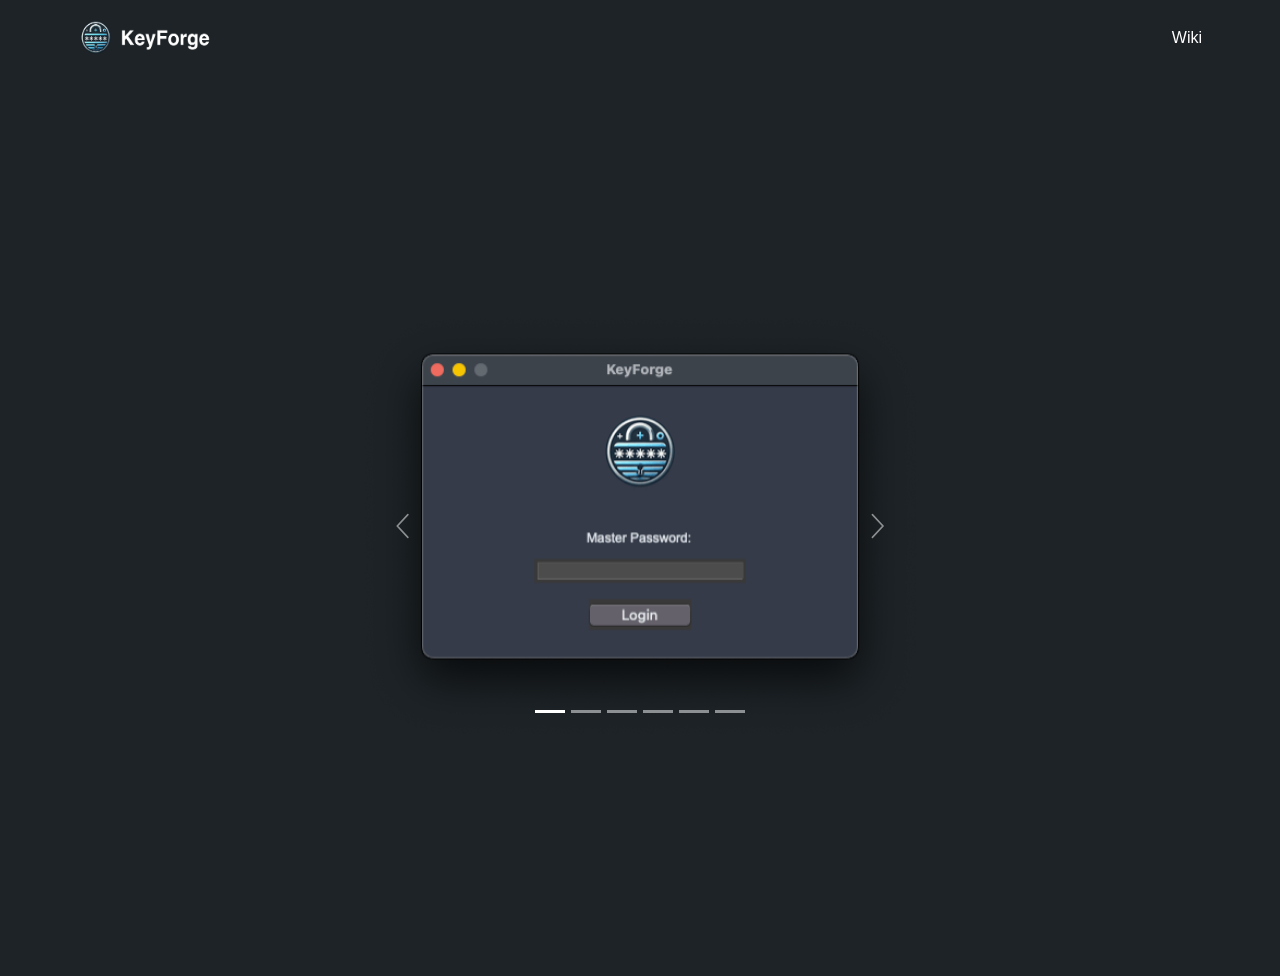
==== commit ff20f957: "preview changes" ====
--- a/preview/index.html
+++ b/preview/index.html
@@ -120,30 +120,7 @@
 <!-- ScrollToTop Button END-->
 
 
-<!-- bloc-6 -->
-<div class="bloc bgc-3893 d-bloc" id="bloc-6">
-	<div class="container bloc-lg bloc-sm-lg">
-		<div class="row">
-			<div class="col-md-3 col-sm-6">
-				<picture><source type="image/webp" srcset="../img/lazyload-ph.png" data-srcset="../img/FooterLogo.webp"><img src="../img/lazyload-ph.png" data-src="../img/FooterLogo.png" class="img-fluid img-style float-lg-none lazyload" alt="FooterLogo" width="225" height="70"></picture><a href="#" class="a-btn a-block footer-link ltc-2521 link-style text-lg-center">© 2025 KeyForge Team</a>
-			</div>
-			<div class="col-md-3 col-sm-6">
-				<h4 class="mg-md text-center text-sm-start">
-					<br>
-				</h4><a href="../" class="a-btn a-block footer-link"></a><a href="../" class="a-btn a-block footer-link"><br></a>
-			</div>
-			<div class="col-md-3 col-sm-6">
-				<a href="../" class="a-btn a-block footer-link ltc-247 object-hidden">Privacy</a><a href="../" class="a-btn a-block footer-link ltc-7321 object-hidden">Legal Info</a>
-			</div>
-			<div class="col-md-3 col-sm-6">
-				<h3 class="mb-4 h3-style tc-247">
-					<span class="fab fa-github"></span> <a class="ltc-7321" href="https://github.com/SimpliAj/KeyForge" target="_blank">GitHub</a>
-				</h3>
-			</div>
-		</div>
-	</div>
-</div>
-<!-- bloc-6 END -->
+
 
 </div>
 <!-- Main container END -->
